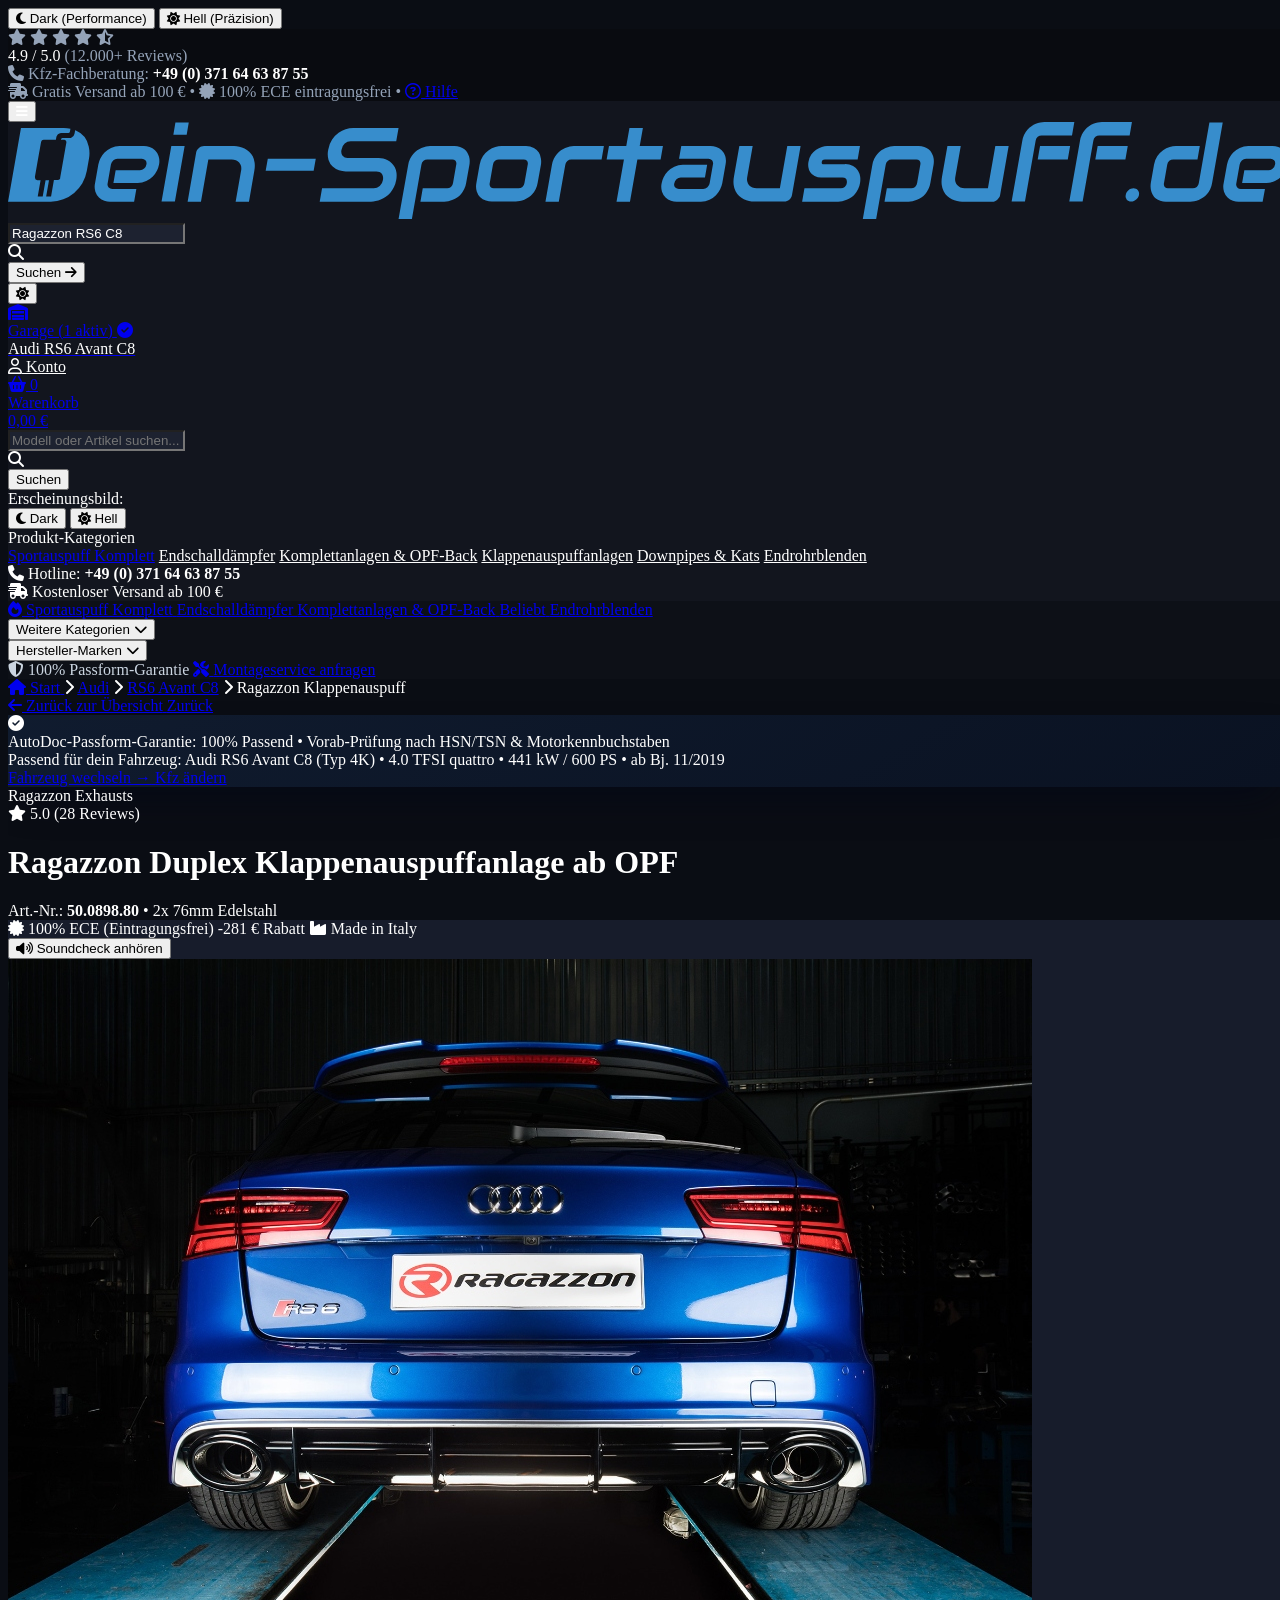
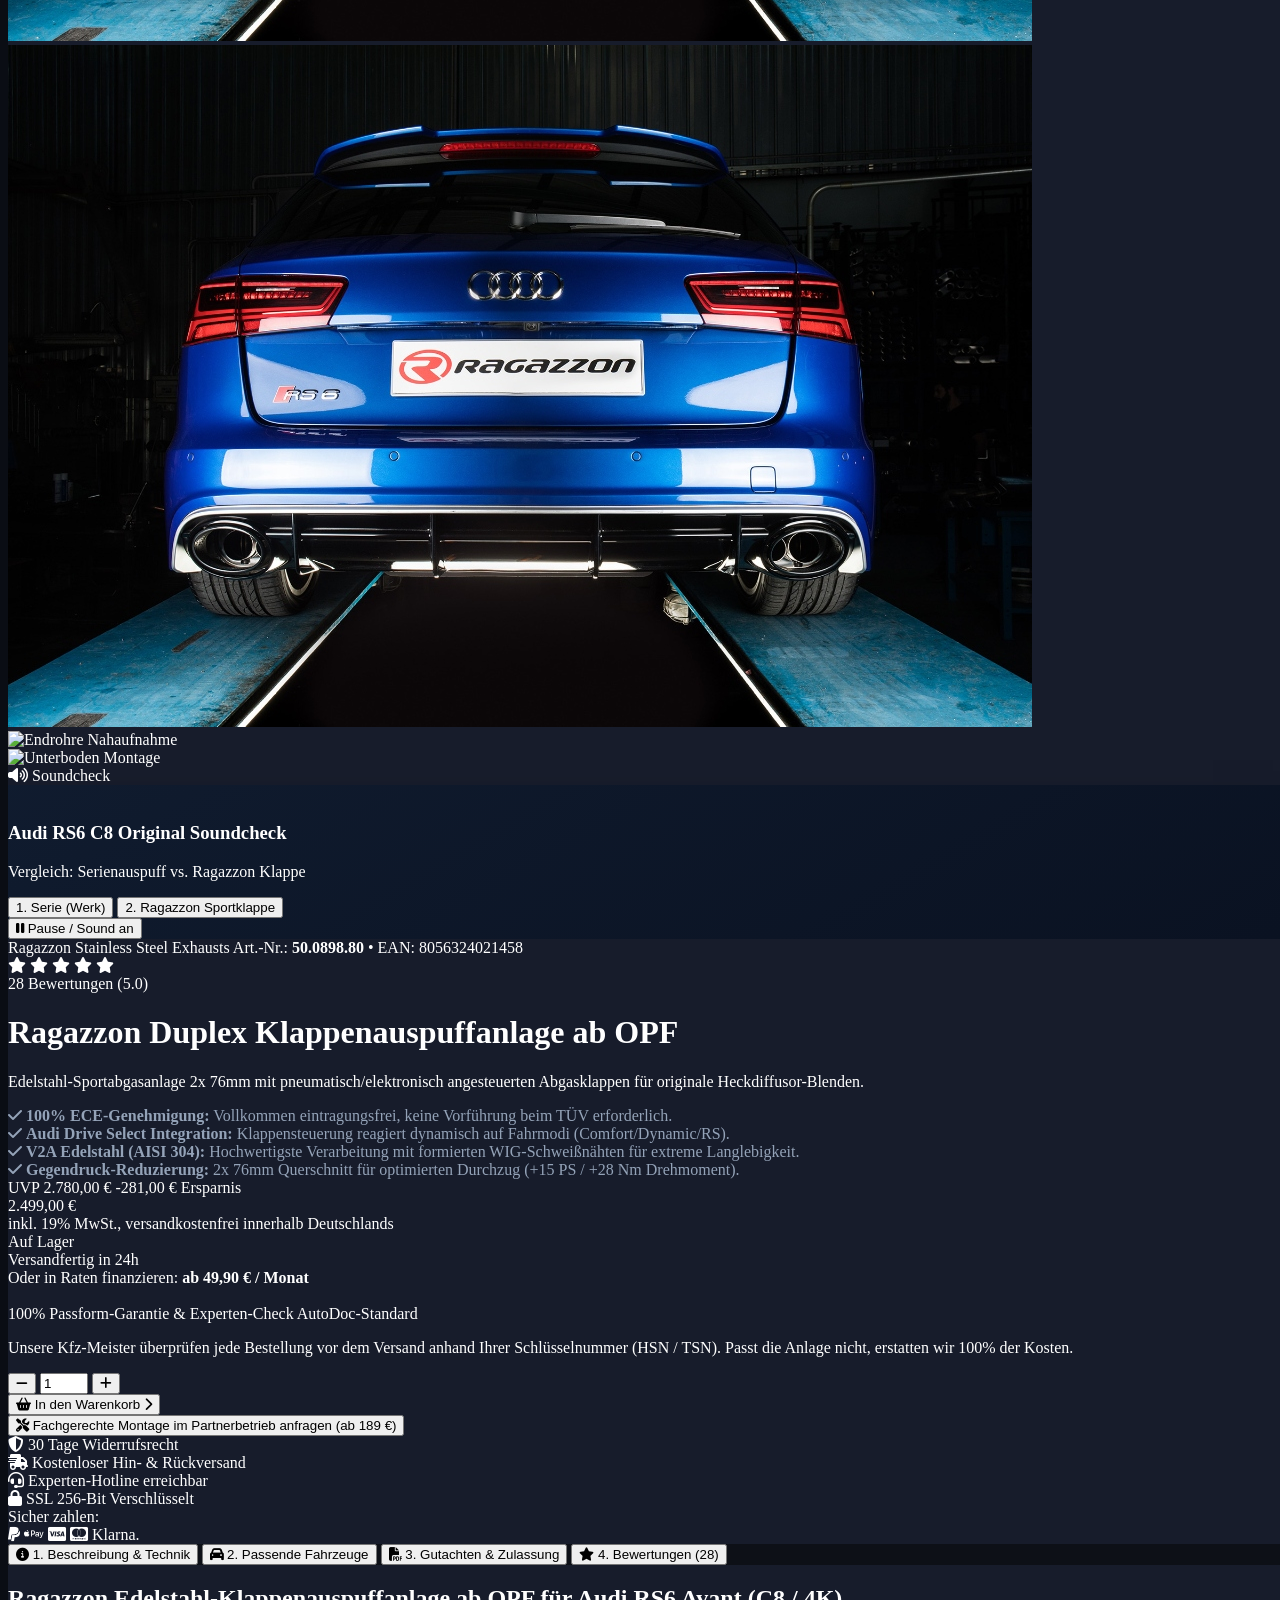
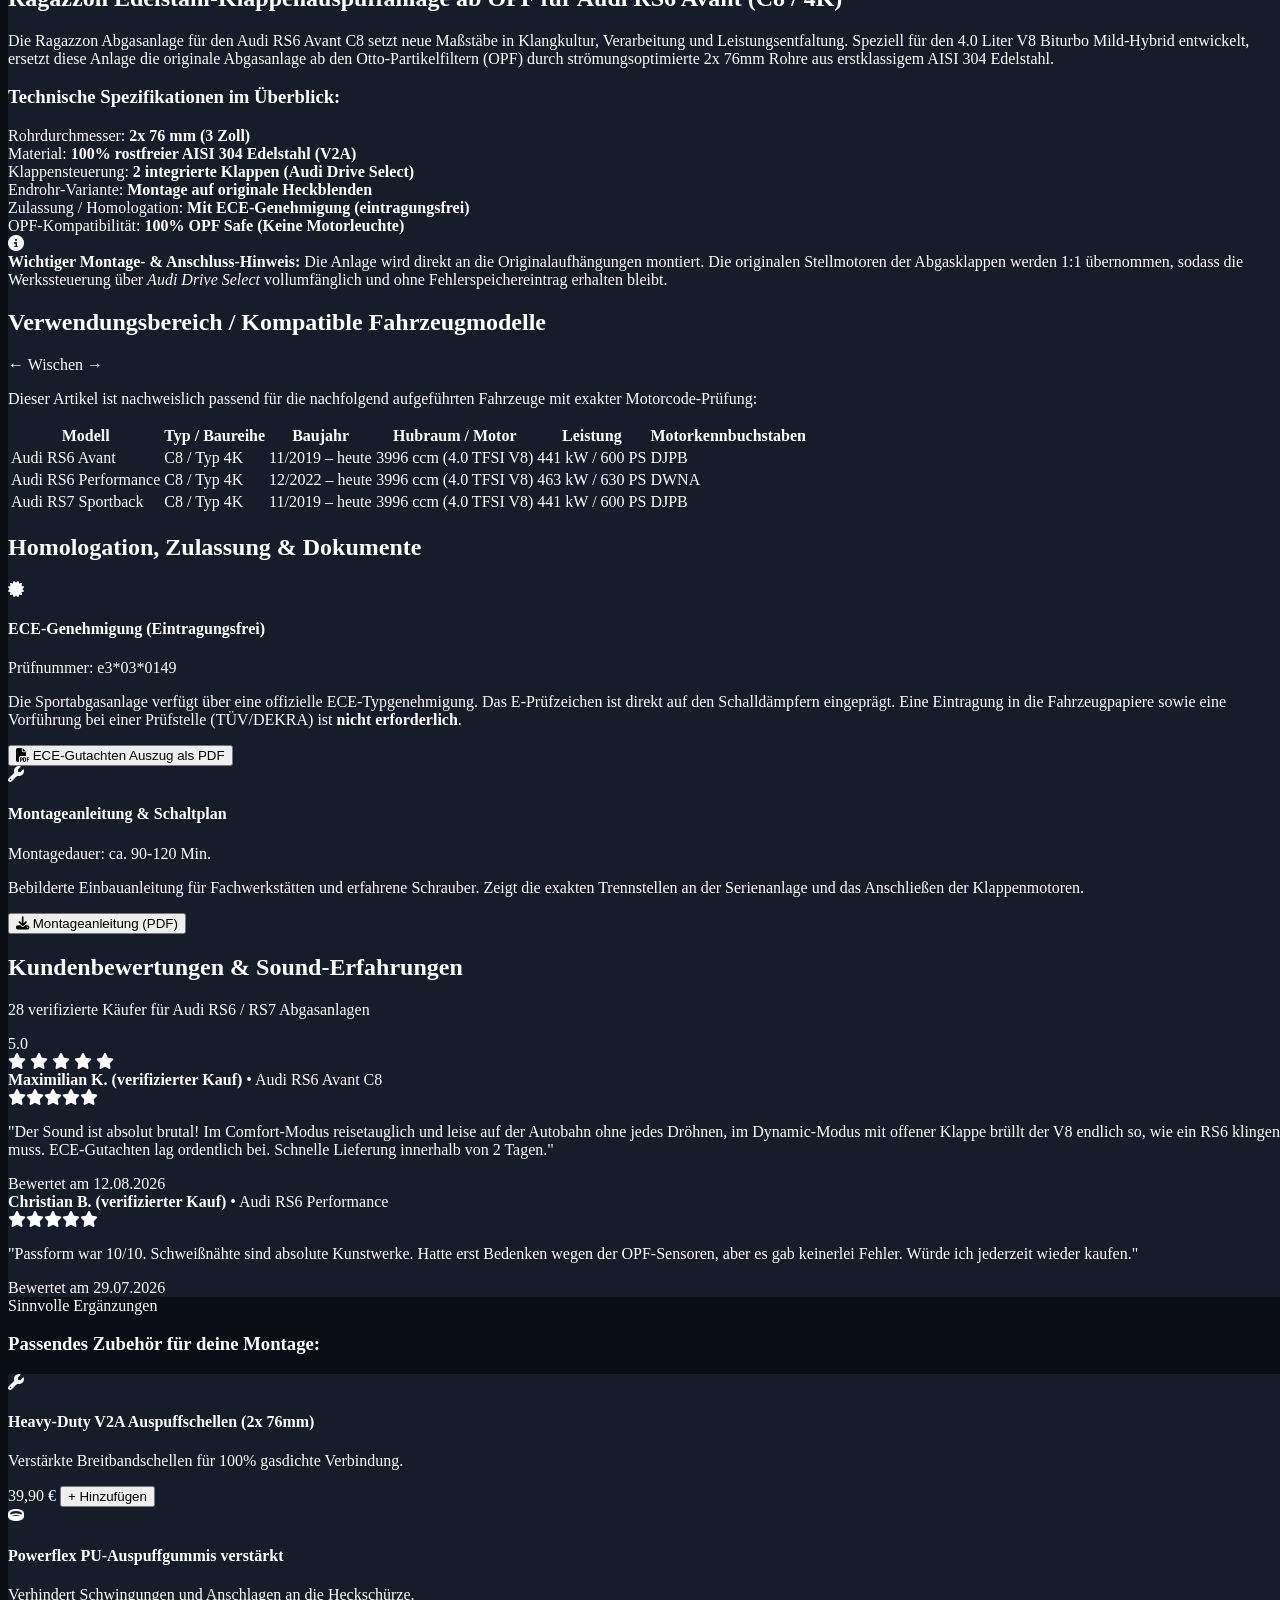
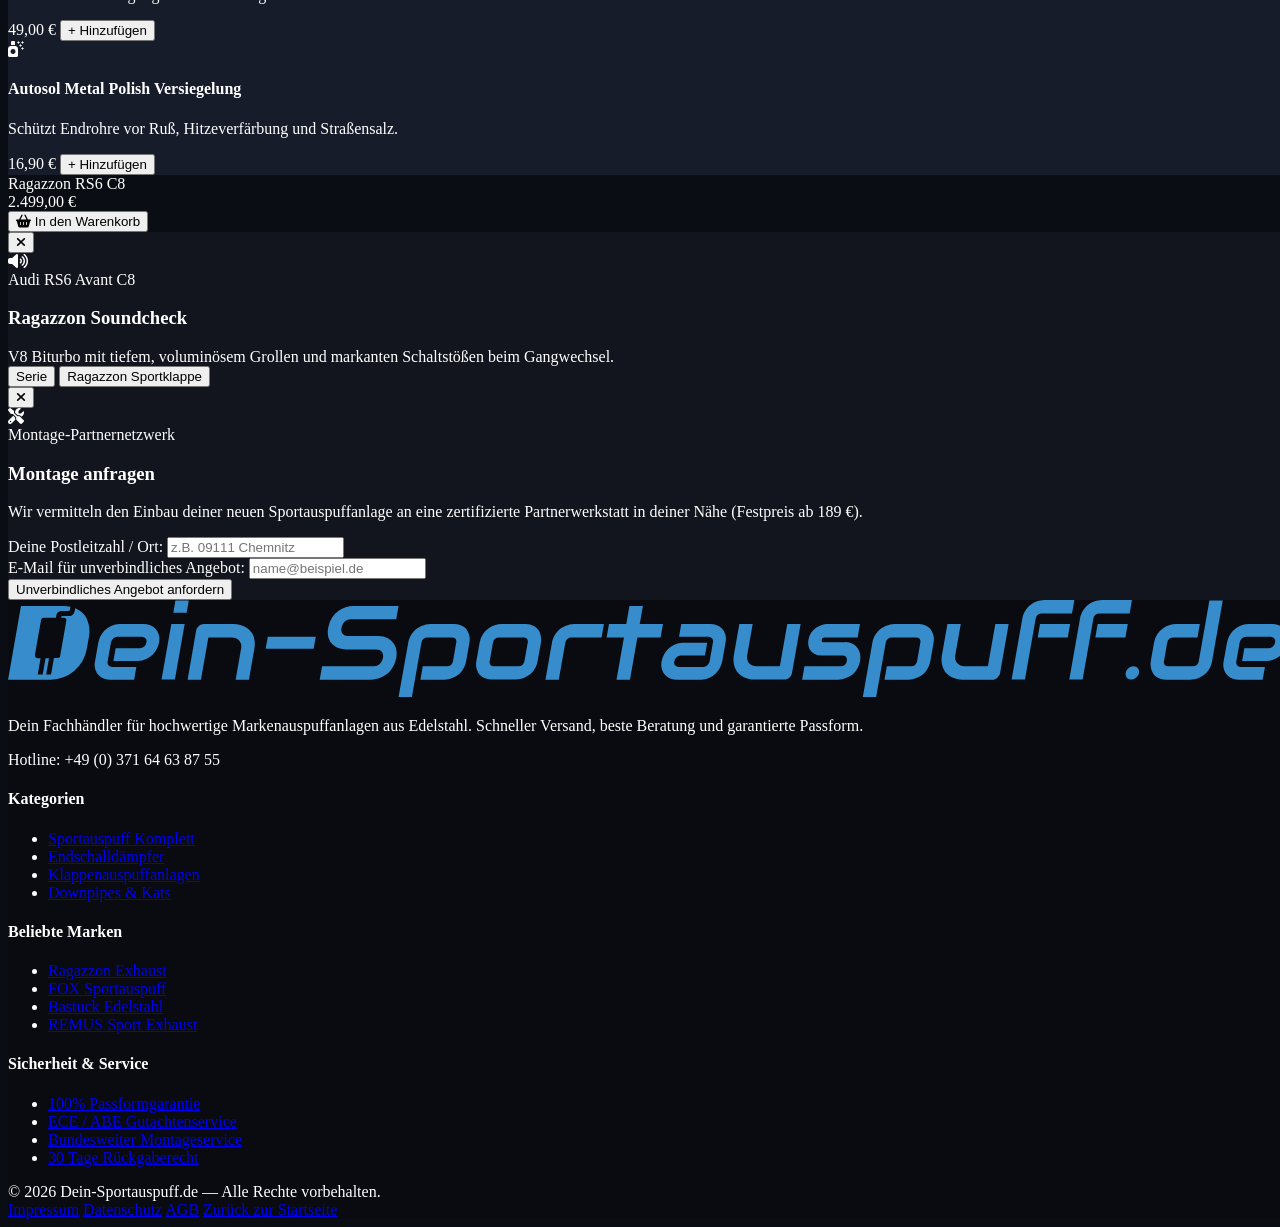
==== detail.html @ 4fbb3a76 "Rebrand to Dein-Sportauspuff.de: SVG Logo, #378DCC primary color and AutoDoc features" ====
<!DOCTYPE html>
<html lang="de" class="scroll-smooth">
<head>
  <meta charset="UTF-8">
  <meta name="viewport" content="width=device-width, initial-scale=1.0, maximum-scale=5.0">
  <title>Ragazzon Duplex Klappenauspuffanlage ab OPF | Audi RS6 Avant (C8) | Dein-Sportauspuff.de</title>
  <!-- Tailwind CSS CDN -->
  <script src="https://cdn.tailwindcss.com"></script>
  <!-- Google Fonts: Inter & Barlow Condensed -->
  <link rel="preconnect" href="https://fonts.googleapis.com">
  <link rel="preconnect" href="https://fonts.gstatic.com" crossorigin>
  <link href="https://fonts.googleapis.com/css2?family=Barlow+Condensed:ital,wght@0,600;0,700;0,800;0,900;1,700;1,800&family=Inter:wght@400;500;600;700;800&display=swap" rel="stylesheet">
  <!-- Font Awesome Icons -->
  <link rel="stylesheet" href="https://cdnjs.cloudflare.com/ajax/libs/font-awesome/6.4.0/css/all.min.css">

  <script>
    tailwind.config = {
      darkMode: 'class',
      theme: {
        extend: {
          colors: {
            brand: {
              blue: '#378DCC',
              blueHover: '#2875AB',
              blueBright: '#5CAAE3',
              blueLight: '#EBF4FB',
              accent: '#F59E0B',
              accentHover: '#D97706',
              // Backward-compatibility aliases so all existing classes render in Dein-Sportauspuff blue #378DCC
              orange: '#378DCC',
              orangeHover: '#2875AB',
              orangeBright: '#5CAAE3',
              orangeLight: '#EBF4FB'
            }
          },
          fontFamily: {
            sans: ['Inter', 'sans-serif'],
            racing: ['"Barlow Condensed"', 'sans-serif']
          }
        }
      }
    }
  </script>
  <style>
    /* CSS Variables für den nahtlosen Live-Theme-Wechsel (Dark & Light) */
    :root {
      --tier1-bg: #090B10;
      --tier1-text: #94A3B8;
      --tier2-bg: #12151E;
      --tier3-bg: #0D1017;
      --tier3-text: #CBD5E1;
      --logo-text: #FFFFFF;
      --search-bg: #1D2230;
      --search-text: #FFFFFF;
      --car-pill-bg: #1A1E2B;
      --car-pill-text: #FFFFFF;
      --page-bg: #0A0D14;
      --panel-bg: #121622;
      --panel-card: #171C2B;
      --panel-border: rgba(255, 255, 255, 0.08);
      --text-main: #FFFFFF;
      --text-muted: #94A3B8;
      --badge-bg: rgba(55, 141, 204, 0.12);
      --badge-text: #378DCC;
      --filter-bar-bg: #101420;

      /* DIE ZARTE EDLE KONTRÄRFARBE ZUM ORANGE (Deep Petrol-Slate) - BORDERLESS */
      --filter-block-bg: linear-gradient(150deg, rgba(16, 28, 48, 0.95) 0%, rgba(10, 18, 34, 0.98) 100%);
      --filter-block-border: transparent;
      --filter-block-shadow: 0 20px 40px -15px rgba(2, 6, 23, 0.7);
      --filter-input-bg: #0B1322;
      --filter-pill-bg: #0E182A;
    }

    body.theme-light {
      --tier1-bg: #F8FAFC;
      --tier1-text: #64748B;
      --tier2-bg: #FFFFFF;
      --tier3-bg: #FFFFFF;
      --tier3-text: #334155;
      --logo-text: #0F172A;
      --search-bg: #F1F5F9;
      --search-text: #0F172A;
      --car-pill-bg: #F1F5F9;
      --car-pill-text: #0F172A;
      --page-bg: #F8FAFC;
      --panel-bg: #FFFFFF;
      --panel-card: #FFFFFF;
      --panel-border: rgba(0, 0, 0, 0.08);
      --text-main: #0F172A;
      --text-muted: #64748B;
      --badge-bg: #EBF4FB;
      --badge-text: #2875AB;
      --filter-bar-bg: #FFFFFF;

      --filter-block-bg: linear-gradient(150deg, #EDF4FA 0%, #E3EDF6 100%);
      --filter-block-border: transparent;
      --filter-block-shadow: 0 14px 32px -10px rgba(15, 23, 42, 0.06);
      --filter-input-bg: #FFFFFF;
      --filter-pill-bg: #FFFFFF;
    }

    /* ========================================================================= */
    /* HOCHKONTRAST & ACCESSIBILITY REGELN FÜR DEN HELLEN MODUS (THEME-LIGHT)    */
    /* ========================================================================= */
    body.theme-light {
      color: #0F172A;
    }

    /* 1. Primärtexte: text-white & text-slate-200 werden zu tiefem, satten Slate-900 */
    body.theme-light .text-white {
      color: #0F172A !important;
    }
    body.theme-light .text-slate-100,
    body.theme-light .text-slate-200,
    body.theme-light .text-gray-100,
    body.theme-light .text-gray-200 {
      color: #0F172A !important;
    }

    /* 2. Fließtexte & Beschreibungen: text-gray-300 / text-slate-300 zu kontraststarkem Slate-700 (> 8.5:1) */
    body.theme-light .text-gray-300,
    body.theme-light .text-slate-300 {
      color: #334155 !important;
    }

    /* 3. Muted-Labels, Nebentexte & Durchstreichpreise: text-gray-400 / text-slate-400 zu Slate-600 (> 5.5:1) */
    body.theme-light .text-gray-400,
    body.theme-light .text-slate-400,
    body.theme-light .text-gray-500,
    body.theme-light .text-slate-500 {
      color: #475569 !important;
    }

    /* 4. Graue Inset-Flächen, Boxen & Wells (bg-black/10 bis bg-black/40) zu edlem Slate-50/100 */
    body.theme-light .bg-black\/5,
    body.theme-light .bg-black\/10,
    body.theme-light .bg-black\/20,
    body.theme-light .bg-black\/25,
    body.theme-light .bg-black\/30,
    body.theme-light .bg-black\/40 {
      background-color: #F8FAFC !important;
      border: 1px solid #E2E8F0 !important;
    }

    /* 5. Transparente weiße Badges & Pills (bg-white/5, bg-white/10) zu sauberen Pills */
    body.theme-light .bg-white\/5,
    body.theme-light .bg-white\/10,
    body.theme-light .bg-white\/15,
    body.theme-light .bg-white\/20 {
      background-color: #FFFFFF !important;
      border: 1px solid #CBD5E1 !important;
    }

    /* 6. Weiße Rahmenlinien werden zu dezenten Slate-200 Kanten */
    body.theme-light .border-white\/5,
    body.theme-light .border-white\/10,
    body.theme-light .border-white\/15,
    body.theme-light .border-white\/20 {
      border-color: #E2E8F0 !important;
    }

    /* 7. Hover-Effekte auf hellen Zeilen und Buttons */
    body.theme-light .hover\:bg-white\/5:hover,
    body.theme-light .hover\:bg-white\/10:hover,
    body.theme-light .hover\:bg-white\/20:hover,
    body.theme-light .hover\:bg-black\/5:hover,
    body.theme-light .hover\:bg-black\/10:hover {
      background-color: #F1F5F9 !important;
    }

    /* 8. AUSNAHMEN: Text auf durchgehendem Brand-Orange & Bild-Badges MUSS weiß bleiben */
    body.theme-light .bg-brand-orange,
    body.theme-light .bg-brand-orange *,
    body.theme-light .bg-brand-orangeHover,
    body.theme-light .bg-brand-orangeHover *,
    body.theme-light .hover\:bg-brand-orange:hover,
    body.theme-light .hover\:bg-brand-orange:hover *,
    body.theme-light .bg-emerald-600,
    body.theme-light .bg-emerald-600 *,
    body.theme-light span.bg-gray-950,
    body.theme-light span.bg-gray-950 *,
    body.theme-light span.bg-black\/70,
    body.theme-light span.bg-black\/70 * {
      color: #FFFFFF !important;
    }

    body.theme-light .bg-gray-900\/80 {
      background-color: #E2E8F0 !important;
    }

    /* WICHTIG: Aufgetönte Hover-/Badge-Elemente dürfen NIEMALS weißen Text erzwingen */
    body.theme-light .hover\:bg-brand-orange\/10:hover,
    body.theme-light .hover\:bg-brand-orangeLight:hover {
      background-color: rgba(255, 102, 0, 0.12) !important;
    }

    /* 9. Live-Lieferzeit Badge (#delTime) im hellen Modus */
    body.theme-light #delTime {
      background-color: #FFFFFF !important;
      border: 1px solid #CBD5E1 !important;
      color: #0F172A !important;
    }

    /* 10. Formulare & Inputs in Modals & Seiten */
    body.theme-light input:not(#ammount),
    body.theme-light select,
    body.theme-light textarea {
      background-color: #FFFFFF !important;
      color: #0F172A !important;
      border: 1px solid #CBD5E1 !important;
    }
    body.theme-light input#ammount {
      background-color: transparent !important;
      border: none !important;
      color: #0F172A !important;
    }
    body.theme-light input::placeholder {
      color: #94A3B8 !important;
    }

    /* 11. Checkboxen im hellen Modus */
    body.theme-light input[type="checkbox"] {
      background-color: #FFFFFF !important;
      border: 1px solid #CBD5E1 !important;
    }

    /* 12. Floating Theme Switcher Leiste bleibt dunkel und exzellent bedienbar */
    body.theme-light .fixed.bottom-6.left-6 .bg-gray-900\/90 {
      background-color: rgba(15, 23, 42, 0.92) !important;
      border: 1px solid rgba(255, 255, 255, 0.15) !important;
    }
    body.theme-light #btnDarkTheme {
      color: #CBD5E1 !important;
    }
    body.theme-light #btnDarkTheme:hover {
      color: #FFFFFF !important;
    }
    body.theme-light #btnLightTheme {
      background-color: #378DCC !important;
      color: #FFFFFF !important;
    }

    /* 13. Tabs Hover */
    body.theme-light .detail-tab-btn:hover {
      color: #0F172A !important;
    }

    /* ========================================================================= */
    /* GAPLESS DROPDOWN & MEGA-MENU LOGIC (BEHEBT DAS ABREISSEN BEIM WECHSELN)   */
    /* ========================================================================= */
    .dropdown-group {
      position: relative;
      height: 100%;
      display: flex;
      align-items: center;
    }

    .dropdown-panel {
      position: absolute;
      top: 100%;
      left: 0;
      padding-top: 6px; /* Nahtlose Hover-Brücke */
      z-index: 60;
      display: none;
      opacity: 0;
      transform: translateY(4px);
      transition: opacity 0.15s ease-out, transform 0.15s ease-out;
      pointer-events: none;
    }

    /* Unsichtbare Hitbox-Brücke gegen Maus-Abreißen */
    .dropdown-panel::before {
      content: '';
      position: absolute;
      top: -12px;
      left: 0;
      right: 0;
      height: 14px;
      background: transparent;
    }

    /* Öffnen per Hover, Fokus oder Click (.is-open) */
    .dropdown-group:hover > .dropdown-panel,
    .dropdown-group:focus-within > .dropdown-panel,
    .dropdown-panel:hover,
    .dropdown-panel.is-open {
      display: block !important;
      opacity: 1 !important;
      visibility: visible !important;
      transform: translateY(0) !important;
      pointer-events: auto !important;
    }

    .dropdown-group:hover .dropdown-chevron,
    .dropdown-group.is-open .dropdown-chevron {
      transform: rotate(180deg);
    }

    /* Mobile Overflow Guard: Verhindert jedes seitliche Wackeln auf Smartphones ohne position: sticky zu stören */
    html, body {
      overflow-x: clip;
      max-width: 100%;
      width: 100%;
    }

    /* Custom Scrollbar */
    ::-webkit-scrollbar { width: 8px; }
    ::-webkit-scrollbar-track { background: #0A0B0E; }
    ::-webkit-scrollbar-thumb { background: #282C38; border-radius: 4px; }
    ::-webkit-scrollbar-thumb:hover { background: #378DCC; }

    /* Equalizer Animation im Audio-Modal */
    @keyframes eqBar {
      0%, 100% { height: 4px; }
      50% { height: 26px; }
    }
    .eq-bar-1 { animation: eqBar 0.8s ease-in-out infinite 0.1s; }
    .eq-bar-2 { animation: eqBar 0.9s ease-in-out infinite 0.3s; }
    .eq-bar-3 { animation: eqBar 0.7s ease-in-out infinite 0.2s; }
    .eq-bar-4 { animation: eqBar 1.1s ease-in-out infinite 0.4s; }
    .eq-bar-5 { animation: eqBar 0.85s ease-in-out infinite 0.15s; }
    .eq-bar-6 { animation: eqBar 0.95s ease-in-out infinite 0.35s; }
  </style>
</head>
<body id="appBody" style="background-color: var(--page-bg); color: var(--text-main);" class="font-sans antialiased selection:bg-brand-orange selection:text-white transition-colors duration-300 min-h-screen flex flex-col pb-20 lg:pb-0">

  <!-- ========================================================================= -->
  <!-- FLOATING THEME-SWITCHER (DESKTOP ONLY - AUF MOBILE IM HEADER / DRAWER)     -->
  <!-- ========================================================================= -->
  <div class="hidden md:flex fixed bottom-6 left-6 z-50">
    <div class="bg-gray-900/90 backdrop-blur-md p-1.5 rounded-2xl border border-white/20 shadow-2xl flex items-center space-x-1">
      <button 
        id="btnDarkTheme" 
        onclick="setTheme('dark')" 
        class="px-3 py-1.5 rounded-xl text-xs font-racing uppercase tracking-wider font-extrabold flex items-center space-x-1.5 transition bg-brand-orange text-white shadow"
      >
        <i class="fa-solid fa-moon text-xs"></i>
        <span>Dark (Performance)</span>
      </button>
      <button 
        id="btnLightTheme" 
        onclick="setTheme('light')" 
        class="px-3 py-1.5 rounded-xl text-xs font-racing uppercase tracking-wider font-extrabold flex items-center space-x-1.5 transition text-gray-300 hover:text-white hover:bg-white/10"
      >
        <i class="fa-solid fa-sun text-xs"></i>
        <span>Hell (Präzision)</span>
      </button>
    </div>
  </div>

  <!-- ========================================================================= -->
  <!-- 1. TOP UTILITY BAR                                                        -->
  <!-- ========================================================================= -->
  <header style="background-color: var(--tier1-bg); color: var(--tier1-text);" class="w-full text-xs transition-colors duration-300 border-b border-black/10">
    <div class="max-w-[1600px] mx-auto px-4 sm:px-8 lg:px-12 h-9 sm:h-10 flex items-center justify-between">
      
      <!-- Links: Bewertung & Telefon-Hotline -->
      <div class="flex items-center space-x-4 sm:space-x-8">
        <div class="flex items-center space-x-1.5 sm:space-x-2">
          <div class="flex text-amber-400 text-[11px] sm:text-xs">
            <i class="fa-solid fa-star"></i>
            <i class="fa-solid fa-star"></i>
            <i class="fa-solid fa-star"></i>
            <i class="fa-solid fa-star"></i>
            <i class="fa-solid fa-star-half-stroke"></i>
          </div>
          <span class="font-bold text-xs" style="color: var(--logo-text);">4.9 / 5.0</span>
          <span class="hidden sm:inline text-gray-400">(12.000+ Reviews)</span>
        </div>

        <div class="hidden md:flex items-center space-x-2">
          <i class="fa-solid fa-phone text-brand-orange"></i>
          <span>Kfz-Fachberatung: <strong class="hover:text-brand-orange transition cursor-pointer text-xs" style="color: var(--logo-text);">+49 (0) 371 64 63 87 55</strong></span>
        </div>
      </div>

      <!-- Rechts: USPs & FAQ -->
      <div class="flex items-center space-x-3 sm:space-x-6 text-[11px] sm:text-xs">
        <span class="flex items-center space-x-1.5 text-slate-300 font-medium">
          <i class="fa-solid fa-truck-fast text-slate-400"></i>
          <span>Gratis Versand <span class="hidden sm:inline">ab 100 €</span></span>
        </span>
        <span class="opacity-40 hidden sm:inline">•</span>
        <span class="hidden lg:flex items-center space-x-1.5">
          <i class="fa-solid fa-certificate text-slate-400"></i>
          <span>100% ECE eintragungsfrei</span>
        </span>
        <span class="opacity-40 hidden lg:inline">•</span>
        <a href="index.html#hilfe" class="hover:text-brand-orange transition flex items-center space-x-1 opacity-80 hover:opacity-100">
          <i class="fa-regular fa-circle-question"></i>
          <span>Hilfe</span>
        </a>
      </div>

    </div>
  </header>

  <!-- ========================================================================= -->
  <!-- 2. MAIN HEADER (Sticky & Mobil-Optimiert)                                  -->
  <!-- ========================================================================= -->
  <div style="background-color: var(--tier2-bg);" class="sticky top-0 z-50 shadow-md transition-colors duration-300">
    <div class="max-w-[1600px] mx-auto px-3 sm:px-8 lg:px-12">
      <div class="h-16 sm:h-20 flex items-center justify-between gap-2 sm:gap-4 lg:gap-8">

        <!-- Links: Burger & Logo -->
        <div class="flex items-center space-x-1 sm:space-x-3 min-w-0">
          <button id="mobileMenuBtn" onclick="toggleMobileDrawer()" style="color: var(--logo-text);" class="lg:hidden p-1.5 rounded-lg hover:bg-black/5 flex-shrink-0" aria-label="Menü öffnen">
            <i id="mobileMenuIcon" class="fa-solid fa-bars text-lg sm:text-xl"></i>
          </button>

          <!-- Brand Logo Dein-Sportauspuff.de (Offizielles SVG) -->
          <a href="index.html" class="flex items-center group flex-shrink-0 py-1" title="Dein-Sportauspuff.de - Mehr Sound & Power">
            <img src="assets/dein-sportauspuff.svg" alt="Dein-Sportauspuff.de" class="h-6 sm:h-7 lg:h-8 max-w-[190px] sm:max-w-[280px] lg:max-w-none w-auto object-contain transition-transform group-hover:scale-105">
          </a>
        </div>

        <!-- Desktop Suche -->
        <div class="flex-1 max-w-2xl hidden md:block">
          <form id="searchForm" action="suche.html" method="POST" class="relative">
            <input 
              type="text" 
              id="search_keys"
              name="search_keys"
              style="background-color: var(--search-bg); color: var(--search-text);" 
              placeholder="Fahrzeug, Modell, Artikel oder Motorcode suchen..." 
              value="Ragazzon RS6 C8"
              class="w-full text-sm font-medium rounded-full pl-12 pr-28 py-3.5 border-0 focus:ring-2 focus:ring-brand-orange/40 focus:outline-none transition shadow-sm placeholder:text-gray-400"
            >
            <div class="absolute inset-y-0 left-0 pl-4.5 flex items-center pointer-events-none text-brand-orange text-base">
              <i class="fa-solid fa-magnifying-glass"></i>
            </div>
            <button type="submit" name="send" class="absolute inset-y-1.5 right-1.5 px-5 bg-brand-orange hover:bg-brand-orangeHover text-white text-xs font-racing font-bold uppercase tracking-wider rounded-full transition shadow-sm flex items-center space-x-1.5">
              <span>Suchen</span>
              <i class="fa-solid fa-arrow-right text-[10px]"></i>
            </button>
          </form>
        </div>

        <!-- Rechte Aktionen -->
        <div class="flex items-center space-x-1 sm:space-x-4 flex-shrink-0">
          
          <!-- Quick Theme Toggle auf Mobile -->
          <button onclick="toggleThemeQuick()" class="md:hidden p-1.5 text-gray-300 hover:text-white rounded-lg hover:bg-black/10 transition" title="Design wechseln (Dark/Hell)">
            <i id="themeQuickIcon" class="fa-solid fa-sun text-sm"></i>
          </button>

          <!-- AutoDoc-Style Virtuelle Kfz-Garage Pill (Desktop) -->
          <a href="kategorie.html?brand=Audi&model=RS6" id="headerCarPill" style="background-color: var(--car-pill-bg);" class="hidden lg:flex items-center rounded-xl px-3.5 py-2 cursor-pointer transition group shadow-sm border border-brand-orange/20 hover:border-brand-orange/50">
            <div class="w-8 h-8 rounded-lg bg-brand-orange/15 flex items-center justify-center text-brand-orange mr-2.5 relative">
              <i class="fa-solid fa-warehouse text-sm"></i>
              <span class="absolute -top-1 -right-1 w-2.5 h-2.5 rounded-full bg-emerald-500 border-2 border-gray-900"></span>
            </div>
            <div class="text-left text-xs leading-tight">
              <div class="text-[10px] uppercase font-bold tracking-wider text-emerald-400 flex items-center space-x-1">
                <span>Garage (1 aktiv)</span>
                <i class="fa-solid fa-circle-check text-[9px]"></i>
              </div>
              <div id="headerCarLabel" style="color: var(--car-pill-text);" class="font-extrabold group-hover:text-brand-orange transition truncate max-w-[140px] xl:max-w-[170px]">
                Audi RS6 Avant C8
              </div>
            </div>
          </a>

          <!-- Benutzerkonto -->
          <a href="#" style="color: var(--logo-text);" class="px-2.5 py-2 rounded-xl hover:bg-black/5 transition hidden sm:flex flex-col items-center opacity-85 hover:opacity-100">
            <i class="fa-regular fa-user text-base sm:text-lg"></i>
            <span class="text-[10px] mt-0.5 font-medium">Konto</span>
          </a>

          <!-- Warenkorb Button -->
          <a href="#warenkorb" class="flex items-center bg-brand-orange hover:bg-brand-orangeHover text-white rounded-xl p-2 sm:px-4 sm:py-2.5 transition shadow-lg group flex-shrink-0">
            <div class="relative mr-0 sm:mr-2.5">
              <i class="fa-solid fa-basket-shopping text-base sm:text-lg"></i>
              <span id="cartCountBadge" class="absolute -top-2 -right-2 bg-white text-brand-orange text-[10px] font-extrabold w-4 h-4 rounded-full flex items-center justify-center shadow">
                0
              </span>
            </div>
            <div class="text-left hidden sm:block">
              <div class="text-[10px] text-orange-100 uppercase font-bold tracking-wider">Warenkorb</div>
              <div id="cartSumHeader" class="text-xs font-racing font-extrabold text-white tracking-wide">0,00 €</div>
            </div>
          </a>
        </div>

      </div>
    </div>

    <!-- Mobile Menu Drawer (Faltmenü direkt unter dem fixierten Header) -->
    <div id="mobileDrawer" style="background-color: var(--tier2-bg);" class="hidden lg:hidden px-4 py-4 space-y-3 text-sm shadow-2xl transition-all border-t border-white/10 max-h-[calc(100vh-4.5rem)] overflow-y-auto">
      <!-- Mobile Suchleiste direkt im Drawer -->
      <div class="relative md:hidden mb-2">
        <form id="searchForm_mob" action="suche.html" method="POST" class="relative">
          <input 
            type="text" 
            id="search_keys_mob"
            name="search_keys"
            style="background-color: var(--search-bg); color: var(--search-text);" 
            placeholder="Modell oder Artikel suchen..." 
            class="w-full text-xs font-medium rounded-xl pl-9 pr-20 py-2.5 border-0 focus:ring-2 focus:ring-brand-orange/40 focus:outline-none transition shadow-sm placeholder:text-gray-400"
          >
          <div class="absolute inset-y-0 left-0 pl-3 flex items-center pointer-events-none text-brand-orange text-xs">
            <i class="fa-solid fa-magnifying-glass"></i>
          </div>
          <button type="submit" name="send" class="absolute inset-y-1 right-1 px-3 bg-brand-orange hover:bg-brand-orangeHover text-white text-[11px] font-racing font-bold uppercase rounded-lg transition">
            Suchen
          </button>
        </form>
      </div>

      <!-- Quick Theme Switcher im Drawer -->
      <div class="flex items-center justify-between p-2 rounded-xl bg-black/20 text-xs">
        <span class="text-gray-400 font-bold uppercase">Erscheinungsbild:</span>
        <div class="flex space-x-1">
          <button onclick="setTheme('dark')" class="px-2.5 py-1 rounded-lg text-xs font-racing font-bold bg-brand-orange text-white flex items-center space-x-1">
            <i class="fa-solid fa-moon text-[10px]"></i>
            <span>Dark</span>
          </button>
          <button onclick="setTheme('light')" class="px-2.5 py-1 rounded-lg text-xs font-racing font-bold bg-white/10 text-gray-300 flex items-center space-x-1">
            <i class="fa-solid fa-sun text-[10px]"></i>
            <span>Hell</span>
          </button>
        </div>
      </div>

      <div class="font-bold text-xs uppercase tracking-wider text-brand-orange pt-1">Produkt-Kategorien</div>
      <div class="space-y-1">
        <a href="kategorie.html" onclick="toggleMobileDrawer()" class="block px-3 py-2 rounded-xl font-bold text-brand-orange bg-brand-orange/10">Sportauspuff Komplett</a>
        <a href="kategorie.html#endschalldaempfer" onclick="toggleMobileDrawer()" class="block px-3 py-2 rounded-xl hover:bg-black/5 transition" style="color: var(--logo-text);">Endschalldämpfer</a>
        <a href="kategorie.html#komplettanlagen" onclick="toggleMobileDrawer()" class="block px-3 py-2 rounded-xl hover:bg-black/5 transition" style="color: var(--logo-text);">Komplettanlagen & OPF-Back</a>
        <a href="kategorie.html#klappen" onclick="toggleMobileDrawer()" class="block px-3 py-2 rounded-xl hover:bg-black/5 transition" style="color: var(--logo-text);">Klappenauspuffanlagen</a>
        <a href="kategorie.html#downpipes" onclick="toggleMobileDrawer()" class="block px-3 py-2 rounded-xl hover:bg-black/5 transition" style="color: var(--logo-text);">Downpipes & Kats</a>
        <a href="kategorie.html#endrohre" onclick="toggleMobileDrawer()" class="block px-3 py-2 rounded-xl hover:bg-black/5 transition" style="color: var(--logo-text);">Endrohrblenden</a>
      </div>

      <!-- Service & Hotline im Drawer -->
      <div class="pt-2 border-t border-white/10 text-xs space-y-1.5 text-gray-400">
        <div class="flex items-center space-x-2 text-white">
          <i class="fa-solid fa-phone text-brand-orange"></i>
          <span>Hotline: <strong class="text-brand-orange">+49 (0) 371 64 63 87 55</strong></span>
        </div>
        <div class="flex items-center space-x-2 text-slate-400">
          <i class="fa-solid fa-truck-fast"></i>
          <span>Kostenloser Versand ab 100 €</span>
        </div>
      </div>
    </div>

    <!-- 3. KATEGORIE-LEISTE (Desktop) -->
    <nav style="background-color: var(--tier3-bg);" class="hidden lg:block transition-colors duration-300 border-t border-black/5">
      <div class="max-w-[1600px] mx-auto px-4 sm:px-8 lg:px-12">
        <div style="color: var(--tier3-text);" class="h-12 flex items-center justify-between text-xs font-bold uppercase tracking-wider">
          <div class="flex h-full items-center space-x-2">
            <a href="kategorie.html" class="px-4 py-1.5 rounded-lg flex items-center space-x-2 text-white bg-brand-orange shadow-sm">
              <i class="fa-solid fa-fire text-white text-xs"></i>
              <span class="font-racing text-sm tracking-wider">Sportauspuff Komplett</span>
            </a>
            <a href="kategorie.html#endschalldaempfer" class="px-3.5 py-1.5 rounded-lg flex items-center hover:text-brand-orange hover:bg-black/5 transition font-racing text-sm tracking-wider">
              Endschalldämpfer
            </a>
            <a href="kategorie.html#komplettanlagen" class="px-3.5 py-1.5 rounded-lg flex items-center space-x-1.5 hover:text-brand-orange hover:bg-black/5 transition font-racing text-sm tracking-wider">
              <span>Komplettanlagen & OPF-Back</span>
              <span class="bg-brand-orange/20 text-brand-orange text-[9px] px-1.5 py-0.5 rounded font-extrabold ml-1">Beliebt</span>
            </a>
            <a href="kategorie.html#endrohre" class="px-3.5 py-1.5 rounded-lg flex items-center hover:text-brand-orange hover:bg-black/5 transition font-racing text-sm tracking-wider">
              Endrohrblenden
            </a>

            <!-- Dropdown: Weitere Kategorien (Mega-Menu) -->
            <div class="dropdown-group relative h-full flex items-center">
              <button type="button" class="dropdown-trigger px-3.5 py-1.5 rounded-lg flex items-center space-x-1.5 hover:text-brand-orange hover:bg-black/5 transition font-racing text-sm tracking-wider cursor-pointer">
                <span>Weitere Kategorien</span>
                <i class="dropdown-chevron fa-solid fa-chevron-down text-[10px] transition-transform opacity-70"></i>
              </button>
              
              <div class="dropdown-panel absolute top-full left-0 z-50">
                <div style="background-color: var(--tier2-bg); border-color: var(--panel-border);" class="w-[520px] rounded-2xl shadow-2xl p-5 border text-left">
                  <!-- Top Grid: 2 Spalten -->
                  <div class="grid grid-cols-2 gap-6 pb-4 border-b border-white/10" style="border-color: var(--panel-border);">
                    <!-- Spalte 1: Sound & Klappen -->
                    <div>
                      <span class="text-[10px] font-racing uppercase tracking-wider font-extrabold text-brand-orange block mb-2">
                        Sound- & Klappensysteme
                      </span>
                      <div class="space-y-1">
                        <a href="kategorie.html#klappen" class="flex items-center space-x-2.5 p-2 rounded-xl hover:bg-brand-orange/10 transition group">
                          <i class="fa-solid fa-volume-high text-brand-orange w-5 text-center"></i>
                          <div>
                            <strong class="text-xs font-bold block" style="color: var(--logo-text);">Klappenauspuffanlagen</strong>
                            <span class="text-[10px] text-gray-400">Drive Select & Funk-Steuerung</span>
                          </div>
                        </a>
                        <a href="kategorie.html#downpipes" class="flex items-center space-x-2.5 p-2 rounded-xl hover:bg-brand-orange/10 transition group">
                          <i class="fa-solid fa-gauge-high text-brand-orange w-5 text-center"></i>
                          <div>
                            <strong class="text-xs font-bold block" style="color: var(--logo-text);">Downpipes & Katalysatoren</strong>
                            <span class="text-[10px] text-gray-400">200 Zellen Sportkats & OPF-Rohre</span>
                          </div>
                        </a>
                        <a href="kategorie.html#soundgeneratoren" class="flex items-center space-x-2.5 p-2 rounded-xl hover:bg-brand-orange/10 transition group">
                          <i class="fa-solid fa-bullhorn text-brand-orange w-5 text-center"></i>
                          <div>
                            <strong class="text-xs font-bold block" style="color: var(--logo-text);">Active Sound Systeme</strong>
                            <span class="text-[10px] text-gray-400">V8 Sound für Diesel & Hybrid</span>
                          </div>
                        </a>
                      </div>
                    </div>

                    <!-- Spalte 2: Zubehör & Montage -->
                    <div>
                      <span class="text-[10px] font-racing uppercase tracking-wider font-extrabold text-brand-orange block mb-2">
                        Montage & Zubehör
                      </span>
                      <div class="space-y-1">
                        <a href="kategorie.html#zubehoer" class="flex items-center space-x-2.5 p-2 rounded-xl hover:bg-brand-orange/10 transition group">
                          <i class="fa-solid fa-screwdriver-wrench text-brand-orange w-5 text-center"></i>
                          <div>
                            <strong class="text-xs font-bold block" style="color: var(--logo-text);">Montagematerial & Schellen</strong>
                            <span class="text-[10px] text-gray-400">V2A Breitbandschellen & Adapter</span>
                          </div>
                        </a>
                        <a href="kategorie.html#gummis" class="flex items-center space-x-2.5 p-2 rounded-xl hover:bg-brand-orange/10 transition group">
                          <i class="fa-solid fa-ring text-brand-orange w-5 text-center"></i>
                          <div>
                            <strong class="text-xs font-bold block" style="color: var(--logo-text);">Verstärkte Auspuffgummis</strong>
                            <span class="text-[10px] text-gray-400">Powerflex PU-Gummis gegen Schwingen</span>
                          </div>
                        </a>
                        <a href="kategorie.html#pflege" class="flex items-center space-x-2.5 p-2 rounded-xl hover:bg-brand-orange/10 transition group">
                          <i class="fa-solid fa-spray-can-sparkles text-brand-orange w-5 text-center"></i>
                          <div>
                            <strong class="text-xs font-bold block" style="color: var(--logo-text);">Edelstahl-Pflege & Polish</strong>
                            <span class="text-[10px] text-gray-400">Hitzebeständiger Glanzschutz</span>
                          </div>
                        </a>
                      </div>
                    </div>
                  </div>

                  <!-- Footer Bar im Mega-Menu -->
                  <div class="pt-3.5 flex items-center justify-between text-xs">
                    <div class="flex items-center space-x-2 text-brand-orange font-bold">
                      <i class="fa-solid fa-phone text-xs"></i>
                      <span>Hotline-Beratung: 0371 64 63 87 55</span>
                    </div>
                    <a href="#montage" class="text-gray-400 hover:text-brand-orange font-medium transition">Partnerwerkstatt finden →</a>
                  </div>
                </div>
              </div>
            </div>

            <!-- Dropdown: Marken (Mega-Menu) -->
            <div class="dropdown-group relative h-full flex items-center">
              <button type="button" class="dropdown-trigger px-3.5 py-1.5 rounded-lg flex items-center space-x-1.5 hover:text-brand-orange hover:bg-black/5 transition font-racing text-sm tracking-wider cursor-pointer">
                <span>Hersteller-Marken</span>
                <i class="dropdown-chevron fa-solid fa-chevron-down text-[10px] transition-transform opacity-70"></i>
              </button>
              
              <div class="dropdown-panel absolute top-full left-0 z-50">
                <div style="background-color: var(--tier2-bg); border-color: var(--panel-border);" class="w-[580px] rounded-2xl shadow-2xl p-5 border text-left">
                  <!-- Top Grid: 2 Spalten -->
                  <div class="grid grid-cols-2 gap-6 pb-4 border-b border-white/10" style="border-color: var(--panel-border);">
                    <!-- Spalte 1: Beliebte Premium-Marken -->
                    <div>
                      <span class="text-[10px] font-racing uppercase tracking-wider font-extrabold text-brand-orange block mb-2">
                        Top Hersteller-Marken
                      </span>
                      <div class="space-y-1">
                        <a href="kategorie.html?brand=Ragazzon" class="flex items-center justify-between p-2 rounded-xl hover:bg-brand-orange/10 transition group">
                          <div>
                            <strong class="text-xs font-bold block" style="color: var(--logo-text);">Ragazzon Inox</strong>
                            <span class="text-[10px] text-gray-400">Italienische Klappensysteme (V2A)</span>
                          </div>
                          <span class="text-[10px] font-bold px-1.5 py-0.5 rounded bg-white/5 border border-white/10 text-slate-300">ECE</span>
                        </a>
                        <a href="kategorie.html?brand=FOX" class="flex items-center justify-between p-2 rounded-xl hover:bg-brand-orange/10 transition group">
                          <div>
                            <strong class="text-xs font-bold block" style="color: var(--logo-text);">FOX Exhaust Systems</strong>
                            <span class="text-[10px] text-gray-400">100% Handgefertigt in Deutschland</span>
                          </div>
                          <span class="text-[10px] font-bold px-1.5 py-0.5 rounded bg-white/5 border border-white/10 text-slate-300">ECE</span>
                        </a>
                        <a href="kategorie.html?brand=Bastuck" class="flex items-center justify-between p-2 rounded-xl hover:bg-brand-orange/10 transition group">
                          <div>
                            <strong class="text-xs font-bold block" style="color: var(--logo-text);">Bastuck Sportauspuff</strong>
                            <span class="text-[10px] text-gray-400">Klangkultur & Rennsport-Edelstahl</span>
                          </div>
                          <span class="text-[10px] font-bold px-1.5 py-0.5 rounded bg-white/5 border border-white/10 text-slate-300">ECE</span>
                        </a>
                        <a href="kategorie.html?brand=REMUS" class="flex items-center justify-between p-2 rounded-xl hover:bg-brand-orange/10 transition group">
                          <div>
                            <strong class="text-xs font-bold block" style="color: var(--logo-text);">REMUS Performance</strong>
                            <span class="text-[10px] text-gray-400">Österreichische High-End Klappen</span>
                          </div>
                          <span class="text-[10px] font-bold px-1.5 py-0.5 rounded bg-white/5 border border-white/10 text-slate-300">ECE</span>
                        </a>
                      </div>
                    </div>

                    <!-- Spalte 2: Weitere Spezialisten & Motorsport -->
                    <div>
                      <span class="text-[10px] font-racing uppercase tracking-wider font-extrabold text-brand-orange block mb-2">
                        Motorsport & Sound-Spezialisten
                      </span>
                      <div class="space-y-1">
                        <a href="kategorie.html?brand=Milltek" class="flex items-center justify-between p-2 rounded-xl hover:bg-brand-orange/10 transition group">
                          <div>
                            <strong class="text-xs font-bold block" style="color: var(--logo-text);">Milltek Sport</strong>
                            <span class="text-[10px] text-gray-400">OPF-Back & Rennstrecken-Systeme</span>
                          </div>
                          <span class="text-[10px] font-bold px-1.5 py-0.5 rounded bg-white/5 border border-white/10 text-slate-300">UK</span>
                        </a>
                        <a href="kategorie.html?brand=Eisenmann" class="flex items-center justify-between p-2 rounded-xl hover:bg-brand-orange/10 transition group">
                          <div>
                            <strong class="text-xs font-bold block" style="color: var(--logo-text);">Eisenmann Exhaust</strong>
                            <span class="text-[10px] text-gray-400">Tiefes V8/R6 Grollen & Manufaktur</span>
                          </div>
                          <span class="text-[10px] font-bold px-1.5 py-0.5 rounded bg-white/5 border border-white/10 text-slate-300">DE</span>
                        </a>
                        <a href="kategorie.html?brand=Friedrich" class="flex items-center justify-between p-2 rounded-xl hover:bg-brand-orange/10 transition group">
                          <div>
                            <strong class="text-xs font-bold block" style="color: var(--logo-text);">Friedrich Motorsport</strong>
                            <span class="text-[10px] text-gray-400">Gruppe A & Duplex-Anlagen</span>
                          </div>
                          <span class="text-[10px] font-bold px-1.5 py-0.5 rounded bg-white/5 border border-white/10 text-slate-300">DE</span>
                        </a>
                        <a href="kategorie.html?brand=Akrapovic" class="flex items-center justify-between p-2 rounded-xl hover:bg-brand-orange/10 transition group">
                          <div>
                            <strong class="text-xs font-bold block" style="color: var(--logo-text);">Akrapovič Evolution</strong>
                            <span class="text-[10px] text-gray-400">Titan-Abgassysteme der Spitzenklasse</span>
                          </div>
                          <span class="text-[10px] font-bold px-1.5 py-0.5 rounded bg-brand-orange/20 text-brand-orange">Titan</span>
                        </a>
                      </div>
                    </div>
                  </div>

                  <!-- Footer Bar im Mega-Menu -->
                  <div class="pt-3.5 flex items-center justify-between text-xs">
                    <a href="kategorie.html" class="text-brand-orange font-racing uppercase tracking-wider font-extrabold hover:underline flex items-center space-x-1.5">
                      <span>Alle 28 Marken & Auspuffhersteller ansehen</span>
                      <i class="fa-solid fa-arrow-right text-[10px]"></i>
                    </a>
                    <span class="text-[11px] text-gray-400 hidden sm:inline">100% Original-Herstellerware mit Gutachten</span>
                  </div>
                </div>
              </div>
            </div>
          </div>

          <div class="flex items-center space-x-4">
            <span class="text-slate-300 font-bold flex items-center space-x-1.5 normal-case text-xs">
              <i class="fa-solid fa-shield-halved text-brand-orange"></i>
              <span>100% Passform-Garantie</span>
            </span>
            <a href="#montage" class="px-3.5 py-1.5 flex items-center space-x-2 text-brand-orange hover:bg-brand-orange/10 font-bold normal-case transition rounded-lg">
              <i class="fa-solid fa-screwdriver-wrench text-xs"></i>
              <span>Montageservice anfragen</span>
            </a>
          </div>
        </div>
      </div>
    </nav>
  </div>

  <!-- ========================================================================= -->
  <!-- 4. BREADCRUMB MIT LIVE-RÜCKSPRUNG                                         -->
  <!-- ========================================================================= -->
  <div class="w-full max-w-[1600px] mx-auto px-3 sm:px-8 lg:px-12 py-2.5 sm:py-3.5 text-xs text-gray-400 flex items-center justify-between min-w-0">
    <div class="flex items-center space-x-1.5 sm:space-x-2 overflow-x-auto whitespace-nowrap scrollbar-none text-[11px] sm:text-xs min-w-0 flex-1 mr-2">
      <a href="index.html" class="hover:text-brand-orange transition flex items-center space-x-1 flex-shrink-0">
        <i class="fa-solid fa-house text-[10px]"></i>
        <span>Start</span>
      </a>
      <span class="flex-shrink-0 opacity-40"><i class="fa-solid fa-chevron-right text-[8px]"></i></span>
      <a href="kategorie.html?brand=Audi" class="hover:text-brand-orange transition flex-shrink-0">Audi</a>
      <span class="flex-shrink-0 opacity-40"><i class="fa-solid fa-chevron-right text-[8px]"></i></span>
      <a href="kategorie.html?brand=Audi&model=RS6" class="hover:text-brand-orange transition flex-shrink-0">RS6 Avant C8</a>
      <span class="flex-shrink-0 opacity-40"><i class="fa-solid fa-chevron-right text-[8px]"></i></span>
      <span style="color: var(--text-main);" class="font-bold flex-shrink-0 truncate max-w-[140px] sm:max-w-none">Ragazzon Klappenauspuff</span>
    </div>

    <a href="kategorie.html?brand=Audi&model=RS6" class="inline-flex items-center space-x-1 text-[11px] sm:text-xs font-bold text-brand-orange hover:underline flex-shrink-0">
      <i class="fa-solid fa-arrow-left text-[9px]"></i>
      <span class="hidden sm:inline">Zurück zur Übersicht</span>
      <span class="sm:hidden">Zurück</span>
    </a>
  </div>

  <!-- ========================================================================= -->
  <!-- 5. MAIN PRODUCT DETAIL STAGE (MOBILE-FIRST ARCHITEKTUR)                   -->
  <!-- ========================================================================= -->
  <main class="w-full max-w-[1600px] mx-auto px-3 sm:px-8 lg:px-12 py-2 sm:py-4 flex-1 min-w-0">
    
    <!-- PASST-GARANTIE BANNER (VOLLSTÄNDIG RESPONSIV OHNE TEXT-ABBRUCH) -->
    <div style="background: var(--filter-block-bg); box-shadow: var(--filter-block-shadow);" class="w-full min-w-0 rounded-2xl p-3 sm:p-4 mb-4 sm:mb-6 border border-white/10 backdrop-blur-md">
      <div class="flex items-start sm:items-center justify-between gap-2 sm:gap-4 min-w-0">
        <div class="flex items-start space-x-2.5 sm:space-x-3.5 min-w-0 flex-1">
          <div class="w-8 h-8 sm:w-10 sm:h-10 rounded-xl bg-white/5 border border-white/10 text-brand-orange flex items-center justify-center text-sm sm:text-base flex-shrink-0 shadow-sm mt-0.5 sm:mt-0">
            <i class="fa-solid fa-circle-check"></i>
          </div>
          <div class="min-w-0 flex-1">
            <div class="flex flex-wrap items-center gap-1.5 sm:gap-2">
              <span class="inline-flex items-center space-x-1.5 text-[11px] sm:text-xs font-bold uppercase tracking-wider text-emerald-400">
                <span class="w-1.5 h-1.5 rounded-full bg-emerald-500"></span>
                <span>AutoDoc-Passform-Garantie: 100% Passend</span>
              </span>
              <span class="hidden sm:inline text-xs text-gray-400">• Vorab-Prüfung nach HSN/TSN & Motorkennbuchstaben</span>
            </div>
            <div class="text-xs sm:text-sm font-bold leading-snug mt-0.5 break-words" style="color: var(--text-main);">
              Passend für dein Fahrzeug: Audi RS6 Avant C8 (Typ 4K) • 4.0 TFSI quattro • 441 kW / 600 PS • ab Bj. 11/2019
            </div>
          </div>
        </div>
        <a href="kategorie.html?brand=Audi&model=RS6" class="flex-shrink-0 text-xs font-bold text-brand-orange hover:underline whitespace-nowrap self-start sm:self-center">
          <span class="hidden sm:inline">Fahrzeug wechseln →</span>
          <span class="sm:hidden text-[11px] bg-brand-orange/15 hover:bg-brand-orange text-brand-orange hover:text-white px-2.5 py-1.5 rounded-lg transition font-medium">Kfz ändern</span>
        </a>
      </div>
    </div>

    <!-- PRODUKT-KOPF AUF MOBILE (DAMIT TITEL SOFORT GESEHEN WIRD) -->
    <div class="lg:hidden mb-3 w-full min-w-0">
      <div class="flex items-center justify-between text-xs text-gray-400 mb-1">
        <span class="font-racing font-extrabold text-brand-orange uppercase tracking-wider">Ragazzon Exhausts</span>
        <div class="flex items-center space-x-1 text-amber-400">
          <i class="fa-solid fa-star text-[11px]"></i>
          <span class="text-xs font-bold text-gray-200">5.0</span>
          <span class="text-[10px] text-gray-400">(28 Reviews)</span>
        </div>
      </div>
      <h1 class="font-racing text-xl sm:text-3xl uppercase tracking-wider font-extrabold leading-tight break-words" style="color: var(--text-main);">
        Ragazzon Duplex Klappenauspuffanlage ab OPF
      </h1>
      <div class="text-[11px] text-gray-400 mt-0.5">Art.-Nr.: <strong class="text-gray-200 font-mono">50.0898.80</strong> • 2x 76mm Edelstahl</div>
    </div>

    <!-- PRODUKT GRID: 12 SPALTEN (LINKS: MEDIA 7 SPALTEN / RECHTS: BUYBOX 5 SPALTEN) -->
    <div class="w-full min-w-0 grid grid-cols-1 lg:grid-cols-12 gap-5 sm:gap-8 lg:gap-12 items-start">

      <!-- ===================================================================== -->
      <!-- LINKE SPALTE: MEDIA SHOWCASE, BILDER, SOUNDCHECK & VIDEO              -->
      <!-- ===================================================================== -->
      <div class="w-full min-w-0 lg:col-span-7 space-y-4 sm:space-y-6">
        
        <!-- Hauptbild Stage (Border-Detox & Kollisionsfreie Badges) -->
        <div style="background-color: var(--panel-card); border-color: var(--panel-border);" class="rounded-2xl sm:rounded-3xl p-3 sm:p-6 lg:p-8 border shadow-xl relative overflow-hidden group">
          
          <!-- Badges Floating Oben Links (Kompakt und max-width begrenzt) -->
          <div class="absolute top-2.5 left-2.5 sm:top-5 sm:left-5 z-20 flex flex-wrap gap-1.5 sm:gap-2 max-w-[65%] sm:max-w-none">
            <span class="px-2.5 py-0.5 sm:px-3 sm:py-1 rounded-full text-[10px] sm:text-xs font-semibold bg-black/70 text-slate-200 border border-white/15 flex items-center space-x-1.5 shadow backdrop-blur-md">
              <i class="fa-solid fa-certificate text-[9px] sm:text-xs text-brand-orange"></i>
              <span>100% ECE (Eintragungsfrei)</span>
            </span>
            <span class="px-2.5 py-0.5 sm:px-3 sm:py-1 rounded-full text-[10px] sm:text-xs font-racing uppercase tracking-wider font-extrabold bg-brand-orange text-white shadow">
              -281 € Rabatt
            </span>
            <span class="px-2.5 py-0.5 sm:px-3 sm:py-1 rounded-full text-[10px] sm:text-xs font-semibold bg-black/70 text-slate-200 border border-white/15 hidden sm:inline-flex items-center space-x-1.5 backdrop-blur-md shadow">
              <i class="fa-solid fa-industry text-[9px] sm:text-xs text-slate-400"></i>
              <span>Made in Italy</span>
            </span>
          </div>

          <!-- Soundcheck Button am BILD-FUSS RECHTS (Kollidiert NIEMALS mit Badges oben!) -->
          <button 
            onclick="openSoundModal('Ragazzon Duplex Klappenauspuff', 'Audi RS6 Avant C8', 'V8 Biturbo mit tiefem Grollen & dynamischem Klappensound', 'assets/audi-rs6-ragazzon.jpg')" 
            class="absolute bottom-2.5 right-2.5 sm:bottom-5 sm:right-5 z-20 px-3 py-1.5 sm:px-3.5 sm:py-2 rounded-xl bg-gray-950/85 hover:bg-brand-orange text-white text-[11px] sm:text-xs font-racing uppercase tracking-wider font-bold backdrop-blur-md border border-white/20 shadow-lg flex items-center space-x-1.5 transition"
          >
            <i class="fa-solid fa-volume-high text-brand-orange group-hover:text-white"></i>
            <span>Soundcheck anhören</span>
          </button>

          <!-- Großes Produktbild (Mobil auf angenehme Höhe skaliert) -->
          <div class="relative w-full h-[240px] sm:h-[380px] lg:h-[460px] rounded-xl sm:rounded-2xl overflow-hidden flex items-center justify-center bg-black/20">
            <img 
              id="mainProductImg"
              src="assets/audi-rs6-ragazzon.jpg" 
              alt="Ragazzon Audi RS6 Avant C8 Edelstahl Klappenauspuffanlage" 
              class="w-full h-full object-cover transition-transform duration-500 group-hover:scale-105"
            >
          </div>

          <!-- Thumbnails Row (4 Spalten, touch-freundlich) -->
          <div class="grid grid-cols-4 gap-2 sm:gap-3 mt-2.5 sm:mt-4">
            <div onclick="switchMainImage('assets/audi-rs6-ragazzon.jpg', this)" class="thumb-item active ring-2 ring-brand-orange rounded-xl overflow-hidden h-16 sm:h-20 bg-black/30 cursor-pointer transition transform hover:scale-105">
              <img src="assets/audi-rs6-ragazzon.jpg" alt="Auspuffanlage Komplettansicht" class="w-full h-full object-cover">
            </div>
            <div onclick="switchMainImage('https://images.unsplash.com/photo-1542282088-72c9c27ed0cd?auto=format&fit=crop&w=800&q=80', this)" class="thumb-item rounded-xl overflow-hidden h-16 sm:h-20 bg-black/30 cursor-pointer transition transform hover:scale-105 opacity-70 hover:opacity-100">
              <img src="https://images.unsplash.com/photo-1542282088-72c9c27ed0cd?auto=format&fit=crop&w=400&q=80" alt="Endrohre Nahaufnahme" class="w-full h-full object-cover">
            </div>
            <div onclick="switchMainImage('https://images.unsplash.com/photo-1617814076367-b759c7d7e738?auto=format&fit=crop&w=800&q=80', this)" class="thumb-item rounded-xl overflow-hidden h-16 sm:h-20 bg-black/30 cursor-pointer transition transform hover:scale-105 opacity-70 hover:opacity-100">
              <img src="https://images.unsplash.com/photo-1617814076367-b759c7d7e738?auto=format&fit=crop&w=400&q=80" alt="Unterboden Montage" class="w-full h-full object-cover">
            </div>
            <div onclick="openSoundModal('Ragazzon Duplex Klappenauspuff', 'Audi RS6 Avant C8', 'V8 Biturbo mit tiefem Grollen & dynamischem Klappensound', 'assets/audi-rs6-ragazzon.jpg')" class="rounded-xl overflow-hidden h-16 sm:h-20 bg-gradient-to-br from-brand-orange/20 to-amber-600/30 border border-brand-orange/40 flex flex-col items-center justify-center cursor-pointer transition transform hover:scale-105 group/sound">
              <i class="fa-solid fa-volume-high text-brand-orange text-base sm:text-xl mb-0.5 sm:mb-1 group-hover/sound:scale-110 transition-transform"></i>
              <span class="text-[9px] sm:text-[10px] font-racing uppercase tracking-wider font-extrabold text-brand-orange">Soundcheck</span>
            </div>
          </div>

        </div>

        <!-- INTERAKTIVER SOUNDCHECK WIDGET INLINE (KAUFENTSCHEIDUNG #1 BEI SPORTAUSPUFF) -->
        <div style="background: var(--filter-block-bg); box-shadow: var(--filter-block-shadow);" class="w-full min-w-0 rounded-2xl sm:rounded-3xl p-3 sm:p-6 border border-brand-orange/20 relative overflow-hidden backdrop-blur-md">
          <div class="flex items-center justify-between mb-3 sm:mb-4 gap-2">
            <div class="flex items-center space-x-2.5 sm:space-x-3 min-w-0 flex-1">
              <div class="w-8 h-8 sm:w-10 sm:h-10 rounded-xl bg-brand-orange text-white flex items-center justify-center text-sm sm:text-lg shadow-md flex-shrink-0">
                <i class="fa-solid fa-waveform-lines"></i>
              </div>
              <div class="min-w-0 flex-1">
                <h3 class="font-racing text-sm sm:text-xl uppercase tracking-wider font-extrabold truncate" style="color: var(--text-main);">
                  Audi RS6 C8 Original Soundcheck
                </h3>
                <p class="text-[10px] sm:text-xs text-gray-400 truncate">Vergleich: Serienauspuff vs. Ragazzon Klappe</p>
              </div>
            </div>

            <!-- Equalizer Visualizer -->
            <div id="inlineEq" class="flex items-end space-x-1 h-5 sm:h-7 flex-shrink-0">
              <div class="w-1 bg-brand-orange rounded-full eq-bar-1"></div>
              <div class="w-1 bg-brand-orange rounded-full eq-bar-2"></div>
              <div class="w-1 bg-brand-orange rounded-full eq-bar-3"></div>
              <div class="w-1 bg-brand-orange rounded-full eq-bar-4"></div>
              <div class="w-1 bg-brand-orange rounded-full eq-bar-5"></div>
              <div class="w-1 bg-brand-orange rounded-full eq-bar-6"></div>
            </div>
          </div>

          <!-- Sound Toggle & Play Controls (Mobil 100% sauber umbrechend) -->
          <div class="bg-black/30 rounded-xl sm:rounded-2xl p-2 sm:p-4 flex flex-col sm:flex-row items-stretch sm:items-center justify-between gap-2 sm:gap-4">
            <div class="grid grid-cols-2 bg-black/40 p-1 rounded-xl w-full sm:w-auto gap-1">
              <button id="btnSoundStockInline" onclick="setInlineSound('stock')" class="py-2 px-2 sm:px-4 rounded-lg text-xs font-racing uppercase tracking-wider font-bold text-gray-400 hover:text-white transition text-center truncate">
                1. Serie (Werk)
              </button>
              <button id="btnSoundSportInline" onclick="setInlineSound('sport')" class="py-2 px-2 sm:px-4 rounded-lg text-xs font-racing uppercase tracking-wider font-extrabold bg-brand-orange text-white shadow transition text-center truncate">
                2. Ragazzon Sportklappe
              </button>
            </div>

            <button onclick="toggleInlineAudio()" class="w-full sm:w-auto px-4 sm:px-5 py-2.5 rounded-xl bg-white text-gray-950 hover:bg-gray-200 font-racing uppercase tracking-wider font-extrabold text-xs flex items-center justify-center space-x-2 transition shadow">
              <i id="inlinePlayIcon" class="fa-solid fa-pause text-brand-orange"></i>
              <span id="inlinePlayText">Pause / Sound an</span>
            </button>
          </div>
        </div>

      </div>

      <!-- ===================================================================== -->
      <!-- RECHTE SPALTE: PRODUKTDATEN & BUY BOX (MATCHES price_block_normal)     -->
      <!-- ===================================================================== -->
      <div class="w-full min-w-0 lg:col-span-5 space-y-4 sm:space-y-6">
        
        <div style="background-color: var(--panel-card); border-color: var(--panel-border);" class="w-full min-w-0 rounded-2xl sm:rounded-3xl p-4 sm:p-7 lg:p-8 border shadow-xl relative">
          
          <!-- Desktop Header (Auf Desktop sichtbar) -->
          <div class="hidden lg:block border-b pb-4 mb-4" style="border-color: var(--panel-border);">
            <div class="flex items-center justify-between">
              <div>
                <span class="text-xs uppercase tracking-widest font-racing font-extrabold text-brand-orange block">
                  Ragazzon Stainless Steel Exhausts
                </span>
                <span class="text-xs text-gray-400">
                  Art.-Nr.: <strong class="text-gray-200 font-mono">50.0898.80</strong> • EAN: 8056324021458
                </span>
              </div>
              
              <div class="text-right">
                <div class="flex text-amber-400 text-xs">
                  <i class="fa-solid fa-star"></i>
                  <i class="fa-solid fa-star"></i>
                  <i class="fa-solid fa-star"></i>
                  <i class="fa-solid fa-star"></i>
                  <i class="fa-solid fa-star"></i>
                </div>
                <span class="text-[11px] text-gray-400">28 Bewertungen (5.0)</span>
              </div>
            </div>

            <!-- Produkttitel Desktop -->
            <h1 class="font-racing text-3xl sm:text-4xl uppercase tracking-wider font-extrabold leading-tight mt-3" style="color: var(--text-main);">
              Ragazzon Duplex Klappenauspuffanlage ab OPF
            </h1>
            <p class="text-xs sm:text-sm text-gray-400 mt-1.5 font-medium leading-relaxed">
              Edelstahl-Sportabgasanlage 2x 76mm mit pneumatisch/elektronisch angesteuerten Abgasklappen für originale Heckdiffusor-Blenden.
            </p>
          </div>

          <!-- USPs / Bulletpoints (Verkaufsstark & technisch fundiert) -->
          <div class="my-3 sm:my-5 space-y-2 sm:space-y-2.5 text-xs font-medium" style="color: var(--text-muted);">
            <div class="flex items-start space-x-2.5">
              <i class="fa-solid fa-check text-slate-400 text-xs flex-shrink-0 mt-0.5"></i>
              <span><strong>100% ECE-Genehmigung:</strong> Vollkommen eintragungsfrei, keine Vorführung beim TÜV erforderlich.</span>
            </div>
            <div class="flex items-start space-x-2.5">
              <i class="fa-solid fa-check text-slate-400 text-xs flex-shrink-0 mt-0.5"></i>
              <span><strong>Audi Drive Select Integration:</strong> Klappensteuerung reagiert dynamisch auf Fahrmodi (Comfort/Dynamic/RS).</span>
            </div>
            <div class="flex items-start space-x-2.5">
              <i class="fa-solid fa-check text-slate-400 text-xs flex-shrink-0 mt-0.5"></i>
              <span><strong>V2A Edelstahl (AISI 304):</strong> Hochwertigste Verarbeitung mit formierten WIG-Schweißnähten für extreme Langlebigkeit.</span>
            </div>
            <div class="flex items-start space-x-2.5">
              <i class="fa-solid fa-check text-slate-400 text-xs flex-shrink-0 mt-0.5"></i>
              <span><strong>Gegendruck-Reduzierung:</strong> 2x 76mm Querschnitt für optimierten Durchzug (+15 PS / +28 Nm Drehmoment).</span>
            </div>
          </div>

          <!-- PREISBEREICH (MATCHES price_block_normal.html) -->
          <div class="p-3.5 sm:p-5 rounded-2xl bg-black/25 my-3 sm:my-5 border border-white/5 space-y-2">
            <div class="flex flex-col sm:flex-row sm:items-baseline justify-between gap-2 sm:gap-4">
              <div>
                <div class="flex items-center space-x-2 text-xs text-gray-400">
                  <span class="line-through">UVP 2.780,00 €</span>
                  <span class="text-brand-orange font-bold text-xs">-281,00 € Ersparnis</span>
                </div>
                <div class="font-racing text-3xl sm:text-5xl font-extrabold tracking-tight mt-0.5" style="color: var(--text-main);">
                  2.499,00 €
                </div>
                <div class="text-[11px] text-gray-400">inkl. 19% MwSt., versandkostenfrei innerhalb Deutschlands</div>
              </div>

              <!-- Live Lieferzeit Badge -->
              <div class="flex items-center sm:flex-col sm:items-end justify-between sm:justify-start gap-1 pt-1.5 sm:pt-0 border-t sm:border-0 border-white/5">
                <span id="delTime" class="inline-flex items-center space-x-1.5 px-2.5 sm:px-3 py-1 rounded-full text-[11px] sm:text-xs font-medium bg-white/5 border border-white/10 text-slate-300 shadow-sm">
                  <span class="w-1.5 h-1.5 rounded-full bg-emerald-500"></span>
                  <span>Auf Lager</span>
                </span>
                <div class="text-[10px] sm:text-[11px] text-gray-400">Versandfertig in 24h</div>
              </div>
            </div>

            <!-- Ratenkauf / Finanzierung Hinweis -->
            <div class="pt-2 border-t border-white/5 flex items-center justify-between text-xs text-gray-400">
              <span>Oder in Raten finanzieren:</span>
              <strong class="text-brand-orange font-bold text-xs sm:text-sm">ab 49,90 € / Monat</strong>
            </div>
          </div>

          <!-- AutoDoc-Standard: 100% Passform-Garantie & Kfz-Experten-Check -->
          <div class="p-3.5 rounded-2xl bg-emerald-500/10 border border-emerald-500/25 flex items-start space-x-3 text-xs my-3">
            <div class="w-8 h-8 rounded-xl bg-emerald-500/20 text-emerald-400 flex items-center justify-center flex-shrink-0 mt-0.5 shadow-sm">
              <i class="fa-solid fa-shield-check text-base"></i>
            </div>
            <div class="text-left flex-1 min-w-0">
              <div class="font-bold text-emerald-400 flex items-center justify-between">
                <span>100% Passform-Garantie & Experten-Check</span>
                <span class="text-[9px] bg-emerald-500/20 text-emerald-300 px-1.5 py-0.5 rounded font-extrabold uppercase">AutoDoc-Standard</span>
              </div>
              <p class="text-slate-300 text-[11px] mt-0.5 leading-snug">
                Unsere Kfz-Meister überprüfen jede Bestellung vor dem Versand anhand Ihrer Schlüsselnummer (HSN / TSN). Passt die Anlage nicht, erstatten wir 100% der Kosten.
              </p>
            </div>
          </div>

          <!-- DAS ECHTE WARENKORB-FORMULAR (#buyProduct & #toCart) -->
          <form id="buyProduct" action="warenkorb.html" method="POST" onsubmit="handleProductBuy(event)" class="space-y-3 sm:space-y-4">
            <input type="hidden" name="action" value="add_to_cart" />
            <input type="hidden" name="pID" value="50089880" />
            <input type="hidden" name="art_nr" value="50.0898.80" />

            <div class="flex items-center space-x-2 sm:space-x-3 min-w-0">
              <!-- Mengenauswahl (#ammount) -->
              <div class="flex items-center rounded-xl bg-black/30 border border-white/10 px-1 sm:px-2 py-1 flex-shrink-0 h-12 sm:h-14">
                <button type="button" onclick="decreaseQty()" class="w-7 sm:w-8 h-full text-gray-400 hover:text-white flex items-center justify-center font-bold text-sm sm:text-base transition" aria-label="Menge verringern">
                  <i class="fa-solid fa-minus text-xs"></i>
                </button>
                <input 
                  type="number" 
                  name="quantity" 
                  id="ammount" 
                  value="1" 
                  min="1" 
                  max="10" 
                  class="w-7 sm:w-12 text-center bg-transparent text-sm sm:text-lg font-racing font-extrabold text-white border-0 focus:outline-none"
                  aria-label="Artikelanzahl"
                >
                <button type="button" onclick="increaseQty()" class="w-7 sm:w-8 h-full text-gray-400 hover:text-white flex items-center justify-center font-bold text-sm sm:text-base transition" aria-label="Menge erhöhen">
                  <i class="fa-solid fa-plus text-xs"></i>
                </button>
              </div>

              <!-- Großer Orange Kaufen-Button (#toCart) -->
              <button 
                type="submit" 
                id="toCart" 
                name="submit" 
                class="flex-1 min-w-0 h-12 sm:h-14 px-2.5 sm:px-6 bg-brand-orange hover:bg-brand-orangeHover text-white font-racing text-sm sm:text-2xl uppercase tracking-wider font-extrabold rounded-xl sm:rounded-2xl shadow-xl hover:shadow-orange-500/30 transition transform active:scale-95 flex items-center justify-center space-x-1.5 sm:space-x-3 group"
              >
                <i class="fa-solid fa-basket-shopping text-sm sm:text-xl group-hover:scale-110 transition-transform flex-shrink-0"></i>
                <span class="truncate">In den Warenkorb</span>
                <i class="fa-solid fa-chevron-right text-xs hidden sm:inline flex-shrink-0"></i>
              </button>
            </div>

            <!-- Sekundärer CTA: Montage Service direkt dazu anfragen -->
            <button 
              type="button" 
              onclick="openMontageModal()" 
              class="w-full py-2.5 sm:py-3 px-3 sm:px-4 rounded-xl border border-brand-orange/40 hover:bg-brand-orange/10 text-brand-orange font-racing uppercase tracking-wider font-bold text-xs sm:text-sm flex items-center justify-center space-x-2 transition"
            >
              <i class="fa-solid fa-screwdriver-wrench text-xs"></i>
              <span>Fachgerechte Montage im Partnerbetrieb anfragen (ab 189 €)</span>
            </button>
          </form>

          <!-- Vertrauens- & Zahlungs-Badges -->
          <div class="mt-4 sm:mt-6 pt-4 sm:pt-5 border-t space-y-3" style="border-color: var(--panel-border);">
            <div class="grid grid-cols-2 gap-2 sm:gap-3 text-[11px] text-gray-400">
              <div class="flex items-center space-x-2">
                <i class="fa-solid fa-shield-halved text-slate-400"></i>
                <span>30 Tage Widerrufsrecht</span>
              </div>
              <div class="flex items-center space-x-2">
                <i class="fa-solid fa-truck-fast text-slate-400"></i>
                <span>Kostenloser Hin- & Rückversand</span>
              </div>
              <div class="flex items-center space-x-2">
                <i class="fa-solid fa-headset text-slate-400"></i>
                <span>Experten-Hotline erreichbar</span>
              </div>
              <div class="flex items-center space-x-2">
                <i class="fa-solid fa-lock text-slate-400"></i>
                <span>SSL 256-Bit Verschlüsselt</span>
              </div>
            </div>

            <!-- Zahlungsarten Icons -->
            <div class="flex items-center justify-between pt-2 opacity-75 grayscale hover:grayscale-0 transition">
              <span class="text-[10px] font-bold text-gray-400 uppercase tracking-wider">Sicher zahlen:</span>
              <div class="flex items-center space-x-2.5 text-base sm:text-lg text-gray-300">
                <i class="fa-brands fa-paypal" title="PayPal"></i>
                <i class="fa-brands fa-apple-pay text-xl sm:text-2xl" title="Apple Pay"></i>
                <i class="fa-brands fa-cc-visa" title="Visa"></i>
                <i class="fa-brands fa-cc-mastercard" title="Mastercard"></i>
                <span class="font-racing font-bold text-xs">Klarna.</span>
              </div>
            </div>
          </div>

        </div>

      </div>

    </div>

    <!-- ========================================================================= -->
    <!-- 6. TABS SECTION: BESCHREIBUNG, FAHRZEUGE, GUTACHTEN, ERFAHRUNGEN         -->
    <!-- ========================================================================= -->
    <div class="w-full min-w-0 mt-8 sm:mt-12">
      <div style="background-color: var(--panel-card); border-color: var(--panel-border);" class="w-full min-w-0 rounded-2xl sm:rounded-3xl border shadow-xl overflow-hidden">
        
        <!-- Tab Navigation Bar mit horizontalem Touch-Scroll -->
        <div class="w-full max-w-full flex border-b overflow-x-auto whitespace-nowrap scrollbar-none px-2 sm:px-4" style="border-color: var(--panel-border); background-color: var(--tier3-bg);">
          <button 
            id="tabBtnDesc" 
            onclick="switchDetailTab('desc')" 
            class="detail-tab-btn py-3 sm:py-4 px-3 sm:px-8 font-racing text-sm sm:text-lg uppercase tracking-wider font-extrabold text-brand-orange border-b-2 border-brand-orange transition flex items-center space-x-1.5 sm:space-x-2 flex-shrink-0"
          >
            <i class="fa-solid fa-circle-info text-xs sm:text-sm"></i>
            <span>1. Beschreibung & Technik</span>
          </button>

          <button 
            id="tabBtnCars" 
            onclick="switchDetailTab('cars')" 
            class="detail-tab-btn py-3 sm:py-4 px-3 sm:px-8 font-racing text-sm sm:text-lg uppercase tracking-wider font-bold text-gray-400 hover:text-white border-b-2 border-transparent transition flex items-center space-x-1.5 sm:space-x-2 flex-shrink-0"
          >
            <i class="fa-solid fa-car text-xs sm:text-sm"></i>
            <span>2. Passende Fahrzeuge</span>
          </button>

          <button 
            id="tabBtnDocs" 
            onclick="switchDetailTab('docs')" 
            class="detail-tab-btn py-3 sm:py-4 px-3 sm:px-8 font-racing text-sm sm:text-lg uppercase tracking-wider font-bold text-gray-400 hover:text-white border-b-2 border-transparent transition flex items-center space-x-1.5 sm:space-x-2 flex-shrink-0"
          >
            <i class="fa-solid fa-file-pdf text-xs sm:text-sm"></i>
            <span>3. Gutachten & Zulassung</span>
          </button>

          <button 
            id="tabBtnReviews" 
            onclick="switchDetailTab('reviews')" 
            class="detail-tab-btn py-3 sm:py-4 px-3 sm:px-8 font-racing text-sm sm:text-lg uppercase tracking-wider font-bold text-gray-400 hover:text-white border-b-2 border-transparent transition flex items-center space-x-1.5 sm:space-x-2 flex-shrink-0"
          >
            <i class="fa-solid fa-star text-amber-400 text-xs sm:text-sm"></i>
            <span>4. Bewertungen (28)</span>
          </button>
        </div>

        <!-- TAB CONTENT BEREICH -->
        <div class="p-4 sm:p-8 lg:p-10">

          <!-- TAB 1: BESCHREIBUNG & TECHNIK -->
          <div id="tabContentDesc" class="space-y-6 sm:space-y-8">
            <div>
              <h2 class="font-racing text-xl sm:text-3xl uppercase tracking-wider font-extrabold mb-2 sm:mb-3" style="color: var(--text-main);">
                Ragazzon Edelstahl-Klappenauspuffanlage ab OPF für Audi RS6 Avant (C8 / 4K)
              </h2>
              <p class="text-xs sm:text-sm leading-relaxed text-gray-300">
                Die Ragazzon Abgasanlage für den Audi RS6 Avant C8 setzt neue Maßstäbe in Klangkultur, Verarbeitung und Leistungsentfaltung. 
                Speziell für den 4.0 Liter V8 Biturbo Mild-Hybrid entwickelt, ersetzt diese Anlage die originale Abgasanlage ab den Otto-Partikelfiltern (OPF) 
                durch strömungsoptimierte 2x 76mm Rohre aus erstklassigem AISI 304 Edelstahl.
              </p>
            </div>

            <!-- Technische Daten Tabelle -->
            <div>
              <h3 class="font-racing text-lg sm:text-xl uppercase tracking-wider font-bold mb-3 sm:mb-4 text-brand-orange">
                Technische Spezifikationen im Überblick:
              </h3>
              <div class="grid grid-cols-1 sm:grid-cols-2 gap-2.5 sm:gap-4">
                <div class="p-3 sm:p-4 rounded-xl sm:rounded-2xl bg-black/20 flex justify-between items-center text-xs">
                  <span class="text-gray-400">Rohrdurchmesser:</span>
                  <strong class="text-white font-mono text-xs sm:text-sm">2x 76 mm (3 Zoll)</strong>
                </div>
                <div class="p-3 sm:p-4 rounded-xl sm:rounded-2xl bg-black/20 flex justify-between items-center text-xs">
                  <span class="text-gray-400">Material:</span>
                  <strong class="text-white">100% rostfreier AISI 304 Edelstahl (V2A)</strong>
                </div>
                <div class="p-3 sm:p-4 rounded-xl sm:rounded-2xl bg-black/20 flex justify-between items-center text-xs">
                  <span class="text-gray-400">Klappensteuerung:</span>
                  <strong class="text-white">2 integrierte Klappen (Audi Drive Select)</strong>
                </div>
                <div class="p-3 sm:p-4 rounded-xl sm:rounded-2xl bg-black/20 flex justify-between items-center text-xs">
                  <span class="text-gray-400">Endrohr-Variante:</span>
                  <strong class="text-white">Montage auf originale Heckblenden</strong>
                </div>
                <div class="p-3 sm:p-4 rounded-xl sm:rounded-2xl bg-black/20 flex justify-between items-center text-xs">
                  <span class="text-gray-400">Zulassung / Homologation:</span>
                  <strong class="text-slate-200 font-semibold">Mit ECE-Genehmigung (eintragungsfrei)</strong>
                </div>
                <div class="p-3 sm:p-4 rounded-xl sm:rounded-2xl bg-black/20 flex justify-between items-center text-xs">
                  <span class="text-gray-400">OPF-Kompatibilität:</span>
                  <strong class="text-slate-200 font-semibold">100% OPF Safe (Keine Motorleuchte)</strong>
                </div>
              </div>
            </div>

            <!-- Montagehinweis Box -->
            <div class="bg-white/5 border border-white/10 rounded-xl sm:rounded-2xl p-3.5 sm:p-5 flex items-start space-x-2.5 sm:space-x-3 text-xs text-slate-300">
              <i class="fa-solid fa-circle-info text-brand-orange text-sm sm:text-base mt-0.5 flex-shrink-0"></i>
              <div class="leading-relaxed">
                <strong class="text-white block font-bold mb-0.5">Wichtiger Montage- & Anschluss-Hinweis:</strong>
                Die Anlage wird direkt an die Originalaufhängungen montiert. Die originalen Stellmotoren der Abgasklappen werden 1:1 übernommen, sodass die Werkssteuerung über <em>Audi Drive Select</em> vollumfänglich und ohne Fehlerspeichereintrag erhalten bleibt.
              </div>
            </div>
          </div>

          <!-- TAB 2: PASSENDE FAHRZEUGE (MIT HORIZONTAL-SWIPE HINWEIS) -->
          <div id="tabContentCars" class="space-y-4 sm:space-y-6 hidden">
            <div class="flex items-center justify-between">
              <h2 class="font-racing text-xl sm:text-2xl uppercase tracking-wider font-extrabold" style="color: var(--text-main);">
                Verwendungsbereich / Kompatible Fahrzeugmodelle
              </h2>
              <span class="sm:hidden text-[10px] text-brand-orange font-bold flex items-center space-x-1">
                <span>← Wischen →</span>
              </span>
            </div>
            <p class="text-xs text-gray-400">
              Dieser Artikel ist nachweislich passend für die nachfolgend aufgeführten Fahrzeuge mit exakter Motorcode-Prüfung:
            </p>

            <div class="w-full max-w-full overflow-x-auto -mx-4 sm:mx-0 px-4 sm:px-0">
              <table class="w-full text-left text-xs border-collapse min-w-[520px]">
                <thead>
                  <tr class="border-b text-gray-400 uppercase font-bold text-[10px]" style="border-color: var(--panel-border);">
                    <th class="py-2.5 px-3">Modell</th>
                    <th class="py-2.5 px-3">Typ / Baureihe</th>
                    <th class="py-2.5 px-3">Baujahr</th>
                    <th class="py-2.5 px-3">Hubraum / Motor</th>
                    <th class="py-2.5 px-3">Leistung</th>
                    <th class="py-2.5 px-3">Motorkennbuchstaben</th>
                  </tr>
                </thead>
                <tbody class="divide-y text-gray-300" style="border-color: var(--panel-border);">
                  <tr class="hover:bg-black/10 transition">
                    <td class="py-3 px-3 font-bold text-brand-orange">Audi RS6 Avant</td>
                    <td class="py-3 px-3">C8 / Typ 4K</td>
                    <td class="py-3 px-3">11/2019 – heute</td>
                    <td class="py-3 px-3">3996 ccm (4.0 TFSI V8)</td>
                    <td class="py-3 px-3 font-bold text-white">441 kW / 600 PS</td>
                    <td class="py-3 px-3 font-mono font-bold">DJPB</td>
                  </tr>
                  <tr class="hover:bg-black/10 transition">
                    <td class="py-3 px-3 font-bold text-brand-orange">Audi RS6 Performance</td>
                    <td class="py-3 px-3">C8 / Typ 4K</td>
                    <td class="py-3 px-3">12/2022 – heute</td>
                    <td class="py-3 px-3">3996 ccm (4.0 TFSI V8)</td>
                    <td class="py-3 px-3 font-bold text-white">463 kW / 630 PS</td>
                    <td class="py-3 px-3 font-mono font-bold">DWNA</td>
                  </tr>
                  <tr class="hover:bg-black/10 transition">
                    <td class="py-3 px-3 font-bold text-brand-orange">Audi RS7 Sportback</td>
                    <td class="py-3 px-3">C8 / Typ 4K</td>
                    <td class="py-3 px-3">11/2019 – heute</td>
                    <td class="py-3 px-3">3996 ccm (4.0 TFSI V8)</td>
                    <td class="py-3 px-3 font-bold text-white">441 kW / 600 PS</td>
                    <td class="py-3 px-3 font-mono font-bold">DJPB</td>
                  </tr>
                </tbody>
              </table>
            </div>
          </div>

          <!-- TAB 3: GUTACHTEN & ZULASSUNG -->
          <div id="tabContentDocs" class="space-y-4 sm:space-y-6 hidden">
            <h2 class="font-racing text-xl sm:text-2xl uppercase tracking-wider font-extrabold" style="color: var(--text-main);">
              Homologation, Zulassung & Dokumente
            </h2>
            <div class="grid grid-cols-1 md:grid-cols-2 gap-4 sm:gap-6">
              <div class="p-4 sm:p-5 rounded-2xl bg-black/20 border border-white/10 space-y-2.5 sm:space-y-3">
                <div class="flex items-center space-x-3 text-slate-200">
                  <i class="fa-solid fa-certificate text-xl sm:text-2xl text-brand-orange"></i>
                  <div>
                    <h4 class="font-racing text-base sm:text-lg uppercase font-bold text-white">ECE-Genehmigung (Eintragungsfrei)</h4>
                    <span class="text-[11px] text-gray-400">Prüfnummer: e3*03*0149</span>
                  </div>
                </div>
                <p class="text-xs text-gray-300 leading-relaxed">
                  Die Sportabgasanlage verfügt über eine offizielle ECE-Typgenehmigung. Das E-Prüfzeichen ist direkt auf den Schalldämpfern eingeprägt. 
                  Eine Eintragung in die Fahrzeugpapiere sowie eine Vorführung bei einer Prüfstelle (TÜV/DEKRA) ist <strong>nicht erforderlich</strong>.
                </p>
                <button class="w-full py-2.5 rounded-xl bg-white/10 hover:bg-white/20 text-white font-racing text-xs font-bold uppercase tracking-wider flex items-center justify-center space-x-2 transition">
                  <i class="fa-solid fa-file-pdf"></i>
                  <span>ECE-Gutachten Auszug als PDF</span>
                </button>
              </div>

              <div class="p-4 sm:p-5 rounded-2xl bg-black/20 border border-white/10 space-y-2.5 sm:space-y-3">
                <div class="flex items-center space-x-3 text-brand-orange">
                  <i class="fa-solid fa-wrench text-xl sm:text-2xl"></i>
                  <div>
                    <h4 class="font-racing text-base sm:text-lg uppercase font-bold text-white">Montageanleitung & Schaltplan</h4>
                    <span class="text-[11px] text-gray-400">Montagedauer: ca. 90-120 Min.</span>
                  </div>
                </div>
                <p class="text-xs text-gray-300 leading-relaxed">
                  Bebilderte Einbauanleitung für Fachwerkstätten und erfahrene Schrauber. Zeigt die exakten Trennstellen an der Serienanlage und das Anschließen der Klappenmotoren.
                </p>
                <button class="w-full py-2.5 rounded-xl bg-white/10 hover:bg-white/20 text-white font-racing text-xs font-bold uppercase tracking-wider flex items-center justify-center space-x-2 transition">
                  <i class="fa-solid fa-download"></i>
                  <span>Montageanleitung (PDF)</span>
                </button>
              </div>
            </div>
          </div>

          <!-- TAB 4: BEWERTUNGEN -->
          <div id="tabContentReviews" class="space-y-4 sm:space-y-6 hidden">
            <div class="flex items-center justify-between">
              <div>
                <h2 class="font-racing text-xl sm:text-2xl uppercase tracking-wider font-extrabold" style="color: var(--text-main);">
                  Kundenbewertungen & Sound-Erfahrungen
                </h2>
                <p class="text-xs text-gray-400">28 verifizierte Käufer für Audi RS6 / RS7 Abgasanlagen</p>
              </div>
              <div class="flex items-center space-x-2 bg-amber-400/10 px-3 sm:px-4 py-1.5 sm:py-2 rounded-xl border border-amber-400/20">
                <span class="font-racing text-xl sm:text-2xl font-extrabold text-amber-400">5.0</span>
                <div class="text-amber-400 text-[11px] sm:text-xs">
                  <i class="fa-solid fa-star"></i>
                  <i class="fa-solid fa-star"></i>
                  <i class="fa-solid fa-star"></i>
                  <i class="fa-solid fa-star"></i>
                  <i class="fa-solid fa-star"></i>
                </div>
              </div>
            </div>

            <!-- Review 1 -->
            <div class="p-3.5 sm:p-5 rounded-xl sm:rounded-2xl bg-black/20 border border-white/5 space-y-1.5 sm:space-y-2 text-xs">
              <div class="flex flex-col sm:flex-row sm:items-center justify-between gap-1">
                <div class="flex items-center space-x-2">
                  <strong class="text-white font-semibold">Maximilian K. (verifizierter Kauf)</strong>
                  <span class="text-slate-400 font-medium">• Audi RS6 Avant C8</span>
                </div>
                <div class="text-amber-400 text-xs">
                  <i class="fa-solid fa-star"></i><i class="fa-solid fa-star"></i><i class="fa-solid fa-star"></i><i class="fa-solid fa-star"></i><i class="fa-solid fa-star"></i>
                </div>
              </div>
              <p class="text-gray-300 leading-relaxed">
                "Der Sound ist absolut brutal! Im Comfort-Modus reisetauglich und leise auf der Autobahn ohne jedes Dröhnen, im Dynamic-Modus mit offener Klappe brüllt der V8 endlich so, wie ein RS6 klingen muss. ECE-Gutachten lag ordentlich bei. Schnelle Lieferung innerhalb von 2 Tagen."
              </p>
              <span class="text-[10px] text-gray-500">Bewertet am 12.08.2026</span>
            </div>

            <!-- Review 2 -->
            <div class="p-3.5 sm:p-5 rounded-xl sm:rounded-2xl bg-black/20 border border-white/5 space-y-1.5 sm:space-y-2 text-xs">
              <div class="flex flex-col sm:flex-row sm:items-center justify-between gap-1">
                <div class="flex items-center space-x-2">
                  <strong class="text-white font-semibold">Christian B. (verifizierter Kauf)</strong>
                  <span class="text-slate-400 font-medium">• Audi RS6 Performance</span>
                </div>
                <div class="text-amber-400 text-xs">
                  <i class="fa-solid fa-star"></i><i class="fa-solid fa-star"></i><i class="fa-solid fa-star"></i><i class="fa-solid fa-star"></i><i class="fa-solid fa-star"></i>
                </div>
              </div>
              <p class="text-gray-300 leading-relaxed">
                "Passform war 10/10. Schweißnähte sind absolute Kunstwerke. Hatte erst Bedenken wegen der OPF-Sensoren, aber es gab keinerlei Fehler. Würde ich jederzeit wieder kaufen."
              </p>
              <span class="text-[10px] text-gray-500">Bewertet am 29.07.2026</span>
            </div>
          </div>

        </div>

      </div>
    </div>

    <!-- ========================================================================= -->
    <!-- 7. CROSS-SELLING / PASSENDES ZUBEHÖR & ERGÄNZUNGEN                        -->
    <!-- ========================================================================= -->
    <div class="w-full min-w-0 mt-8 sm:mt-14 space-y-4 sm:space-y-6">
      <div>
        <span class="text-[11px] sm:text-xs uppercase tracking-wider font-extrabold text-brand-orange">Sinnvolle Ergänzungen</span>
        <h3 class="font-racing text-xl sm:text-3xl uppercase tracking-wider font-extrabold" style="color: var(--text-main);">
          Passendes Zubehör für deine Montage:
        </h3>
      </div>

      <div class="w-full min-w-0 grid grid-cols-1 sm:grid-cols-3 gap-3.5 sm:gap-6">
        
        <!-- Zubehör 1: Montageschellen Set -->
        <div style="background-color: var(--panel-card); border-color: var(--panel-border);" class="rounded-2xl sm:rounded-3xl p-4 sm:p-5 border shadow-lg flex flex-col justify-between">
          <div>
            <div class="h-24 sm:h-32 bg-black/20 rounded-xl sm:rounded-2xl flex items-center justify-center text-3xl sm:text-4xl text-brand-orange mb-3">
              <i class="fa-solid fa-wrench"></i>
            </div>
            <h4 class="font-racing text-base sm:text-lg uppercase font-bold text-white">Heavy-Duty V2A Auspuffschellen (2x 76mm)</h4>
            <p class="text-xs text-gray-400 mt-1">Verstärkte Breitbandschellen für 100% gasdichte Verbindung.</p>
          </div>
          <div class="mt-3.5 pt-3 border-t border-white/5 flex items-center justify-between">
            <span class="font-racing text-lg sm:text-xl font-bold text-white">39,90 €</span>
            <button onclick="addToCartCross('Heavy-Duty Schellen-Set', 39.90)" class="px-3 py-1.5 rounded-xl bg-white/10 hover:bg-brand-orange text-white text-xs font-racing font-bold uppercase tracking-wider transition">
              + Hinzufügen
            </button>
          </div>
        </div>

        <!-- Zubehör 2: Verstärkte Auspuffgummis -->
        <div style="background-color: var(--panel-card); border-color: var(--panel-border);" class="rounded-2xl sm:rounded-3xl p-4 sm:p-5 border shadow-lg flex flex-col justify-between">
          <div>
            <div class="h-24 sm:h-32 bg-black/20 rounded-xl sm:rounded-2xl flex items-center justify-center text-3xl sm:text-4xl text-brand-orange mb-3">
              <i class="fa-solid fa-ring"></i>
            </div>
            <h4 class="font-racing text-base sm:text-lg uppercase font-bold text-white">Powerflex PU-Auspuffgummis verstärkt</h4>
            <p class="text-xs text-gray-400 mt-1">Verhindert Schwingungen und Anschlagen an die Heckschürze.</p>
          </div>
          <div class="mt-3.5 pt-3 border-t border-white/5 flex items-center justify-between">
            <span class="font-racing text-lg sm:text-xl font-bold text-white">49,00 €</span>
            <button onclick="addToCartCross('PU-Auspuffgummis Set', 49.00)" class="px-3 py-1.5 rounded-xl bg-white/10 hover:bg-brand-orange text-white text-xs font-racing font-bold uppercase tracking-wider transition">
              + Hinzufügen
            </button>
          </div>
        </div>

        <!-- Zubehör 3: Edelstahl Pflege & Versiegelung -->
        <div style="background-color: var(--panel-card); border-color: var(--panel-border);" class="rounded-2xl sm:rounded-3xl p-4 sm:p-5 border shadow-lg flex flex-col justify-between">
          <div>
            <div class="h-24 sm:h-32 bg-black/20 rounded-xl sm:rounded-2xl flex items-center justify-center text-3xl sm:text-4xl text-brand-orange mb-3">
              <i class="fa-solid fa-spray-can-sparkles"></i>
            </div>
            <h4 class="font-racing text-base sm:text-lg uppercase font-bold text-white">Autosol Metal Polish Versiegelung</h4>
            <p class="text-xs text-gray-400 mt-1">Schützt Endrohre vor Ruß, Hitzeverfärbung und Straßensalz.</p>
          </div>
          <div class="mt-3.5 pt-3 border-t border-white/5 flex items-center justify-between">
            <span class="font-racing text-lg sm:text-xl font-bold text-white">16,90 €</span>
            <button onclick="addToCartCross('Autosol Polish Versiegelung', 16.90)" class="px-3 py-1.5 rounded-xl bg-white/10 hover:bg-brand-orange text-white text-xs font-racing font-bold uppercase tracking-wider transition">
              + Hinzufügen
            </button>
          </div>
        </div>

      </div>
    </div>

  </main>

  <!-- ========================================================================= -->
  <!-- 8. SMART STICKY MOBILE BUY BAR (ERSCHEINT NUR BEIM WEITERSCROLLEN)        -->
  <!-- ========================================================================= -->
  <div id="stickyMobileBar" class="fixed bottom-0 inset-x-0 z-40 bg-gray-950/95 backdrop-blur-md border-t border-white/10 px-4 py-2.5 sm:hidden shadow-2xl flex items-center justify-between gap-3 transform translate-y-full transition-transform duration-300 ease-in-out">
    <div class="min-w-0">
      <div class="text-[10px] text-gray-400 font-bold uppercase truncate">Ragazzon RS6 C8</div>
      <div class="font-racing text-xl font-extrabold text-white leading-tight">2.499,00 €</div>
    </div>
    <button onclick="document.getElementById('toCart').click()" class="px-4 py-2.5 bg-brand-orange hover:bg-brand-orangeHover text-white font-racing text-sm uppercase tracking-wider font-extrabold rounded-xl shadow-lg transition flex items-center space-x-1.5 flex-shrink-0">
      <i class="fa-solid fa-basket-shopping text-xs"></i>
      <span>In den Warenkorb</span>
    </button>
  </div>

  <!-- ========================================================================= -->
  <!-- 9. SOUNDCHECK MODAL (RESPONSIV)                                           -->
  <!-- ========================================================================= -->
  <div id="soundModal" class="fixed inset-0 z-50 bg-black/80 backdrop-blur-md hidden flex items-center justify-center p-3 sm:p-4">
    <div style="background-color: var(--tier2-bg); border-color: var(--panel-border);" class="max-w-lg w-full max-h-[92vh] overflow-y-auto rounded-2xl sm:rounded-3xl p-5 sm:p-8 border shadow-2xl relative text-left">
      <button onclick="closeSoundModal()" class="absolute top-4 right-4 sm:top-5 sm:right-5 text-gray-400 hover:text-white text-xl p-1" aria-label="Schließen">
        <i class="fa-solid fa-xmark"></i>
      </button>

      <div class="flex items-center space-x-3 mb-4">
        <div class="w-10 h-10 sm:w-12 sm:h-12 rounded-xl sm:rounded-2xl bg-brand-orange text-white flex items-center justify-center text-lg sm:text-xl shadow-lg flex-shrink-0">
          <i class="fa-solid fa-volume-high"></i>
        </div>
        <div class="min-w-0">
          <span class="text-[11px] sm:text-xs uppercase font-extrabold tracking-wider text-brand-orange block">Audi RS6 Avant C8</span>
          <h3 class="font-racing text-xl sm:text-2xl uppercase tracking-wider font-extrabold text-white truncate">Ragazzon Soundcheck</h3>
        </div>
      </div>

      <div class="bg-black/40 rounded-xl sm:rounded-2xl p-4 sm:p-6 text-center space-y-4">
        <div class="flex items-end justify-center space-x-1.5 h-14 sm:h-16">
          <div class="w-1.5 bg-brand-orange rounded-full eq-bar-1"></div>
          <div class="w-1.5 bg-brand-orange rounded-full eq-bar-2"></div>
          <div class="w-1.5 bg-brand-orange rounded-full eq-bar-3"></div>
          <div class="w-1.5 bg-brand-orange rounded-full eq-bar-4"></div>
          <div class="w-1.5 bg-brand-orange rounded-full eq-bar-5"></div>
          <div class="w-1.5 bg-brand-orange rounded-full eq-bar-6"></div>
        </div>

        <div class="text-xs text-gray-300 leading-relaxed">
          V8 Biturbo mit tiefem, voluminösem Grollen und markanten Schaltstößen beim Gangwechsel.
        </div>

        <div class="grid grid-cols-2 gap-2 pt-2">
          <button onclick="alert('Umschaltung auf Serienklang simuliert')" class="py-2.5 px-3 rounded-xl bg-gray-800 text-gray-300 text-xs font-racing uppercase tracking-wider font-bold">
            Serie
          </button>
          <button class="py-2.5 px-3 rounded-xl bg-brand-orange text-white text-xs font-racing uppercase tracking-wider font-extrabold shadow">
            Ragazzon Sportklappe
          </button>
        </div>
      </div>
    </div>
  </div>

  <!-- ========================================================================= -->
  <!-- 10. MONTAGE MODAL (RESPONSIV)                                             -->
  <!-- ========================================================================= -->
  <div id="montageModal" class="fixed inset-0 z-50 bg-black/80 backdrop-blur-md hidden flex items-center justify-center p-3 sm:p-4">
    <div style="background-color: var(--tier2-bg); border-color: var(--panel-border);" class="max-w-md w-full max-h-[92vh] overflow-y-auto rounded-2xl sm:rounded-3xl p-5 sm:p-8 border shadow-2xl relative text-left">
      <button onclick="closeMontageModal()" class="absolute top-4 right-4 sm:top-5 sm:right-5 text-gray-400 hover:text-white text-xl p-1" aria-label="Schließen">
        <i class="fa-solid fa-xmark"></i>
      </button>

      <div class="flex items-center space-x-3 mb-4">
        <div class="w-10 h-10 sm:w-12 sm:h-12 rounded-xl sm:rounded-2xl bg-brand-orange text-white flex items-center justify-center text-lg sm:text-xl shadow-lg flex-shrink-0">
          <i class="fa-solid fa-screwdriver-wrench"></i>
        </div>
        <div class="min-w-0">
          <span class="text-[11px] sm:text-xs uppercase font-extrabold tracking-wider text-brand-orange block">Montage-Partnernetzwerk</span>
          <h3 class="font-racing text-xl sm:text-2xl uppercase tracking-wider font-extrabold text-white truncate">Montage anfragen</h3>
        </div>
      </div>

      <p class="text-xs text-gray-300 leading-relaxed mb-4">
        Wir vermitteln den Einbau deiner neuen Sportauspuffanlage an eine zertifizierte Partnerwerkstatt in deiner Nähe (Festpreis ab 189 €).
      </p>

      <form onsubmit="handleMontageSubmit(event)" class="space-y-3">
        <div>
          <label class="block text-[11px] font-bold text-gray-400 mb-1">Deine Postleitzahl / Ort:</label>
          <input type="text" placeholder="z.B. 09111 Chemnitz" required class="w-full bg-black/40 text-white text-xs rounded-xl px-3.5 py-2.5 border border-white/10 focus:border-brand-orange focus:outline-none">
        </div>
        <div>
          <label class="block text-[11px] font-bold text-gray-400 mb-1">E-Mail für unverbindliches Angebot:</label>
          <input type="email" placeholder="name@beispiel.de" required class="w-full bg-black/40 text-white text-xs rounded-xl px-3.5 py-2.5 border border-white/10 focus:border-brand-orange focus:outline-none">
        </div>
        <button type="submit" class="w-full py-3 bg-brand-orange hover:bg-brand-orangeHover text-white font-racing text-base uppercase tracking-wider font-extrabold rounded-xl shadow transition mt-2">
          Unverbindliches Angebot anfordern
        </button>
      </form>
    </div>
  </div>

  <!-- ========================================================================= -->
  <!-- 11. FOOTER                                                                -->
  <!-- ========================================================================= -->
  <footer style="background-color: var(--tier1-bg); border-color: var(--panel-border);" class="border-t py-12 mt-12 text-xs transition-colors duration-300">
    <div class="max-w-[1600px] mx-auto px-4 sm:px-8 lg:px-12">
      <div class="grid grid-cols-1 md:grid-cols-4 gap-8">
        <div>
          <a href="index.html" class="flex items-center mb-4" title="Dein-Sportauspuff.de">
            <img src="assets/dein-sportauspuff.svg" alt="Dein-Sportauspuff.de" class="h-6 sm:h-7 w-auto object-contain">
          </a>
          <p class="text-gray-400 leading-relaxed mb-4">
            Dein Fachhändler für hochwertige Markenauspuffanlagen aus Edelstahl. Schneller Versand, beste Beratung und garantierte Passform.
          </p>
          <div class="text-white font-bold">Hotline: +49 (0) 371 64 63 87 55</div>
        </div>
        <div>
          <h4 class="font-racing text-base uppercase tracking-wider font-bold mb-3" style="color: var(--text-main);">Kategorien</h4>
          <ul class="space-y-2 text-gray-400">
            <li><a href="kategorie.html" class="hover:text-brand-orange">Sportauspuff Komplett</a></li>
            <li><a href="kategorie.html#endschalldaempfer" class="hover:text-brand-orange">Endschalldämpfer</a></li>
            <li><a href="kategorie.html#klappen" class="hover:text-brand-orange">Klappenauspuffanlagen</a></li>
            <li><a href="kategorie.html#downpipes" class="hover:text-brand-orange">Downpipes & Kats</a></li>
          </ul>
        </div>
        <div>
          <h4 class="font-racing text-base uppercase tracking-wider font-bold mb-3" style="color: var(--text-main);">Beliebte Marken</h4>
          <ul class="space-y-2 text-gray-400">
            <li><a href="kategorie.html?brand=Ragazzon" class="hover:text-brand-orange">Ragazzon Exhaust</a></li>
            <li><a href="kategorie.html?brand=FOX" class="hover:text-brand-orange">FOX Sportauspuff</a></li>
            <li><a href="kategorie.html?brand=Bastuck" class="hover:text-brand-orange">Bastuck Edelstahl</a></li>
            <li><a href="kategorie.html?brand=REMUS" class="hover:text-brand-orange">REMUS Sport Exhaust</a></li>
          </ul>
        </div>
        <div>
          <h4 class="font-racing text-base uppercase tracking-wider font-bold mb-3" style="color: var(--text-main);">Sicherheit & Service</h4>
          <ul class="space-y-2 text-gray-400">
            <li><a href="#" class="hover:text-brand-orange">100% Passformgarantie</a></li>
            <li><a href="#" class="hover:text-brand-orange">ECE / ABE Gutachtenservice</a></li>
            <li><a href="#" class="hover:text-brand-orange">Bundesweiter Montageservice</a></li>
            <li><a href="#" class="hover:text-brand-orange">30 Tage Rückgaberecht</a></li>
          </ul>
        </div>
      </div>
      <div class="pt-8 mt-8 border-t flex flex-col sm:flex-row items-center justify-between text-gray-500 text-xs" style="border-color: var(--panel-border);">
        <div>© 2026 Dein-Sportauspuff.de — Alle Rechte vorbehalten.</div>
        <div class="flex space-x-6 mt-3 sm:mt-0">
          <a href="#" class="hover:text-gray-300">Impressum</a>
          <a href="#" class="hover:text-gray-300">Datenschutz</a>
          <a href="#" class="hover:text-gray-300">AGB</a>
          <a href="index.html" class="hover:text-brand-orange">Zurück zur Startseite</a>
        </div>
      </div>
    </div>
  </footer>

  <!-- ========================================================================= -->
  <!-- JAVASCRIPT LOGIC                                                          -->
  <!-- ========================================================================= -->
  <script>
    // Theme Switcher Logic (Dark / Light)
    function setTheme(theme) {
      const body = document.getElementById('appBody');
      const btnDark = document.getElementById('btnDarkTheme');
      const btnLight = document.getElementById('btnLightTheme');
      const quickIcon = document.getElementById('themeQuickIcon');

      if (theme === 'light') {
        body.classList.add('theme-light');
        if (btnLight) btnLight.className = "px-3 py-1.5 rounded-xl text-xs font-racing uppercase tracking-wider font-extrabold flex items-center space-x-1.5 transition bg-brand-orange text-white shadow";
        if (btnDark) btnDark.className = "px-3 py-1.5 rounded-xl text-xs font-racing uppercase tracking-wider font-extrabold flex items-center space-x-1.5 transition text-gray-300 hover:text-white hover:bg-white/10";
        if (quickIcon) {
          quickIcon.className = "fa-solid fa-moon text-sm";
        }
        localStorage.setItem('sportauspuff_theme', 'light');
      } else {
        body.classList.remove('theme-light');
        if (btnDark) btnDark.className = "px-3 py-1.5 rounded-xl text-xs font-racing uppercase tracking-wider font-extrabold flex items-center space-x-1.5 transition bg-brand-orange text-white shadow";
        if (btnLight) btnLight.className = "px-3 py-1.5 rounded-xl text-xs font-racing uppercase tracking-wider font-extrabold flex items-center space-x-1.5 transition text-gray-300 hover:text-white hover:bg-white/10";
        if (quickIcon) {
          quickIcon.className = "fa-solid fa-sun text-sm";
        }
        localStorage.setItem('sportauspuff_theme', 'dark');
      }
    }

    function toggleThemeQuick() {
      const isLight = document.getElementById('appBody').classList.contains('theme-light');
      setTheme(isLight ? 'dark' : 'light');
    }

    // Beim Start Theme laden
    const savedTheme = localStorage.getItem('sportauspuff_theme');
    if (savedTheme === 'light') {
      setTheme('light');
    }

    // Mengenauswahl (#ammount)
    function increaseQty() {
      const input = document.getElementById('ammount');
      let val = parseInt(input.value, 10) || 1;
      if (val < 10) input.value = val + 1;
    }
    function decreaseQty() {
      const input = document.getElementById('ammount');
      let val = parseInt(input.value, 10) || 1;
      if (val > 1) input.value = val - 1;
    }

    // Thumbnail Switcher
    function switchMainImage(src, el) {
      document.getElementById('mainProductImg').src = src;
      document.querySelectorAll('.thumb-item').forEach(t => {
        t.classList.remove('ring-2', 'ring-brand-orange', 'opacity-100');
        t.classList.add('opacity-70');
      });
      if (el) {
        el.classList.remove('opacity-70');
        el.classList.add('ring-2', 'ring-brand-orange', 'opacity-100');
      }
    }

    // Tab Switcher (Beschreibung, Fahrzeuge, Gutachten, Bewertungen)
    function switchDetailTab(tab) {
      const tabs = ['desc', 'cars', 'docs', 'reviews'];
      tabs.forEach(t => {
        const btn = document.getElementById('tabBtn' + t.charAt(0).toUpperCase() + t.slice(1));
        const content = document.getElementById('tabContent' + t.charAt(0).toUpperCase() + t.slice(1));
        if (t === tab) {
          btn.className = "detail-tab-btn py-3 sm:py-4 px-3 sm:px-8 font-racing text-sm sm:text-lg uppercase tracking-wider font-extrabold text-brand-orange border-b-2 border-brand-orange transition flex items-center space-x-1.5 sm:space-x-2 flex-shrink-0";
          content.classList.remove('hidden');
        } else {
          btn.className = "detail-tab-btn py-3 sm:py-4 px-3 sm:px-8 font-racing text-sm sm:text-lg uppercase tracking-wider font-bold text-gray-400 hover:text-white border-b-2 border-transparent transition flex items-center space-x-1.5 sm:space-x-2 flex-shrink-0";
          content.classList.add('hidden');
        }
      });
    }

    // Warenkorb Handling
    let cartTotal = 0;
    let cartItems = 0;
    function handleProductBuy(e) {
      e.preventDefault();
      const qty = parseInt(document.getElementById('ammount').value, 10) || 1;
      const price = 2499.00;
      cartItems += qty;
      cartTotal += (price * qty);

      document.getElementById('cartCountBadge').innerText = cartItems;
      document.getElementById('cartSumHeader').innerText = cartTotal.toLocaleString('de-DE', { minimumFractionDigits: 2 }) + ' €';

      const btn = document.getElementById('toCart');
      const originalHTML = btn.innerHTML;
      btn.innerHTML = `<i class="fa-solid fa-check text-white text-lg sm:text-xl"></i><span>${qty}x Hinzugefügt!</span>`;
      btn.classList.remove('bg-brand-orange');
      btn.classList.add('bg-emerald-600');

      setTimeout(() => {
        btn.innerHTML = originalHTML;
        btn.classList.remove('bg-emerald-600');
        btn.classList.add('bg-brand-orange');
      }, 2500);
    }

    function addToCartCross(name, price) {
      cartItems += 1;
      cartTotal += price;
      document.getElementById('cartCountBadge').innerText = cartItems;
      document.getElementById('cartSumHeader').innerText = cartTotal.toLocaleString('de-DE', { minimumFractionDigits: 2 }) + ' €';
      alert(`${name} für ${price.toLocaleString('de-DE', { minimumFractionDigits: 2 })} € zum Warenkorb hinzugefügt!`);
    }

    // Sound Modals & Inline Audio
    let inlinePlaying = true;
    function toggleInlineAudio() {
      inlinePlaying = !inlinePlaying;
      const icon = document.getElementById('inlinePlayIcon');
      const text = document.getElementById('inlinePlayText');
      const eq = document.getElementById('inlineEq');
      if (inlinePlaying) {
        icon.className = "fa-solid fa-pause text-brand-orange";
        text.innerText = "Pause / Sound an";
        eq.classList.remove('opacity-20');
      } else {
        icon.className = "fa-solid fa-play text-brand-orange";
        text.innerText = "Sound abspielen";
        eq.classList.add('opacity-20');
      }
    }

    function setInlineSound(mode) {
      const btnStock = document.getElementById('btnSoundStockInline');
      const btnSport = document.getElementById('btnSoundSportInline');
      if (mode === 'stock') {
        btnStock.className = "py-2 px-2 sm:px-4 rounded-lg text-xs font-racing uppercase tracking-wider font-extrabold bg-gray-700 text-white shadow transition text-center truncate";
        btnSport.className = "py-2 px-2 sm:px-4 rounded-lg text-xs font-racing uppercase tracking-wider font-bold text-gray-400 hover:text-white transition text-center truncate";
      } else {
        btnSport.className = "py-2 px-2 sm:px-4 rounded-lg text-xs font-racing uppercase tracking-wider font-extrabold bg-brand-orange text-white shadow transition text-center truncate";
        btnStock.className = "py-2 px-2 sm:px-4 rounded-lg text-xs font-racing uppercase tracking-wider font-bold text-gray-400 hover:text-white transition text-center truncate";
      }
    }

    function openSoundModal() {
      document.getElementById('soundModal').classList.remove('hidden');
    }
    function closeSoundModal() {
      document.getElementById('soundModal').classList.add('hidden');
    }

    function openMontageModal() {
      document.getElementById('montageModal').classList.remove('hidden');
    }
    function closeMontageModal() {
      document.getElementById('montageModal').classList.add('hidden');
    }
    function handleMontageSubmit(e) {
      e.preventDefault();
      closeMontageModal();
      alert('Vielen Dank! Deine Montageanfrage wurde übermittelt. Wir senden dir innerhalb von 2 Stunden das Festpreis-Angebot unserer Partnerwerkstatt.');
    }

    // Mobile Drawer Toggle mit Icon-Animation (Bars <-> Xmark)
    function toggleMobileDrawer() {
      const drawer = document.getElementById('mobileDrawer');
      const icon = document.getElementById('mobileMenuIcon');
      if (!drawer) return;
      const isHidden = drawer.classList.contains('hidden');
      if (isHidden) {
        drawer.classList.remove('hidden');
        if (icon) {
          icon.classList.remove('fa-bars');
          icon.classList.add('fa-xmark');
        }
      } else {
        drawer.classList.add('hidden');
        if (icon) {
          icon.classList.remove('fa-xmark');
          icon.classList.add('fa-bars');
        }
      }
    }

    // Smart Sticky Mobile Bar: Erscheint erst, wenn man an der Haupt-Kaufbox vorbeiscrollt
    window.addEventListener('scroll', () => {
      const buyBox = document.getElementById('buyProduct');
      const stickyBar = document.getElementById('stickyMobileBar');
      if (!buyBox || !stickyBar) return;
      const rect = buyBox.getBoundingClientRect();
      if (rect.bottom < 80) {
        stickyBar.classList.remove('translate-y-full');
      } else {
        stickyBar.classList.add('translate-y-full');
      }
    });

    // Gapless Dropdown Toggle (Klick-Fixierung & Outside-Click Support)
    function initDropdowns() {
      document.querySelectorAll('.dropdown-group').forEach(group => {
        const trigger = group.querySelector('.dropdown-trigger');
        const panel = group.querySelector('.dropdown-panel');
        if (!trigger || !panel) return;

        trigger.addEventListener('click', (e) => {
          e.preventDefault();
          e.stopPropagation();
          const isOpen = panel.classList.contains('is-open');
          document.querySelectorAll('.dropdown-panel.is-open').forEach(p => {
            if (p !== panel) p.classList.remove('is-open');
          });
          document.querySelectorAll('.dropdown-group.is-open').forEach(g => {
            if (g !== group) g.classList.remove('is-open');
          });
          if (!isOpen) {
            panel.classList.add('is-open');
            group.classList.add('is-open');
          } else {
            panel.classList.remove('is-open');
            group.classList.remove('is-open');
          }
        });
      });

      document.addEventListener('click', (e) => {
        if (!e.target.closest('.dropdown-group')) {
          document.querySelectorAll('.dropdown-panel.is-open').forEach(p => p.classList.remove('is-open'));
          document.querySelectorAll('.dropdown-group.is-open').forEach(g => g.classList.remove('is-open'));
        }
      });

      document.addEventListener('keydown', (e) => {
        if (e.key === 'Escape') {
          document.querySelectorAll('.dropdown-panel.is-open').forEach(p => p.classList.remove('is-open'));
          document.querySelectorAll('.dropdown-group.is-open').forEach(g => g.classList.remove('is-open'));
        }
      });
    }

    document.addEventListener('DOMContentLoaded', initDropdowns);
    initDropdowns();
  </script>
</body>
</html>
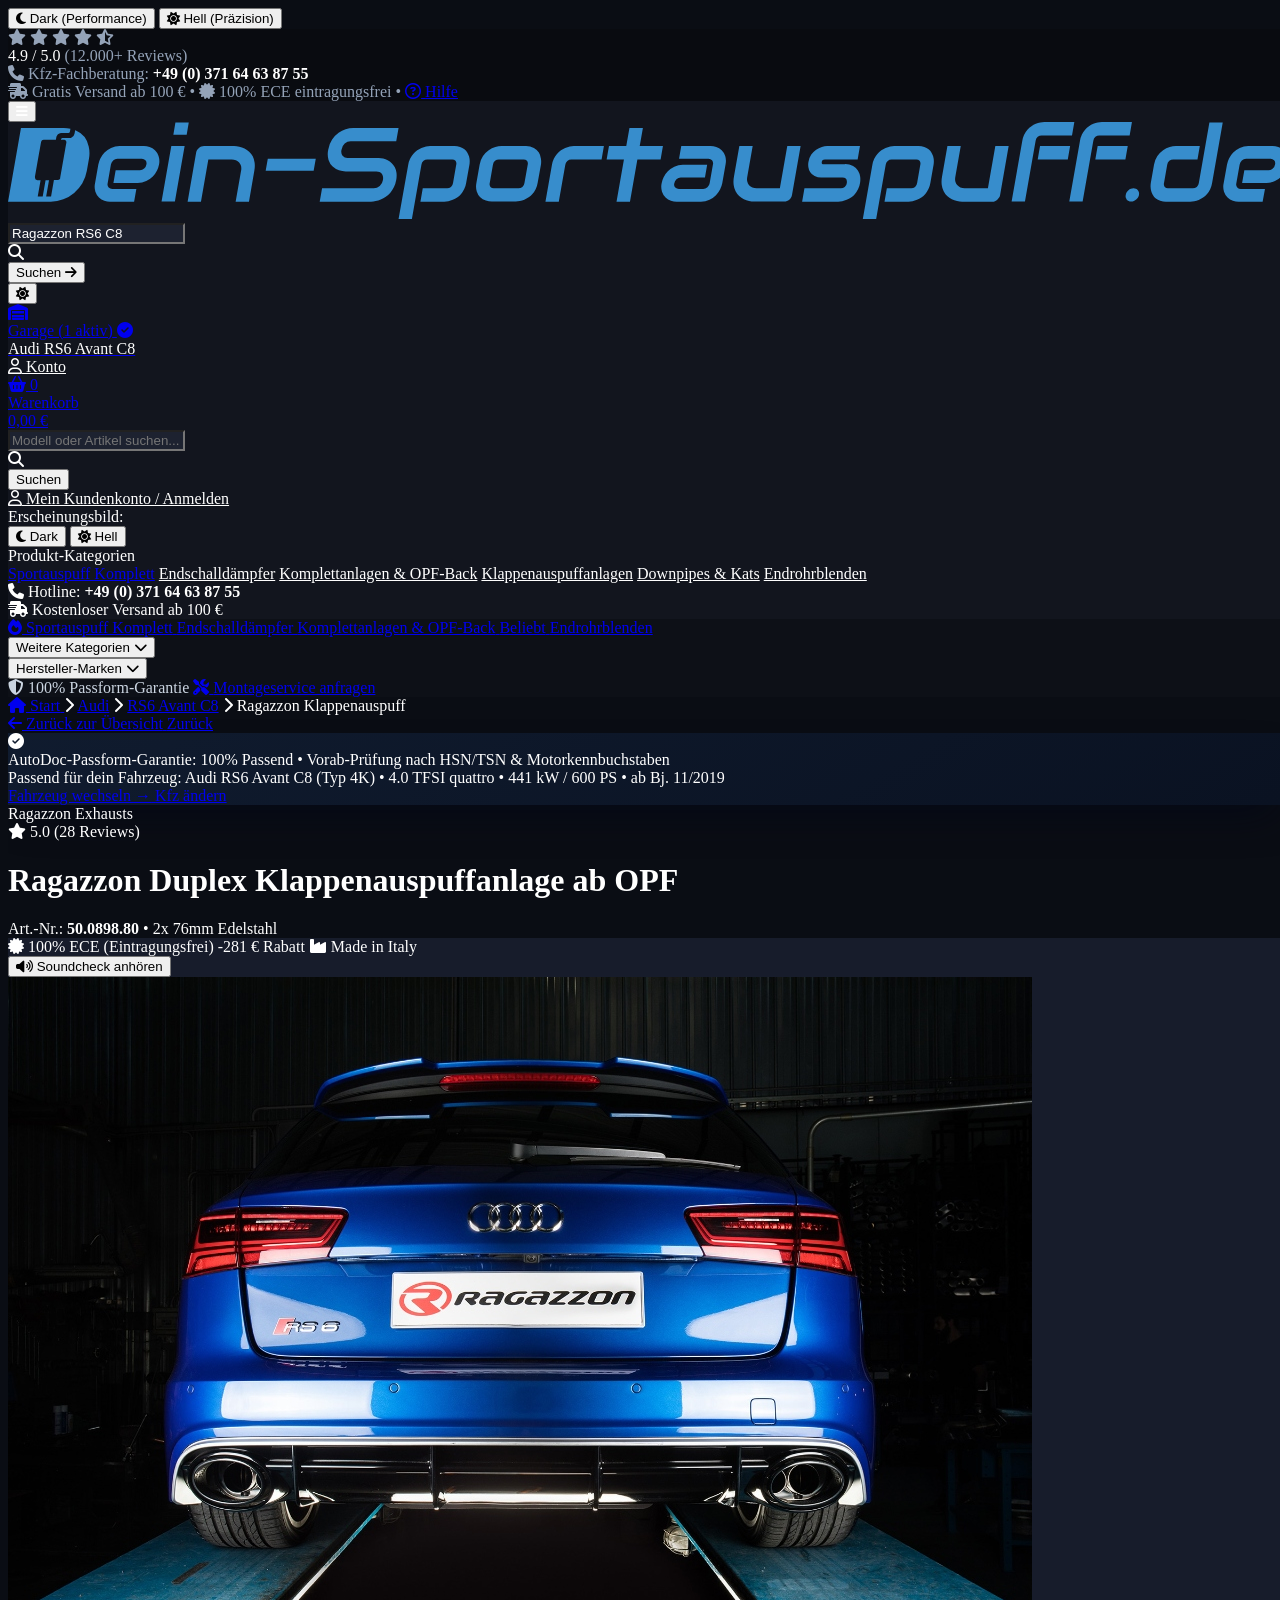
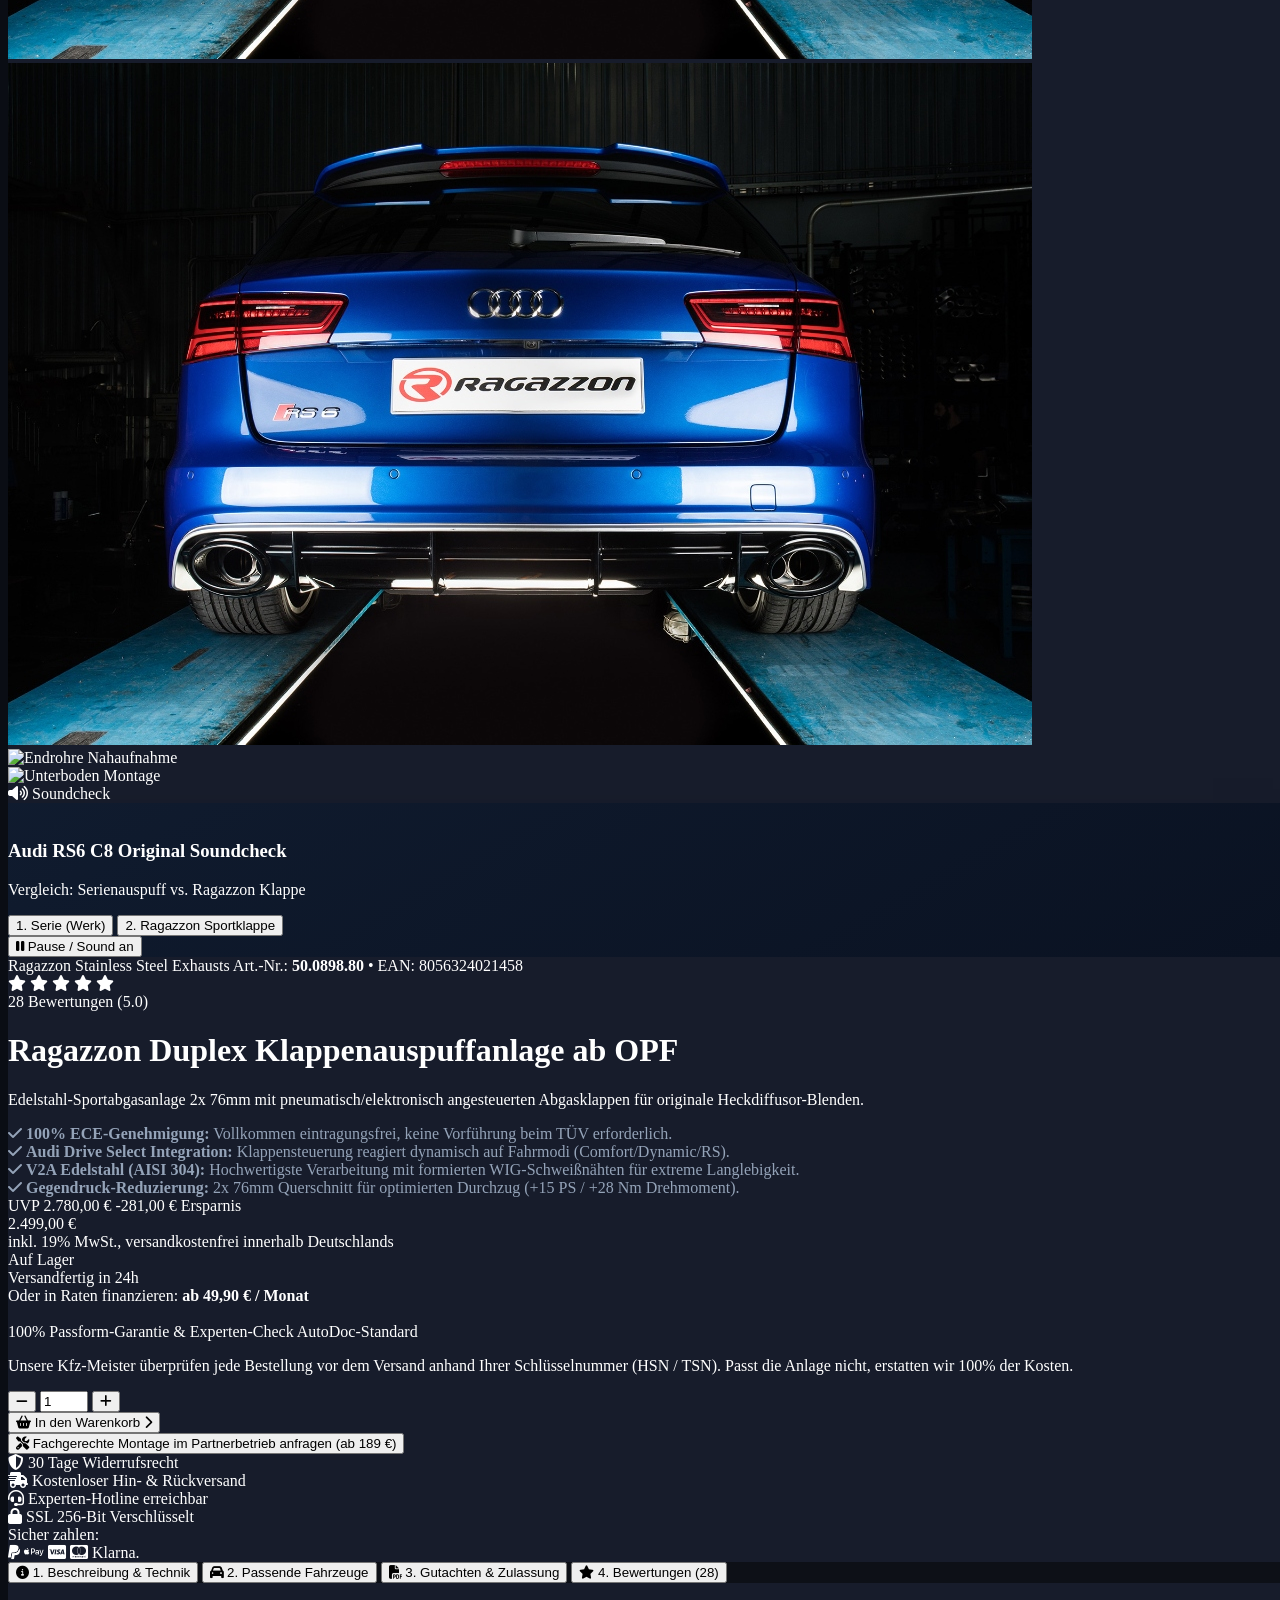
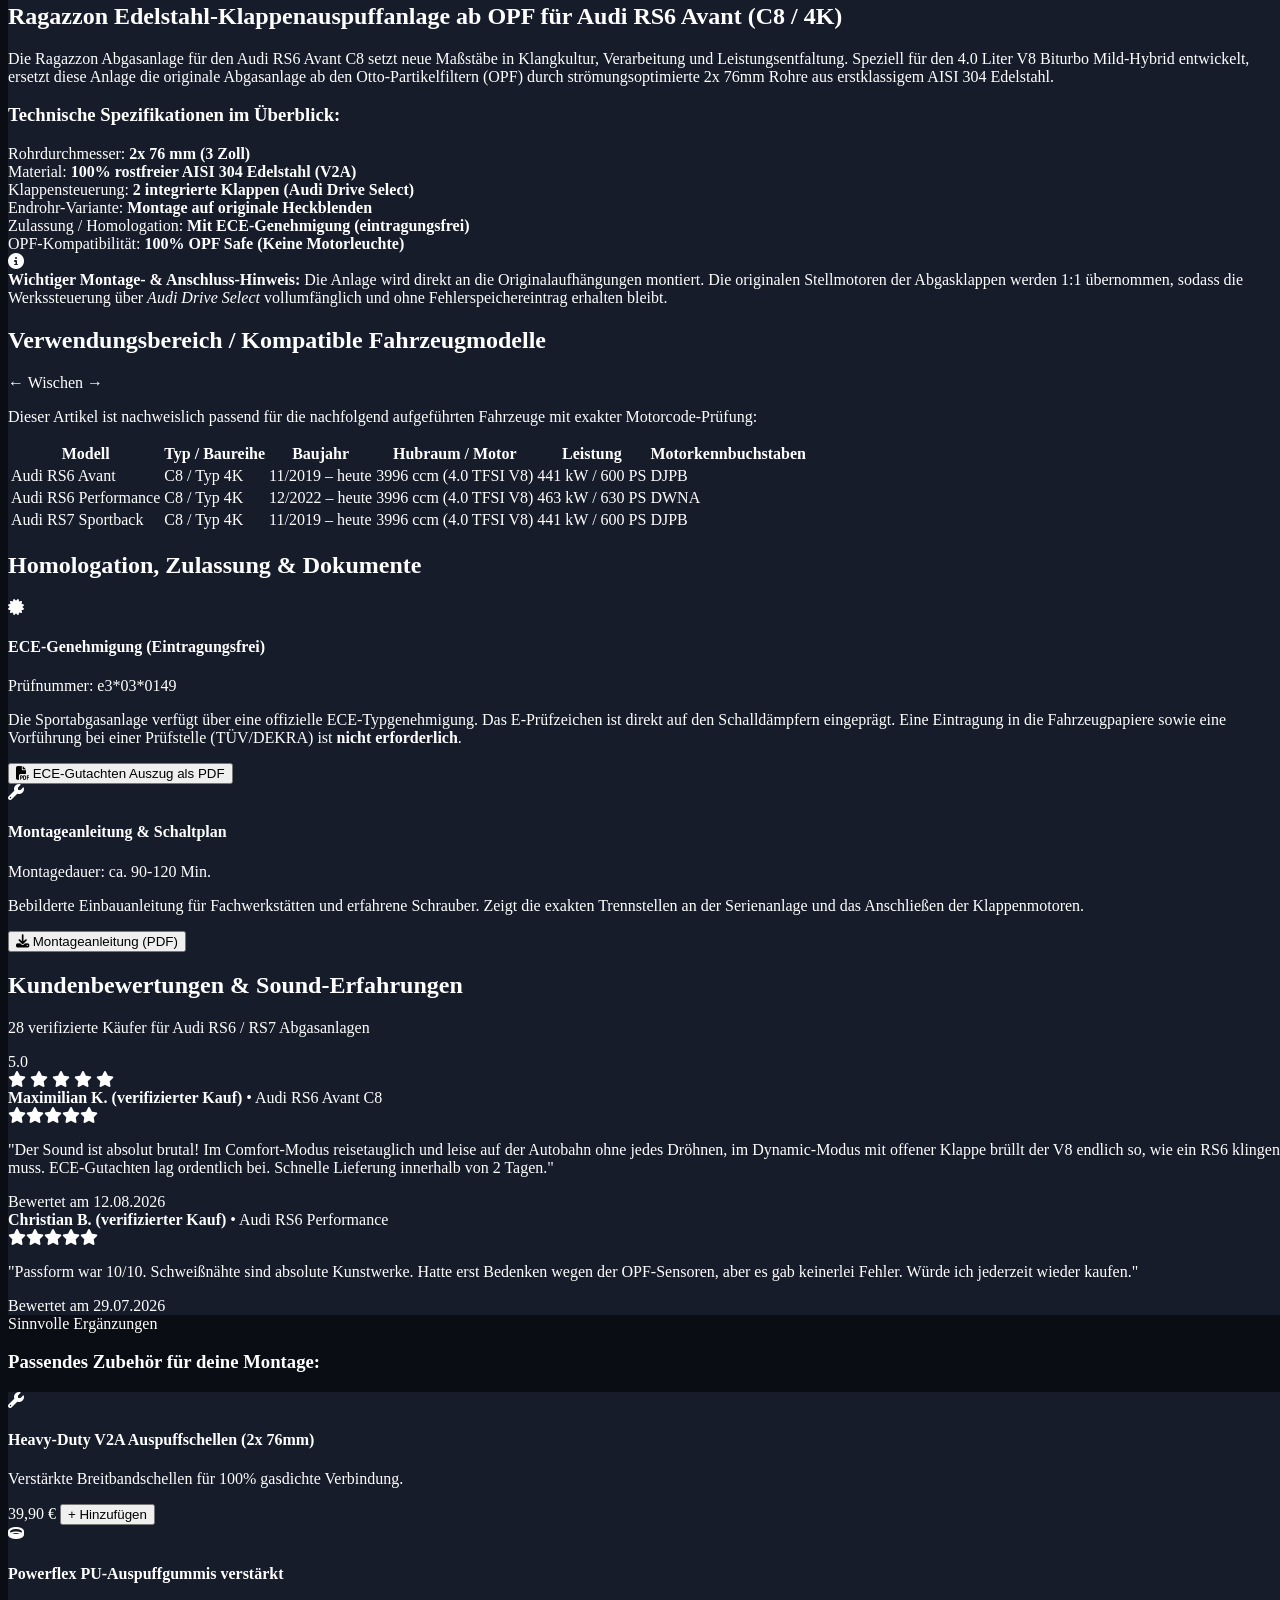
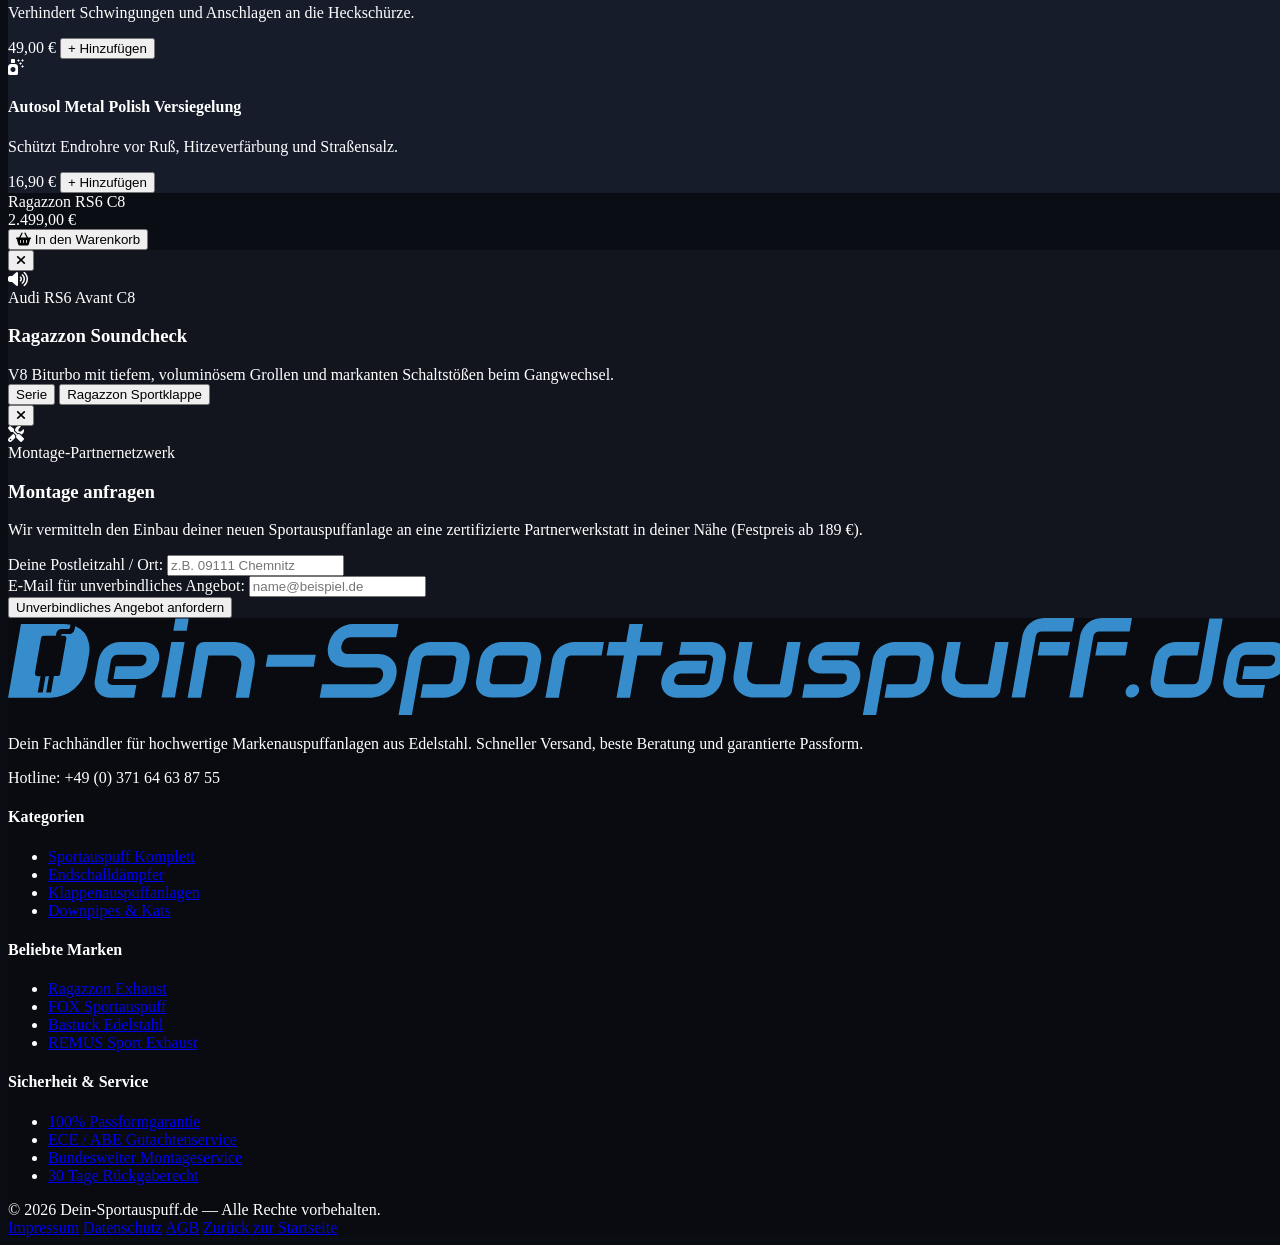
==== commit cada4bba: "feat(sportauspuff): centralize theme tokens and add customer account prototype" ====
--- a/detail.html
+++ b/detail.html
@@ -13,315 +13,10 @@
   <!-- Font Awesome Icons -->
   <link rel="stylesheet" href="https://cdnjs.cloudflare.com/ajax/libs/font-awesome/6.4.0/css/all.min.css">
 
-  <script>
-    tailwind.config = {
-      darkMode: 'class',
-      theme: {
-        extend: {
-          colors: {
-            brand: {
-              blue: '#378DCC',
-              blueHover: '#2875AB',
-              blueBright: '#5CAAE3',
-              blueLight: '#EBF4FB',
-              accent: '#F59E0B',
-              accentHover: '#D97706',
-              // Backward-compatibility aliases so all existing classes render in Dein-Sportauspuff blue #378DCC
-              orange: '#378DCC',
-              orangeHover: '#2875AB',
-              orangeBright: '#5CAAE3',
-              orangeLight: '#EBF4FB'
-            }
-          },
-          fontFamily: {
-            sans: ['Inter', 'sans-serif'],
-            racing: ['"Barlow Condensed"', 'sans-serif']
-          }
-        }
-      }
-    }
-  </script>
-  <style>
-    /* CSS Variables für den nahtlosen Live-Theme-Wechsel (Dark & Light) */
-    :root {
-      --tier1-bg: #090B10;
-      --tier1-text: #94A3B8;
-      --tier2-bg: #12151E;
-      --tier3-bg: #0D1017;
-      --tier3-text: #CBD5E1;
-      --logo-text: #FFFFFF;
-      --search-bg: #1D2230;
-      --search-text: #FFFFFF;
-      --car-pill-bg: #1A1E2B;
-      --car-pill-text: #FFFFFF;
-      --page-bg: #0A0D14;
-      --panel-bg: #121622;
-      --panel-card: #171C2B;
-      --panel-border: rgba(255, 255, 255, 0.08);
-      --text-main: #FFFFFF;
-      --text-muted: #94A3B8;
-      --badge-bg: rgba(55, 141, 204, 0.12);
-      --badge-text: #378DCC;
-      --filter-bar-bg: #101420;
-
-      /* DIE ZARTE EDLE KONTRÄRFARBE ZUM ORANGE (Deep Petrol-Slate) - BORDERLESS */
-      --filter-block-bg: linear-gradient(150deg, rgba(16, 28, 48, 0.95) 0%, rgba(10, 18, 34, 0.98) 100%);
-      --filter-block-border: transparent;
-      --filter-block-shadow: 0 20px 40px -15px rgba(2, 6, 23, 0.7);
-      --filter-input-bg: #0B1322;
-      --filter-pill-bg: #0E182A;
-    }
-
-    body.theme-light {
-      --tier1-bg: #F8FAFC;
-      --tier1-text: #64748B;
-      --tier2-bg: #FFFFFF;
-      --tier3-bg: #FFFFFF;
-      --tier3-text: #334155;
-      --logo-text: #0F172A;
-      --search-bg: #F1F5F9;
-      --search-text: #0F172A;
-      --car-pill-bg: #F1F5F9;
-      --car-pill-text: #0F172A;
-      --page-bg: #F8FAFC;
-      --panel-bg: #FFFFFF;
-      --panel-card: #FFFFFF;
-      --panel-border: rgba(0, 0, 0, 0.08);
-      --text-main: #0F172A;
-      --text-muted: #64748B;
-      --badge-bg: #EBF4FB;
-      --badge-text: #2875AB;
-      --filter-bar-bg: #FFFFFF;
-
-      --filter-block-bg: linear-gradient(150deg, #EDF4FA 0%, #E3EDF6 100%);
-      --filter-block-border: transparent;
-      --filter-block-shadow: 0 14px 32px -10px rgba(15, 23, 42, 0.06);
-      --filter-input-bg: #FFFFFF;
-      --filter-pill-bg: #FFFFFF;
-    }
-
-    /* ========================================================================= */
-    /* HOCHKONTRAST & ACCESSIBILITY REGELN FÜR DEN HELLEN MODUS (THEME-LIGHT)    */
-    /* ========================================================================= */
-    body.theme-light {
-      color: #0F172A;
-    }
-
-    /* 1. Primärtexte: text-white & text-slate-200 werden zu tiefem, satten Slate-900 */
-    body.theme-light .text-white {
-      color: #0F172A !important;
-    }
-    body.theme-light .text-slate-100,
-    body.theme-light .text-slate-200,
-    body.theme-light .text-gray-100,
-    body.theme-light .text-gray-200 {
-      color: #0F172A !important;
-    }
-
-    /* 2. Fließtexte & Beschreibungen: text-gray-300 / text-slate-300 zu kontraststarkem Slate-700 (> 8.5:1) */
-    body.theme-light .text-gray-300,
-    body.theme-light .text-slate-300 {
-      color: #334155 !important;
-    }
-
-    /* 3. Muted-Labels, Nebentexte & Durchstreichpreise: text-gray-400 / text-slate-400 zu Slate-600 (> 5.5:1) */
-    body.theme-light .text-gray-400,
-    body.theme-light .text-slate-400,
-    body.theme-light .text-gray-500,
-    body.theme-light .text-slate-500 {
-      color: #475569 !important;
-    }
-
-    /* 4. Graue Inset-Flächen, Boxen & Wells (bg-black/10 bis bg-black/40) zu edlem Slate-50/100 */
-    body.theme-light .bg-black\/5,
-    body.theme-light .bg-black\/10,
-    body.theme-light .bg-black\/20,
-    body.theme-light .bg-black\/25,
-    body.theme-light .bg-black\/30,
-    body.theme-light .bg-black\/40 {
-      background-color: #F8FAFC !important;
-      border: 1px solid #E2E8F0 !important;
-    }
-
-    /* 5. Transparente weiße Badges & Pills (bg-white/5, bg-white/10) zu sauberen Pills */
-    body.theme-light .bg-white\/5,
-    body.theme-light .bg-white\/10,
-    body.theme-light .bg-white\/15,
-    body.theme-light .bg-white\/20 {
-      background-color: #FFFFFF !important;
-      border: 1px solid #CBD5E1 !important;
-    }
-
-    /* 6. Weiße Rahmenlinien werden zu dezenten Slate-200 Kanten */
-    body.theme-light .border-white\/5,
-    body.theme-light .border-white\/10,
-    body.theme-light .border-white\/15,
-    body.theme-light .border-white\/20 {
-      border-color: #E2E8F0 !important;
-    }
-
-    /* 7. Hover-Effekte auf hellen Zeilen und Buttons */
-    body.theme-light .hover\:bg-white\/5:hover,
-    body.theme-light .hover\:bg-white\/10:hover,
-    body.theme-light .hover\:bg-white\/20:hover,
-    body.theme-light .hover\:bg-black\/5:hover,
-    body.theme-light .hover\:bg-black\/10:hover {
-      background-color: #F1F5F9 !important;
-    }
-
-    /* 8. AUSNAHMEN: Text auf durchgehendem Brand-Orange & Bild-Badges MUSS weiß bleiben */
-    body.theme-light .bg-brand-orange,
-    body.theme-light .bg-brand-orange *,
-    body.theme-light .bg-brand-orangeHover,
-    body.theme-light .bg-brand-orangeHover *,
-    body.theme-light .hover\:bg-brand-orange:hover,
-    body.theme-light .hover\:bg-brand-orange:hover *,
-    body.theme-light .bg-emerald-600,
-    body.theme-light .bg-emerald-600 *,
-    body.theme-light span.bg-gray-950,
-    body.theme-light span.bg-gray-950 *,
-    body.theme-light span.bg-black\/70,
-    body.theme-light span.bg-black\/70 * {
-      color: #FFFFFF !important;
-    }
-
-    body.theme-light .bg-gray-900\/80 {
-      background-color: #E2E8F0 !important;
-    }
-
-    /* WICHTIG: Aufgetönte Hover-/Badge-Elemente dürfen NIEMALS weißen Text erzwingen */
-    body.theme-light .hover\:bg-brand-orange\/10:hover,
-    body.theme-light .hover\:bg-brand-orangeLight:hover {
-      background-color: rgba(255, 102, 0, 0.12) !important;
-    }
-
-    /* 9. Live-Lieferzeit Badge (#delTime) im hellen Modus */
-    body.theme-light #delTime {
-      background-color: #FFFFFF !important;
-      border: 1px solid #CBD5E1 !important;
-      color: #0F172A !important;
-    }
-
-    /* 10. Formulare & Inputs in Modals & Seiten */
-    body.theme-light input:not(#ammount),
-    body.theme-light select,
-    body.theme-light textarea {
-      background-color: #FFFFFF !important;
-      color: #0F172A !important;
-      border: 1px solid #CBD5E1 !important;
-    }
-    body.theme-light input#ammount {
-      background-color: transparent !important;
-      border: none !important;
-      color: #0F172A !important;
-    }
-    body.theme-light input::placeholder {
-      color: #94A3B8 !important;
-    }
-
-    /* 11. Checkboxen im hellen Modus */
-    body.theme-light input[type="checkbox"] {
-      background-color: #FFFFFF !important;
-      border: 1px solid #CBD5E1 !important;
-    }
-
-    /* 12. Floating Theme Switcher Leiste bleibt dunkel und exzellent bedienbar */
-    body.theme-light .fixed.bottom-6.left-6 .bg-gray-900\/90 {
-      background-color: rgba(15, 23, 42, 0.92) !important;
-      border: 1px solid rgba(255, 255, 255, 0.15) !important;
-    }
-    body.theme-light #btnDarkTheme {
-      color: #CBD5E1 !important;
-    }
-    body.theme-light #btnDarkTheme:hover {
-      color: #FFFFFF !important;
-    }
-    body.theme-light #btnLightTheme {
-      background-color: #378DCC !important;
-      color: #FFFFFF !important;
-    }
-
-    /* 13. Tabs Hover */
-    body.theme-light .detail-tab-btn:hover {
-      color: #0F172A !important;
-    }
-
-    /* ========================================================================= */
-    /* GAPLESS DROPDOWN & MEGA-MENU LOGIC (BEHEBT DAS ABREISSEN BEIM WECHSELN)   */
-    /* ========================================================================= */
-    .dropdown-group {
-      position: relative;
-      height: 100%;
-      display: flex;
-      align-items: center;
-    }
-
-    .dropdown-panel {
-      position: absolute;
-      top: 100%;
-      left: 0;
-      padding-top: 6px; /* Nahtlose Hover-Brücke */
-      z-index: 60;
-      display: none;
-      opacity: 0;
-      transform: translateY(4px);
-      transition: opacity 0.15s ease-out, transform 0.15s ease-out;
-      pointer-events: none;
-    }
-
-    /* Unsichtbare Hitbox-Brücke gegen Maus-Abreißen */
-    .dropdown-panel::before {
-      content: '';
-      position: absolute;
-      top: -12px;
-      left: 0;
-      right: 0;
-      height: 14px;
-      background: transparent;
-    }
-
-    /* Öffnen per Hover, Fokus oder Click (.is-open) */
-    .dropdown-group:hover > .dropdown-panel,
-    .dropdown-group:focus-within > .dropdown-panel,
-    .dropdown-panel:hover,
-    .dropdown-panel.is-open {
-      display: block !important;
-      opacity: 1 !important;
-      visibility: visible !important;
-      transform: translateY(0) !important;
-      pointer-events: auto !important;
-    }
-
-    .dropdown-group:hover .dropdown-chevron,
-    .dropdown-group.is-open .dropdown-chevron {
-      transform: rotate(180deg);
-    }
-
-    /* Mobile Overflow Guard: Verhindert jedes seitliche Wackeln auf Smartphones ohne position: sticky zu stören */
-    html, body {
-      overflow-x: clip;
-      max-width: 100%;
-      width: 100%;
-    }
-
-    /* Custom Scrollbar */
-    ::-webkit-scrollbar { width: 8px; }
-    ::-webkit-scrollbar-track { background: #0A0B0E; }
-    ::-webkit-scrollbar-thumb { background: #282C38; border-radius: 4px; }
-    ::-webkit-scrollbar-thumb:hover { background: #378DCC; }
-
-    /* Equalizer Animation im Audio-Modal */
-    @keyframes eqBar {
-      0%, 100% { height: 4px; }
-      50% { height: 26px; }
-    }
-    .eq-bar-1 { animation: eqBar 0.8s ease-in-out infinite 0.1s; }
-    .eq-bar-2 { animation: eqBar 0.9s ease-in-out infinite 0.3s; }
-    .eq-bar-3 { animation: eqBar 0.7s ease-in-out infinite 0.2s; }
-    .eq-bar-4 { animation: eqBar 1.1s ease-in-out infinite 0.4s; }
-    .eq-bar-5 { animation: eqBar 0.85s ease-in-out infinite 0.15s; }
-    .eq-bar-6 { animation: eqBar 0.95s ease-in-out infinite 0.35s; }
-  </style>
+  <!-- Design Tokens & Theme Styles -->
+  <link rel="stylesheet" href="assets/theme.css">
+  <!-- Shared Tailwind Config & Theme Manager -->
+  <script src="assets/theme.js"></script>
 </head>
 <body id="appBody" style="background-color: var(--page-bg); color: var(--text-main);" class="font-sans antialiased selection:bg-brand-orange selection:text-white transition-colors duration-300 min-h-screen flex flex-col pb-20 lg:pb-0">
 
@@ -330,17 +25,17 @@
   <!-- ========================================================================= -->
   <div class="hidden md:flex fixed bottom-6 left-6 z-50">
     <div class="bg-gray-900/90 backdrop-blur-md p-1.5 rounded-2xl border border-white/20 shadow-2xl flex items-center space-x-1">
-      <button 
-        id="btnDarkTheme" 
-        onclick="setTheme('dark')" 
+      <button
+        id="btnDarkTheme"
+        onclick="setTheme('dark')"
         class="px-3 py-1.5 rounded-xl text-xs font-racing uppercase tracking-wider font-extrabold flex items-center space-x-1.5 transition bg-brand-orange text-white shadow"
       >
         <i class="fa-solid fa-moon text-xs"></i>
         <span>Dark (Performance)</span>
       </button>
-      <button 
-        id="btnLightTheme" 
-        onclick="setTheme('light')" 
+      <button
+        id="btnLightTheme"
+        onclick="setTheme('light')"
         class="px-3 py-1.5 rounded-xl text-xs font-racing uppercase tracking-wider font-extrabold flex items-center space-x-1.5 transition text-gray-300 hover:text-white hover:bg-white/10"
       >
         <i class="fa-solid fa-sun text-xs"></i>
@@ -354,7 +49,7 @@
   <!-- ========================================================================= -->
   <header style="background-color: var(--tier1-bg); color: var(--tier1-text);" class="w-full text-xs transition-colors duration-300 border-b border-black/10">
     <div class="max-w-[1600px] mx-auto px-4 sm:px-8 lg:px-12 h-9 sm:h-10 flex items-center justify-between">
-      
+
       <!-- Links: Bewertung & Telefon-Hotline -->
       <div class="flex items-center space-x-4 sm:space-x-8">
         <div class="flex items-center space-x-1.5 sm:space-x-2">
@@ -418,12 +113,12 @@
         <!-- Desktop Suche -->
         <div class="flex-1 max-w-2xl hidden md:block">
           <form id="searchForm" action="suche.html" method="POST" class="relative">
-            <input 
-              type="text" 
+            <input
+              type="text"
               id="search_keys"
               name="search_keys"
-              style="background-color: var(--search-bg); color: var(--search-text);" 
-              placeholder="Fahrzeug, Modell, Artikel oder Motorcode suchen..." 
+              style="background-color: var(--search-bg); color: var(--search-text);"
+              placeholder="Fahrzeug, Modell, Artikel oder Motorcode suchen..."
               value="Ragazzon RS6 C8"
               class="w-full text-sm font-medium rounded-full pl-12 pr-28 py-3.5 border-0 focus:ring-2 focus:ring-brand-orange/40 focus:outline-none transition shadow-sm placeholder:text-gray-400"
             >
@@ -439,7 +134,7 @@
 
         <!-- Rechte Aktionen -->
         <div class="flex items-center space-x-1 sm:space-x-4 flex-shrink-0">
-          
+
           <!-- Quick Theme Toggle auf Mobile -->
           <button onclick="toggleThemeQuick()" class="md:hidden p-1.5 text-gray-300 hover:text-white rounded-lg hover:bg-black/10 transition" title="Design wechseln (Dark/Hell)">
             <i id="themeQuickIcon" class="fa-solid fa-sun text-sm"></i>
@@ -463,7 +158,7 @@
           </a>
 
           <!-- Benutzerkonto -->
-          <a href="#" style="color: var(--logo-text);" class="px-2.5 py-2 rounded-xl hover:bg-black/5 transition hidden sm:flex flex-col items-center opacity-85 hover:opacity-100">
+          <a href="konto.html" style="color: var(--logo-text);" class="px-2.5 py-2 rounded-xl hover:bg-black/5 transition hidden sm:flex flex-col items-center opacity-85 hover:opacity-100" title="Mein Kundenkonto">
             <i class="fa-regular fa-user text-base sm:text-lg"></i>
             <span class="text-[10px] mt-0.5 font-medium">Konto</span>
           </a>
@@ -491,12 +186,12 @@
       <!-- Mobile Suchleiste direkt im Drawer -->
       <div class="relative md:hidden mb-2">
         <form id="searchForm_mob" action="suche.html" method="POST" class="relative">
-          <input 
-            type="text" 
+          <input
+            type="text"
             id="search_keys_mob"
             name="search_keys"
-            style="background-color: var(--search-bg); color: var(--search-text);" 
-            placeholder="Modell oder Artikel suchen..." 
+            style="background-color: var(--search-bg); color: var(--search-text);"
+            placeholder="Modell oder Artikel suchen..."
             class="w-full text-xs font-medium rounded-xl pl-9 pr-20 py-2.5 border-0 focus:ring-2 focus:ring-brand-orange/40 focus:outline-none transition shadow-sm placeholder:text-gray-400"
           >
           <div class="absolute inset-y-0 left-0 pl-3 flex items-center pointer-events-none text-brand-orange text-xs">
@@ -507,6 +202,12 @@
           </button>
         </form>
       </div>
+
+      <!-- Benutzerkonto Link im Drawer -->
+      <a href="konto.html" onclick="toggleMobileDrawer()" class="flex items-center space-x-2.5 p-2.5 rounded-xl bg-black/20 hover:bg-black/30 transition text-xs font-semibold" style="color: var(--logo-text);">
+        <i class="fa-regular fa-user text-brand-orange text-sm"></i>
+        <span>Mein Kundenkonto / Anmelden</span>
+      </a>
 
       <!-- Quick Theme Switcher im Drawer -->
       <div class="flex items-center justify-between p-2 rounded-xl bg-black/20 text-xs">
@@ -572,7 +273,7 @@
                 <span>Weitere Kategorien</span>
                 <i class="dropdown-chevron fa-solid fa-chevron-down text-[10px] transition-transform opacity-70"></i>
               </button>
-              
+
               <div class="dropdown-panel absolute top-full left-0 z-50">
                 <div style="background-color: var(--tier2-bg); border-color: var(--panel-border);" class="w-[520px] rounded-2xl shadow-2xl p-5 border text-left">
                   <!-- Top Grid: 2 Spalten -->
@@ -656,7 +357,7 @@
                 <span>Hersteller-Marken</span>
                 <i class="dropdown-chevron fa-solid fa-chevron-down text-[10px] transition-transform opacity-70"></i>
               </button>
-              
+
               <div class="dropdown-panel absolute top-full left-0 z-50">
                 <div style="background-color: var(--tier2-bg); border-color: var(--panel-border);" class="w-[580px] rounded-2xl shadow-2xl p-5 border text-left">
                   <!-- Top Grid: 2 Spalten -->
@@ -792,7 +493,7 @@
   <!-- 5. MAIN PRODUCT DETAIL STAGE (MOBILE-FIRST ARCHITEKTUR)                   -->
   <!-- ========================================================================= -->
   <main class="w-full max-w-[1600px] mx-auto px-3 sm:px-8 lg:px-12 py-2 sm:py-4 flex-1 min-w-0">
-    
+
     <!-- PASST-GARANTIE BANNER (VOLLSTÄNDIG RESPONSIV OHNE TEXT-ABBRUCH) -->
     <div style="background: var(--filter-block-bg); box-shadow: var(--filter-block-shadow);" class="w-full min-w-0 rounded-2xl p-3 sm:p-4 mb-4 sm:mb-6 border border-white/10 backdrop-blur-md">
       <div class="flex items-start sm:items-center justify-between gap-2 sm:gap-4 min-w-0">
@@ -843,10 +544,10 @@
       <!-- LINKE SPALTE: MEDIA SHOWCASE, BILDER, SOUNDCHECK & VIDEO              -->
       <!-- ===================================================================== -->
       <div class="w-full min-w-0 lg:col-span-7 space-y-4 sm:space-y-6">
-        
+
         <!-- Hauptbild Stage (Border-Detox & Kollisionsfreie Badges) -->
         <div style="background-color: var(--panel-card); border-color: var(--panel-border);" class="rounded-2xl sm:rounded-3xl p-3 sm:p-6 lg:p-8 border shadow-xl relative overflow-hidden group">
-          
+
           <!-- Badges Floating Oben Links (Kompakt und max-width begrenzt) -->
           <div class="absolute top-2.5 left-2.5 sm:top-5 sm:left-5 z-20 flex flex-wrap gap-1.5 sm:gap-2 max-w-[65%] sm:max-w-none">
             <span class="px-2.5 py-0.5 sm:px-3 sm:py-1 rounded-full text-[10px] sm:text-xs font-semibold bg-black/70 text-slate-200 border border-white/15 flex items-center space-x-1.5 shadow backdrop-blur-md">
@@ -863,8 +564,8 @@
           </div>
 
           <!-- Soundcheck Button am BILD-FUSS RECHTS (Kollidiert NIEMALS mit Badges oben!) -->
-          <button 
-            onclick="openSoundModal('Ragazzon Duplex Klappenauspuff', 'Audi RS6 Avant C8', 'V8 Biturbo mit tiefem Grollen & dynamischem Klappensound', 'assets/audi-rs6-ragazzon.jpg')" 
+          <button
+            onclick="openSoundModal('Ragazzon Duplex Klappenauspuff', 'Audi RS6 Avant C8', 'V8 Biturbo mit tiefem Grollen & dynamischem Klappensound', 'assets/audi-rs6-ragazzon.jpg')"
             class="absolute bottom-2.5 right-2.5 sm:bottom-5 sm:right-5 z-20 px-3 py-1.5 sm:px-3.5 sm:py-2 rounded-xl bg-gray-950/85 hover:bg-brand-orange text-white text-[11px] sm:text-xs font-racing uppercase tracking-wider font-bold backdrop-blur-md border border-white/20 shadow-lg flex items-center space-x-1.5 transition"
           >
             <i class="fa-solid fa-volume-high text-brand-orange group-hover:text-white"></i>
@@ -873,10 +574,10 @@
 
           <!-- Großes Produktbild (Mobil auf angenehme Höhe skaliert) -->
           <div class="relative w-full h-[240px] sm:h-[380px] lg:h-[460px] rounded-xl sm:rounded-2xl overflow-hidden flex items-center justify-center bg-black/20">
-            <img 
+            <img
               id="mainProductImg"
-              src="assets/audi-rs6-ragazzon.jpg" 
-              alt="Ragazzon Audi RS6 Avant C8 Edelstahl Klappenauspuffanlage" 
+              src="assets/audi-rs6-ragazzon.jpg"
+              alt="Ragazzon Audi RS6 Avant C8 Edelstahl Klappenauspuffanlage"
               class="w-full h-full object-cover transition-transform duration-500 group-hover:scale-105"
             >
           </div>
@@ -950,9 +651,9 @@
       <!-- RECHTE SPALTE: PRODUKTDATEN & BUY BOX (MATCHES price_block_normal)     -->
       <!-- ===================================================================== -->
       <div class="w-full min-w-0 lg:col-span-5 space-y-4 sm:space-y-6">
-        
+
         <div style="background-color: var(--panel-card); border-color: var(--panel-border);" class="w-full min-w-0 rounded-2xl sm:rounded-3xl p-4 sm:p-7 lg:p-8 border shadow-xl relative">
-          
+
           <!-- Desktop Header (Auf Desktop sichtbar) -->
           <div class="hidden lg:block border-b pb-4 mb-4" style="border-color: var(--panel-border);">
             <div class="flex items-center justify-between">
@@ -964,7 +665,7 @@
                   Art.-Nr.: <strong class="text-gray-200 font-mono">50.0898.80</strong> • EAN: 8056324021458
                 </span>
               </div>
-              
+
               <div class="text-right">
                 <div class="flex text-amber-400 text-xs">
                   <i class="fa-solid fa-star"></i>
@@ -1065,13 +766,13 @@
                 <button type="button" onclick="decreaseQty()" class="w-7 sm:w-8 h-full text-gray-400 hover:text-white flex items-center justify-center font-bold text-sm sm:text-base transition" aria-label="Menge verringern">
                   <i class="fa-solid fa-minus text-xs"></i>
                 </button>
-                <input 
-                  type="number" 
-                  name="quantity" 
-                  id="ammount" 
-                  value="1" 
-                  min="1" 
-                  max="10" 
+                <input
+                  type="number"
+                  name="quantity"
+                  id="ammount"
+                  value="1"
+                  min="1"
+                  max="10"
                   class="w-7 sm:w-12 text-center bg-transparent text-sm sm:text-lg font-racing font-extrabold text-white border-0 focus:outline-none"
                   aria-label="Artikelanzahl"
                 >
@@ -1081,10 +782,10 @@
               </div>
 
               <!-- Großer Orange Kaufen-Button (#toCart) -->
-              <button 
-                type="submit" 
-                id="toCart" 
-                name="submit" 
+              <button
+                type="submit"
+                id="toCart"
+                name="submit"
                 class="flex-1 min-w-0 h-12 sm:h-14 px-2.5 sm:px-6 bg-brand-orange hover:bg-brand-orangeHover text-white font-racing text-sm sm:text-2xl uppercase tracking-wider font-extrabold rounded-xl sm:rounded-2xl shadow-xl hover:shadow-orange-500/30 transition transform active:scale-95 flex items-center justify-center space-x-1.5 sm:space-x-3 group"
               >
                 <i class="fa-solid fa-basket-shopping text-sm sm:text-xl group-hover:scale-110 transition-transform flex-shrink-0"></i>
@@ -1094,9 +795,9 @@
             </div>
 
             <!-- Sekundärer CTA: Montage Service direkt dazu anfragen -->
-            <button 
-              type="button" 
-              onclick="openMontageModal()" 
+            <button
+              type="button"
+              onclick="openMontageModal()"
               class="w-full py-2.5 sm:py-3 px-3 sm:px-4 rounded-xl border border-brand-orange/40 hover:bg-brand-orange/10 text-brand-orange font-racing uppercase tracking-wider font-bold text-xs sm:text-sm flex items-center justify-center space-x-2 transition"
             >
               <i class="fa-solid fa-screwdriver-wrench text-xs"></i>
@@ -1149,39 +850,39 @@
     <!-- ========================================================================= -->
     <div class="w-full min-w-0 mt-8 sm:mt-12">
       <div style="background-color: var(--panel-card); border-color: var(--panel-border);" class="w-full min-w-0 rounded-2xl sm:rounded-3xl border shadow-xl overflow-hidden">
-        
+
         <!-- Tab Navigation Bar mit horizontalem Touch-Scroll -->
         <div class="w-full max-w-full flex border-b overflow-x-auto whitespace-nowrap scrollbar-none px-2 sm:px-4" style="border-color: var(--panel-border); background-color: var(--tier3-bg);">
-          <button 
-            id="tabBtnDesc" 
-            onclick="switchDetailTab('desc')" 
+          <button
+            id="tabBtnDesc"
+            onclick="switchDetailTab('desc')"
             class="detail-tab-btn py-3 sm:py-4 px-3 sm:px-8 font-racing text-sm sm:text-lg uppercase tracking-wider font-extrabold text-brand-orange border-b-2 border-brand-orange transition flex items-center space-x-1.5 sm:space-x-2 flex-shrink-0"
           >
             <i class="fa-solid fa-circle-info text-xs sm:text-sm"></i>
             <span>1. Beschreibung & Technik</span>
           </button>
 
-          <button 
-            id="tabBtnCars" 
-            onclick="switchDetailTab('cars')" 
+          <button
+            id="tabBtnCars"
+            onclick="switchDetailTab('cars')"
             class="detail-tab-btn py-3 sm:py-4 px-3 sm:px-8 font-racing text-sm sm:text-lg uppercase tracking-wider font-bold text-gray-400 hover:text-white border-b-2 border-transparent transition flex items-center space-x-1.5 sm:space-x-2 flex-shrink-0"
           >
             <i class="fa-solid fa-car text-xs sm:text-sm"></i>
             <span>2. Passende Fahrzeuge</span>
           </button>
 
-          <button 
-            id="tabBtnDocs" 
-            onclick="switchDetailTab('docs')" 
+          <button
+            id="tabBtnDocs"
+            onclick="switchDetailTab('docs')"
             class="detail-tab-btn py-3 sm:py-4 px-3 sm:px-8 font-racing text-sm sm:text-lg uppercase tracking-wider font-bold text-gray-400 hover:text-white border-b-2 border-transparent transition flex items-center space-x-1.5 sm:space-x-2 flex-shrink-0"
           >
             <i class="fa-solid fa-file-pdf text-xs sm:text-sm"></i>
             <span>3. Gutachten & Zulassung</span>
           </button>
 
-          <button 
-            id="tabBtnReviews" 
-            onclick="switchDetailTab('reviews')" 
+          <button
+            id="tabBtnReviews"
+            onclick="switchDetailTab('reviews')"
             class="detail-tab-btn py-3 sm:py-4 px-3 sm:px-8 font-racing text-sm sm:text-lg uppercase tracking-wider font-bold text-gray-400 hover:text-white border-b-2 border-transparent transition flex items-center space-x-1.5 sm:space-x-2 flex-shrink-0"
           >
             <i class="fa-solid fa-star text-amber-400 text-xs sm:text-sm"></i>
@@ -1199,8 +900,8 @@
                 Ragazzon Edelstahl-Klappenauspuffanlage ab OPF für Audi RS6 Avant (C8 / 4K)
               </h2>
               <p class="text-xs sm:text-sm leading-relaxed text-gray-300">
-                Die Ragazzon Abgasanlage für den Audi RS6 Avant C8 setzt neue Maßstäbe in Klangkultur, Verarbeitung und Leistungsentfaltung. 
-                Speziell für den 4.0 Liter V8 Biturbo Mild-Hybrid entwickelt, ersetzt diese Anlage die originale Abgasanlage ab den Otto-Partikelfiltern (OPF) 
+                Die Ragazzon Abgasanlage für den Audi RS6 Avant C8 setzt neue Maßstäbe in Klangkultur, Verarbeitung und Leistungsentfaltung.
+                Speziell für den 4.0 Liter V8 Biturbo Mild-Hybrid entwickelt, ersetzt diese Anlage die originale Abgasanlage ab den Otto-Partikelfiltern (OPF)
                 durch strömungsoptimierte 2x 76mm Rohre aus erstklassigem AISI 304 Edelstahl.
               </p>
             </div>
@@ -1319,7 +1020,7 @@
                   </div>
                 </div>
                 <p class="text-xs text-gray-300 leading-relaxed">
-                  Die Sportabgasanlage verfügt über eine offizielle ECE-Typgenehmigung. Das E-Prüfzeichen ist direkt auf den Schalldämpfern eingeprägt. 
+                  Die Sportabgasanlage verfügt über eine offizielle ECE-Typgenehmigung. Das E-Prüfzeichen ist direkt auf den Schalldämpfern eingeprägt.
                   Eine Eintragung in die Fahrzeugpapiere sowie eine Vorführung bei einer Prüfstelle (TÜV/DEKRA) ist <strong>nicht erforderlich</strong>.
                 </p>
                 <button class="w-full py-2.5 rounded-xl bg-white/10 hover:bg-white/20 text-white font-racing text-xs font-bold uppercase tracking-wider flex items-center justify-center space-x-2 transition">
@@ -1420,7 +1121,7 @@
       </div>
 
       <div class="w-full min-w-0 grid grid-cols-1 sm:grid-cols-3 gap-3.5 sm:gap-6">
-        
+
         <!-- Zubehör 1: Montageschellen Set -->
         <div style="background-color: var(--panel-card); border-color: var(--panel-border);" class="rounded-2xl sm:rounded-3xl p-4 sm:p-5 border shadow-lg flex flex-col justify-between">
           <div>
@@ -1634,43 +1335,6 @@
   <!-- JAVASCRIPT LOGIC                                                          -->
   <!-- ========================================================================= -->
   <script>
-    // Theme Switcher Logic (Dark / Light)
-    function setTheme(theme) {
-      const body = document.getElementById('appBody');
-      const btnDark = document.getElementById('btnDarkTheme');
-      const btnLight = document.getElementById('btnLightTheme');
-      const quickIcon = document.getElementById('themeQuickIcon');
-
-      if (theme === 'light') {
-        body.classList.add('theme-light');
-        if (btnLight) btnLight.className = "px-3 py-1.5 rounded-xl text-xs font-racing uppercase tracking-wider font-extrabold flex items-center space-x-1.5 transition bg-brand-orange text-white shadow";
-        if (btnDark) btnDark.className = "px-3 py-1.5 rounded-xl text-xs font-racing uppercase tracking-wider font-extrabold flex items-center space-x-1.5 transition text-gray-300 hover:text-white hover:bg-white/10";
-        if (quickIcon) {
-          quickIcon.className = "fa-solid fa-moon text-sm";
-        }
-        localStorage.setItem('sportauspuff_theme', 'light');
-      } else {
-        body.classList.remove('theme-light');
-        if (btnDark) btnDark.className = "px-3 py-1.5 rounded-xl text-xs font-racing uppercase tracking-wider font-extrabold flex items-center space-x-1.5 transition bg-brand-orange text-white shadow";
-        if (btnLight) btnLight.className = "px-3 py-1.5 rounded-xl text-xs font-racing uppercase tracking-wider font-extrabold flex items-center space-x-1.5 transition text-gray-300 hover:text-white hover:bg-white/10";
-        if (quickIcon) {
-          quickIcon.className = "fa-solid fa-sun text-sm";
-        }
-        localStorage.setItem('sportauspuff_theme', 'dark');
-      }
-    }
-
-    function toggleThemeQuick() {
-      const isLight = document.getElementById('appBody').classList.contains('theme-light');
-      setTheme(isLight ? 'dark' : 'light');
-    }
-
-    // Beim Start Theme laden
-    const savedTheme = localStorage.getItem('sportauspuff_theme');
-    if (savedTheme === 'light') {
-      setTheme('light');
-    }
-
     // Mengenauswahl (#ammount)
     function increaseQty() {
       const input = document.getElementById('ammount');
@@ -1828,51 +1492,6 @@
         stickyBar.classList.add('translate-y-full');
       }
     });
-
-    // Gapless Dropdown Toggle (Klick-Fixierung & Outside-Click Support)
-    function initDropdowns() {
-      document.querySelectorAll('.dropdown-group').forEach(group => {
-        const trigger = group.querySelector('.dropdown-trigger');
-        const panel = group.querySelector('.dropdown-panel');
-        if (!trigger || !panel) return;
-
-        trigger.addEventListener('click', (e) => {
-          e.preventDefault();
-          e.stopPropagation();
-          const isOpen = panel.classList.contains('is-open');
-          document.querySelectorAll('.dropdown-panel.is-open').forEach(p => {
-            if (p !== panel) p.classList.remove('is-open');
-          });
-          document.querySelectorAll('.dropdown-group.is-open').forEach(g => {
-            if (g !== group) g.classList.remove('is-open');
-          });
-          if (!isOpen) {
-            panel.classList.add('is-open');
-            group.classList.add('is-open');
-          } else {
-            panel.classList.remove('is-open');
-            group.classList.remove('is-open');
-          }
-        });
-      });
-
-      document.addEventListener('click', (e) => {
-        if (!e.target.closest('.dropdown-group')) {
-          document.querySelectorAll('.dropdown-panel.is-open').forEach(p => p.classList.remove('is-open'));
-          document.querySelectorAll('.dropdown-group.is-open').forEach(g => g.classList.remove('is-open'));
-        }
-      });
-
-      document.addEventListener('keydown', (e) => {
-        if (e.key === 'Escape') {
-          document.querySelectorAll('.dropdown-panel.is-open').forEach(p => p.classList.remove('is-open'));
-          document.querySelectorAll('.dropdown-group.is-open').forEach(g => g.classList.remove('is-open'));
-        }
-      });
-    }
-
-    document.addEventListener('DOMContentLoaded', initDropdowns);
-    initDropdowns();
   </script>
 </body>
 </html>
--- a/assets/theme.css
+++ b/assets/theme.css
@@ -0,0 +1,409 @@
+/**
+ * Dein-Sportauspuff.de - Central Design Tokens & Theme Stylesheet
+ * Single Source of Truth for Dark (Performance) & Light (Präzision) Modes
+ */
+
+/* ========================================================================= */
+/* 1. DESIGN TOKENS & CSS VARIABLES (:ROOT = DARK PERFORMANCE MODE)          */
+/* ========================================================================= */
+:root {
+  /* Brand Farben */
+  --brand-blue: #378DCC;
+  --brand-blue-hover: #2875AB;
+  --brand-blue-bright: #5CAAE3;
+  --brand-blue-light: #EBF4FB;
+  --brand-accent: #F59E0B;
+  --brand-accent-hover: #D97706;
+
+  /* Tier-Hintergründe & Header-Ebenen */
+  --tier1-bg: #090B10;
+  --tier1-text: #94A3B8;
+  --tier1-border: transparent;
+
+  --tier2-bg: #12151E;
+  --tier2-border: transparent;
+  --logo-text: #FFFFFF;
+
+  --tier3-bg: #0D1017;
+  --tier3-border-top: transparent;
+  --tier3-text: #CBD5E1;
+
+  /* Hero-Bereich (Performance Dark) */
+  --hero-bg: #090B10;
+  --hero-overlay-from: #090B10;
+  --hero-overlay-via: rgba(9, 11, 16, 0.85);
+  --hero-img-opacity: 0.75;
+
+  --title-main: #FFFFFF;
+  --title-sub: #E2E8F0;
+  --title-shadow: 0 4px 25px rgba(0, 0, 0, 0.95);
+  --title-glow: 0 0 40px rgba(55, 141, 204, 0.55);
+  --hero-bullets: #E2E8F0;
+
+  /* Card- & Surface-Tokens */
+  --card-bg: #FFFFFF;
+  --card-border: transparent;
+  --card-shadow: 0 25px 60px -15px rgba(0, 0, 0, 0.75), 0 0 40px rgba(55, 141, 204, 0.18);
+
+  --page-bg: #0A0D14;
+  --panel-bg: #121622;
+  --panel-card: #171C2B;
+  --panel-border: rgba(255, 255, 255, 0.08);
+
+  --text-main: #FFFFFF;
+  --text-muted: #94A3B8;
+
+  --badge-bg: rgba(55, 141, 204, 0.12);
+  --badge-text: #378DCC;
+
+  /* Status-Badges (Dark) */
+  --badge-success-bg: rgba(16, 185, 129, 0.15);
+  --badge-success-text: #10B981;
+  --badge-warning-bg: rgba(245, 158, 11, 0.15);
+  --badge-warning-text: #F59E0B;
+  --badge-info-bg: rgba(55, 141, 204, 0.15);
+  --badge-info-text: #378DCC;
+  --badge-danger-bg: rgba(239, 68, 68, 0.15);
+  --badge-danger-text: #EF4444;
+
+  /* Filter- & Search-Tokens (Deep Petrol-Slate) */
+  --filter-bar-bg: #101420;
+  --filter-block-bg: linear-gradient(150deg, rgba(16, 28, 48, 0.95) 0%, rgba(10, 18, 34, 0.98) 100%);
+  --filter-block-border: transparent;
+  --filter-block-shadow: 0 20px 40px -15px rgba(2, 6, 23, 0.7);
+  --filter-input-bg: #0B1322;
+  --filter-input-border: transparent;
+  --filter-pill-bg: #0E182A;
+  --filter-pill-border: transparent;
+
+  --search-bg: #1D2230;
+  --search-text: #FFFFFF;
+  --search-border: transparent;
+
+  --car-pill-bg: #1A1E2B;
+  --car-pill-text: #FFFFFF;
+
+  /* Radien */
+  --radius-card: 1rem;
+  --radius-btn: 0.75rem;
+  --radius-input: 0.75rem;
+  --radius-pill: 9999px;
+}
+
+/* ========================================================================= */
+/* 2. DESIGN TOKENS (BODY.THEME-LIGHT = HIGH-CONTRAST LIGHT MODE)           */
+/* ========================================================================= */
+body.theme-light {
+  /* Tier-Hintergründe & Header-Ebenen */
+  --tier1-bg: #F8FAFC;
+  --tier1-text: #64748B;
+  --tier1-border: transparent;
+
+  --tier2-bg: #FFFFFF;
+  --tier2-border: transparent;
+  --logo-text: #0F172A;
+
+  --tier3-bg: #FFFFFF;
+  --tier3-border-top: transparent;
+  --tier3-text: #334155;
+
+  /* Hero-Bereich (Deep Slate/Asphalt im Light Mode) */
+  --hero-bg: #0F172A;
+  --hero-overlay-from: #0F172A;
+  --hero-overlay-via: rgba(15, 23, 42, 0.85);
+  --hero-img-opacity: 0.75;
+
+  --title-main: #FFFFFF;
+  --title-sub: #E2E8F0;
+  --title-shadow: 0 4px 25px rgba(0, 0, 0, 0.85);
+  --title-glow: 0 0 35px rgba(55, 141, 204, 0.50);
+  --hero-bullets: #E2E8F0;
+
+  /* Card- & Surface-Tokens */
+  --card-bg: #FFFFFF;
+  --card-border: transparent;
+  --card-shadow: 0 25px 55px -12px rgba(0, 0, 0, 0.60), 0 0 35px rgba(55, 141, 204, 0.15);
+
+  --page-bg: #F8FAFC;
+  --panel-bg: #FFFFFF;
+  --panel-card: #FFFFFF;
+  --panel-border: rgba(0, 0, 0, 0.08);
+
+  --text-main: #0F172A;
+  --text-muted: #64748B;
+
+  --badge-bg: #EBF4FB;
+  --badge-text: #2875AB;
+
+  /* Status-Badges (Light) */
+  --badge-success-bg: #ECFDF5;
+  --badge-success-text: #047857;
+  --badge-warning-bg: #FFFBEB;
+  --badge-warning-text: #B45309;
+  --badge-info-bg: #EBF4FB;
+  --badge-info-text: #1D4ED8;
+  --badge-danger-bg: #FEF2F2;
+  --badge-danger-text: #B91C1C;
+
+  /* Filter- & Search-Tokens (Zarter Arctic Ice / Mist Slate) */
+  --filter-bar-bg: #FFFFFF;
+  --filter-block-bg: linear-gradient(150deg, #EDF4FA 0%, #E3EDF6 100%);
+  --filter-block-border: transparent;
+  --filter-block-shadow: 0 14px 32px -10px rgba(15, 23, 42, 0.06);
+  --filter-input-bg: #FFFFFF;
+  --filter-input-border: transparent;
+  --filter-pill-bg: #FFFFFF;
+  --filter-pill-border: transparent;
+
+  --search-bg: #F1F5F9;
+  --search-text: #0F172A;
+  --search-border: transparent;
+
+  --car-pill-bg: #F1F5F9;
+  --car-pill-text: #0F172A;
+
+  color: #0F172A;
+}
+
+/* ========================================================================= */
+/* 3. HOCHKONTRAST & ACCESSIBILITY REGELN FÜR DEN HELLEN MODUS               */
+/* ========================================================================= */
+
+/* 1. Primärtexte außerhalb des Hero-Bereichs */
+body.theme-light .text-white:not(.hero-polygon *):not(.bg-brand-orange):not(.bg-brand-orangeHover):not(.bg-brand-blue):not(.bg-brand-blueHover):not(.bg-emerald-600):not(.bg-emerald-500):not(.bg-red-600):not(.bg-gray-900):not(.bg-gray-950):not(.floating-theme-switch *) {
+  color: #0F172A !important;
+}
+body.theme-light .text-slate-100:not(.hero-polygon *),
+body.theme-light .text-slate-200:not(.hero-polygon *),
+body.theme-light .text-gray-100:not(.hero-polygon *),
+body.theme-light .text-gray-200:not(.hero-polygon *) {
+  color: #0F172A !important;
+}
+
+/* 2. Fließtexte & Beschreibungen */
+body.theme-light .text-gray-300:not(.hero-polygon *),
+body.theme-light .text-slate-300:not(.hero-polygon *) {
+  color: #334155 !important;
+}
+
+/* 3. Muted-Labels, Nebentexte & Durchstreichpreise */
+body.theme-light .text-gray-400:not(.hero-polygon *),
+body.theme-light .text-slate-400:not(.hero-polygon *),
+body.theme-light .text-gray-500:not(.hero-polygon *),
+body.theme-light .text-slate-500:not(.hero-polygon *) {
+  color: #475569 !important;
+}
+
+/* 4. Graue Inset-Flächen, Boxen & Wells */
+body.theme-light .bg-black\/5:not(.hero-polygon *),
+body.theme-light .bg-black\/10:not(.hero-polygon *),
+body.theme-light .bg-black\/20:not(.hero-polygon *),
+body.theme-light .bg-black\/25:not(.hero-polygon *),
+body.theme-light .bg-black\/30:not(.hero-polygon *),
+body.theme-light .bg-black\/40:not(.hero-polygon *) {
+  background-color: #F8FAFC !important;
+  border: 1px solid #E2E8F0 !important;
+}
+
+/* 5. Transparente weiße Badges & Pills */
+body.theme-light .bg-white\/5:not(.hero-polygon *),
+body.theme-light .bg-white\/10:not(.hero-polygon *),
+body.theme-light .bg-white\/15:not(.hero-polygon *),
+body.theme-light .bg-white\/20:not(.hero-polygon *) {
+  background-color: #FFFFFF !important;
+  border: 1px solid #CBD5E1 !important;
+}
+
+/* 6. Weiße Rahmenlinien */
+body.theme-light .border-white\/5:not(.hero-polygon *),
+body.theme-light .border-white\/10:not(.hero-polygon *),
+body.theme-light .border-white\/15:not(.hero-polygon *),
+body.theme-light .border-white\/20:not(.hero-polygon *) {
+  border-color: #E2E8F0 !important;
+}
+
+/* 7. Hover-Effekte */
+body.theme-light .hover\:bg-white\/5:not(.hero-polygon *):hover,
+body.theme-light .hover\:bg-white\/10:not(.hero-polygon *):hover,
+body.theme-light .hover\:bg-white\/20:not(.hero-polygon *):hover,
+body.theme-light .hover\:bg-black\/5:not(.hero-polygon *):hover,
+body.theme-light .hover\:bg-black\/10:not(.hero-polygon *):hover {
+  background-color: #F1F5F9 !important;
+}
+
+/* 8. AUSNAHMEN: Text auf solidem Brand-Blue / Akzentbuttons MUSS weiß sein */
+body.theme-light .bg-brand-orange,
+body.theme-light .bg-brand-orange *,
+body.theme-light .bg-brand-orangeHover,
+body.theme-light .bg-brand-orangeHover *,
+body.theme-light .bg-brand-blue,
+body.theme-light .bg-brand-blue *,
+body.theme-light .bg-brand-blueHover,
+body.theme-light .bg-brand-blueHover *,
+body.theme-light .hover\:bg-brand-orange:hover,
+body.theme-light .hover\:bg-brand-orange:hover *,
+body.theme-light .hover\:bg-brand-blue:hover,
+body.theme-light .hover\:bg-brand-blue:hover *,
+body.theme-light .bg-emerald-600,
+body.theme-light .bg-emerald-600 *,
+body.theme-light .bg-emerald-500,
+body.theme-light .bg-emerald-500 *,
+body.theme-light span.bg-gray-950,
+body.theme-light span.bg-gray-950 *,
+body.theme-light span.bg-black\/70,
+body.theme-light span.bg-black\/70 * {
+  color: #FFFFFF !important;
+}
+
+body.theme-light .bg-gray-900\/80 {
+  background-color: #E2E8F0 !important;
+}
+
+/* Aufgetönte Hover-/Badge-Elemente dürfen NIEMALS weißen Text erzwingen */
+body.theme-light .hover\:bg-brand-orange\/10:hover,
+body.theme-light .hover\:bg-brand-orangeLight:hover,
+body.theme-light .hover\:bg-brand-blue\/10:hover,
+body.theme-light .hover\:bg-brand-blueLight:hover {
+  background-color: rgba(55, 141, 204, 0.12) !important;
+}
+
+/* 9. Live-Lieferzeit Badge (#delTime) im hellen Modus */
+body.theme-light #delTime {
+  background-color: #FFFFFF !important;
+  border: 1px solid #CBD5E1 !important;
+  color: #0F172A !important;
+}
+
+/* 10. Formulare & Inputs in Modals & Seiten */
+body.theme-light input:not(#ammount),
+body.theme-light select,
+body.theme-light textarea {
+  background-color: #FFFFFF !important;
+  color: #0F172A !important;
+  border: 1px solid #CBD5E1 !important;
+}
+body.theme-light input#ammount {
+  background-color: transparent !important;
+  border: none !important;
+  color: #0F172A !important;
+}
+body.theme-light input::placeholder {
+  color: #94A3B8 !important;
+}
+
+/* 11. Checkboxen im hellen Modus */
+body.theme-light input[type="checkbox"] {
+  background-color: #FFFFFF !important;
+  border: 1px solid #CBD5E1 !important;
+}
+
+/* 12. Floating Theme Switcher Leiste bleibt dunkel und exzellent bedienbar */
+body.theme-light .fixed.bottom-6.left-6 .bg-gray-900\/90 {
+  background-color: rgba(15, 23, 42, 0.92) !important;
+  border: 1px solid rgba(255, 255, 255, 0.15) !important;
+}
+body.theme-light #btnDarkTheme {
+  color: #CBD5E1 !important;
+}
+body.theme-light #btnDarkTheme:hover {
+  color: #FFFFFF !important;
+}
+body.theme-light #btnLightTheme {
+  background-color: #378DCC !important;
+  color: #FFFFFF !important;
+}
+
+/* 13. Tabs Hover */
+body.theme-light .detail-tab-btn:hover {
+  color: #0F172A !important;
+}
+
+/* ========================================================================= */
+/* 4. GAPLESS DROPDOWN & MEGA-MENU LOGIC                                     */
+/* ========================================================================= */
+.dropdown-group {
+  position: relative;
+  height: 100%;
+  display: flex;
+  align-items: center;
+}
+
+.dropdown-panel {
+  position: absolute;
+  top: 100%;
+  left: 0;
+  padding-top: 6px; /* Nahtlose Hover-Brücke */
+  z-index: 60;
+  display: none;
+  opacity: 0;
+  transform: translateY(4px);
+  transition: opacity 0.15s ease-out, transform 0.15s ease-out;
+  pointer-events: none;
+}
+
+/* Unsichtbare Hitbox-Brücke gegen Maus-Abreißen */
+.dropdown-panel::before {
+  content: '';
+  position: absolute;
+  top: -12px;
+  left: 0;
+  right: 0;
+  height: 14px;
+  background: transparent;
+}
+
+/* Öffnen per Hover, Fokus oder Click (.is-open) */
+.dropdown-group:hover > .dropdown-panel,
+.dropdown-group:focus-within > .dropdown-panel,
+.dropdown-panel:hover,
+.dropdown-panel.is-open {
+  display: block !important;
+  opacity: 1 !important;
+  visibility: visible !important;
+  transform: translateY(0) !important;
+  pointer-events: auto !important;
+}
+
+.dropdown-group:hover .dropdown-chevron,
+.dropdown-group.is-open .dropdown-chevron {
+  transform: rotate(180deg);
+}
+
+/* ========================================================================= */
+/* 5. UTILITIES: SCROLLBAR, HERO-POLYGON, EQUALIZER ANIMATION & GUARDS       */
+/* ========================================================================= */
+
+/* Mobile Overflow Guard */
+html, body {
+  overflow-x: clip;
+  max-width: 100%;
+  width: 100%;
+}
+
+/* Custom Scrollbar */
+::-webkit-scrollbar { width: 8px; height: 8px; }
+::-webkit-scrollbar-track { background: #0A0B0E; }
+::-webkit-scrollbar-thumb { background: #282C38; border-radius: 4px; }
+::-webkit-scrollbar-thumb:hover { background: #378DCC; }
+
+/* Hero Polygon Utility */
+.hero-polygon {
+  clip-path: polygon(0 0, 100% 0, 100% 95%, 0 100%);
+}
+@media (max-width: 768px) {
+  .hero-polygon {
+    clip-path: polygon(0 0, 100% 0, 100% 98%, 0 100%);
+  }
+}
+
+/* Equalizer Animation (Audio Soundcheck Modals) */
+@keyframes eqBar {
+  0%, 100% { height: 6px; }
+  50% { height: 28px; }
+}
+.eq-bar-1 { animation: eqBar 0.8s ease-in-out infinite 0.1s; }
+.eq-bar-2 { animation: eqBar 0.9s ease-in-out infinite 0.3s; }
+.eq-bar-3 { animation: eqBar 0.7s ease-in-out infinite 0.2s; }
+.eq-bar-4 { animation: eqBar 1.1s ease-in-out infinite 0.4s; }
+.eq-bar-5 { animation: eqBar 0.85s ease-in-out infinite 0.15s; }
+.eq-bar-6 { animation: eqBar 0.95s ease-in-out infinite 0.35s; }
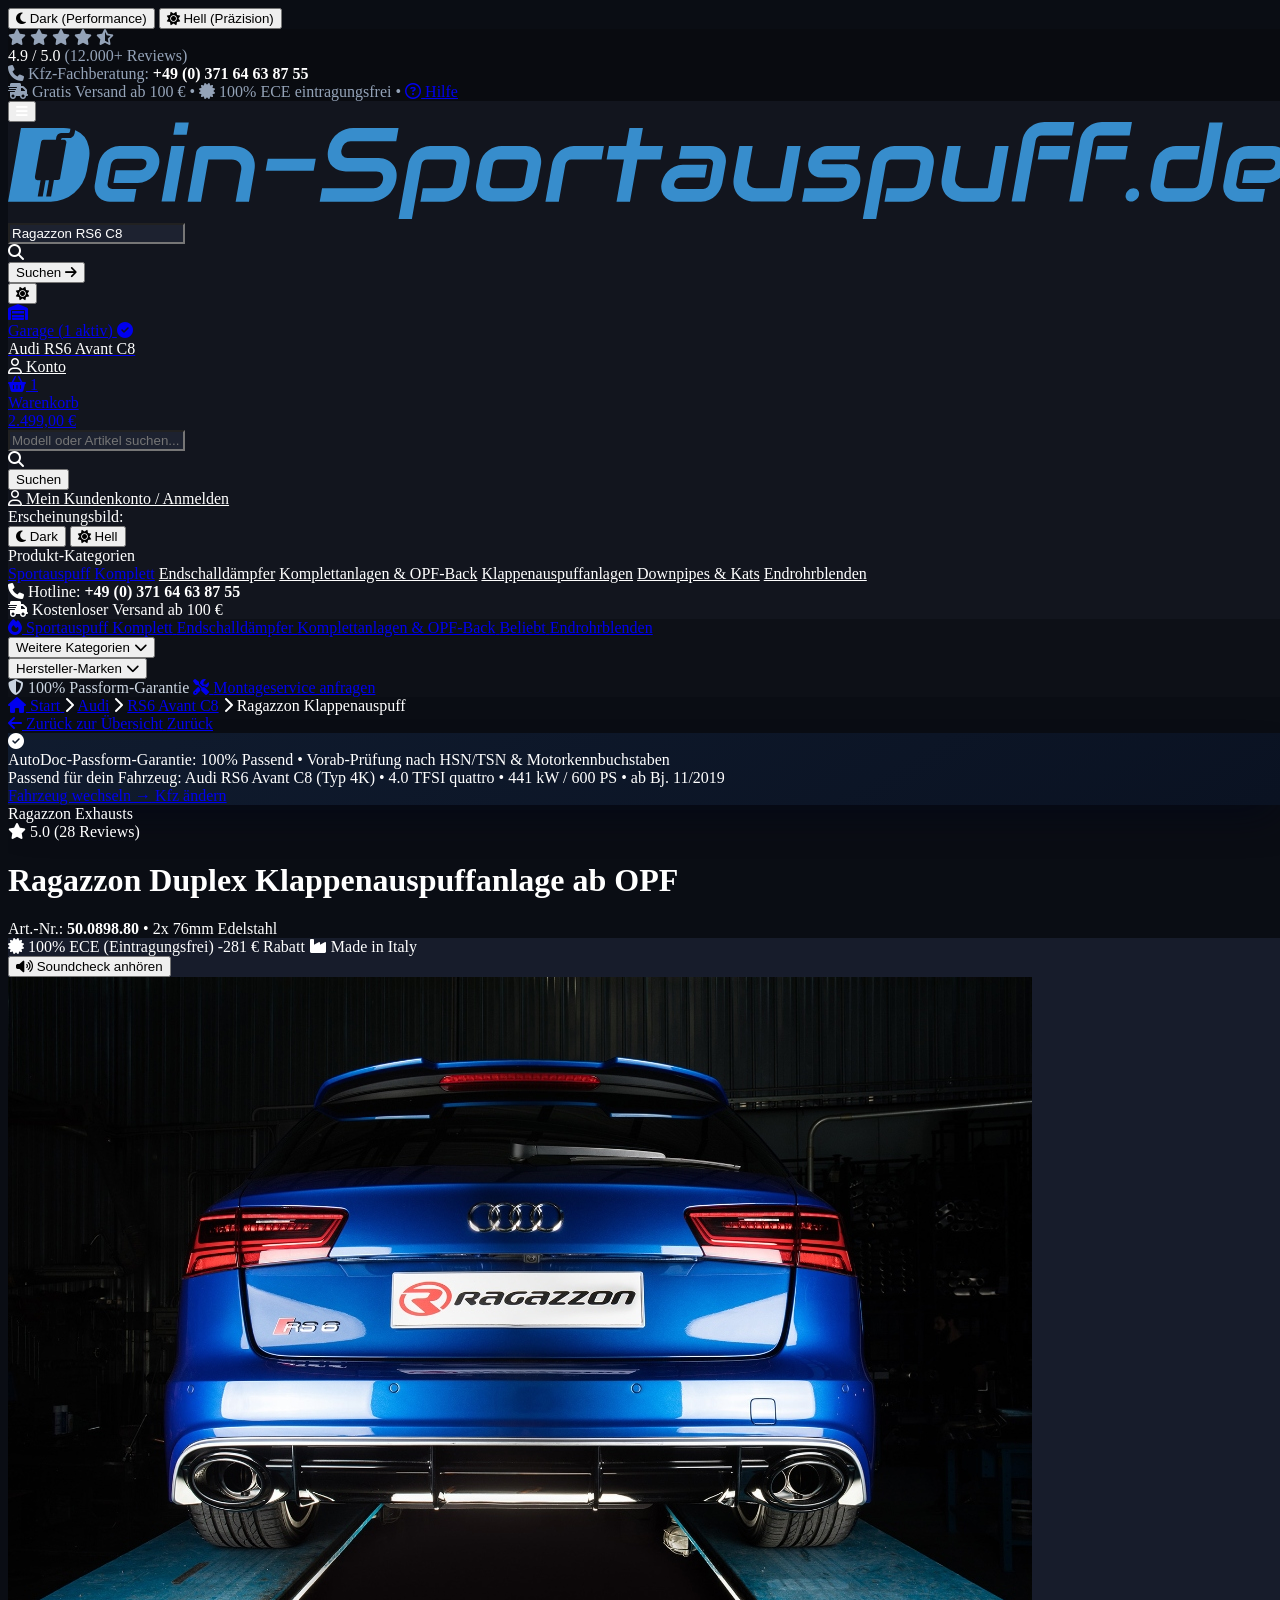
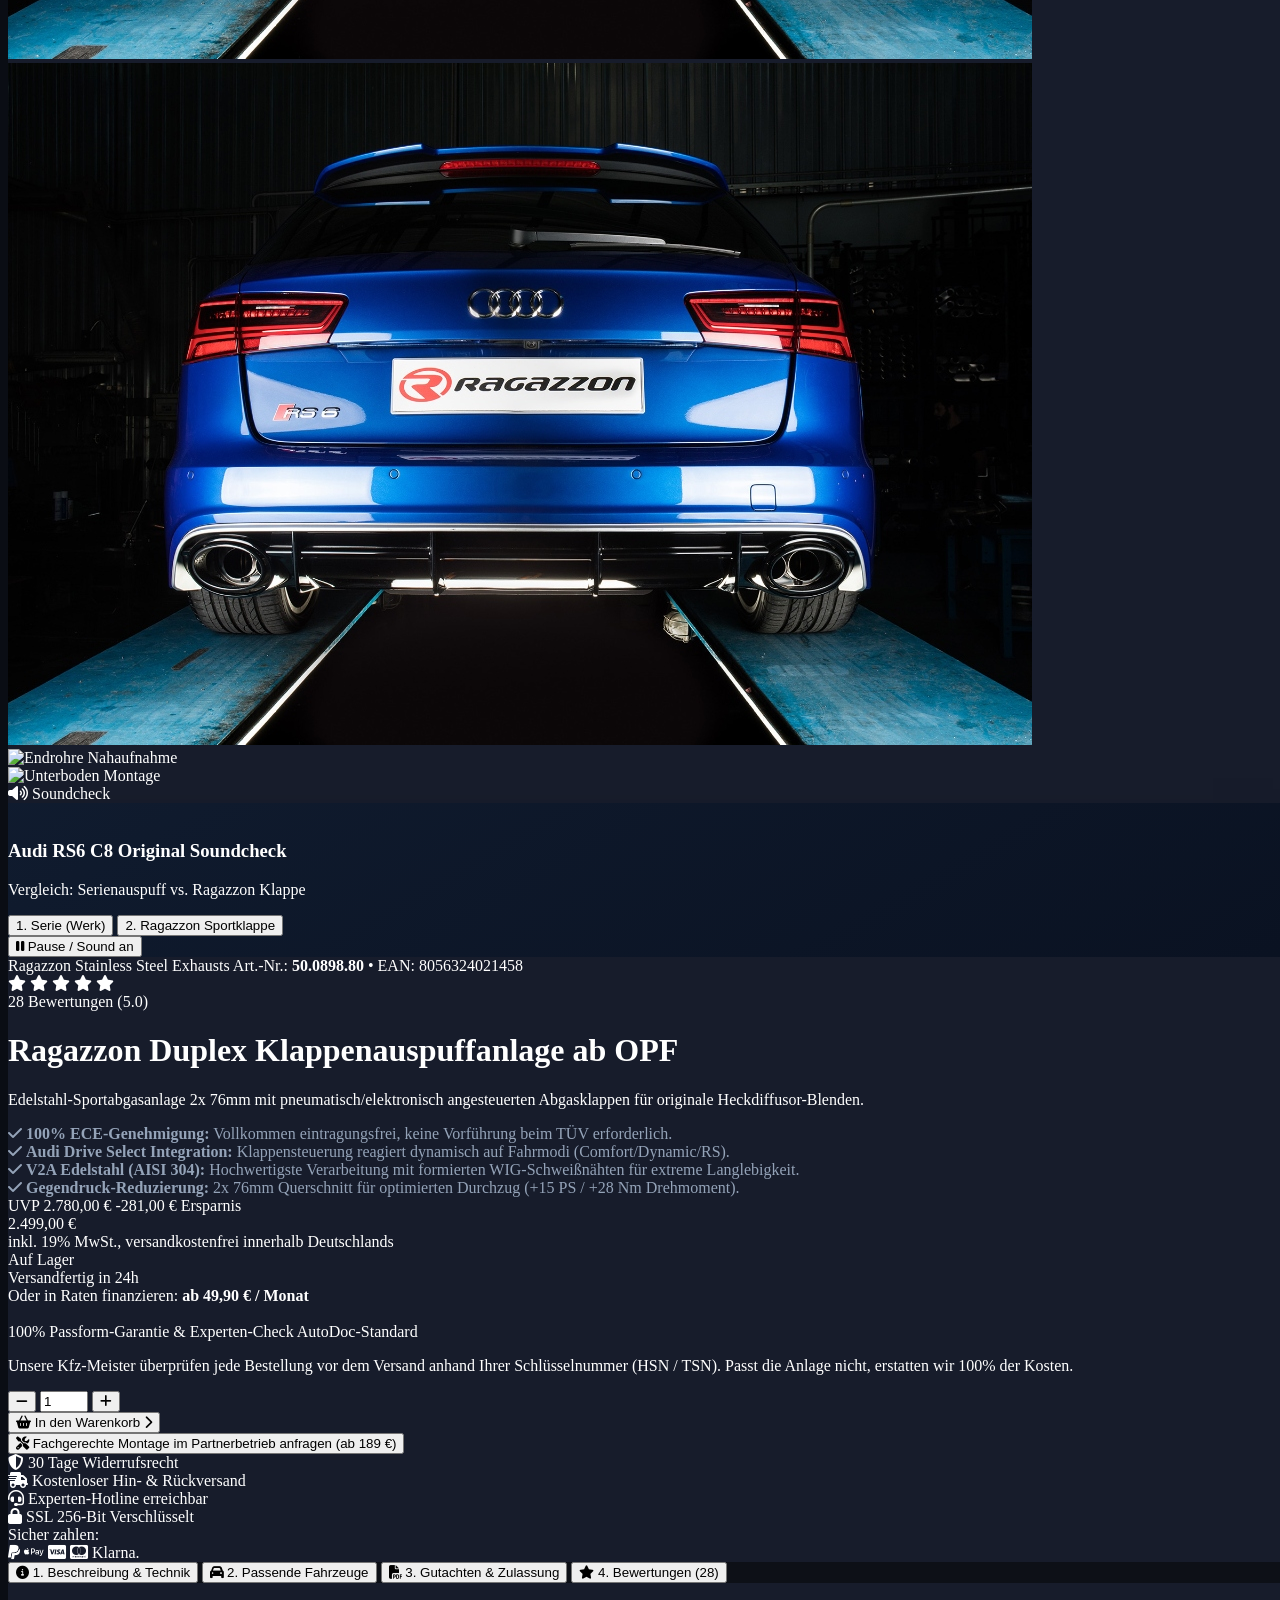
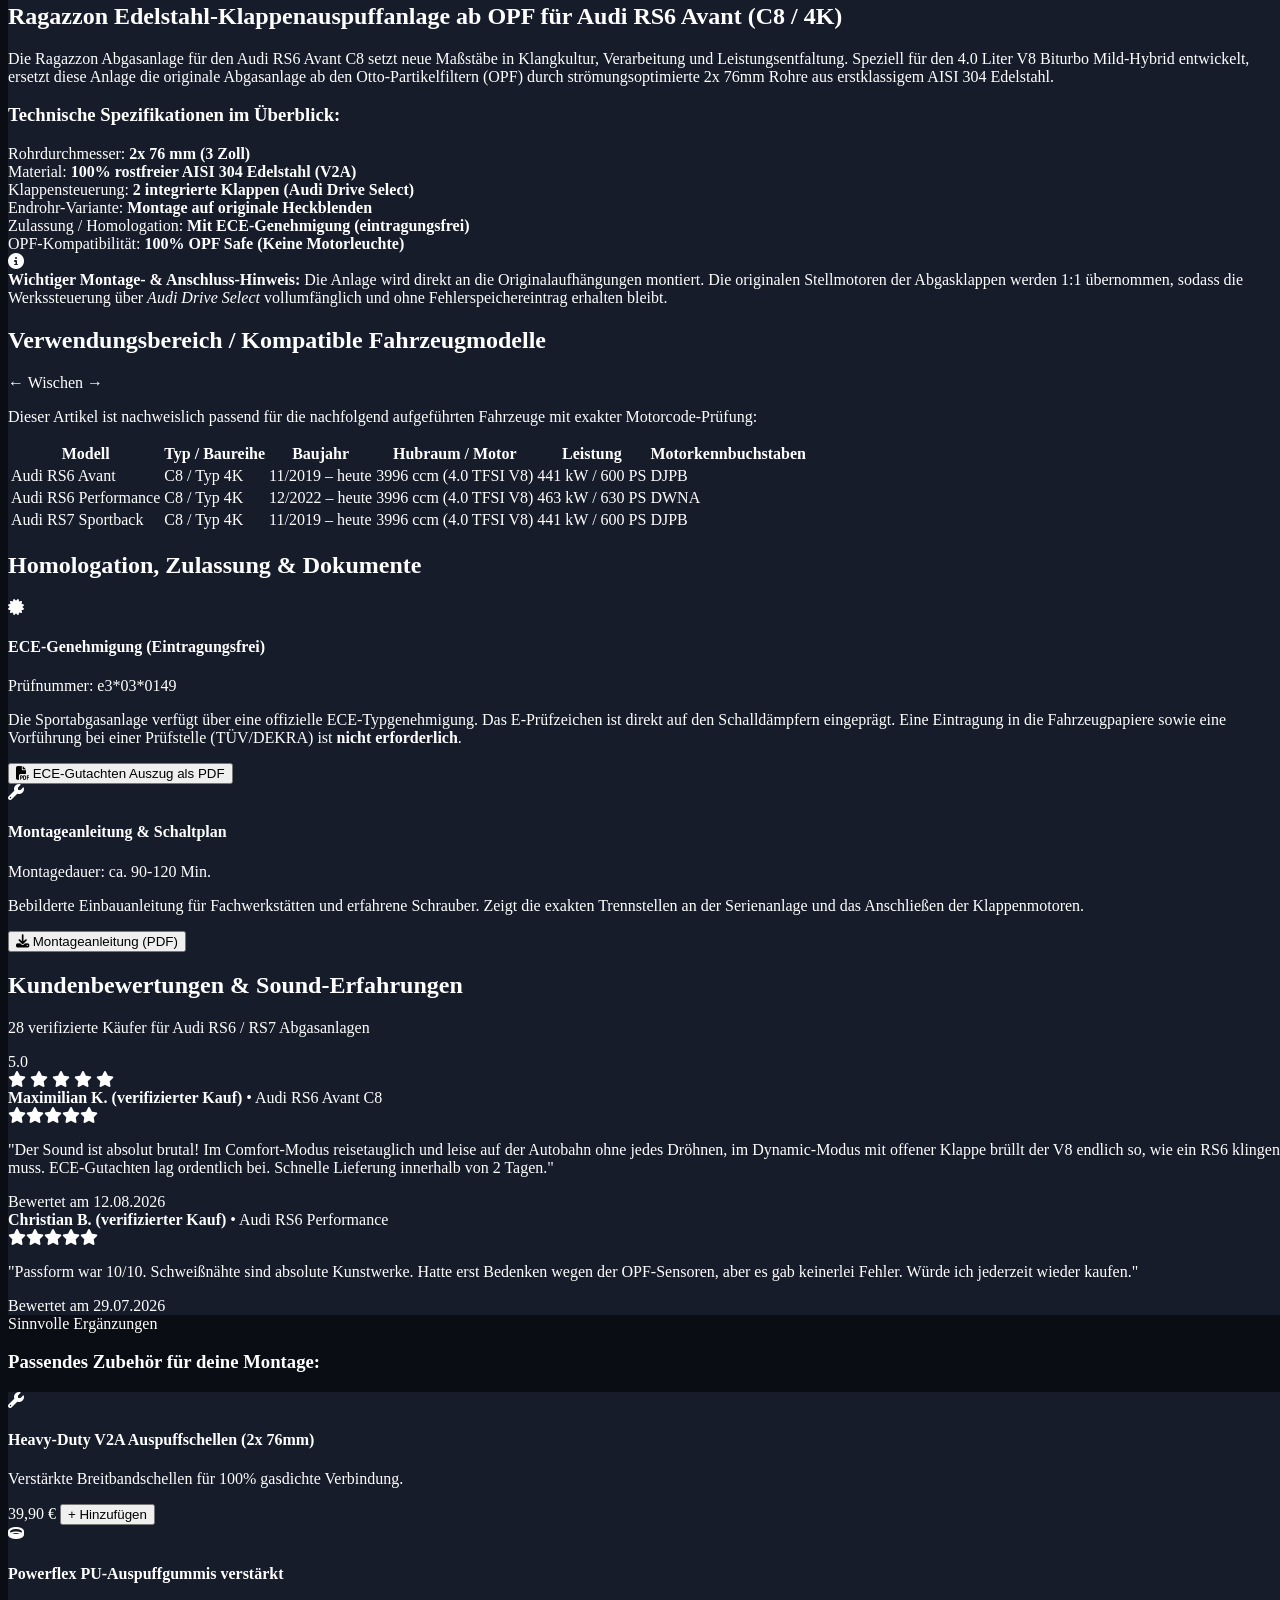
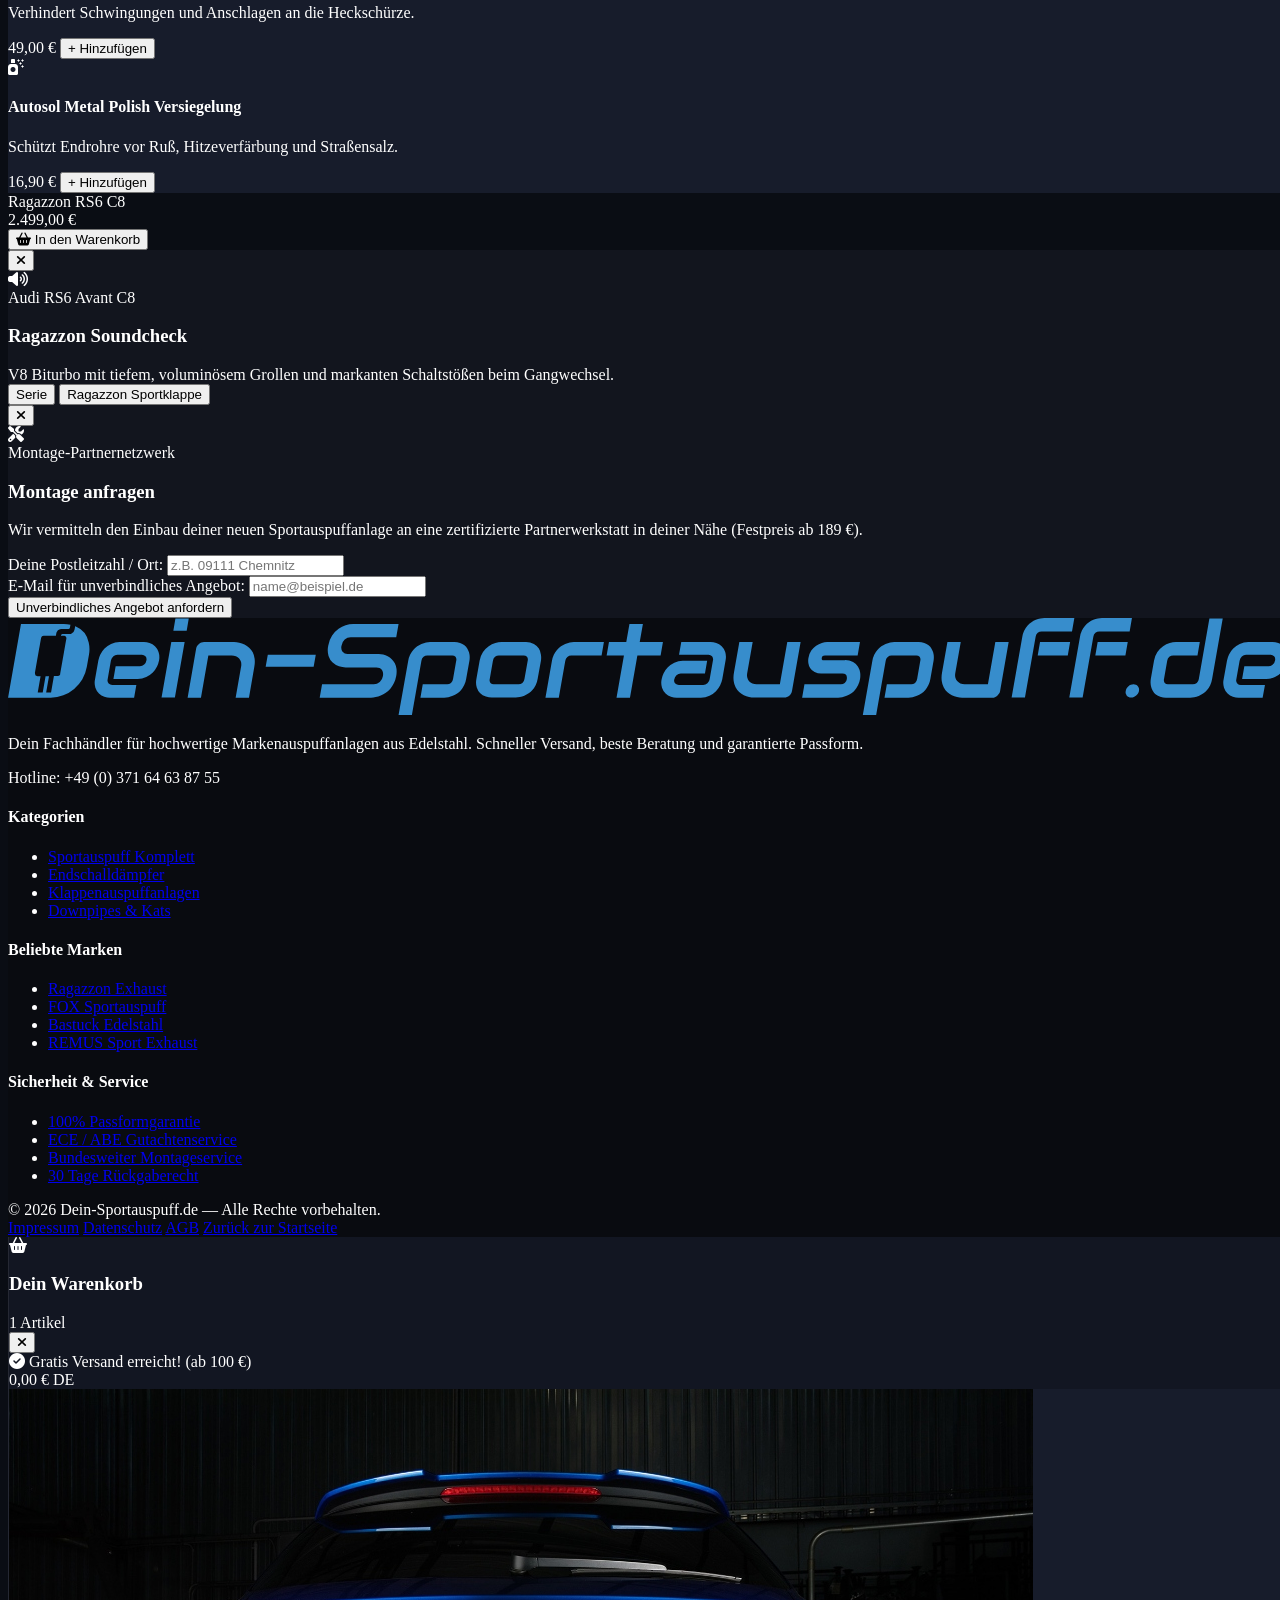
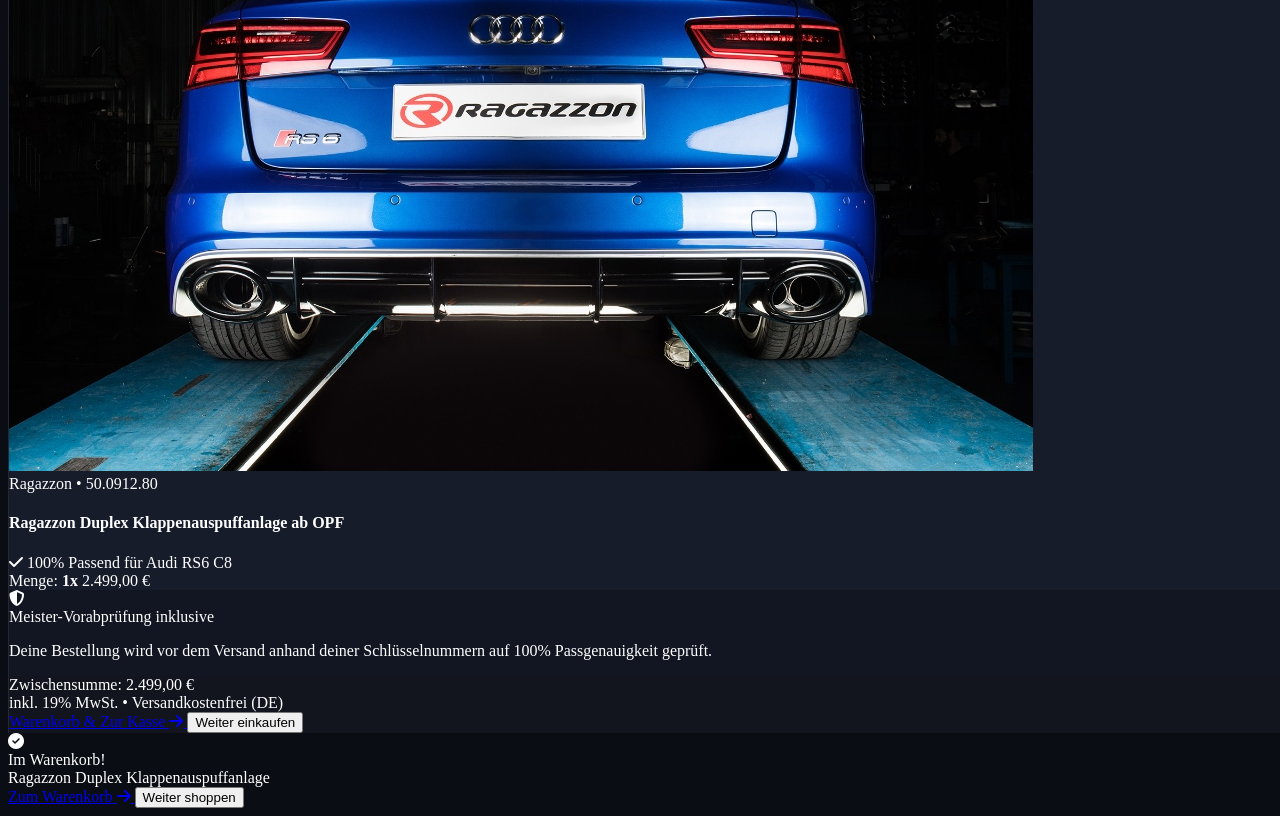
==== commit be97ed89: "Add warenkorb.html and mini-cart drawer to live preview" ====
--- a/detail.html
+++ b/detail.html
@@ -164,16 +164,16 @@
           </a>
 
           <!-- Warenkorb Button -->
-          <a href="#warenkorb" class="flex items-center bg-brand-orange hover:bg-brand-orangeHover text-white rounded-xl p-2 sm:px-4 sm:py-2.5 transition shadow-lg group flex-shrink-0">
+          <a href="warenkorb.html" class="flex items-center bg-brand-orange hover:bg-brand-orangeHover text-white rounded-xl p-2 sm:px-4 sm:py-2.5 transition shadow-lg group flex-shrink-0" title="Warenkorb">
             <div class="relative mr-0 sm:mr-2.5">
               <i class="fa-solid fa-basket-shopping text-base sm:text-lg"></i>
               <span id="cartCountBadge" class="absolute -top-2 -right-2 bg-white text-brand-orange text-[10px] font-extrabold w-4 h-4 rounded-full flex items-center justify-center shadow">
-                0
+                1
               </span>
             </div>
             <div class="text-left hidden sm:block">
               <div class="text-[10px] text-orange-100 uppercase font-bold tracking-wider">Warenkorb</div>
-              <div id="cartSumHeader" class="text-xs font-racing font-extrabold text-white tracking-wide">0,00 €</div>
+              <div id="cartSumHeader" class="text-xs font-racing font-extrabold text-white tracking-wide">2.499,00 €</div>
             </div>
           </a>
         </div>
@@ -1332,6 +1332,106 @@
   </footer>
 
   <!-- ========================================================================= -->
+  <!-- MINI-CART SLIDE-OVER DRAWER & TOAST NOTIFICATION                          -->
+  <!-- ========================================================================= -->
+  <div id="miniCartDrawerBackdrop" onclick="closeMiniCartDrawer()" class="fixed inset-0 z-50 bg-black/60 backdrop-blur-sm hidden transition-opacity duration-300"></div>
+
+  <div id="miniCartDrawer" class="fixed top-0 right-0 bottom-0 z-50 w-full max-w-md shadow-2xl flex flex-col transform translate-x-full transition-transform duration-300 ease-in-out" style="background-color: var(--panel-bg); border-left: 1px solid var(--panel-border);">
+
+    <!-- Mini-Cart Header -->
+    <div class="p-4 sm:p-5 border-b flex items-center justify-between" style="border-color: var(--panel-border);">
+      <div class="flex items-center space-x-2.5">
+        <div class="w-8 h-8 rounded-lg bg-brand-orange/15 text-brand-orange flex items-center justify-center text-sm">
+          <i class="fa-solid fa-basket-shopping"></i>
+        </div>
+        <div>
+          <h3 class="font-racing text-lg sm:text-xl uppercase font-black tracking-wide" style="color: var(--text-main);">Dein Warenkorb</h3>
+          <span id="miniCartCount" class="text-xs text-gray-400 font-medium">1 Artikel</span>
+        </div>
+      </div>
+      <button onclick="closeMiniCartDrawer()" class="p-2 text-gray-400 hover:text-white rounded-lg hover:bg-white/10 transition" aria-label="Schließen">
+        <i class="fa-solid fa-xmark text-lg"></i>
+      </button>
+    </div>
+
+    <!-- Gratis Versand Banner im Drawer -->
+    <div class="px-5 py-3 bg-emerald-500/10 border-b border-emerald-500/20 text-emerald-400 text-xs flex items-center justify-between">
+      <div class="flex items-center space-x-2">
+        <i class="fa-solid fa-circle-check"></i>
+        <span class="font-semibold">Gratis Versand erreicht! (ab 100 €)</span>
+      </div>
+      <span class="text-[11px] font-bold uppercase tracking-wider bg-emerald-500/20 px-2 py-0.5 rounded">0,00 € DE</span>
+    </div>
+
+    <!-- Artikel-Liste im Drawer -->
+    <div class="flex-1 overflow-y-auto p-4 sm:p-5 space-y-4">
+      <div class="rounded-xl p-3.5 border flex gap-3.5 relative" style="background-color: var(--panel-card); border-color: var(--panel-border);">
+        <img src="assets/audi-rs6-ragazzon.jpg" alt="Ragazzon Duplex Klappenauspuffanlage" class="w-20 h-20 rounded-lg object-cover bg-black/20 flex-shrink-0">
+        <div class="flex-1 min-w-0">
+          <div class="text-[10px] font-bold text-brand-orange uppercase">Ragazzon • 50.0912.80</div>
+          <h4 class="font-racing text-sm font-bold uppercase leading-tight line-clamp-2 mt-0.5" style="color: var(--text-main);">
+            Ragazzon Duplex Klappenauspuffanlage ab OPF
+          </h4>
+          <div class="text-xs text-emerald-400 font-medium mt-1">
+            <i class="fa-solid fa-check text-[10px] mr-1"></i> 100% Passend für Audi RS6 C8
+          </div>
+          <div class="flex items-center justify-between mt-2 pt-2 border-t border-white/5">
+            <span class="text-xs text-gray-400">Menge: <strong id="miniCartItemQty" class="text-white">1x</strong></span>
+            <span id="miniCartItemPrice" class="font-racing text-base font-extrabold text-brand-orange">2.499,00 €</span>
+          </div>
+        </div>
+      </div>
+
+      <!-- AutoDoc Passform Garantie Reminder -->
+      <div class="rounded-xl p-3 bg-black/20 border border-white/5 text-xs text-gray-400 flex items-start space-x-2.5">
+        <i class="fa-solid fa-shield-halved text-emerald-400 text-sm mt-0.5"></i>
+        <div>
+          <span class="font-bold text-gray-200">Meister-Vorabprüfung inklusive</span>
+          <p class="text-[11px] text-gray-400 mt-0.5">Deine Bestellung wird vor dem Versand anhand deiner Schlüsselnummern auf 100% Passgenauigkeit geprüft.</p>
+        </div>
+      </div>
+    </div>
+
+    <!-- Mini-Cart Footer & CTAs -->
+    <div class="p-4 sm:p-5 border-t space-y-3" style="border-color: var(--panel-border); background-color: var(--tier2-bg);">
+      <div class="flex items-baseline justify-between">
+        <span class="text-xs text-gray-400 font-bold uppercase tracking-wider">Zwischensumme:</span>
+        <span id="miniCartSubtotal" class="font-racing text-2xl font-black text-brand-orange">2.499,00 €</span>
+      </div>
+      <div class="text-[10px] text-gray-400 text-right">inkl. 19% MwSt. • Versandkostenfrei (DE)</div>
+
+      <div class="space-y-2 pt-1">
+        <a href="warenkorb.html" class="w-full py-3.5 px-4 rounded-xl bg-brand-orange hover:bg-brand-orangeHover text-white font-racing text-lg uppercase tracking-wider font-extrabold transition shadow-lg flex items-center justify-center space-x-2 group">
+          <span>Warenkorb & Zur Kasse</span>
+          <i class="fa-solid fa-arrow-right text-sm group-hover:translate-x-1 transition-transform"></i>
+        </a>
+        <button onclick="closeMiniCartDrawer()" class="w-full py-2.5 px-4 rounded-xl border border-white/10 hover:bg-white/5 text-gray-300 font-racing text-xs uppercase tracking-wider font-bold transition text-center">
+          Weiter einkaufen
+        </button>
+      </div>
+    </div>
+
+  </div>
+
+  <!-- FLOATING TOAST NOTIFICATION -->
+  <div id="cartToastNotification" class="fixed bottom-20 right-4 sm:bottom-6 sm:right-6 z-50 max-w-sm w-full rounded-2xl p-4 shadow-2xl border border-emerald-500/30 bg-gray-900/95 backdrop-blur-md text-white transform translate-y-24 opacity-0 pointer-events-none transition-all duration-300 flex items-start space-x-3">
+    <div class="w-9 h-9 rounded-xl bg-emerald-500/20 text-emerald-400 flex items-center justify-center text-base flex-shrink-0 border border-emerald-500/30">
+      <i class="fa-solid fa-circle-check"></i>
+    </div>
+    <div class="flex-1 min-w-0">
+      <div class="font-racing text-sm font-bold uppercase tracking-wide text-emerald-300">Im Warenkorb!</div>
+      <div id="toastMessage" class="text-xs text-gray-300 truncate mt-0.5">Ragazzon Duplex Klappenauspuffanlage</div>
+      <div class="mt-2.5 flex items-center space-x-3">
+        <a href="warenkorb.html" class="text-xs font-racing font-bold uppercase tracking-wider text-brand-orange hover:underline flex items-center space-x-1">
+          <span>Zum Warenkorb</span>
+          <i class="fa-solid fa-arrow-right text-[10px]"></i>
+        </a>
+        <button onclick="hideCartToast()" class="text-xs text-gray-400 hover:text-white">Weiter shoppen</button>
+      </div>
+    </div>
+  </div>
+
+  <!-- ========================================================================= -->
   <!-- JAVASCRIPT LOGIC                                                          -->
   <!-- ========================================================================= -->
   <script>
@@ -1376,38 +1476,120 @@
       });
     }
 
-    // Warenkorb Handling
-    let cartTotal = 0;
-    let cartItems = 0;
+    // Warenkorb Handling & Mini-Cart Drawer
+    let cartTotal = 2499.00;
+    let cartItems = 1;
+
+    function openMiniCartDrawer() {
+      const drawer = document.getElementById('miniCartDrawer');
+      const backdrop = document.getElementById('miniCartDrawerBackdrop');
+      if (backdrop) backdrop.classList.remove('hidden');
+      if (drawer) drawer.classList.remove('translate-x-full');
+    }
+
+    function closeMiniCartDrawer() {
+      const drawer = document.getElementById('miniCartDrawer');
+      const backdrop = document.getElementById('miniCartDrawerBackdrop');
+      if (drawer) drawer.classList.add('translate-x-full');
+      if (backdrop) backdrop.classList.add('hidden');
+    }
+
+    function showCartToast(title) {
+      const toast = document.getElementById('cartToastNotification');
+      const msg = document.getElementById('toastMessage');
+      if (msg && title) msg.innerText = title;
+      if (toast) {
+        toast.classList.remove('translate-y-24', 'opacity-0', 'pointer-events-none');
+        setTimeout(() => {
+          hideCartToast();
+        }, 4000);
+      }
+    }
+
+    function hideCartToast() {
+      const toast = document.getElementById('cartToastNotification');
+      if (toast) toast.classList.add('translate-y-24', 'opacity-0', 'pointer-events-none');
+    }
+
     function handleProductBuy(e) {
-      e.preventDefault();
-      const qty = parseInt(document.getElementById('ammount').value, 10) || 1;
+      if (e) e.preventDefault();
+      const qtyInput = document.getElementById('ammount');
+      const qty = parseInt(qtyInput ? qtyInput.value : 1, 10) || 1;
       const price = 2499.00;
-      cartItems += qty;
-      cartTotal += (price * qty);
-
-      document.getElementById('cartCountBadge').innerText = cartItems;
-      document.getElementById('cartSumHeader').innerText = cartTotal.toLocaleString('de-DE', { minimumFractionDigits: 2 }) + ' €';
-
+      cartItems = qty;
+      cartTotal = price * qty;
+
+      const formattedTotal = cartTotal.toLocaleString('de-DE', { minimumFractionDigits: 2 }) + ' €';
+
+      const badge = document.getElementById('cartCountBadge');
+      const sumHeader = document.getElementById('cartSumHeader');
+      if (badge) badge.innerText = cartItems;
+      if (sumHeader) sumHeader.innerText = formattedTotal;
+
+      const miniCount = document.getElementById('miniCartCount');
+      if (miniCount) miniCount.innerText = `${cartItems} ${cartItems === 1 ? 'Artikel' : 'Artikel'}`;
+      const miniQty = document.getElementById('miniCartItemQty');
+      if (miniQty) miniQty.innerText = `${qty}x`;
+      const miniPrice = document.getElementById('miniCartItemPrice');
+      if (miniPrice) miniPrice.innerText = formattedTotal;
+      const miniSub = document.getElementById('miniCartSubtotal');
+      if (miniSub) miniSub.innerText = formattedTotal;
+
+      // 1. Visuelles Button Feedback Desktop (#toCart)
       const btn = document.getElementById('toCart');
-      const originalHTML = btn.innerHTML;
-      btn.innerHTML = `<i class="fa-solid fa-check text-white text-lg sm:text-xl"></i><span>${qty}x Hinzugefügt!</span>`;
-      btn.classList.remove('bg-brand-orange');
-      btn.classList.add('bg-emerald-600');
-
+      if (btn) {
+        const originalHTML = btn.innerHTML;
+        btn.innerHTML = `<i class="fa-solid fa-check text-white text-lg sm:text-xl"></i><span>${qty}x Im Warenkorb!</span>`;
+        btn.classList.remove('bg-brand-orange', 'hover:bg-brand-orangeHover');
+        btn.classList.add('bg-emerald-600', 'hover:bg-emerald-700');
+
+        setTimeout(() => {
+          btn.innerHTML = originalHTML;
+          btn.classList.remove('bg-emerald-600', 'hover:bg-emerald-700');
+          btn.classList.add('bg-brand-orange', 'hover:bg-brand-orangeHover');
+        }, 3000);
+      }
+
+      // 2. Visuelles Feedback Mobile Sticky Bar
+      const mobileStickyBtn = document.querySelector('#stickyMobileBar button');
+      if (mobileStickyBtn) {
+        const origMobHTML = mobileStickyBtn.innerHTML;
+        mobileStickyBtn.innerHTML = `<i class="fa-solid fa-check text-xs"></i><span>Im Warenkorb!</span>`;
+        mobileStickyBtn.classList.remove('bg-brand-orange');
+        mobileStickyBtn.classList.add('bg-emerald-600');
+        setTimeout(() => {
+          mobileStickyBtn.innerHTML = origMobHTML;
+          mobileStickyBtn.classList.remove('bg-emerald-600');
+          mobileStickyBtn.classList.add('bg-brand-orange');
+        }, 3000);
+      }
+
+      // 3. Toast Notification & Slide-Over Drawer
+      showCartToast(`${qty}x Ragazzon Duplex Klappenauspuffanlage hinzugefügt`);
       setTimeout(() => {
-        btn.innerHTML = originalHTML;
-        btn.classList.remove('bg-emerald-600');
-        btn.classList.add('bg-brand-orange');
-      }, 2500);
+        openMiniCartDrawer();
+      }, 350);
     }
 
     function addToCartCross(name, price) {
       cartItems += 1;
       cartTotal += price;
-      document.getElementById('cartCountBadge').innerText = cartItems;
-      document.getElementById('cartSumHeader').innerText = cartTotal.toLocaleString('de-DE', { minimumFractionDigits: 2 }) + ' €';
-      alert(`${name} für ${price.toLocaleString('de-DE', { minimumFractionDigits: 2 })} € zum Warenkorb hinzugefügt!`);
+      const formattedTotal = cartTotal.toLocaleString('de-DE', { minimumFractionDigits: 2 }) + ' €';
+
+      const badge = document.getElementById('cartCountBadge');
+      const sumHeader = document.getElementById('cartSumHeader');
+      if (badge) badge.innerText = cartItems;
+      if (sumHeader) sumHeader.innerText = formattedTotal;
+
+      const miniCount = document.getElementById('miniCartCount');
+      if (miniCount) miniCount.innerText = `${cartItems} Artikel`;
+      const miniSub = document.getElementById('miniCartSubtotal');
+      if (miniSub) miniSub.innerText = formattedTotal;
+
+      showCartToast(`${name} für ${price.toLocaleString('de-DE', { minimumFractionDigits: 2 })} € hinzugefügt!`);
+      setTimeout(() => {
+        openMiniCartDrawer();
+      }, 350);
     }
 
     // Sound Modals & Inline Audio
--- a/assets/theme.css
+++ b/assets/theme.css
@@ -318,6 +318,50 @@
   color: #0F172A !important;
 }
 
+/* 14. Dashboard Sub-Navigation Tabs (.dash-tab-btn) */
+.dash-tab-btn {
+  border: 1px solid rgba(255, 255, 255, 0.08);
+  background-color: rgba(255, 255, 255, 0.04);
+  color: #94A3B8;
+}
+
+.dash-tab-btn:hover {
+  color: #FFFFFF;
+  background-color: rgba(255, 255, 255, 0.08);
+}
+
+.dash-tab-btn:hover * {
+  color: #FFFFFF;
+}
+
+.dash-tab-btn.bg-brand-orange,
+body.theme-light .dash-tab-btn.bg-brand-orange {
+  background-color: #378DCC !important;
+  border-color: transparent !important;
+  color: #FFFFFF !important;
+}
+
+.dash-tab-btn.bg-brand-orange:hover,
+body.theme-light .dash-tab-btn.bg-brand-orange:hover {
+  background-color: #2875AB !important;
+  color: #FFFFFF !important;
+}
+
+body.theme-light .dash-tab-btn:not(.bg-brand-orange) {
+  background-color: #F8FAFC !important;
+  border: 1px solid #E2E8F0 !important;
+  color: #475569 !important;
+}
+
+body.theme-light .dash-tab-btn:not(.bg-brand-orange):hover {
+  color: #0F172A !important;
+  background-color: #F1F5F9 !important;
+}
+
+body.theme-light .dash-tab-btn:not(.bg-brand-orange):hover * {
+  color: #0F172A !important;
+}
+
 /* ========================================================================= */
 /* 4. GAPLESS DROPDOWN & MEGA-MENU LOGIC                                     */
 /* ========================================================================= */
@@ -407,3 +451,61 @@
 .eq-bar-4 { animation: eqBar 1.1s ease-in-out infinite 0.4s; }
 .eq-bar-5 { animation: eqBar 0.85s ease-in-out infinite 0.15s; }
 .eq-bar-6 { animation: eqBar 0.95s ease-in-out infinite 0.35s; }
+
+/* ========================================================================= */
+/* 6. PRODUKT-LISTE: 3-ZONEN DESKTOP-LAYOUT (#productGrid.view-list)         */
+/* ========================================================================= */
+#productGrid.view-list {
+  display: flex !important;
+  flex-direction: column !important;
+  gap: 1.5rem !important;
+}
+@media (min-width: 1024px) {
+  #productGrid.view-list .product-card {
+    display: flex !important;
+    flex-direction: row !important;
+    align-items: stretch !important;
+    gap: 1.5rem !important;
+    padding: 1.5rem !important;
+  }
+  #productGrid.view-list .product-card-media {
+    width: 280px !important;
+    flex-shrink: 0 !important;
+    margin-bottom: 0 !important;
+    display: flex !important;
+    flex-direction: column !important;
+    justify-content: space-between !important;
+  }
+  #productGrid.view-list .product-card-media img,
+  #productGrid.view-list .product-card-media .h-52 {
+    height: 180px !important;
+    object-fit: cover !important;
+  }
+  #productGrid.view-list .product-card-body {
+    flex: 1 1 0% !important;
+    display: flex !important;
+    flex-direction: column !important;
+    justify-content: center !important;
+    min-width: 0 !important;
+  }
+  #productGrid.view-list .product-card-action {
+    width: 260px !important;
+    flex-shrink: 0 !important;
+    display: flex !important;
+    flex-direction: column !important;
+    justify-content: center !important;
+    border-top: none !important;
+    border-left: 1px solid var(--panel-border) !important;
+    padding-top: 0 !important;
+    padding-left: 1.5rem !important;
+    margin-top: 0 !important;
+  }
+  #productGrid.view-list .product-card-action .btn-detail {
+    width: 100% !important;
+    padding: 0.75rem 1rem !important;
+    font-size: 1rem !important;
+  }
+}
+body.theme-light #productGrid.view-list .product-card-action {
+  border-left-color: #E2E8F0 !important;
+}
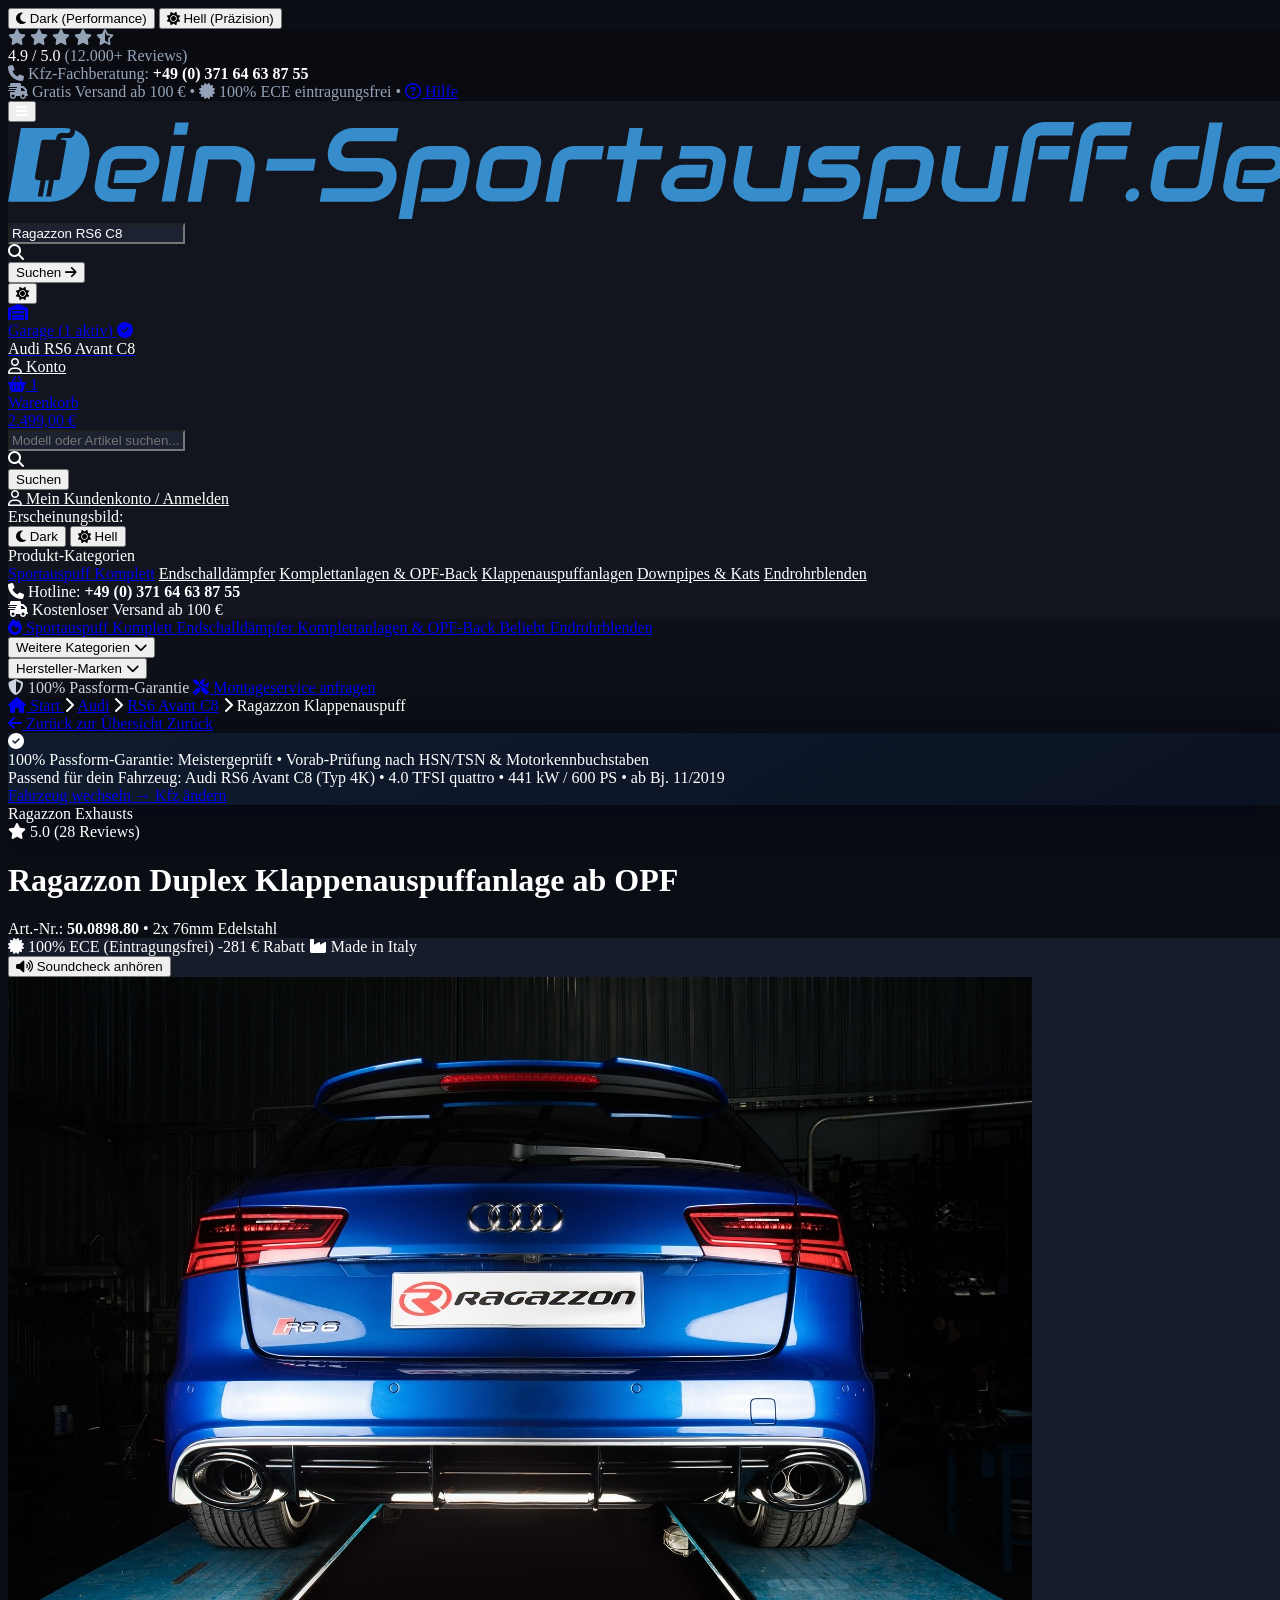
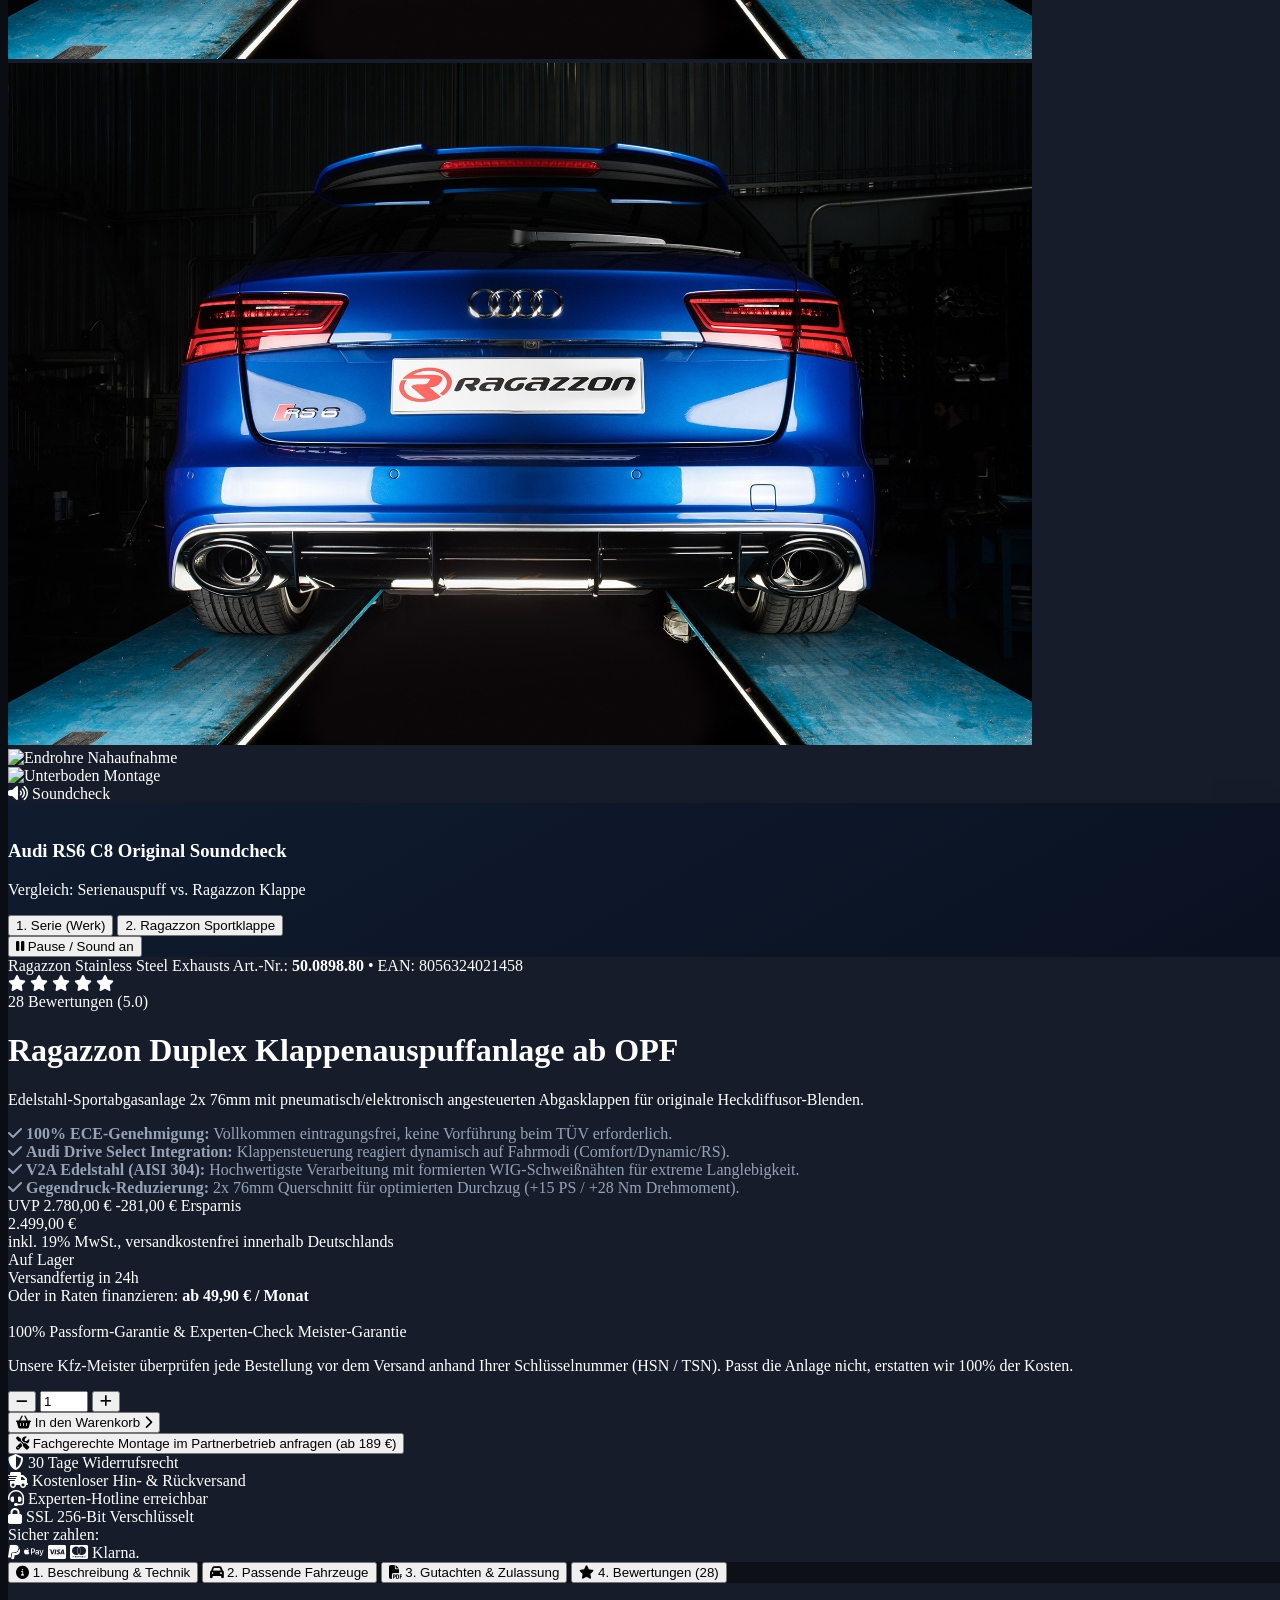
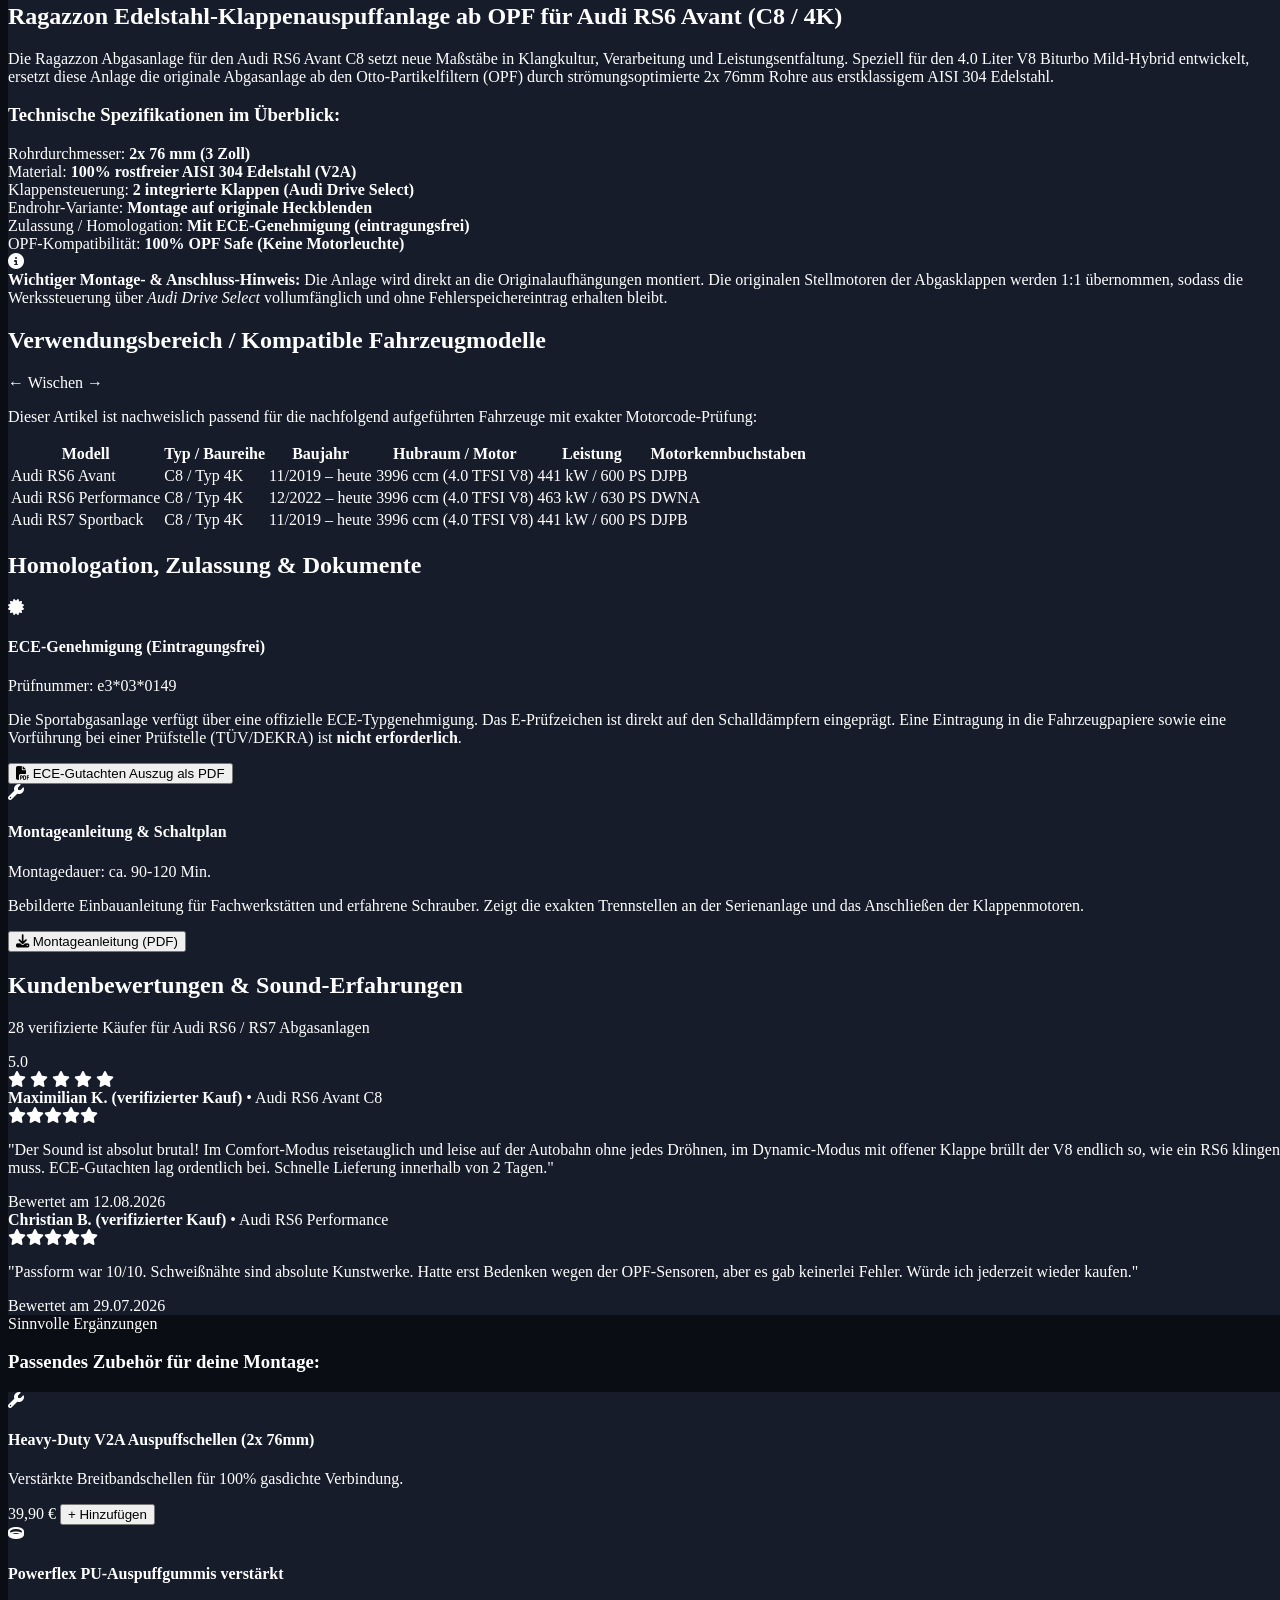
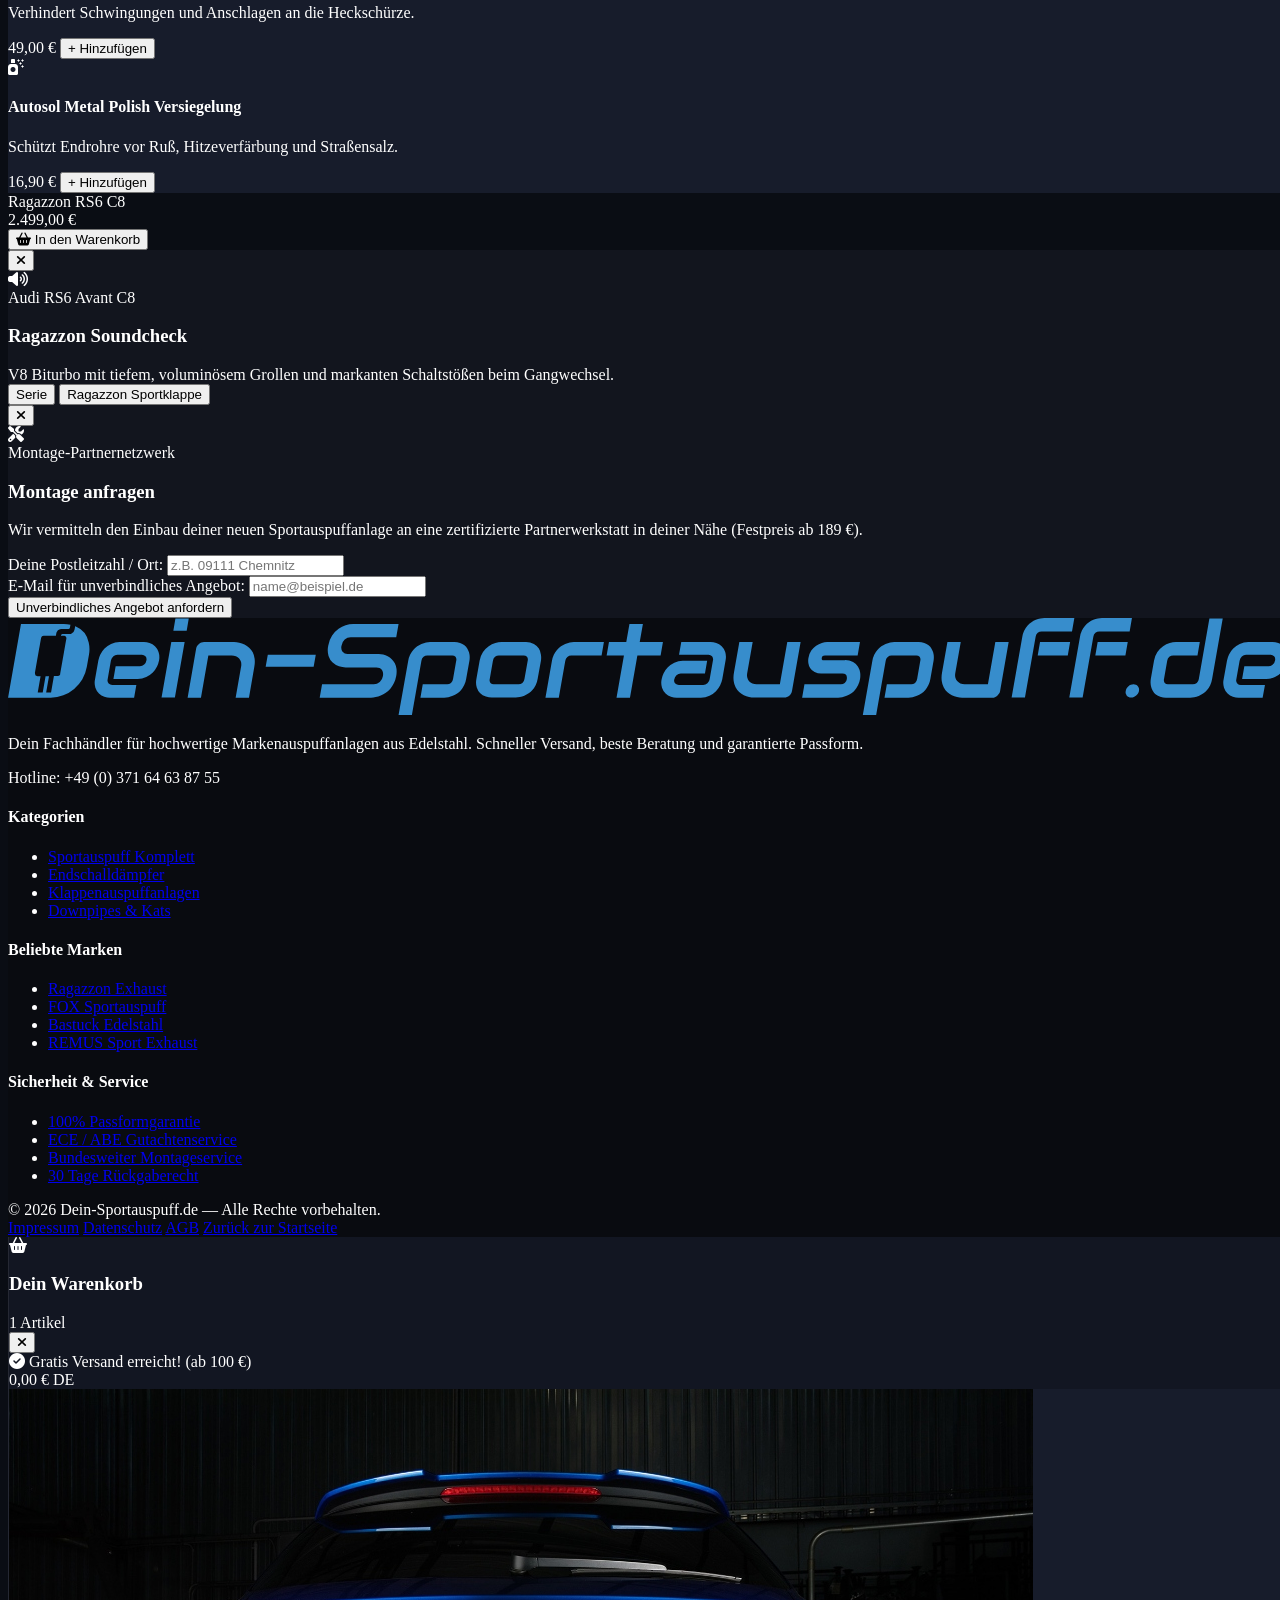
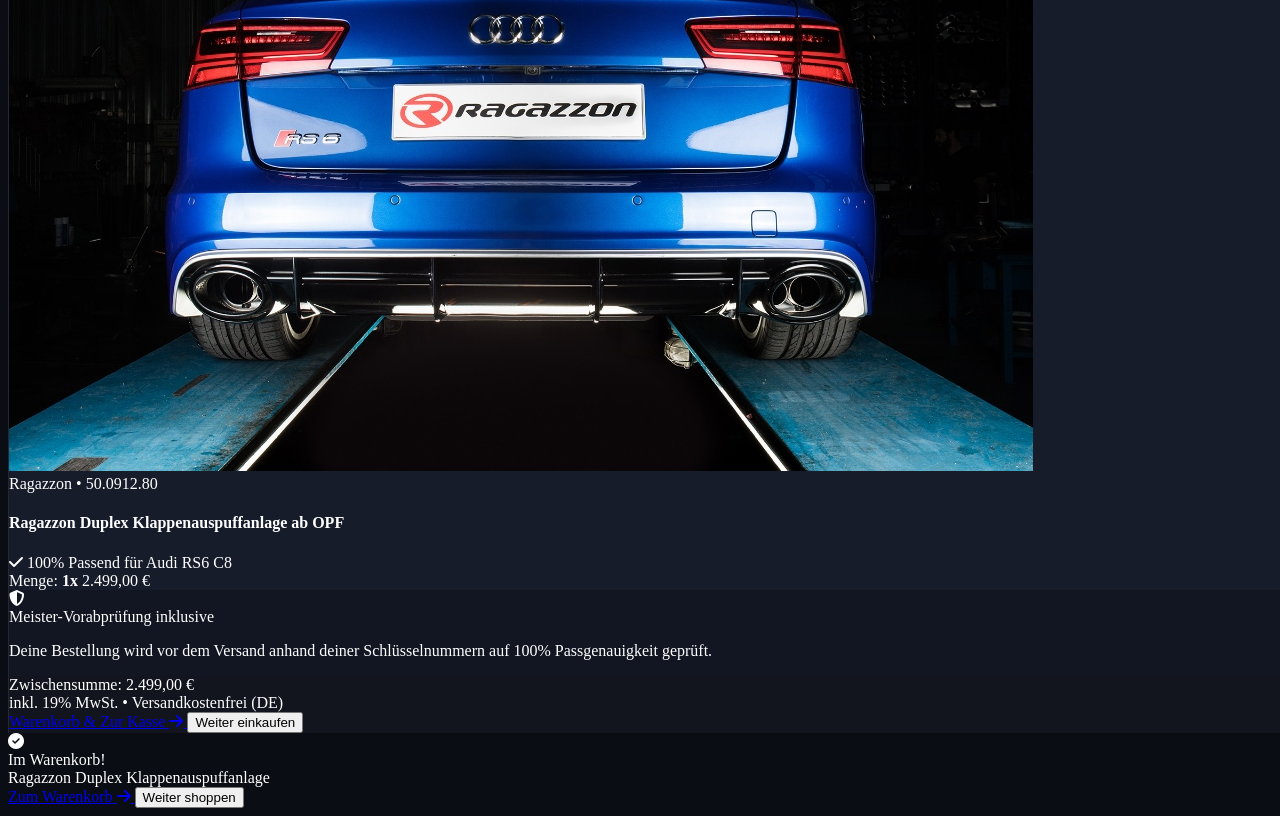
==== commit 28822b07: "Update prototype: remove AutoDoc references and enhance finder pulse" ====
--- a/detail.html
+++ b/detail.html
@@ -140,7 +140,7 @@
             <i id="themeQuickIcon" class="fa-solid fa-sun text-sm"></i>
           </button>
 
-          <!-- AutoDoc-Style Virtuelle Kfz-Garage Pill (Desktop) -->
+          <!-- Kfz-Meister-Standard Virtuelle Kfz-Garage Pill (Desktop) -->
           <a href="kategorie.html?brand=Audi&model=RS6" id="headerCarPill" style="background-color: var(--car-pill-bg);" class="hidden lg:flex items-center rounded-xl px-3.5 py-2 cursor-pointer transition group shadow-sm border border-brand-orange/20 hover:border-brand-orange/50">
             <div class="w-8 h-8 rounded-lg bg-brand-orange/15 flex items-center justify-center text-brand-orange mr-2.5 relative">
               <i class="fa-solid fa-warehouse text-sm"></i>
@@ -505,7 +505,7 @@
             <div class="flex flex-wrap items-center gap-1.5 sm:gap-2">
               <span class="inline-flex items-center space-x-1.5 text-[11px] sm:text-xs font-bold uppercase tracking-wider text-emerald-400">
                 <span class="w-1.5 h-1.5 rounded-full bg-emerald-500"></span>
-                <span>AutoDoc-Passform-Garantie: 100% Passend</span>
+                <span>100% Passform-Garantie: Meistergeprüft</span>
               </span>
               <span class="hidden sm:inline text-xs text-gray-400">• Vorab-Prüfung nach HSN/TSN & Motorkennbuchstaben</span>
             </div>
@@ -738,7 +738,7 @@
             </div>
           </div>
 
-          <!-- AutoDoc-Standard: 100% Passform-Garantie & Kfz-Experten-Check -->
+          <!-- Meister-Garantie: 100% Passform-Garantie & Kfz-Experten-Check -->
           <div class="p-3.5 rounded-2xl bg-emerald-500/10 border border-emerald-500/25 flex items-start space-x-3 text-xs my-3">
             <div class="w-8 h-8 rounded-xl bg-emerald-500/20 text-emerald-400 flex items-center justify-center flex-shrink-0 mt-0.5 shadow-sm">
               <i class="fa-solid fa-shield-check text-base"></i>
@@ -746,7 +746,7 @@
             <div class="text-left flex-1 min-w-0">
               <div class="font-bold text-emerald-400 flex items-center justify-between">
                 <span>100% Passform-Garantie & Experten-Check</span>
-                <span class="text-[9px] bg-emerald-500/20 text-emerald-300 px-1.5 py-0.5 rounded font-extrabold uppercase">AutoDoc-Standard</span>
+                <span class="text-[9px] bg-emerald-500/20 text-emerald-300 px-1.5 py-0.5 rounded font-extrabold uppercase">Meister-Garantie</span>
               </div>
               <p class="text-slate-300 text-[11px] mt-0.5 leading-snug">
                 Unsere Kfz-Meister überprüfen jede Bestellung vor dem Versand anhand Ihrer Schlüsselnummer (HSN / TSN). Passt die Anlage nicht, erstatten wir 100% der Kosten.
@@ -1382,7 +1382,7 @@
         </div>
       </div>
 
-      <!-- AutoDoc Passform Garantie Reminder -->
+      <!-- Meister-Passform-Garantie Reminder -->
       <div class="rounded-xl p-3 bg-black/20 border border-white/5 text-xs text-gray-400 flex items-start space-x-2.5">
         <i class="fa-solid fa-shield-halved text-emerald-400 text-sm mt-0.5"></i>
         <div>
--- a/assets/theme.css
+++ b/assets/theme.css
@@ -509,3 +509,153 @@
 body.theme-light #productGrid.view-list .product-card-action {
   border-left-color: #E2E8F0 !important;
 }
+
+
+/* ========================================================================= */
+/* 7. INDEX & HEADER REFINEMENTS (PAKET 1)                                   */
+/* ========================================================================= */
+
+/* 7.1 Auszeichnung Top Shop 2026 Badge */
+.badge-topshop {
+  display: inline-flex;
+  align-items: center;
+  gap: 0.375rem;
+  padding: 0.2rem 0.65rem;
+  border-radius: 9999px;
+  background-color: rgba(245, 158, 11, 0.12);
+  border: 1px solid rgba(245, 158, 11, 0.35);
+  color: #F59E0B;
+  font-weight: 700;
+  font-size: 0.6875rem;
+  letter-spacing: 0.025em;
+  transition: all 0.2s ease;
+  white-space: nowrap;
+}
+.badge-topshop:hover {
+  background-color: rgba(245, 158, 11, 0.22);
+  border-color: rgba(245, 158, 11, 0.6);
+}
+body.theme-light .badge-topshop {
+  background-color: #FEF3C7 !important;
+  border-color: #F59E0B !important;
+  color: #B45309 !important;
+}
+body.theme-light .badge-topshop * {
+  color: #B45309 !important;
+}
+
+/* 7.2 Fahrzeugfinder Button Pulsing Glow Animation */
+@keyframes finderPulse {
+  0% {
+    box-shadow: 0 0 0 0 rgba(55, 141, 204, 0.8), 0 10px 25px -5px rgba(55, 141, 204, 0.5) !important;
+    transform: scale(1);
+  }
+  50% {
+    box-shadow: 0 0 0 14px rgba(55, 141, 204, 0), 0 20px 35px -5px rgba(55, 141, 204, 0.85) !important;
+    transform: scale(1.025);
+  }
+  100% {
+    box-shadow: 0 0 0 0 rgba(55, 141, 204, 0), 0 10px 25px -5px rgba(55, 141, 204, 0.5) !important;
+    transform: scale(1);
+  }
+}
+
+.btn-pulse {
+  animation: finderPulse 1.8s infinite ease-in-out !important;
+  position: relative !important;
+}
+
+/* 7.2b Header Garage Pulsing Animation (falls noch kein Fahrzeug gewählt / Wechselmodus) */
+@keyframes garagePulse {
+  0%, 100% {
+    box-shadow: 0 0 0 0 rgba(245, 158, 11, 0.4), 0 2px 8px rgba(0, 0, 0, 0.05);
+    border-color: rgba(245, 158, 11, 0.35) !important;
+  }
+  50% {
+    box-shadow: 0 0 0 6px rgba(245, 158, 11, 0.15), 0 0 16px 2px rgba(245, 158, 11, 0.45);
+    border-color: rgba(245, 158, 11, 0.85) !important;
+  }
+}
+
+.garage-pulse {
+  animation: garagePulse 2.2s infinite ease-in-out !important;
+}
+
+/* 7.3 Live Search Preview Dropdown */
+#searchPreviewDropdown {
+  background-color: var(--panel-card);
+  border: 1px solid var(--panel-border);
+  box-shadow: 0 25px 60px -15px rgba(0, 0, 0, 0.75), 0 0 35px rgba(55, 141, 204, 0.2);
+  color: var(--text-main);
+  transition: opacity 0.2s ease, transform 0.2s ease;
+}
+
+body.theme-light #searchPreviewDropdown {
+  background-color: #FFFFFF !important;
+  border-color: #CBD5E1 !important;
+  box-shadow: 0 25px 50px -12px rgba(15, 23, 42, 0.15), 0 0 25px rgba(55, 141, 204, 0.08) !important;
+  color: #0F172A !important;
+}
+
+body.theme-light #searchPreviewDropdown .search-preview-section-title {
+  color: #64748B !important;
+}
+
+body.theme-light #searchPreviewDropdown .search-preview-item {
+  border-color: #F1F5F9 !important;
+}
+
+body.theme-light #searchPreviewDropdown .search-preview-item:hover {
+  background-color: #F8FAFC !important;
+}
+
+body.theme-light #searchPreviewDropdown .search-preview-footer {
+  background-color: #F8FAFC !important;
+  border-top-color: #E2E8F0 !important;
+}
+
+.search-trend-pill {
+  display: inline-flex;
+  align-items: center;
+  gap: 0.35rem;
+  padding: 0.35rem 0.75rem;
+  border-radius: 9999px;
+  background-color: rgba(255, 255, 255, 0.06);
+  border: 1px solid rgba(255, 255, 255, 0.1);
+  color: var(--text-muted);
+  font-size: 0.75rem;
+  font-weight: 600;
+  cursor: pointer;
+  transition: all 0.15s ease;
+  user-select: none;
+}
+
+.search-trend-pill:hover {
+  background-color: rgba(55, 141, 204, 0.15);
+  border-color: var(--brand-blue);
+  color: var(--brand-blue);
+}
+
+body.theme-light .search-trend-pill {
+  background-color: #F1F5F9 !important;
+  border-color: #CBD5E1 !important;
+  color: #475569 !important;
+}
+
+body.theme-light .search-trend-pill:hover {
+  background-color: rgba(55, 141, 204, 0.12) !important;
+  border-color: #378DCC !important;
+  color: #2875AB !important;
+}
+
+/* 7.4 Community Block Kacheln */
+.community-card {
+  transition: transform 0.25s ease, box-shadow 0.25s ease, border-color 0.25s ease;
+}
+.community-card:hover {
+  transform: translateY(-4px);
+  box-shadow: 0 20px 35px -10px rgba(0, 0, 0, 0.5), 0 0 20px rgba(55, 141, 204, 0.15);
+}
+body.theme-light .community-card:hover {
+  box-shadow: 0 20px 35px -10px rgba(15, 23, 42, 0.12), 0 0 20px rgba(55, 141, 204, 0.1);
+}
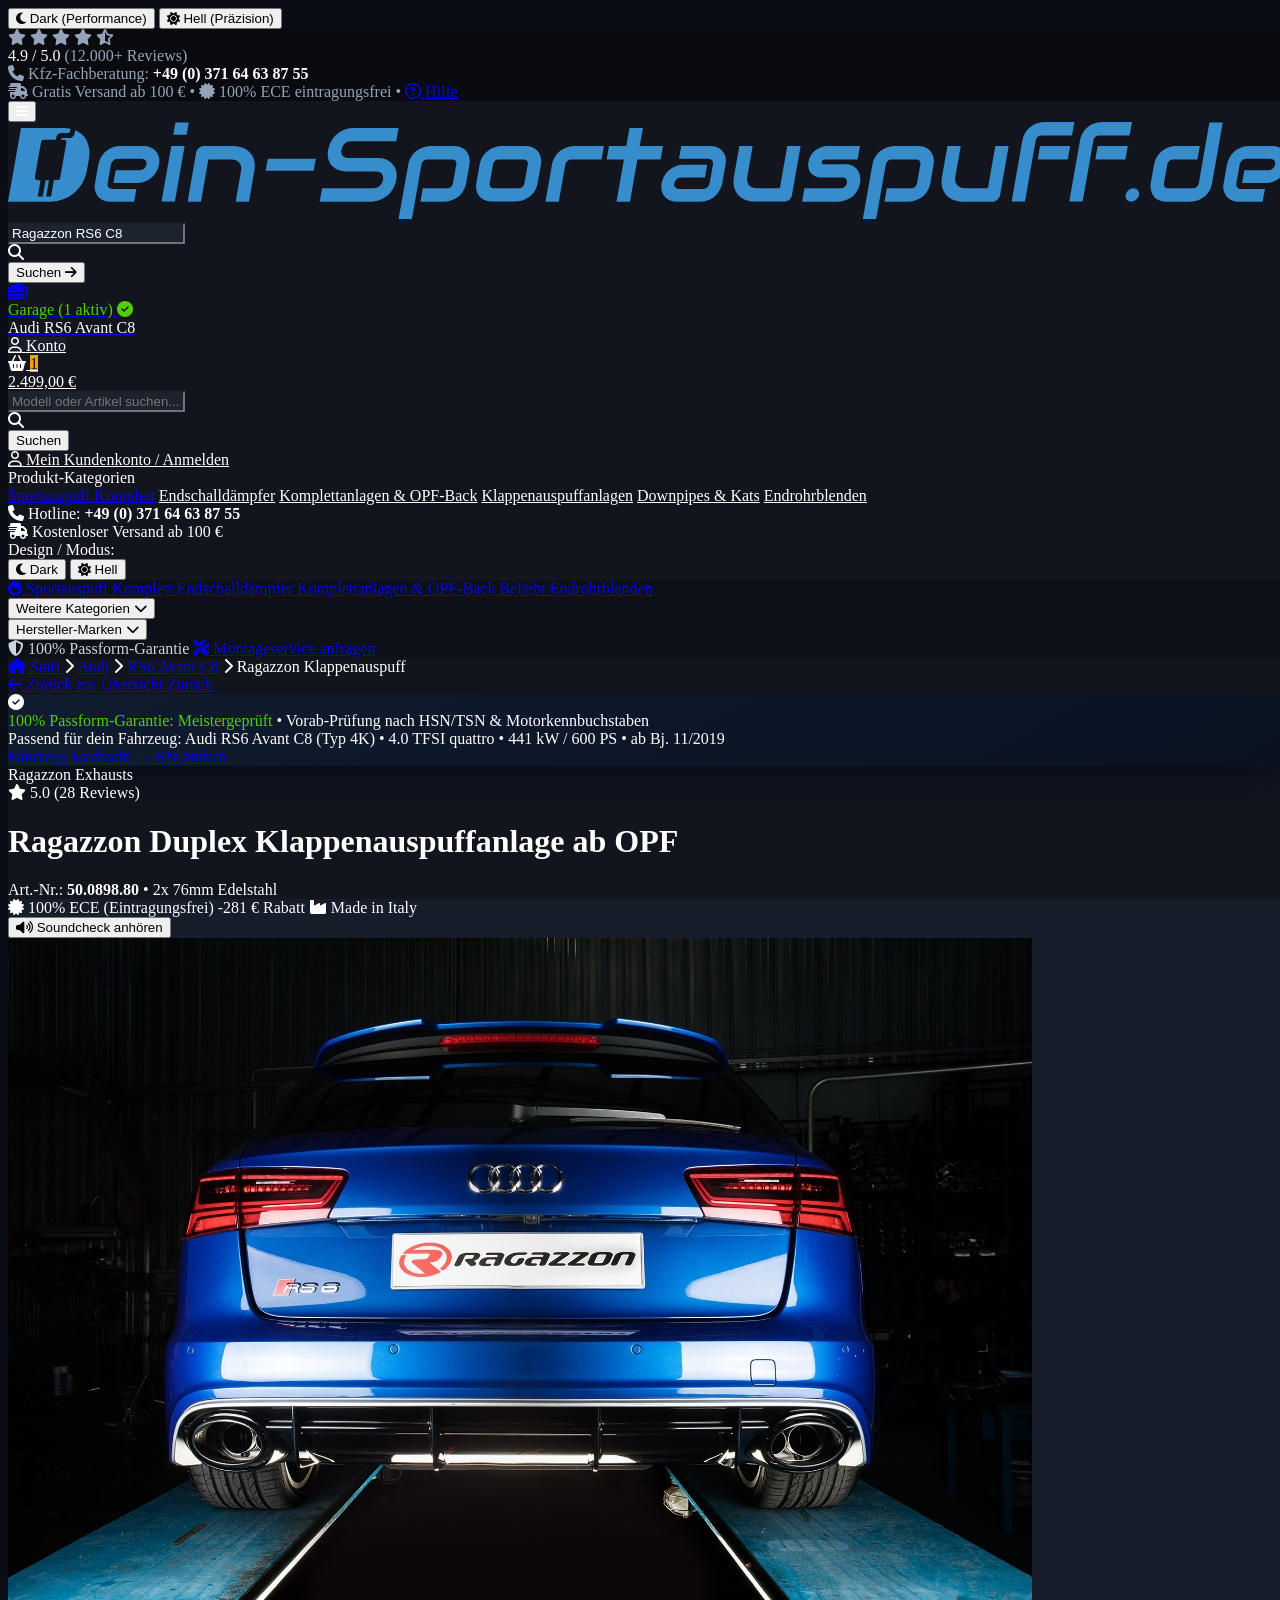
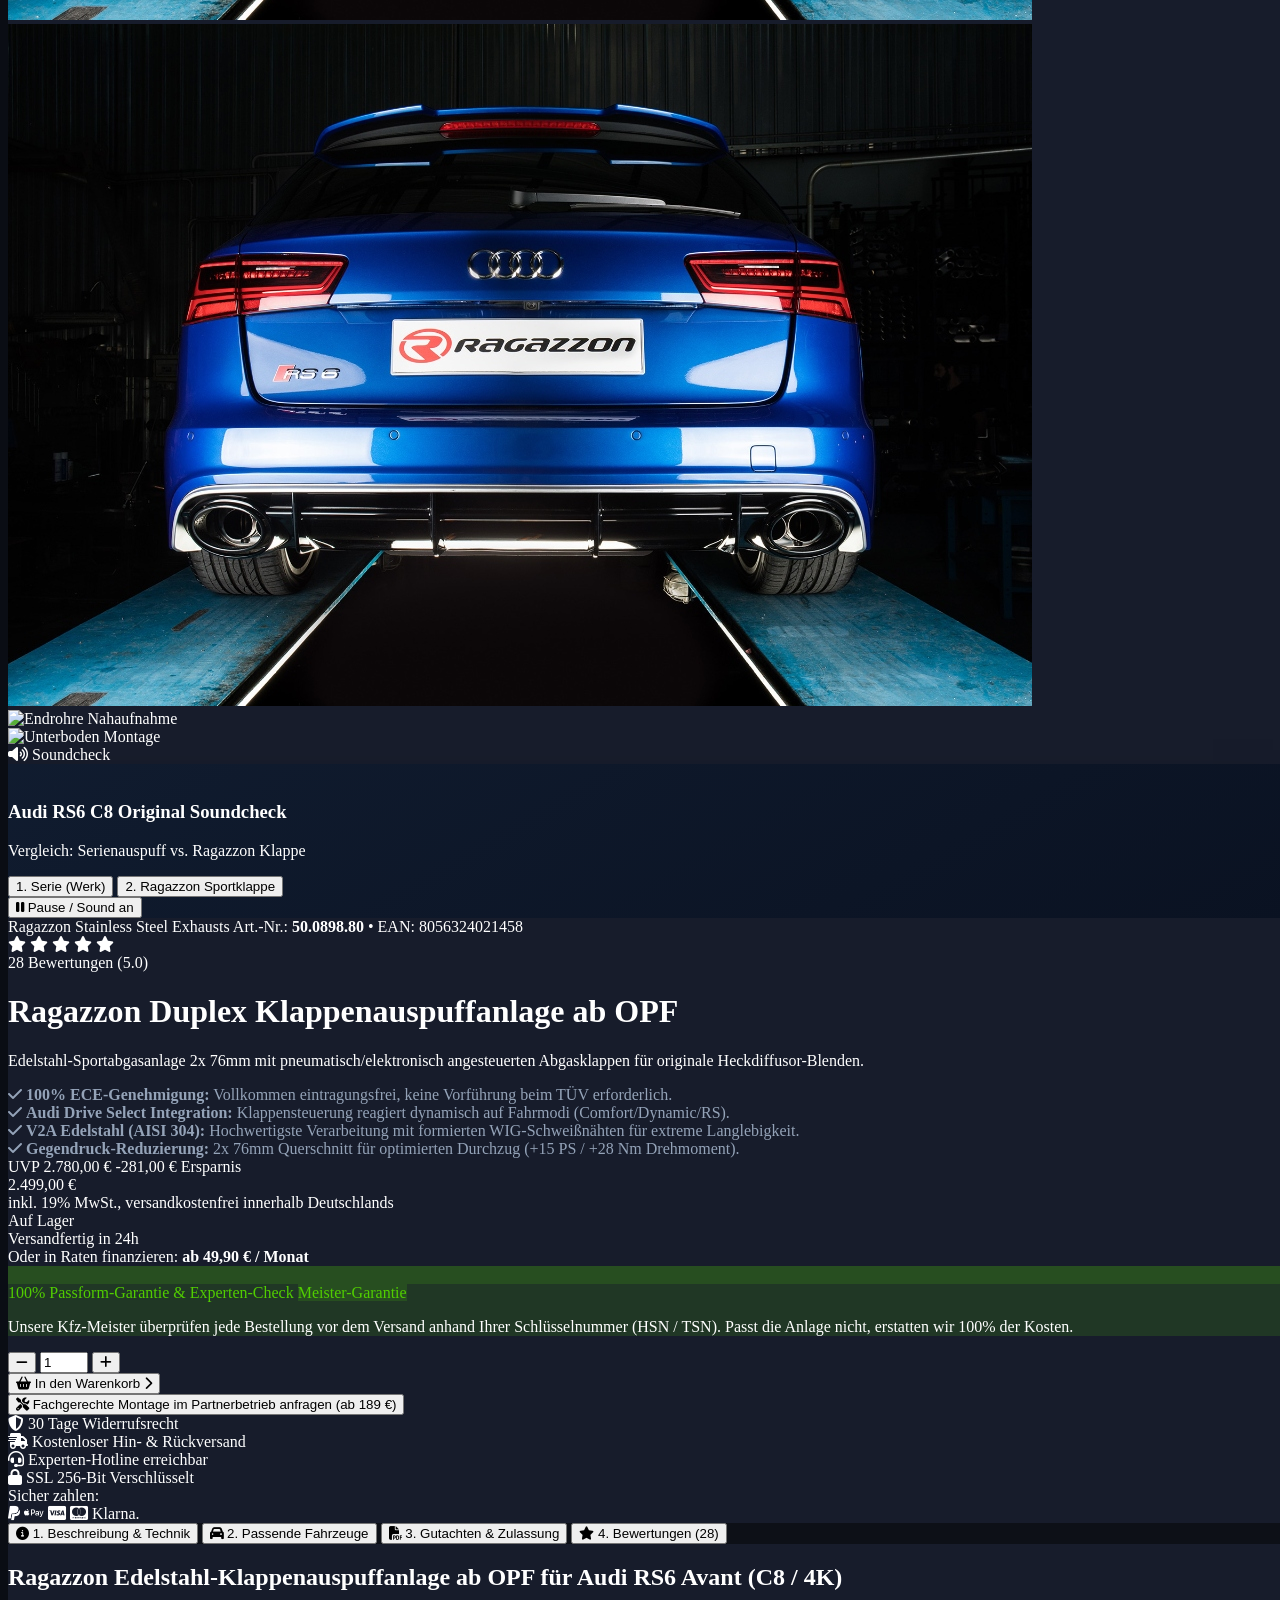
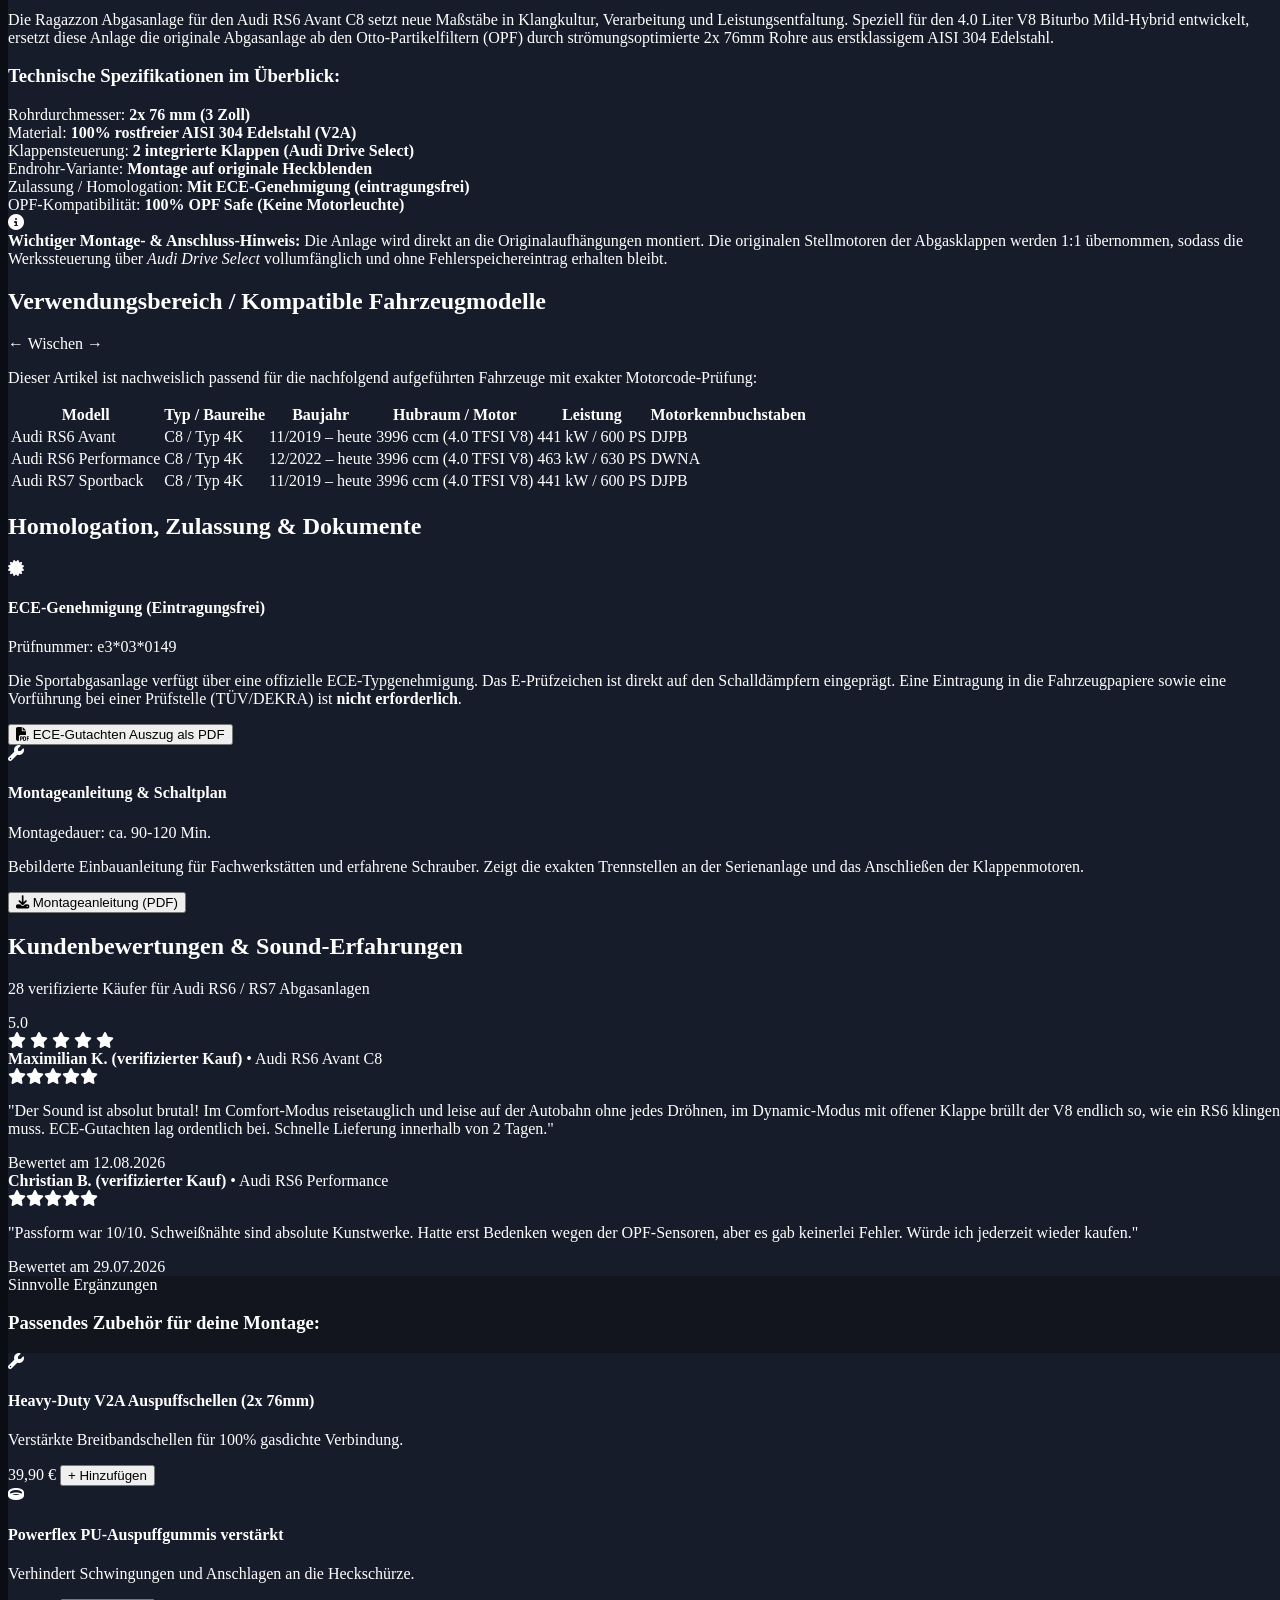
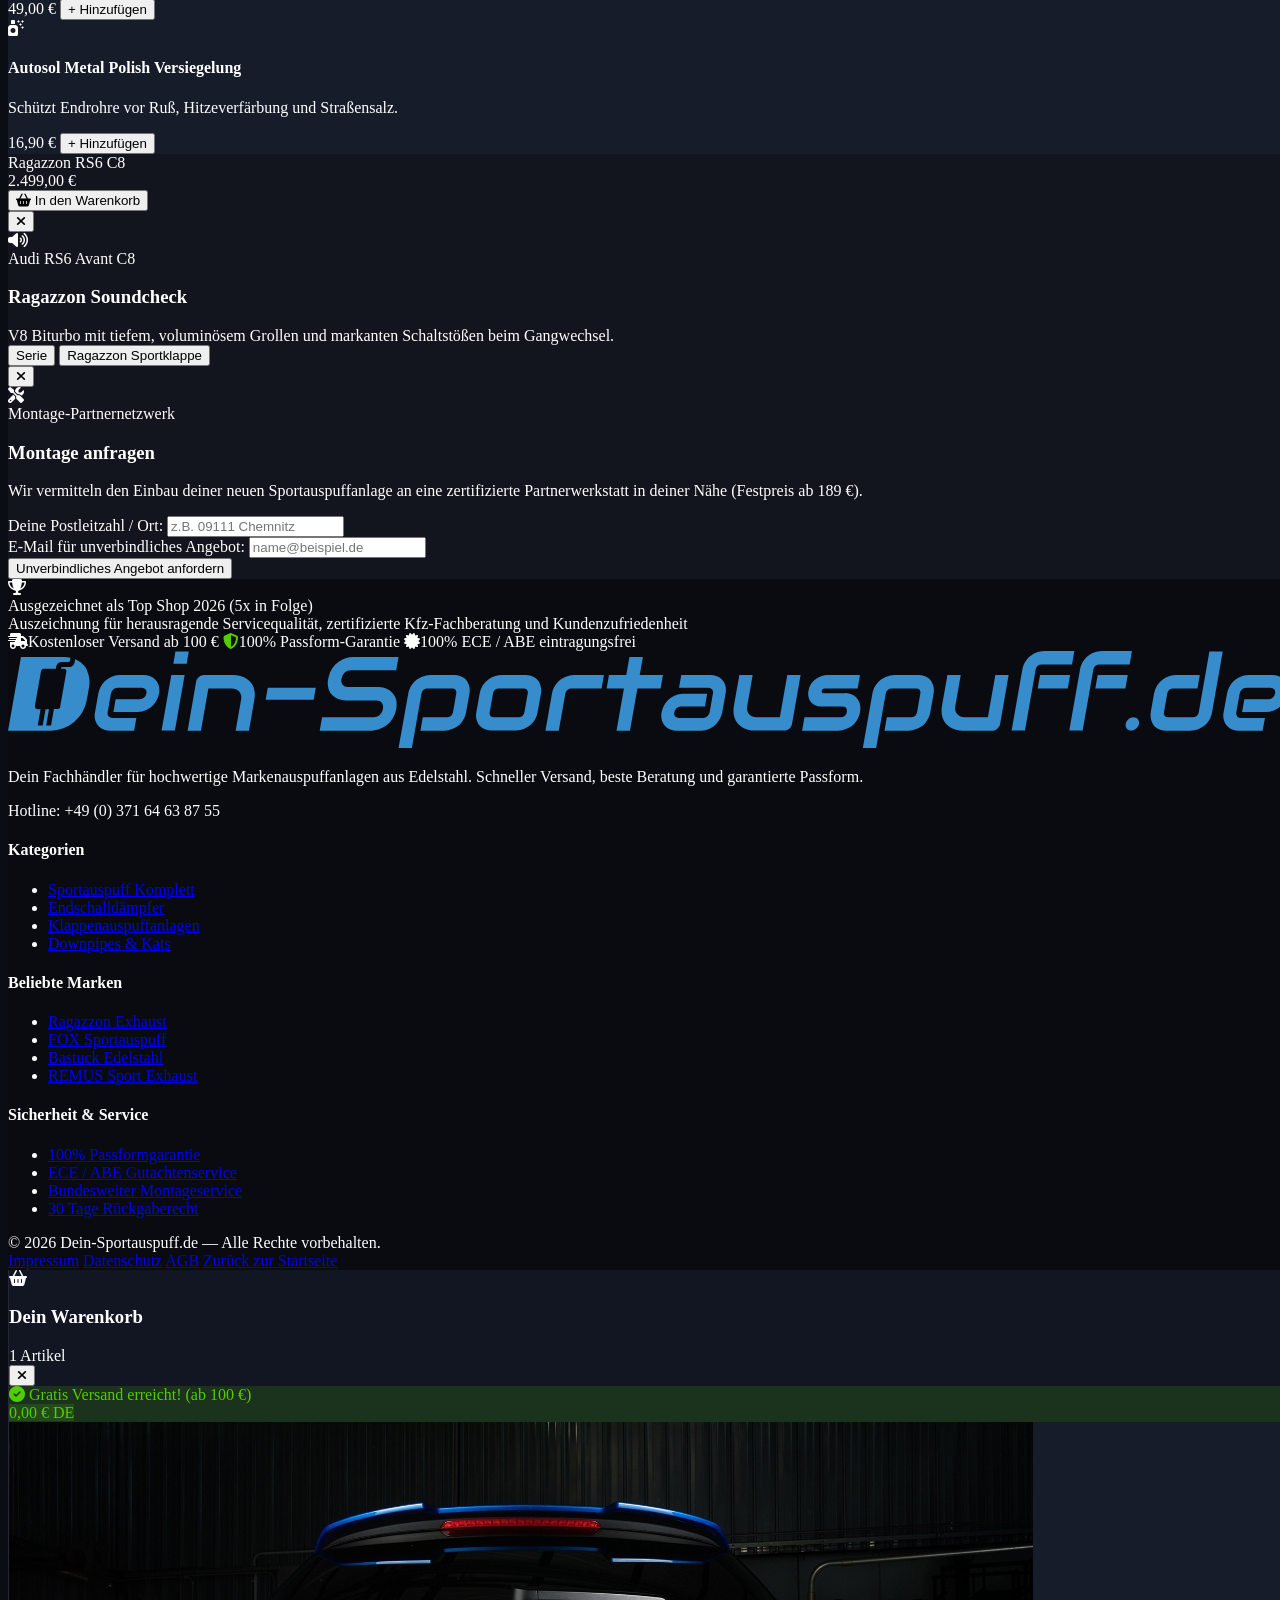
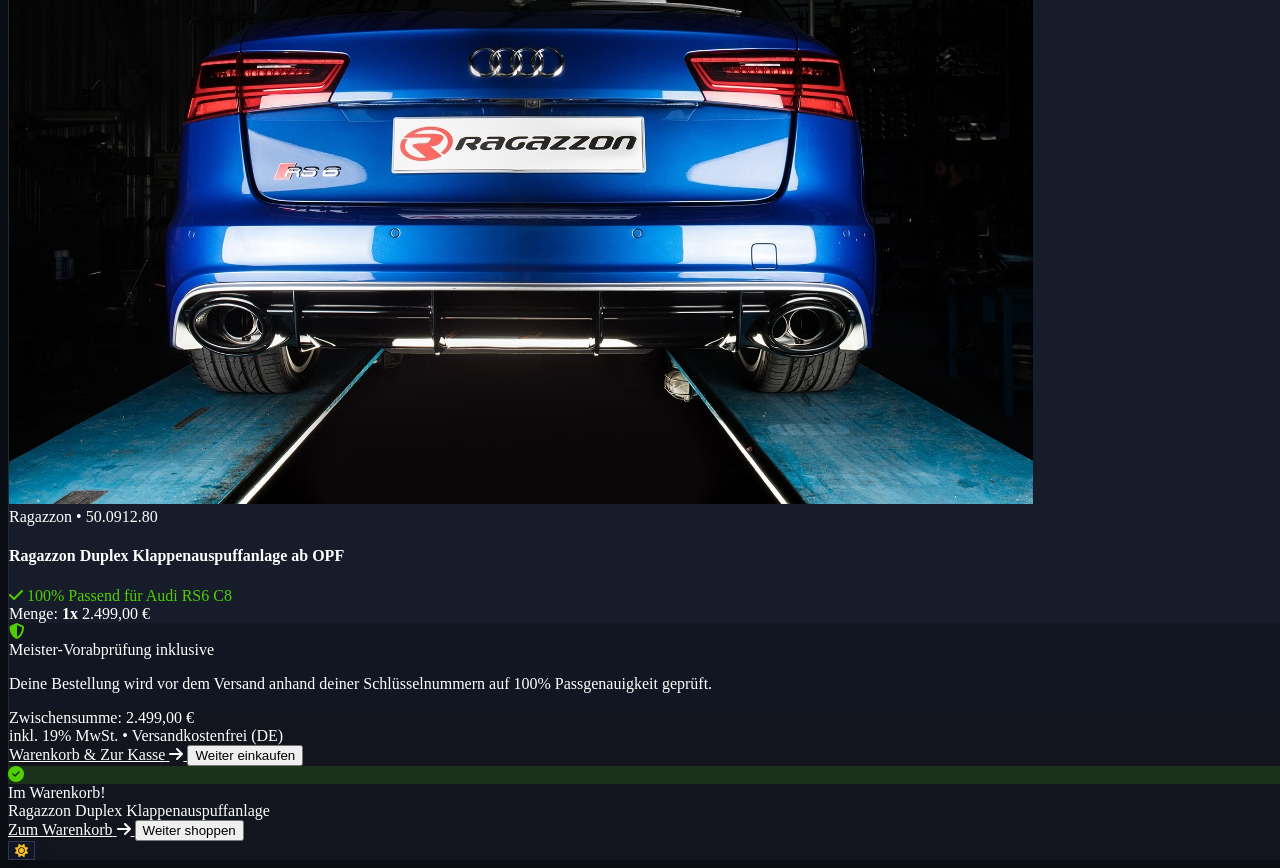
==== commit 093f2af7: "feat: Header-, Design- und Mobile-Feinschliff mit Floating Theme-Toggle" ====
--- a/detail.html
+++ b/detail.html
@@ -122,7 +122,7 @@
               value="Ragazzon RS6 C8"
               class="w-full text-sm font-medium rounded-full pl-12 pr-28 py-3.5 border-0 focus:ring-2 focus:ring-brand-orange/40 focus:outline-none transition shadow-sm placeholder:text-gray-400"
             >
-            <div class="absolute inset-y-0 left-0 pl-4.5 flex items-center pointer-events-none text-brand-orange text-base">
+            <div class="absolute inset-y-0 left-0 w-12 flex items-center justify-center pointer-events-none text-brand-orange text-base">
               <i class="fa-solid fa-magnifying-glass"></i>
             </div>
             <button type="submit" name="send" class="absolute inset-y-1.5 right-1.5 px-5 bg-brand-orange hover:bg-brand-orangeHover text-white text-xs font-racing font-bold uppercase tracking-wider rounded-full transition shadow-sm flex items-center space-x-1.5">
@@ -135,21 +135,16 @@
         <!-- Rechte Aktionen -->
         <div class="flex items-center space-x-1 sm:space-x-4 flex-shrink-0">
 
-          <!-- Quick Theme Toggle auf Mobile -->
-          <button onclick="toggleThemeQuick()" class="md:hidden p-1.5 text-gray-300 hover:text-white rounded-lg hover:bg-black/10 transition" title="Design wechseln (Dark/Hell)">
-            <i id="themeQuickIcon" class="fa-solid fa-sun text-sm"></i>
-          </button>
-
-          <!-- Kfz-Meister-Standard Virtuelle Kfz-Garage Pill (Desktop) -->
-          <a href="kategorie.html?brand=Audi&model=RS6" id="headerCarPill" style="background-color: var(--car-pill-bg);" class="hidden lg:flex items-center rounded-xl px-3.5 py-2 cursor-pointer transition group shadow-sm border border-brand-orange/20 hover:border-brand-orange/50">
-            <div class="w-8 h-8 rounded-lg bg-brand-orange/15 flex items-center justify-center text-brand-orange mr-2.5 relative">
-              <i class="fa-solid fa-warehouse text-sm"></i>
-              <span class="absolute -top-1 -right-1 w-2.5 h-2.5 rounded-full bg-emerald-500 border-2 border-gray-900"></span>
+          <!-- Kfz-Meister-Standard Virtuelle Kfz-Garage Pill (Desktop, Clean, borderless, h-11) -->
+          <a href="kategorie.html?brand=Audi&model=RS6" id="headerCarPill" style="background-color: var(--car-pill-bg);" class="hidden lg:flex items-center h-11 rounded-xl px-3.5 cursor-pointer transition group shadow-sm hover:opacity-95 flex-shrink-0 space-x-3">
+            <div class="relative flex items-center justify-center text-brand-orange flex-shrink-0">
+              <i class="fa-solid fa-warehouse text-base"></i>
+              <span class="absolute -top-1 -right-1 w-2 h-2 rounded-full" style="background-color: var(--brand-green);"></span>
             </div>
             <div class="text-left text-xs leading-tight">
-              <div class="text-[10px] uppercase font-bold tracking-wider text-emerald-400 flex items-center space-x-1">
+              <div class="text-[10px] uppercase font-bold tracking-wider flex items-center space-x-1" style="color: var(--brand-green);">
                 <span>Garage (1 aktiv)</span>
-                <i class="fa-solid fa-circle-check text-[9px]"></i>
+                <i class="fa-solid fa-circle-check text-[9px]" style="color: var(--brand-green);"></i>
               </div>
               <div id="headerCarLabel" style="color: var(--car-pill-text);" class="font-extrabold group-hover:text-brand-orange transition truncate max-w-[140px] xl:max-w-[170px]">
                 Audi RS6 Avant C8
@@ -157,23 +152,22 @@
             </div>
           </a>
 
-          <!-- Benutzerkonto -->
-          <a href="konto.html" style="color: var(--logo-text);" class="px-2.5 py-2 rounded-xl hover:bg-black/5 transition hidden sm:flex flex-col items-center opacity-85 hover:opacity-100" title="Mein Kundenkonto">
-            <i class="fa-regular fa-user text-base sm:text-lg"></i>
-            <span class="text-[10px] mt-0.5 font-medium">Konto</span>
+          <!-- Benutzerkonto (Einheitliche h-11 Pill, gleicher Look & Feel) -->
+          <a href="konto.html" style="background-color: var(--car-pill-bg); color: var(--car-pill-text);" class="h-11 px-3.5 rounded-xl transition hidden sm:flex items-center space-x-2 shadow-sm hover:opacity-90 group flex-shrink-0" title="Mein Kundenkonto">
+            <i class="fa-regular fa-user text-sm text-gray-400 group-hover:text-brand-orange transition"></i>
+            <span class="text-xs font-bold">Konto</span>
           </a>
 
-          <!-- Warenkorb Button -->
-          <a href="warenkorb.html" class="flex items-center bg-brand-orange hover:bg-brand-orangeHover text-white rounded-xl p-2 sm:px-4 sm:py-2.5 transition shadow-lg group flex-shrink-0" title="Warenkorb">
-            <div class="relative mr-0 sm:mr-2.5">
-              <i class="fa-solid fa-basket-shopping text-base sm:text-lg"></i>
-              <span id="cartCountBadge" class="absolute -top-2 -right-2 bg-white text-brand-orange text-[10px] font-extrabold w-4 h-4 rounded-full flex items-center justify-center shadow">
+          <!-- Warenkorb Button (h-11, nur Icon + Kontrast-Zähler + weißer Preis) -->
+          <a href="warenkorb.html" class="h-11 flex items-center bg-brand-orange hover:bg-brand-orangeHover text-white rounded-xl px-3.5 sm:px-4 transition shadow-md group flex-shrink-0 space-x-2.5" title="Warenkorb">
+            <div class="relative flex items-center justify-center">
+              <i class="fa-solid fa-basket-shopping text-base" style="color: #ffffff !important;"></i>
+              <span id="cartCountBadge" class="cart-badge-count absolute -top-2 -right-2.5 bg-amber-400 text-slate-900 text-[10px] font-black w-4 h-4 rounded-full flex items-center justify-center shadow">
                 1
               </span>
             </div>
-            <div class="text-left hidden sm:block">
-              <div class="text-[10px] text-orange-100 uppercase font-bold tracking-wider">Warenkorb</div>
-              <div id="cartSumHeader" class="text-xs font-racing font-extrabold text-white tracking-wide">2.499,00 €</div>
+            <div id="cartSumHeader" class="font-racing text-sm font-extrabold tracking-wide leading-none pt-0.5 cart-pill-price" style="color: #ffffff !important;">
+              2.499,00 €
             </div>
           </a>
         </div>
@@ -209,21 +203,6 @@
         <span>Mein Kundenkonto / Anmelden</span>
       </a>
 
-      <!-- Quick Theme Switcher im Drawer -->
-      <div class="flex items-center justify-between p-2 rounded-xl bg-black/20 text-xs">
-        <span class="text-gray-400 font-bold uppercase">Erscheinungsbild:</span>
-        <div class="flex space-x-1">
-          <button onclick="setTheme('dark')" class="px-2.5 py-1 rounded-lg text-xs font-racing font-bold bg-brand-orange text-white flex items-center space-x-1">
-            <i class="fa-solid fa-moon text-[10px]"></i>
-            <span>Dark</span>
-          </button>
-          <button onclick="setTheme('light')" class="px-2.5 py-1 rounded-lg text-xs font-racing font-bold bg-white/10 text-gray-300 flex items-center space-x-1">
-            <i class="fa-solid fa-sun text-[10px]"></i>
-            <span>Hell</span>
-          </button>
-        </div>
-      </div>
-
       <div class="font-bold text-xs uppercase tracking-wider text-brand-orange pt-1">Produkt-Kategorien</div>
       <div class="space-y-1">
         <a href="kategorie.html" onclick="toggleMobileDrawer()" class="block px-3 py-2 rounded-xl font-bold text-brand-orange bg-brand-orange/10">Sportauspuff Komplett</a>
@@ -243,6 +222,20 @@
         <div class="flex items-center space-x-2 text-slate-400">
           <i class="fa-solid fa-truck-fast"></i>
           <span>Kostenloser Versand ab 100 €</span>
+        </div>
+
+      <!-- Subtiler Theme-Umschalter ganz unten im Drawer -->
+      <div class="pt-3 border-t border-white/10 flex items-center justify-between text-xs" style="border-color: var(--panel-border);">
+        <span class="text-gray-400 text-[11px] font-medium">Design / Modus:</span>
+        <div class="inline-flex p-0.5 rounded-lg bg-black/20 border border-white/10" style="border-color: var(--panel-border);">
+          <button id="mobBtnDark" onclick="setTheme('dark')" class="px-2.5 py-1 rounded-md text-[11px] font-racing font-bold flex items-center space-x-1 bg-brand-orange text-white shadow transition">
+            <i class="fa-solid fa-moon text-[10px]"></i>
+            <span>Dark</span>
+          </button>
+          <button id="mobBtnLight" onclick="setTheme('light')" class="px-2.5 py-1 rounded-md text-[11px] font-racing font-bold flex items-center space-x-1 text-gray-400 hover:text-white transition">
+            <i class="fa-solid fa-sun text-[10px]"></i>
+            <span>Hell</span>
+          </button>
         </div>
       </div>
     </div>
@@ -1281,6 +1274,23 @@
   <!-- ========================================================================= -->
   <footer style="background-color: var(--tier1-bg); border-color: var(--panel-border);" class="border-t py-12 mt-12 text-xs transition-colors duration-300">
     <div class="max-w-[1600px] mx-auto px-4 sm:px-8 lg:px-12">
+      <!-- Trust-Banner im Footer: Top Shop 2026 Auszeichnung & USPs -->
+      <div class="pb-8 mb-10 border-b flex flex-wrap items-center justify-between gap-4" style="border-color: var(--panel-border);">
+        <div class="flex items-center space-x-3">
+          <div class="w-10 h-10 rounded-xl bg-amber-500/15 border border-amber-500/30 flex items-center justify-center text-amber-400 text-lg flex-shrink-0">
+            <i class="fa-solid fa-trophy"></i>
+          </div>
+          <div>
+            <div class="font-bold text-xs sm:text-sm" style="color: var(--text-main);">Ausgezeichnet als Top Shop 2026 (5x in Folge)</div>
+            <div class="text-[11px] text-gray-400">Auszeichnung für herausragende Servicequalität, zertifizierte Kfz-Fachberatung und Kundenzufriedenheit</div>
+          </div>
+        </div>
+        <div class="flex flex-wrap items-center gap-6 text-xs text-gray-400">
+          <span class="flex items-center space-x-2"><i class="fa-solid fa-truck-fast text-brand-orange"></i><span>Kostenloser Versand ab 100 €</span></span>
+          <span class="flex items-center space-x-2"><i class="fa-solid fa-shield-halved text-emerald-400"></i><span>100% Passform-Garantie</span></span>
+          <span class="flex items-center space-x-2"><i class="fa-solid fa-certificate text-sky-400"></i><span>100% ECE / ABE eintragungsfrei</span></span>
+        </div>
+      </div>
       <div class="grid grid-cols-1 md:grid-cols-4 gap-8">
         <div>
           <a href="index.html" class="flex items-center mb-4" title="Dein-Sportauspuff.de">
@@ -1675,5 +1685,21 @@
       }
     });
   </script>
+
+  <!-- ========================================================================= -->
+  <!-- FLOATING THEME TOGGLE (Runder Umschalter unten links)                      -->
+  <!-- ========================================================================= -->
+  <div class="fixed bottom-6 left-6 z-40">
+    <button
+      id="floatingThemeToggle"
+      onclick="toggleThemeQuick()"
+      class="floating-theme-btn w-11 h-11 rounded-full flex items-center justify-center transition-all duration-300 transform hover:scale-110 active:scale-95 group cursor-pointer"
+      title="Design wechseln (Dark / Light Mode)"
+      aria-label="Design wechseln (Dark / Light Mode)"
+    >
+      <i id="themeQuickIcon" class="fa-solid fa-sun text-base transition-transform duration-500 group-hover:rotate-45"></i>
+    </button>
+  </div>
+
 </body>
 </html>
--- a/assets/theme.css
+++ b/assets/theme.css
@@ -14,6 +14,9 @@
   --brand-blue-light: #EBF4FB;
   --brand-accent: #F59E0B;
   --brand-accent-hover: #D97706;
+  --brand-green: #51ce00;
+  --brand-green-bg: rgba(81, 206, 0, 0.15);
+  --brand-green-border: rgba(81, 206, 0, 0.35);
 
   /* Tier-Hintergründe & Header-Ebenen */
   --tier1-bg: #090B10;
@@ -57,8 +60,8 @@
   --badge-text: #378DCC;
 
   /* Status-Badges (Dark) */
-  --badge-success-bg: rgba(16, 185, 129, 0.15);
-  --badge-success-text: #10B981;
+  --badge-success-bg: rgba(81, 206, 0, 0.15);
+  --badge-success-text: #51ce00;
   --badge-warning-bg: rgba(245, 158, 11, 0.15);
   --badge-warning-text: #F59E0B;
   --badge-info-bg: rgba(55, 141, 204, 0.15);
@@ -94,6 +97,9 @@
 /* 2. DESIGN TOKENS (BODY.THEME-LIGHT = HIGH-CONTRAST LIGHT MODE)           */
 /* ========================================================================= */
 body.theme-light {
+  --brand-green: #368900;
+  --brand-green-bg: rgba(54, 137, 0, 0.12);
+  --brand-green-border: rgba(54, 137, 0, 0.30);
   /* Tier-Hintergründe & Header-Ebenen */
   --tier1-bg: #F8FAFC;
   --tier1-text: #64748B;
@@ -136,8 +142,8 @@
   --badge-text: #2875AB;
 
   /* Status-Badges (Light) */
-  --badge-success-bg: #ECFDF5;
-  --badge-success-text: #047857;
+  --badge-success-bg: #EAF4E4;
+  --badge-success-text: #368900;
   --badge-warning-bg: #FFFBEB;
   --badge-warning-text: #B45309;
   --badge-info-bg: #EBF4FB;
@@ -170,7 +176,7 @@
 /* ========================================================================= */
 
 /* 1. Primärtexte außerhalb des Hero-Bereichs */
-body.theme-light .text-white:not(.hero-polygon *):not(.bg-brand-orange):not(.bg-brand-orangeHover):not(.bg-brand-blue):not(.bg-brand-blueHover):not(.bg-emerald-600):not(.bg-emerald-500):not(.bg-red-600):not(.bg-gray-900):not(.bg-gray-950):not(.floating-theme-switch *) {
+body.theme-light .text-white:not(.hero-polygon *):not(.bg-brand-orange):not(.bg-brand-orange *):not(.bg-brand-orangeHover):not(.bg-brand-orangeHover *):not(.bg-brand-blue):not(.bg-brand-blue *):not(.bg-brand-blueHover):not(.bg-brand-blueHover *):not([href*="warenkorb.html"]):not([href*="warenkorb.html"] *):not(.bg-emerald-600):not(.bg-emerald-500):not(.bg-red-600):not(.bg-gray-900):not(.bg-gray-950):not(.floating-theme-switch *) {
   color: #0F172A !important;
 }
 body.theme-light .text-slate-100:not(.hero-polygon *),
@@ -659,3 +665,102 @@
 body.theme-light .community-card:hover {
   box-shadow: 0 20px 35px -10px rgba(15, 23, 42, 0.12), 0 0 20px rgba(55, 141, 204, 0.1);
 }
+
+/* 7.5 Header Actions & Warenkorb Kontrast-Sicherheit */
+/* Warenkorb-Button: Text & Icons MÜSSEN in LM und DM strahlend weiß sein (außer das Zähler-Badge) */
+a[href*="warenkorb.html"],
+a[href*="warenkorb.html"] i,
+a[href*="warenkorb.html"] div,
+a[href*="warenkorb.html"] span:not(.cart-badge-count),
+a[href*="warenkorb.html"] *:not(.cart-badge-count),
+.cart-pill-price {
+  color: #FFFFFF !important;
+}
+body.theme-light a[href*="warenkorb.html"],
+body.theme-light a[href*="warenkorb.html"] i,
+body.theme-light a[href*="warenkorb.html"] div,
+body.theme-light a[href*="warenkorb.html"] span:not(.cart-badge-count),
+body.theme-light a[href*="warenkorb.html"] *:not(.cart-badge-count),
+body.theme-light .cart-pill-price {
+  color: #FFFFFF !important;
+}
+
+.cart-badge-count {
+  background-color: #F59E0B !important;
+  color: #0F172A !important;
+}
+body.theme-light .cart-badge-count,
+body.theme-light .cart-badge-count * {
+  background-color: #F59E0B !important;
+  color: #0F172A !important;
+}
+
+/* ========================================================================= */
+/* GLOBALE 2-GRÜN HARMONISIERUNG (NUR 2 TÖNE: DM #51ce00 | LM #368900)        */
+/* ========================================================================= */
+.text-emerald-400,
+.text-emerald-500,
+.text-emerald-600,
+.text-kfz-green,
+.text-brand-success {
+  color: var(--brand-green) !important;
+}
+
+.bg-emerald-500,
+.bg-emerald-600,
+.bg-kfz-green,
+.bg-brand-success {
+  background-color: var(--brand-green) !important;
+}
+
+.bg-emerald-500\/10,
+.bg-emerald-500\/15,
+.bg-emerald-500\/20,
+.bg-emerald-600\/15,
+.bg-emerald-500\/25 {
+  background-color: var(--brand-green-bg) !important;
+}
+
+.border-emerald-500,
+.border-emerald-500\/20,
+.border-emerald-500\/30,
+.border-emerald-500\/40 {
+  border-color: var(--brand-green-border) !important;
+}
+
+/* ========================================================================= */
+/* 16. FLOATING THEME TOGGLE (BOTTOM-LEFT CIRCLE)                            */
+/* ========================================================================= */
+.floating-theme-btn {
+  background-color: rgba(15, 23, 42, 0.85);
+  border: 1px solid rgba(255, 255, 255, 0.15);
+  color: #FBBF24;
+  box-shadow: 0 10px 25px -5px rgba(0, 0, 0, 0.4), 0 8px 10px -6px rgba(0, 0, 0, 0.3);
+  backdrop-filter: blur(8px);
+  -webkit-backdrop-filter: blur(8px);
+}
+
+.floating-theme-btn:hover {
+  background-color: #0F172A;
+  border-color: rgba(245, 158, 11, 0.6);
+  color: #F59E0B;
+  box-shadow: 0 12px 28px -5px rgba(245, 158, 11, 0.3), 0 0 12px rgba(245, 158, 11, 0.2);
+}
+
+body.theme-light .floating-theme-btn {
+  background-color: #FFFFFF !important;
+  border: 1px solid #CBD5E1 !important;
+  color: #0F172A !important;
+  box-shadow: 0 10px 25px -5px rgba(15, 23, 42, 0.12), 0 4px 6px -4px rgba(15, 23, 42, 0.08) !important;
+}
+
+body.theme-light .floating-theme-btn:hover {
+  background-color: #F8FAFC !important;
+  border-color: #378DCC !important;
+  color: #378DCC !important;
+  box-shadow: 0 12px 28px -5px rgba(55, 141, 204, 0.25) !important;
+}
+
+body.theme-light .floating-theme-btn * {
+  color: inherit !important;
+}
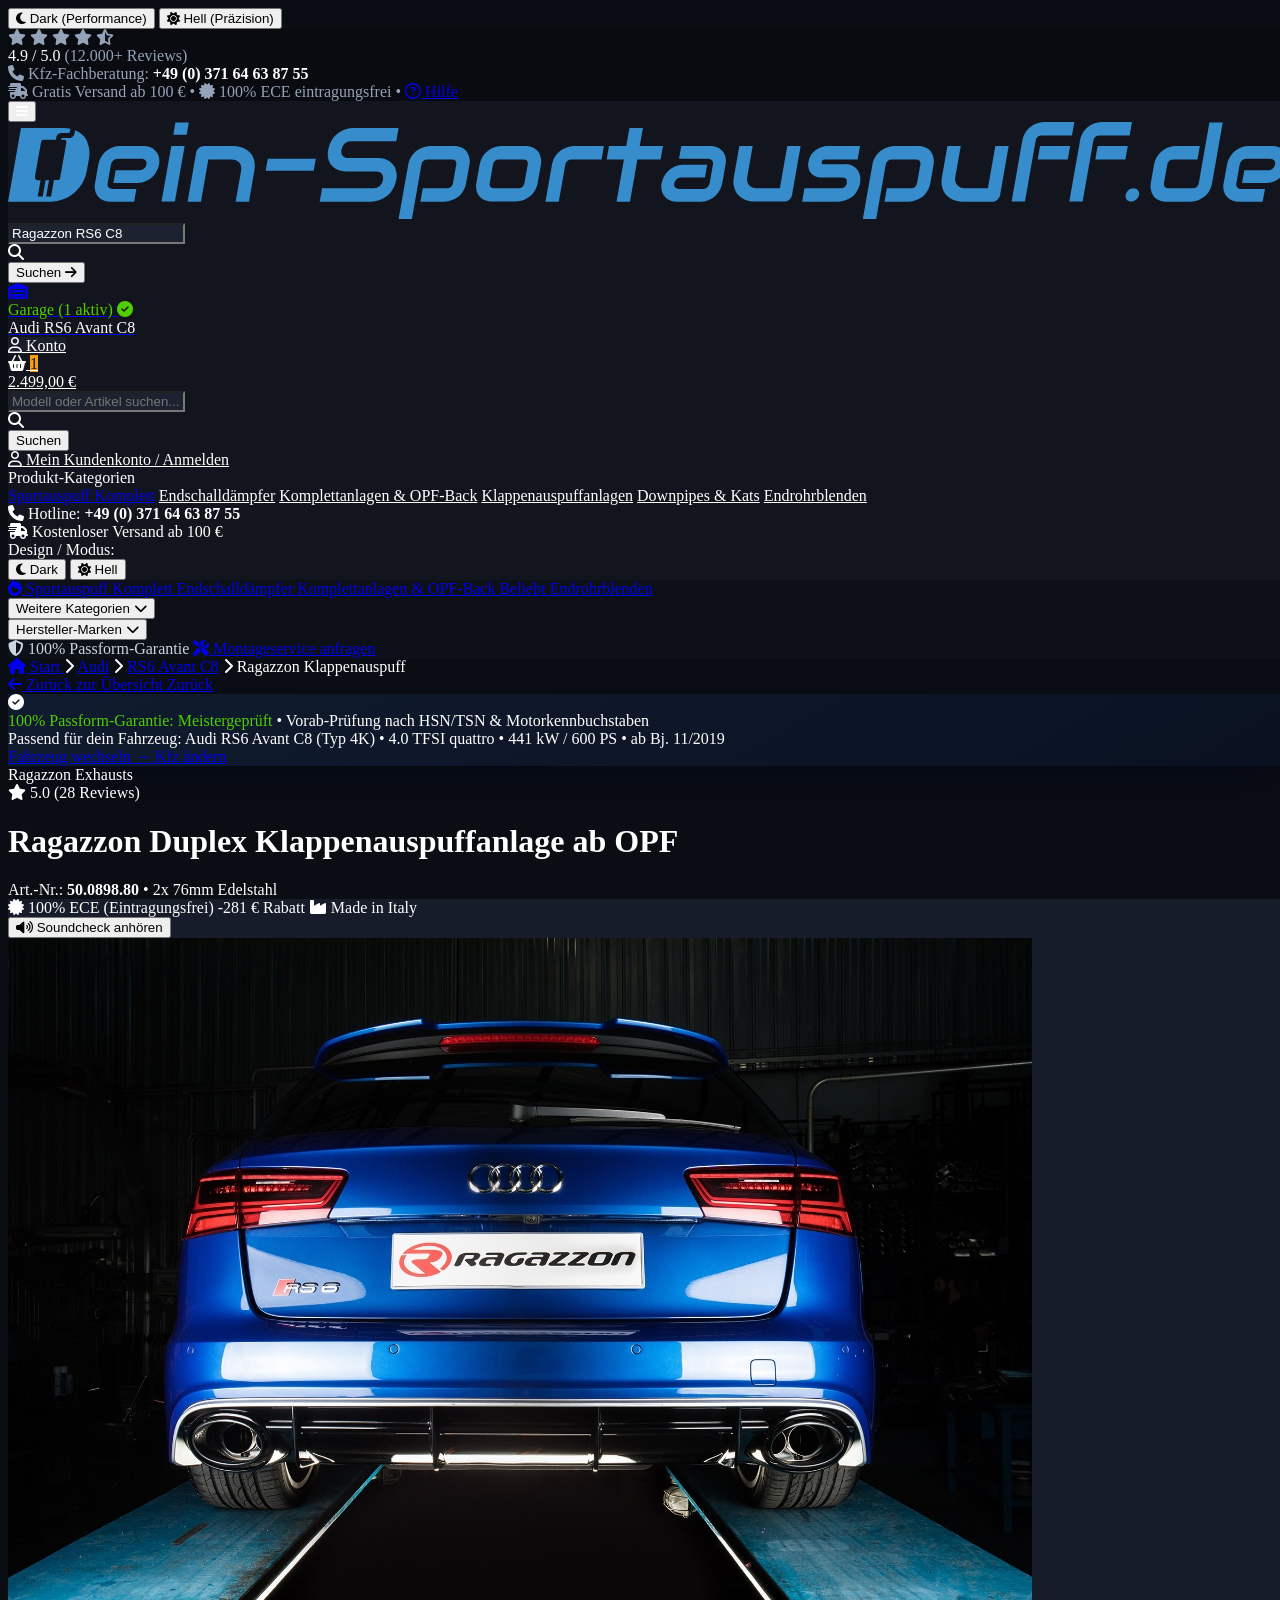
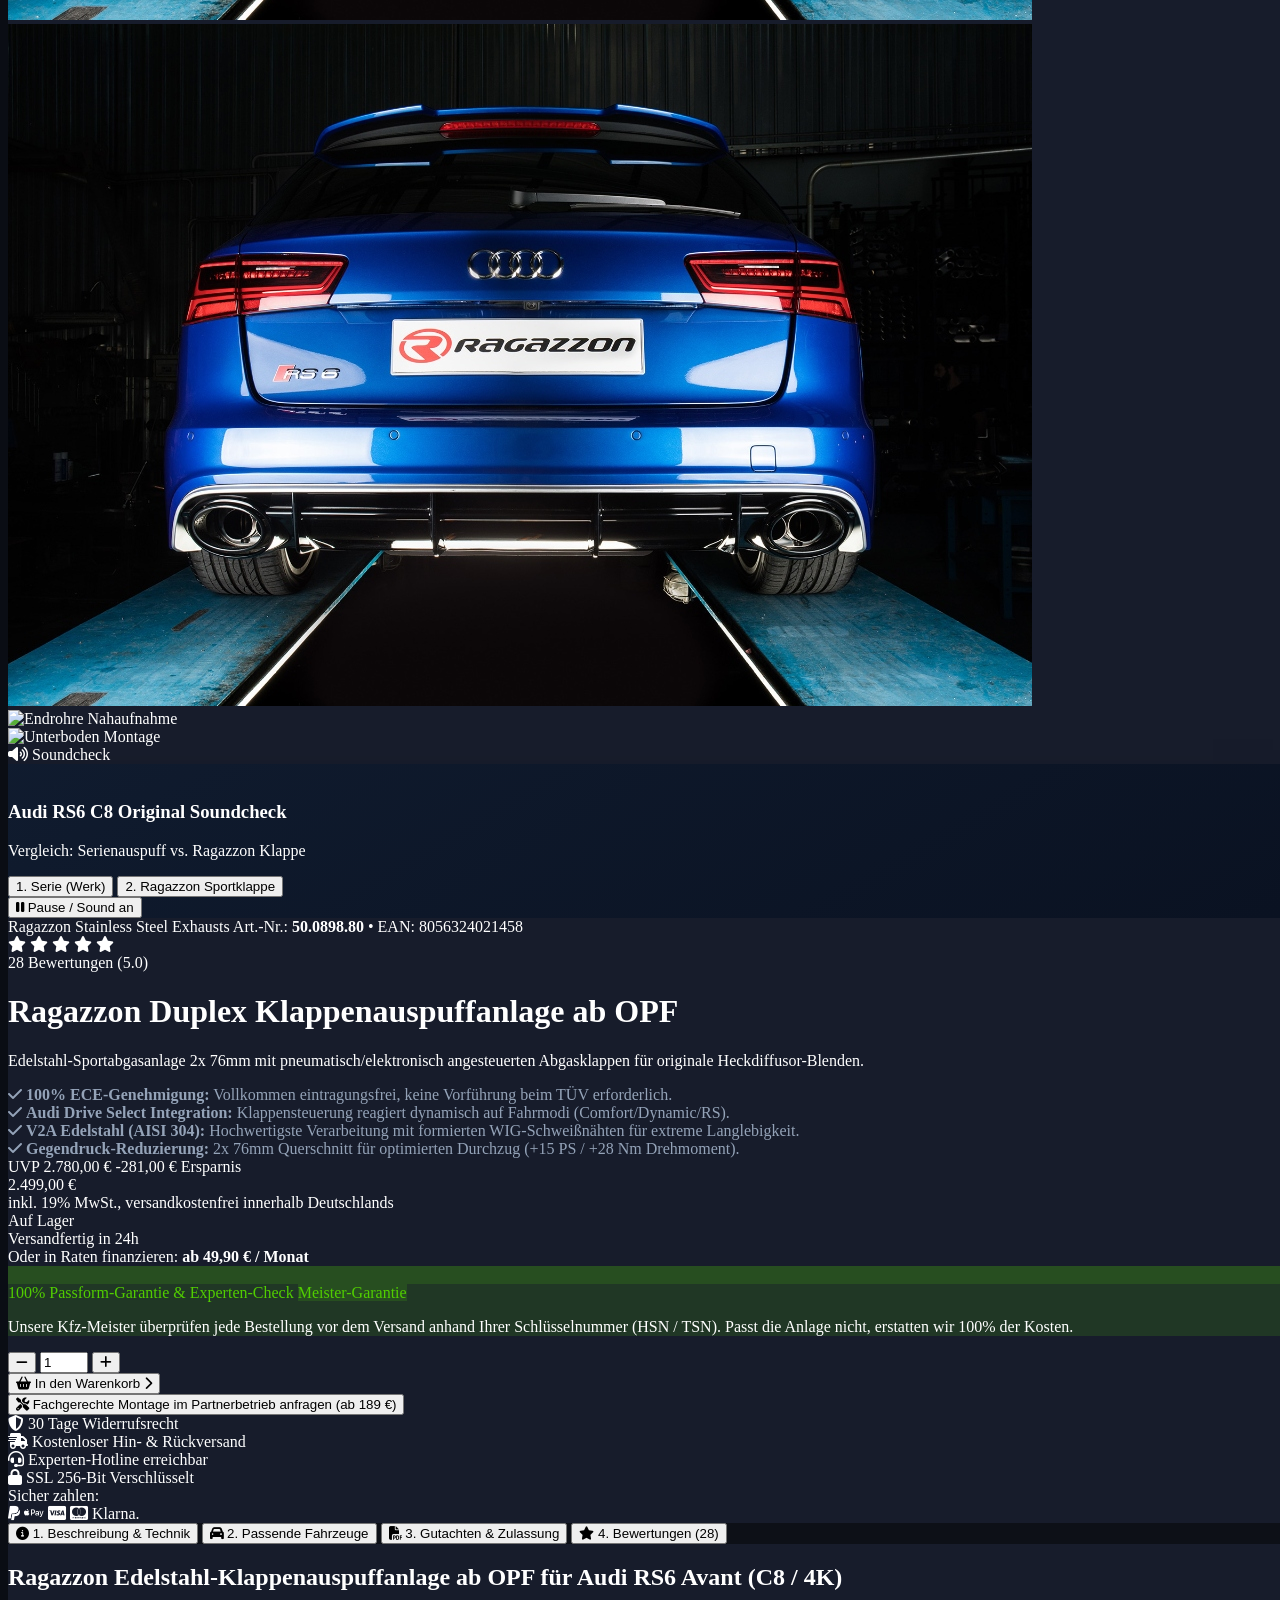
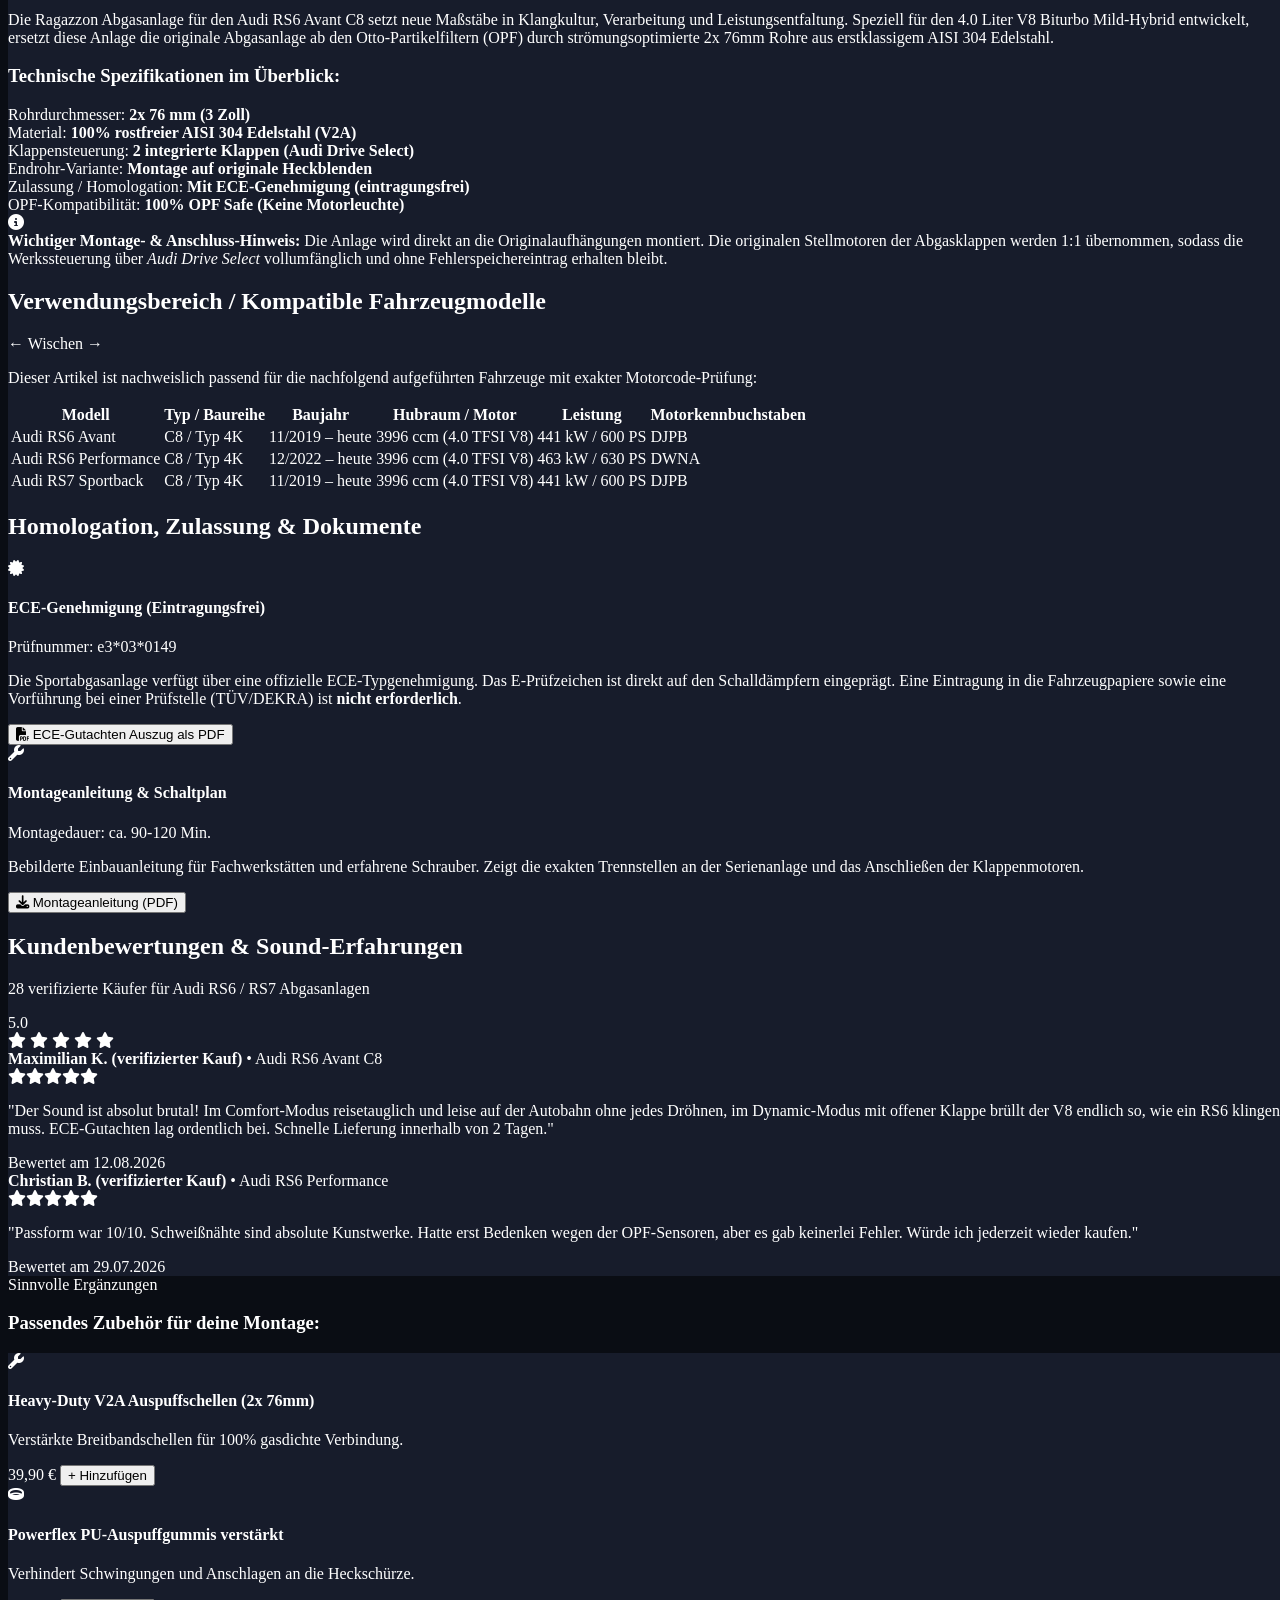
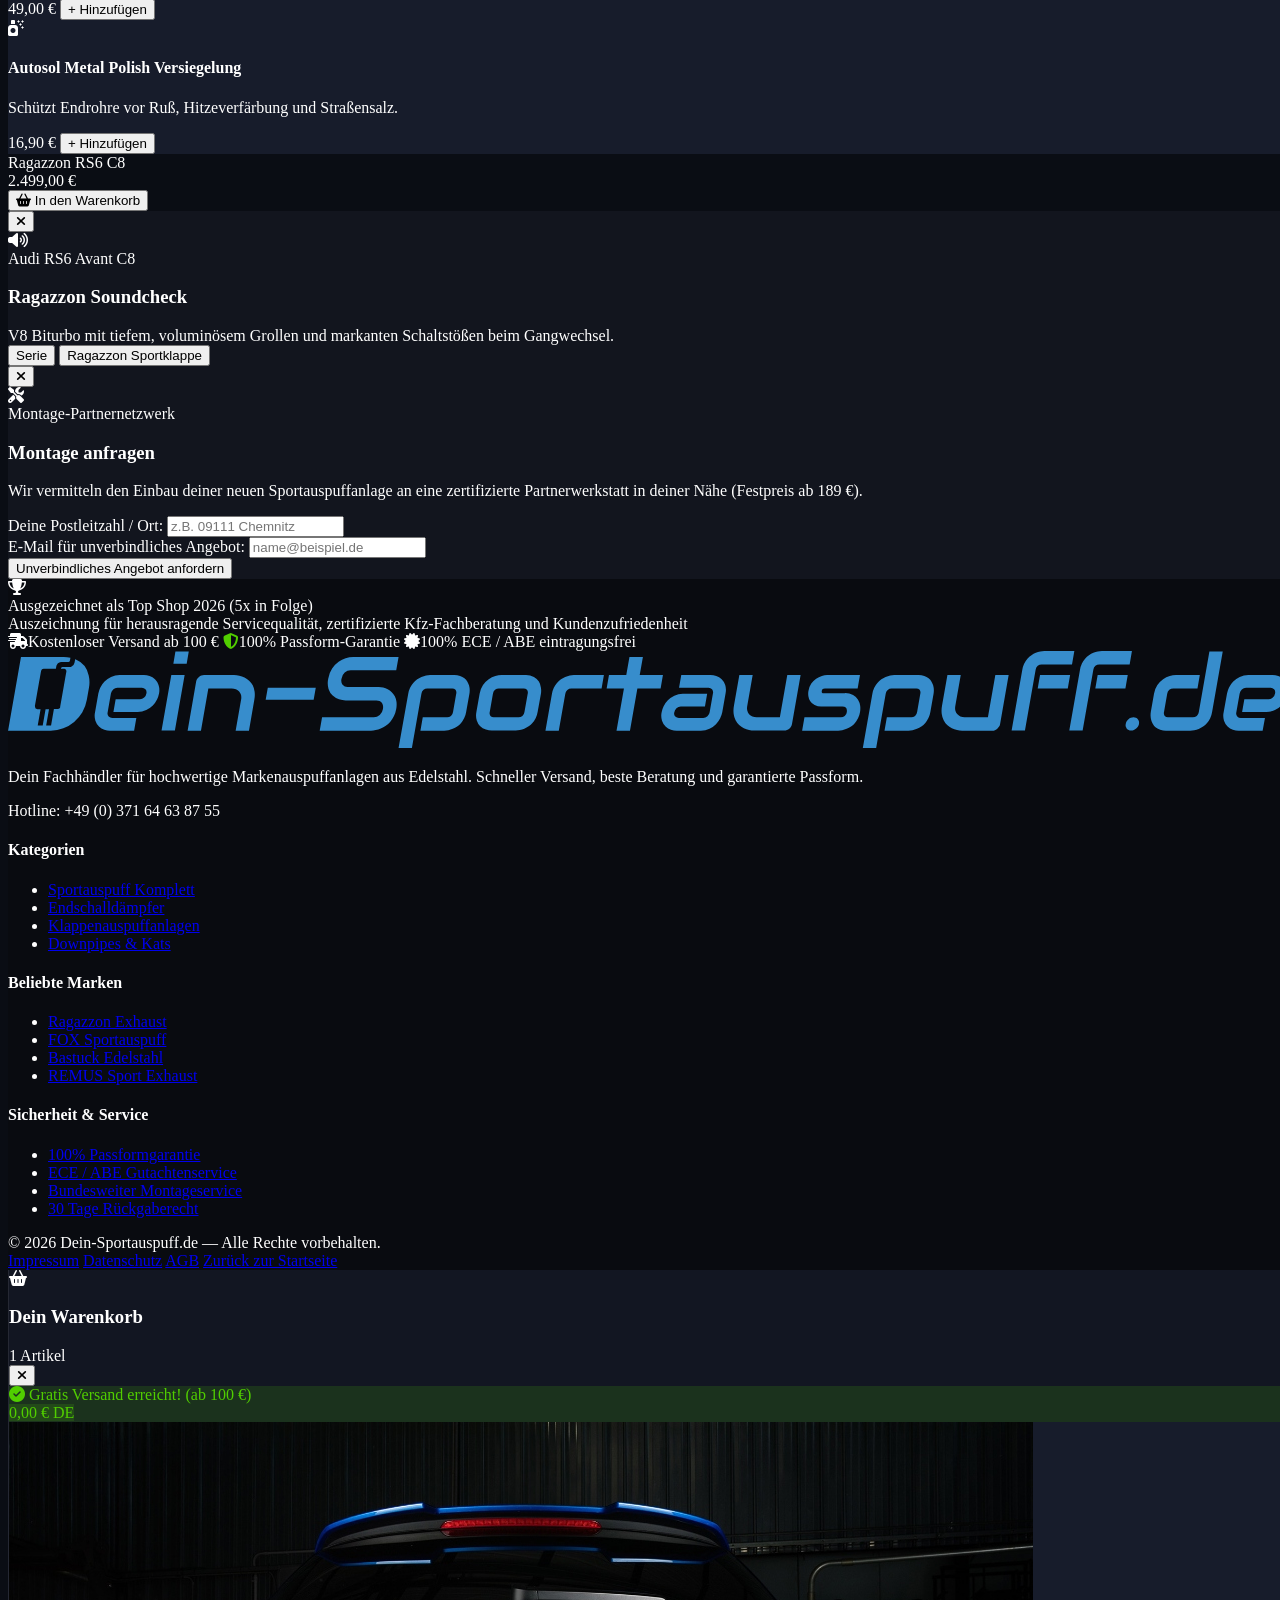
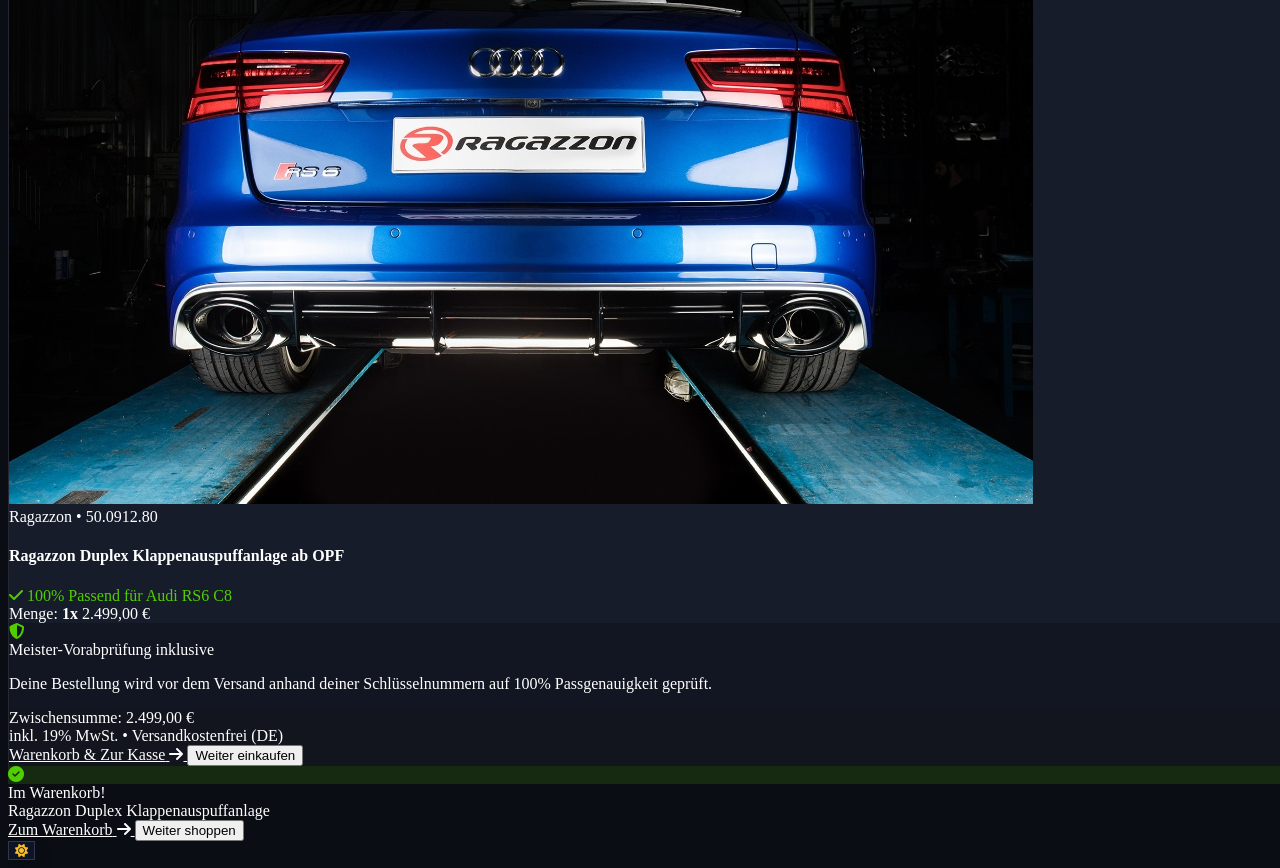
==== commit b8427a93: "fix: restore desktop main navigation bar by closing mobile drawer div" ====
--- a/detail.html
+++ b/detail.html
@@ -223,6 +223,7 @@
           <i class="fa-solid fa-truck-fast"></i>
           <span>Kostenloser Versand ab 100 €</span>
         </div>
+      </div>
 
       <!-- Subtiler Theme-Umschalter ganz unten im Drawer -->
       <div class="pt-3 border-t border-white/10 flex items-center justify-between text-xs" style="border-color: var(--panel-border);">
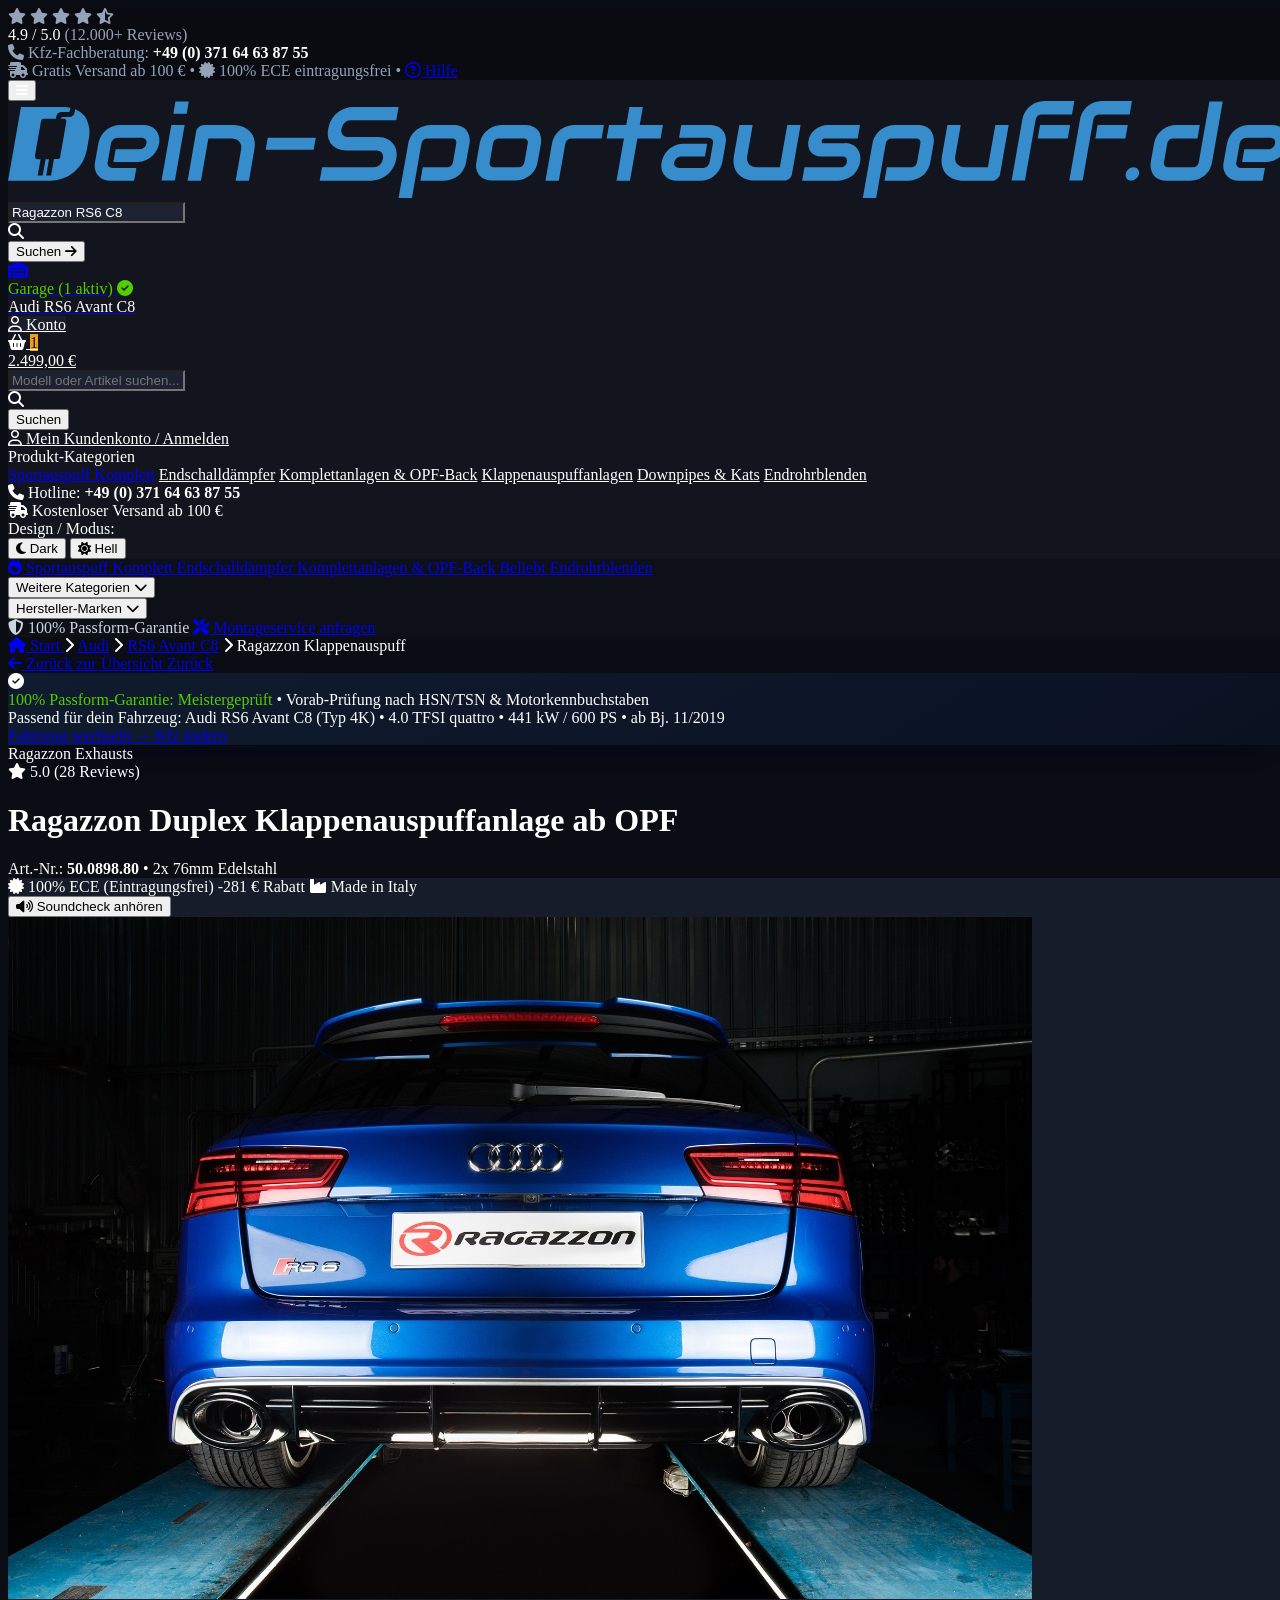
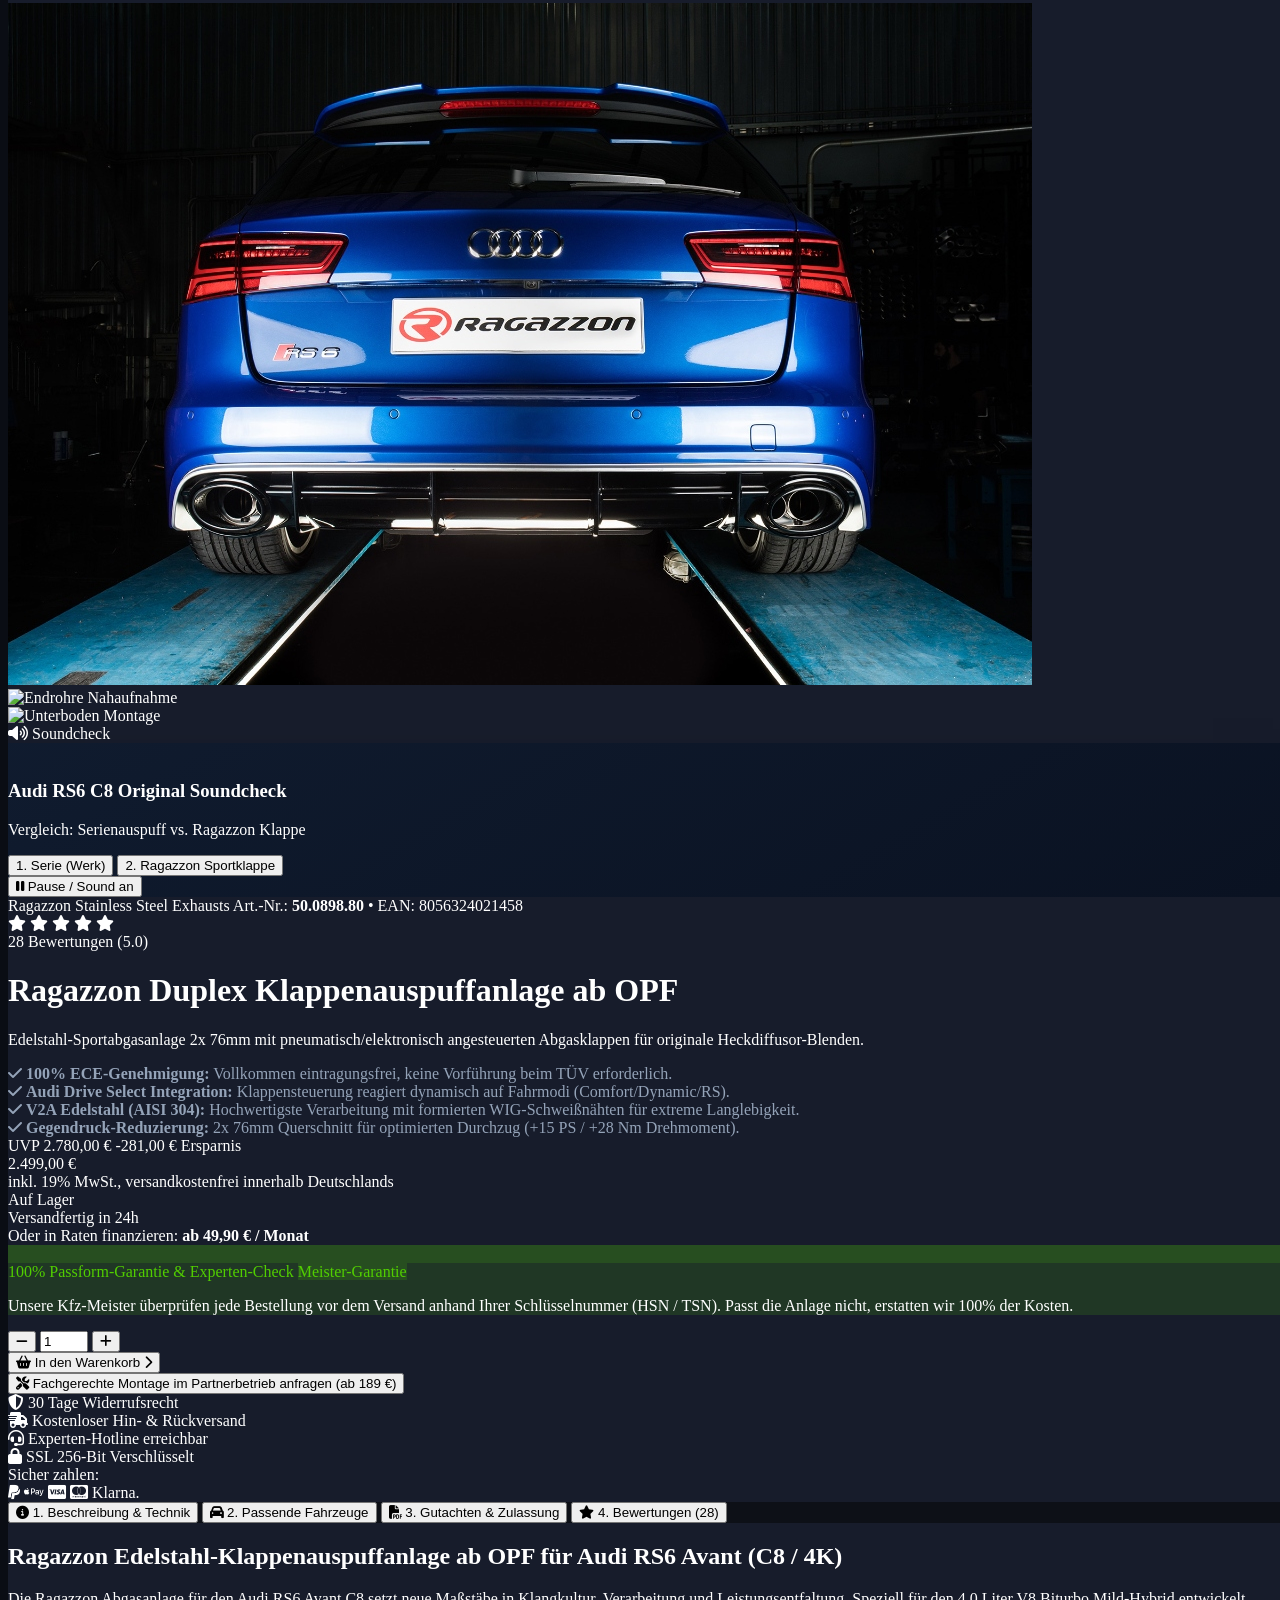
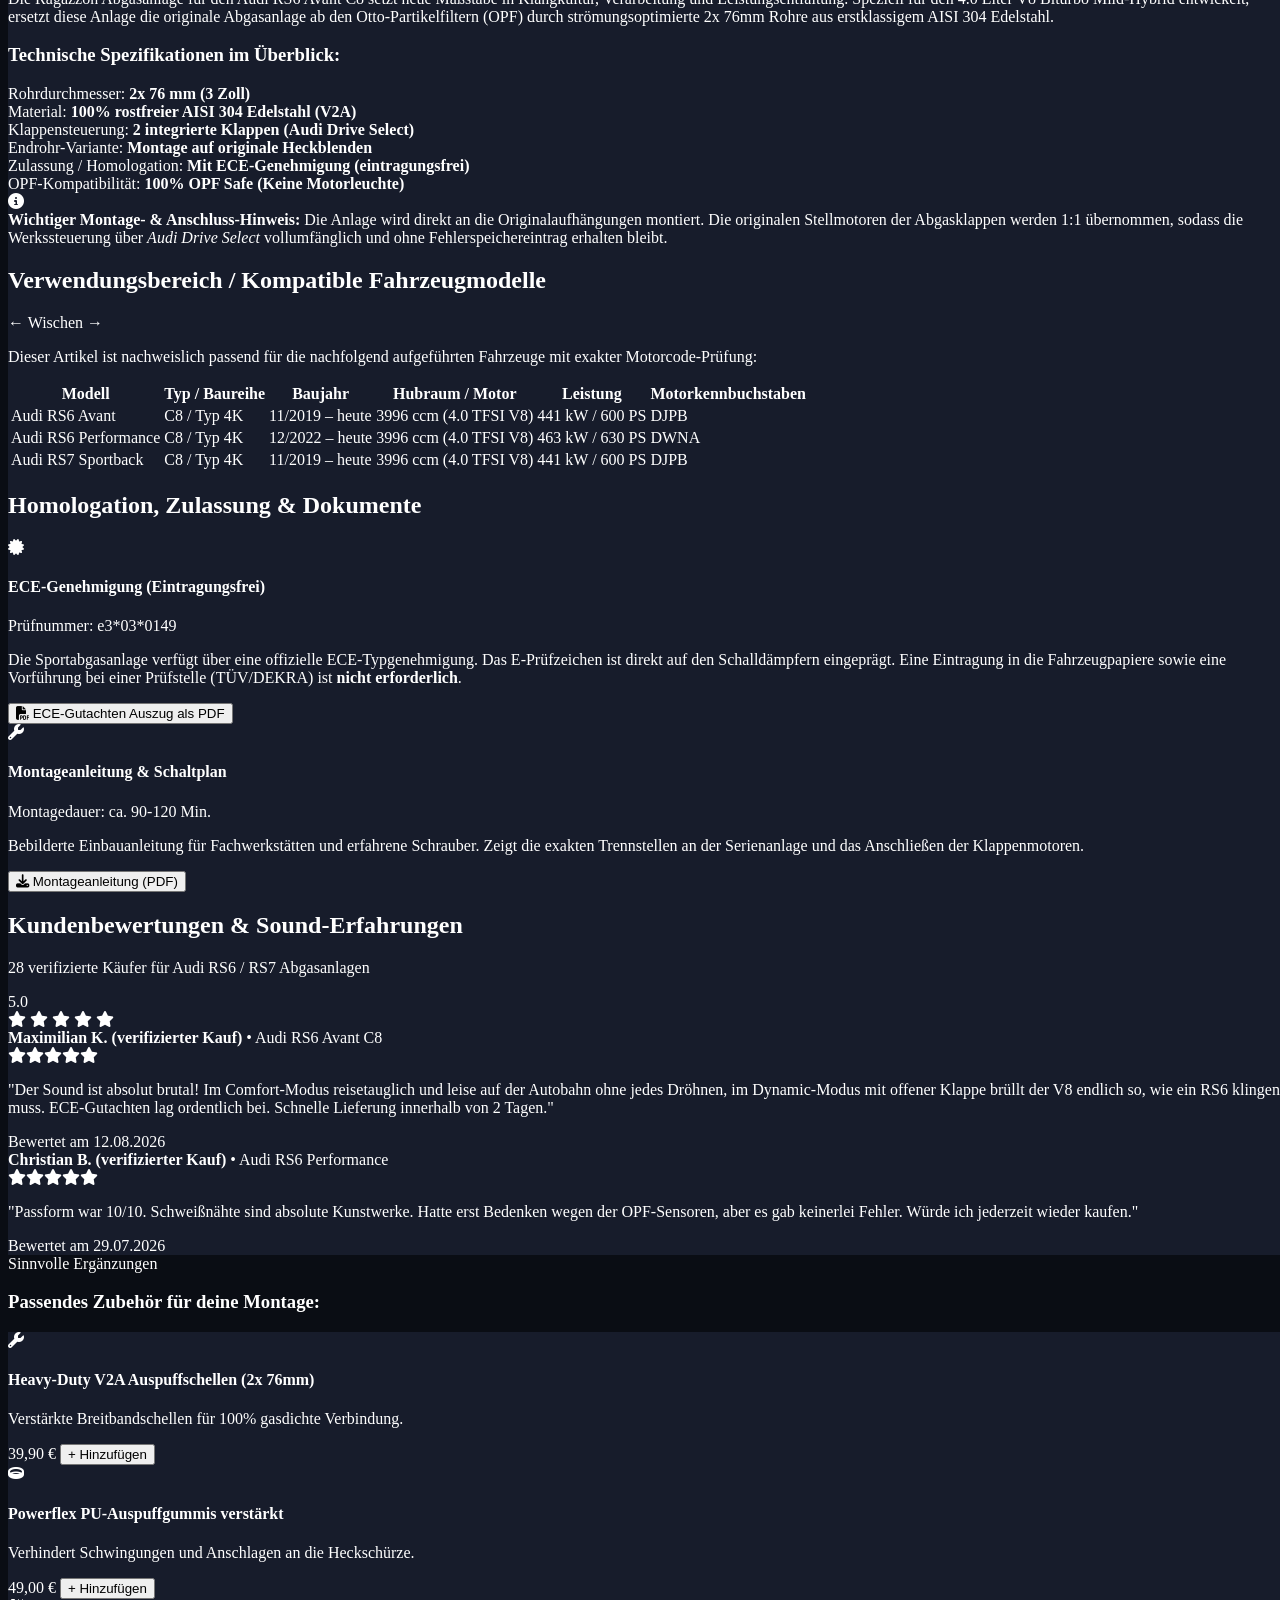
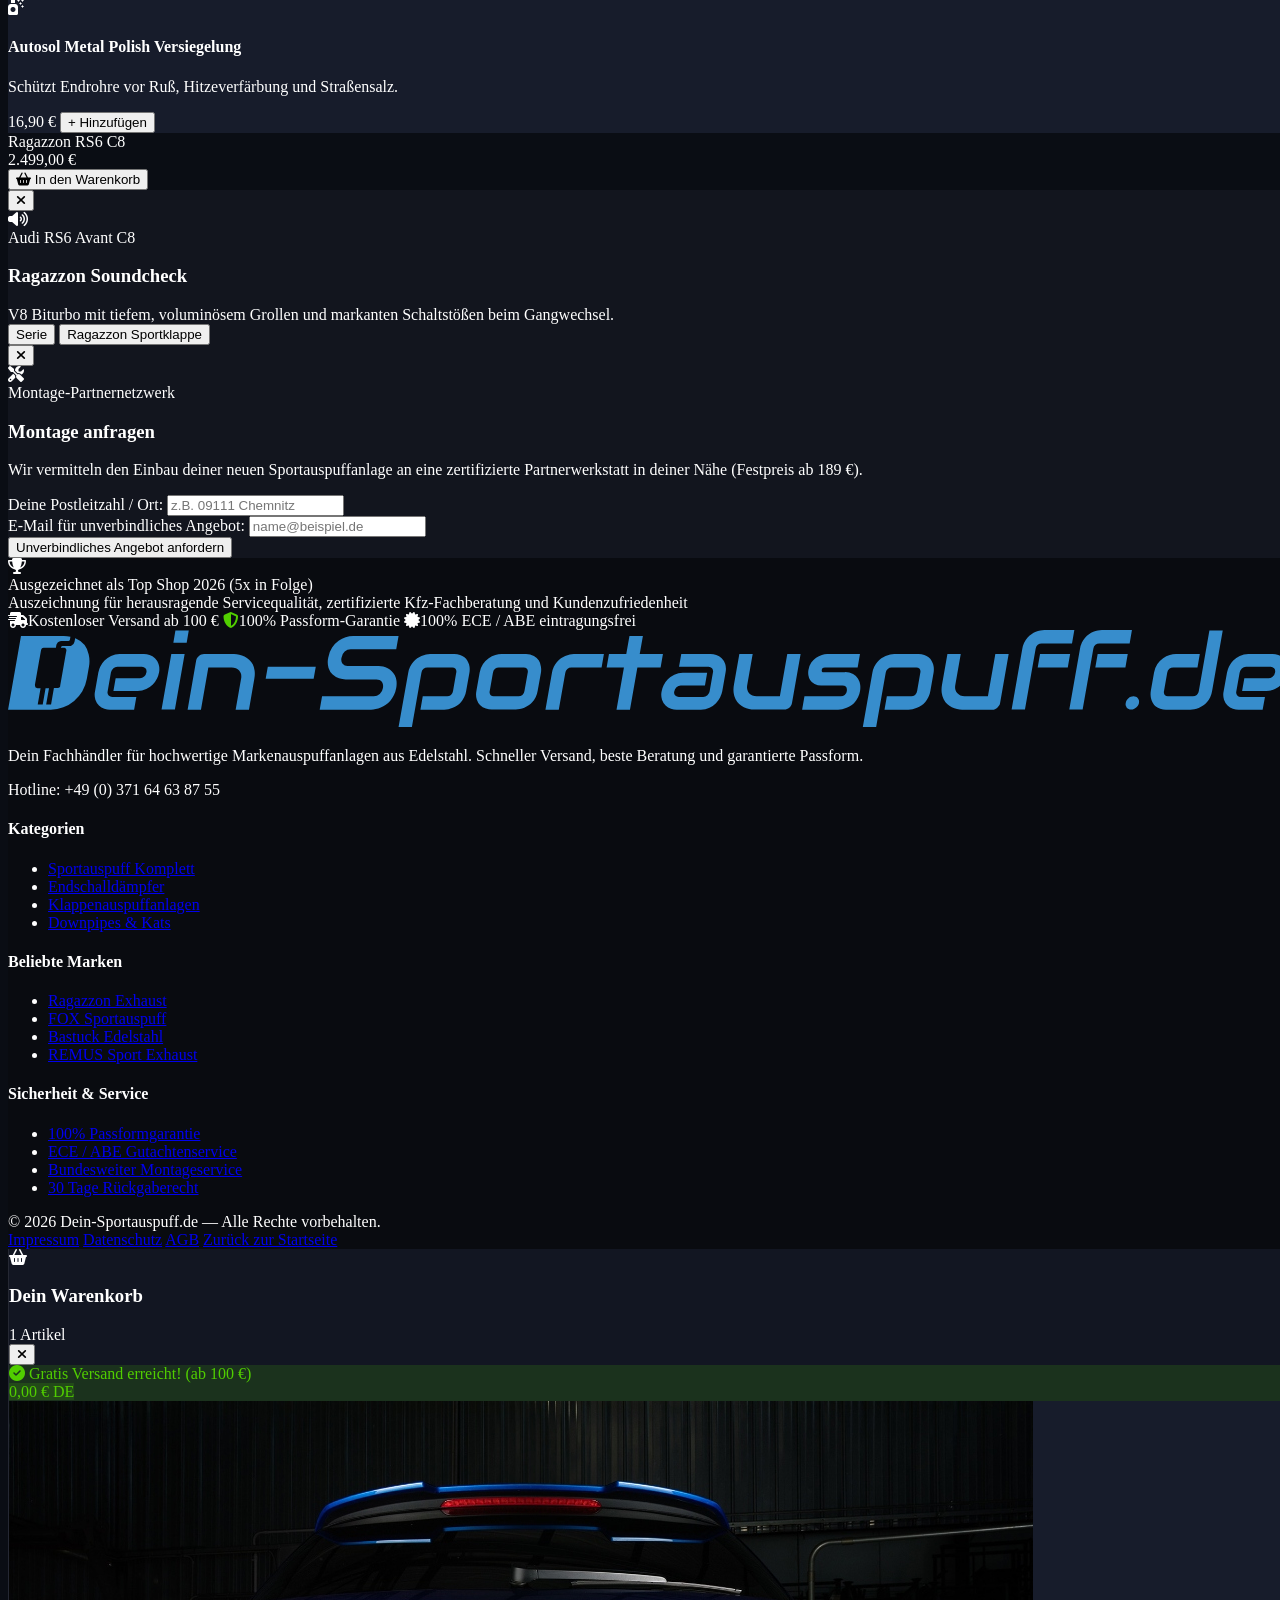
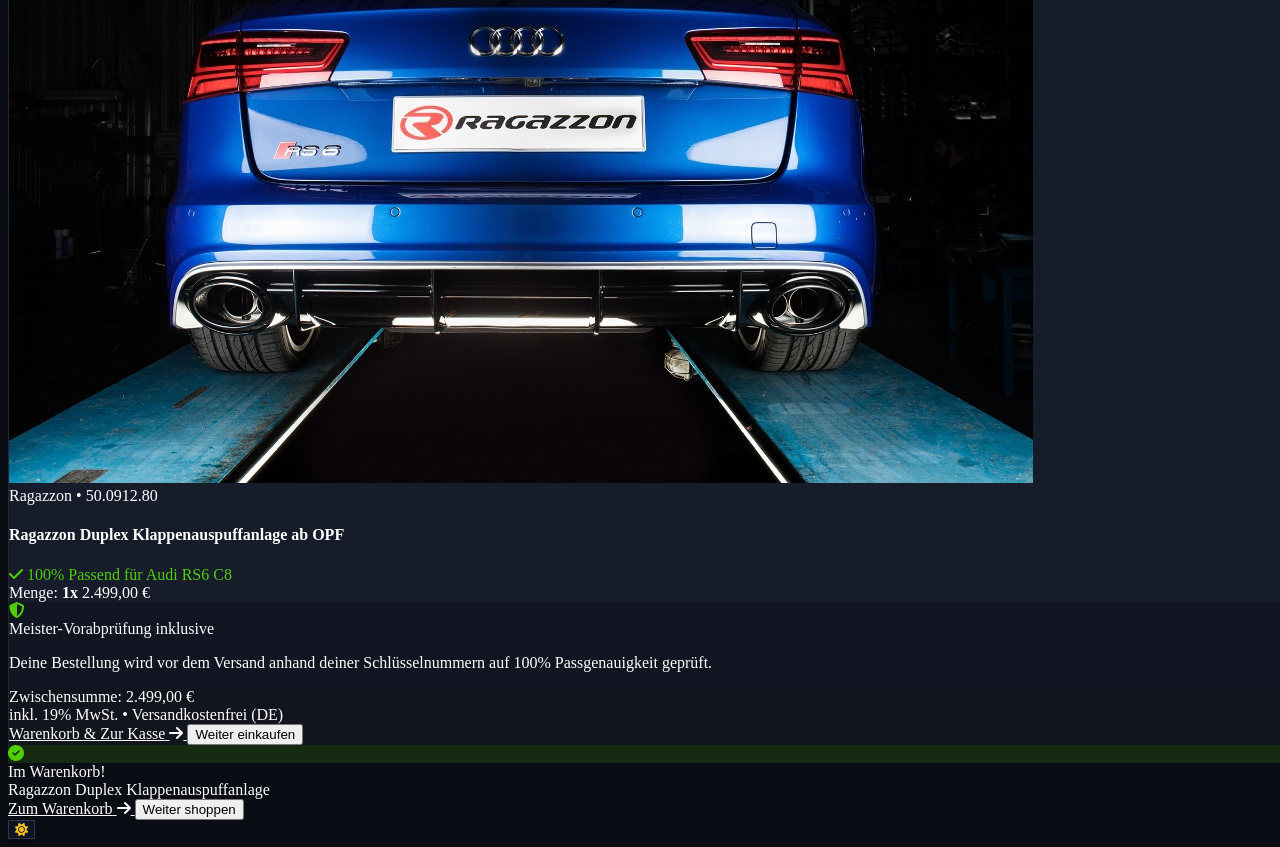
==== commit 39005a2c: "fix: enforce new round LM/DM toggle across all pages and remove legacy pill" ====
--- a/detail.html
+++ b/detail.html
@@ -19,30 +19,6 @@
   <script src="assets/theme.js"></script>
 </head>
 <body id="appBody" style="background-color: var(--page-bg); color: var(--text-main);" class="font-sans antialiased selection:bg-brand-orange selection:text-white transition-colors duration-300 min-h-screen flex flex-col pb-20 lg:pb-0">
-
-  <!-- ========================================================================= -->
-  <!-- FLOATING THEME-SWITCHER (DESKTOP ONLY - AUF MOBILE IM HEADER / DRAWER)     -->
-  <!-- ========================================================================= -->
-  <div class="hidden md:flex fixed bottom-6 left-6 z-50">
-    <div class="bg-gray-900/90 backdrop-blur-md p-1.5 rounded-2xl border border-white/20 shadow-2xl flex items-center space-x-1">
-      <button
-        id="btnDarkTheme"
-        onclick="setTheme('dark')"
-        class="px-3 py-1.5 rounded-xl text-xs font-racing uppercase tracking-wider font-extrabold flex items-center space-x-1.5 transition bg-brand-orange text-white shadow"
-      >
-        <i class="fa-solid fa-moon text-xs"></i>
-        <span>Dark (Performance)</span>
-      </button>
-      <button
-        id="btnLightTheme"
-        onclick="setTheme('light')"
-        class="px-3 py-1.5 rounded-xl text-xs font-racing uppercase tracking-wider font-extrabold flex items-center space-x-1.5 transition text-gray-300 hover:text-white hover:bg-white/10"
-      >
-        <i class="fa-solid fa-sun text-xs"></i>
-        <span>Hell (Präzision)</span>
-      </button>
-    </div>
-  </div>
 
   <!-- ========================================================================= -->
   <!-- 1. TOP UTILITY BAR                                                        -->
@@ -1690,7 +1666,7 @@
   <!-- ========================================================================= -->
   <!-- FLOATING THEME TOGGLE (Runder Umschalter unten links)                      -->
   <!-- ========================================================================= -->
-  <div class="fixed bottom-6 left-6 z-40">
+  <div class="fixed bottom-6 left-6 z-50">
     <button
       id="floatingThemeToggle"
       onclick="toggleThemeQuick()"
--- a/assets/theme.css
+++ b/assets/theme.css
@@ -303,21 +303,7 @@
   border: 1px solid #CBD5E1 !important;
 }
 
-/* 12. Floating Theme Switcher Leiste bleibt dunkel und exzellent bedienbar */
-body.theme-light .fixed.bottom-6.left-6 .bg-gray-900\/90 {
-  background-color: rgba(15, 23, 42, 0.92) !important;
-  border: 1px solid rgba(255, 255, 255, 0.15) !important;
-}
-body.theme-light #btnDarkTheme {
-  color: #CBD5E1 !important;
-}
-body.theme-light #btnDarkTheme:hover {
-  color: #FFFFFF !important;
-}
-body.theme-light #btnLightTheme {
-  background-color: #378DCC !important;
-  color: #FFFFFF !important;
-}
+/* 12. Floating Theme Switcher: Replaced by round .floating-theme-btn */
 
 /* 13. Tabs Hover */
 body.theme-light .detail-tab-btn:hover {
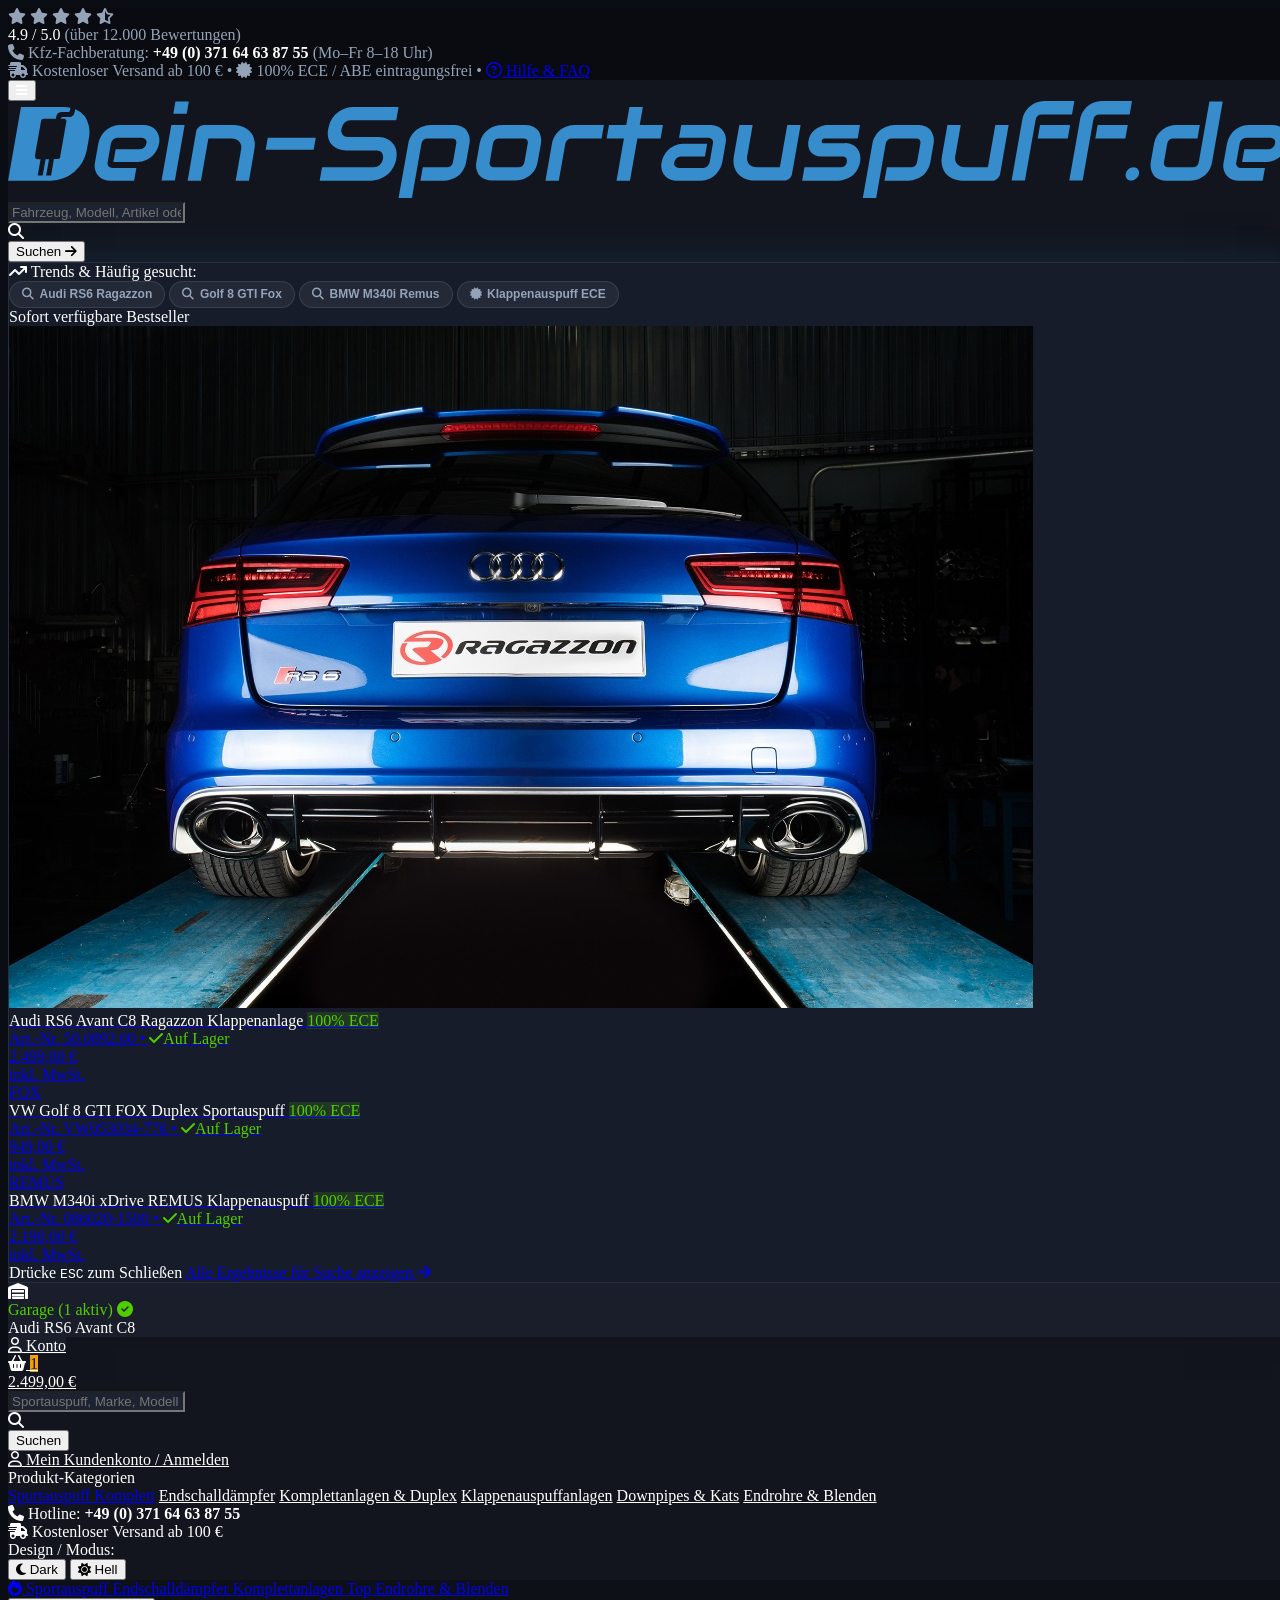
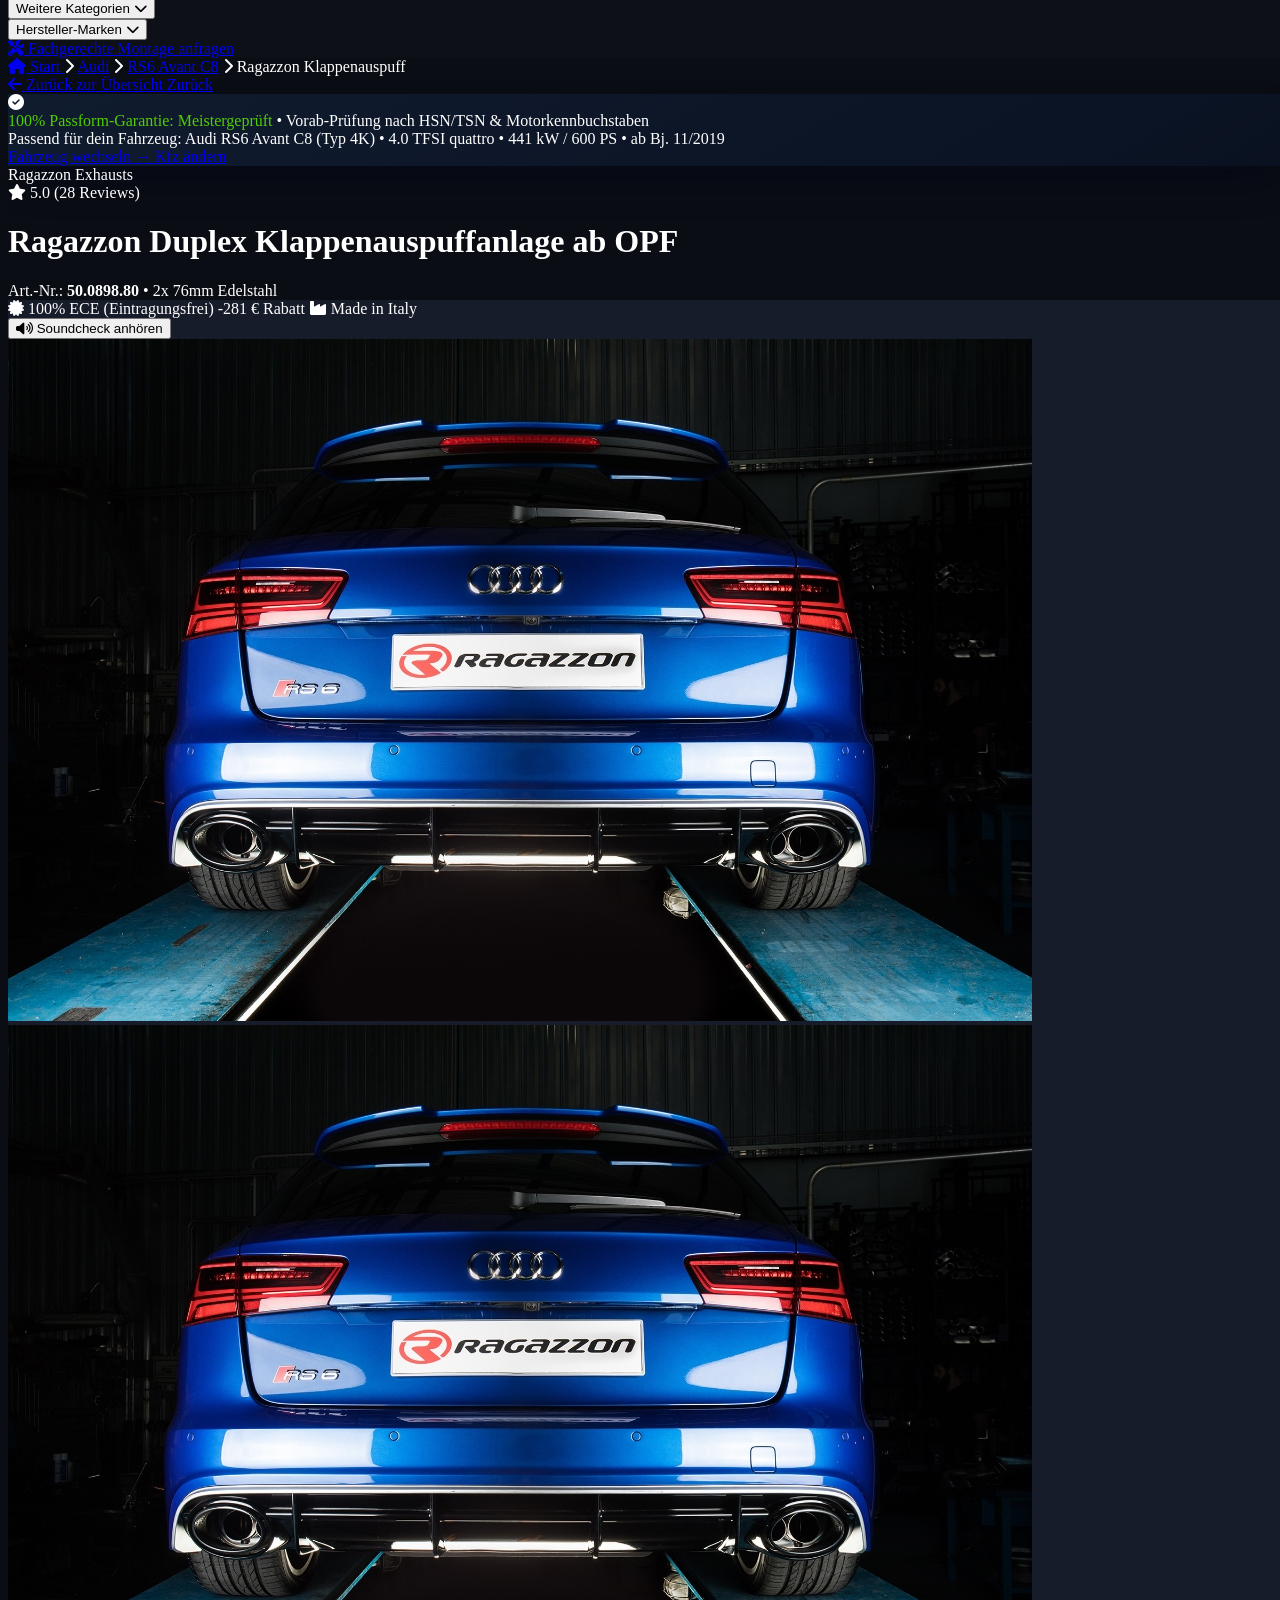
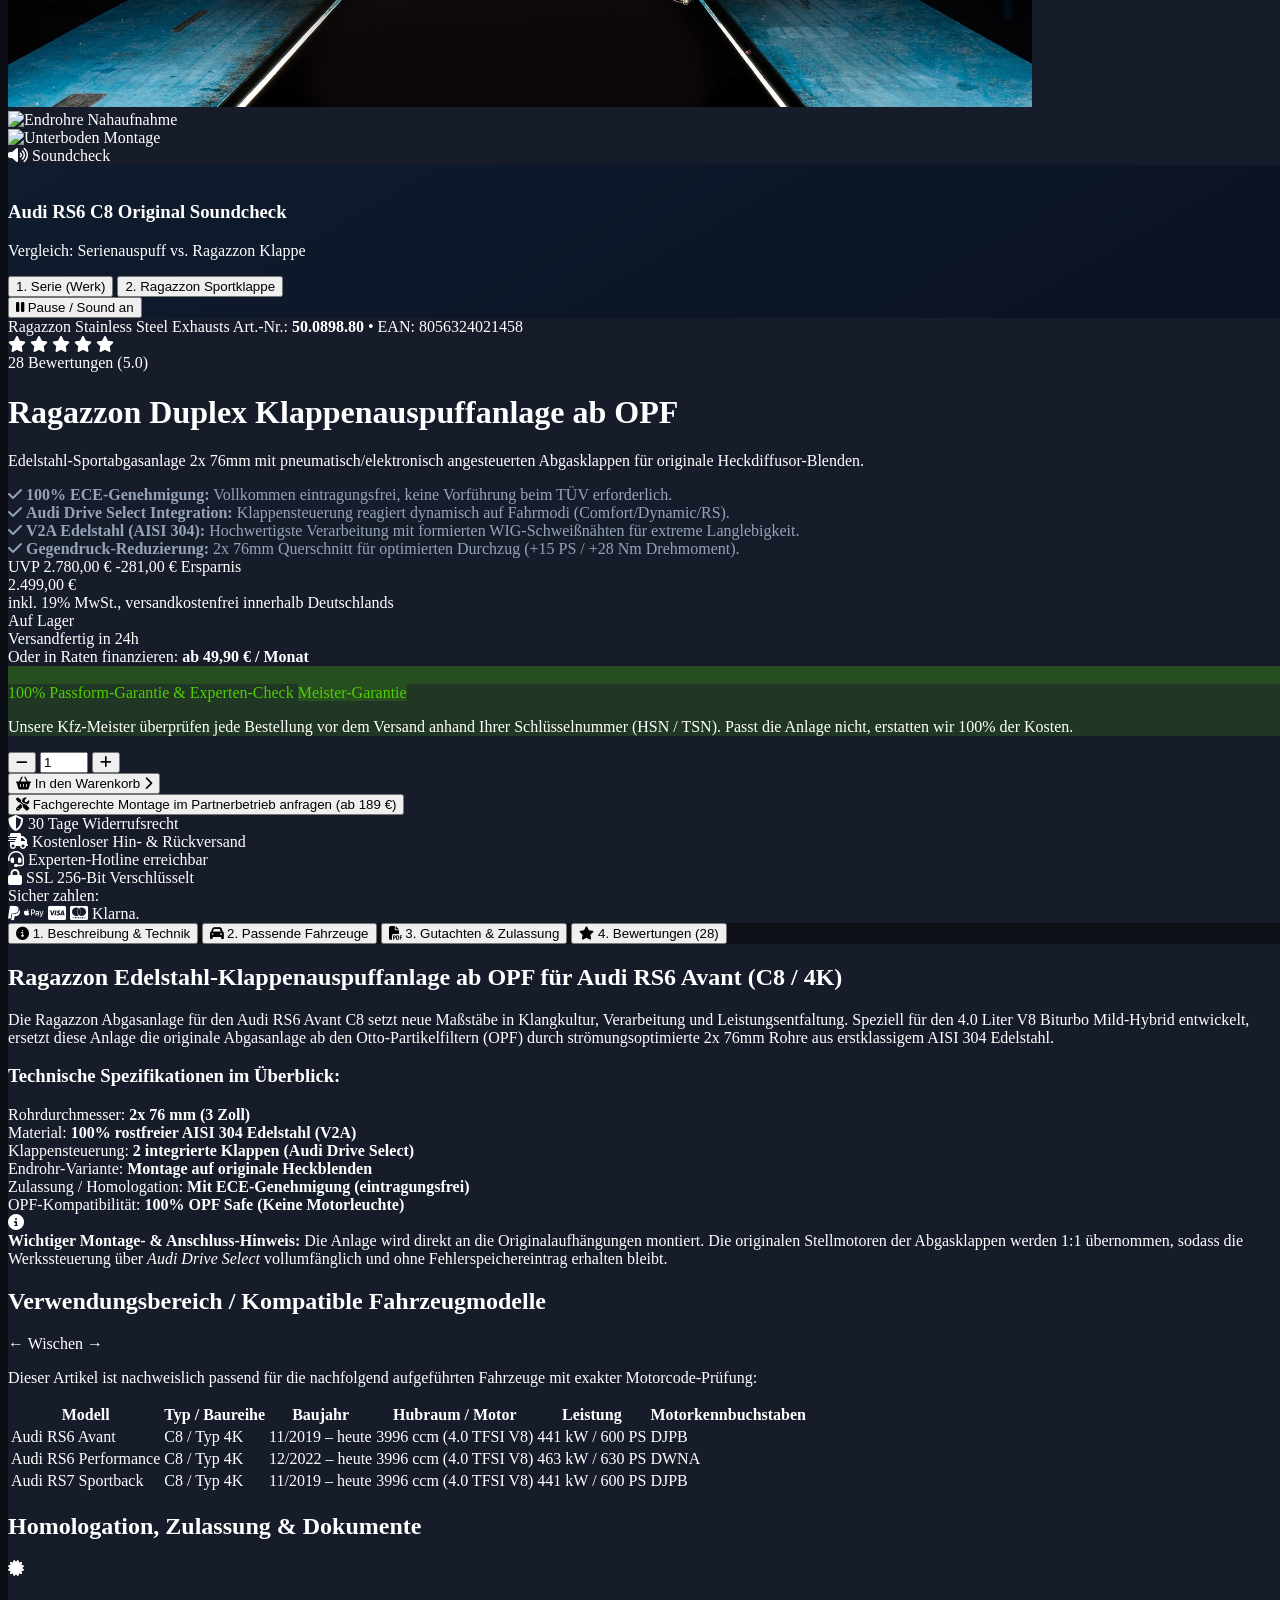
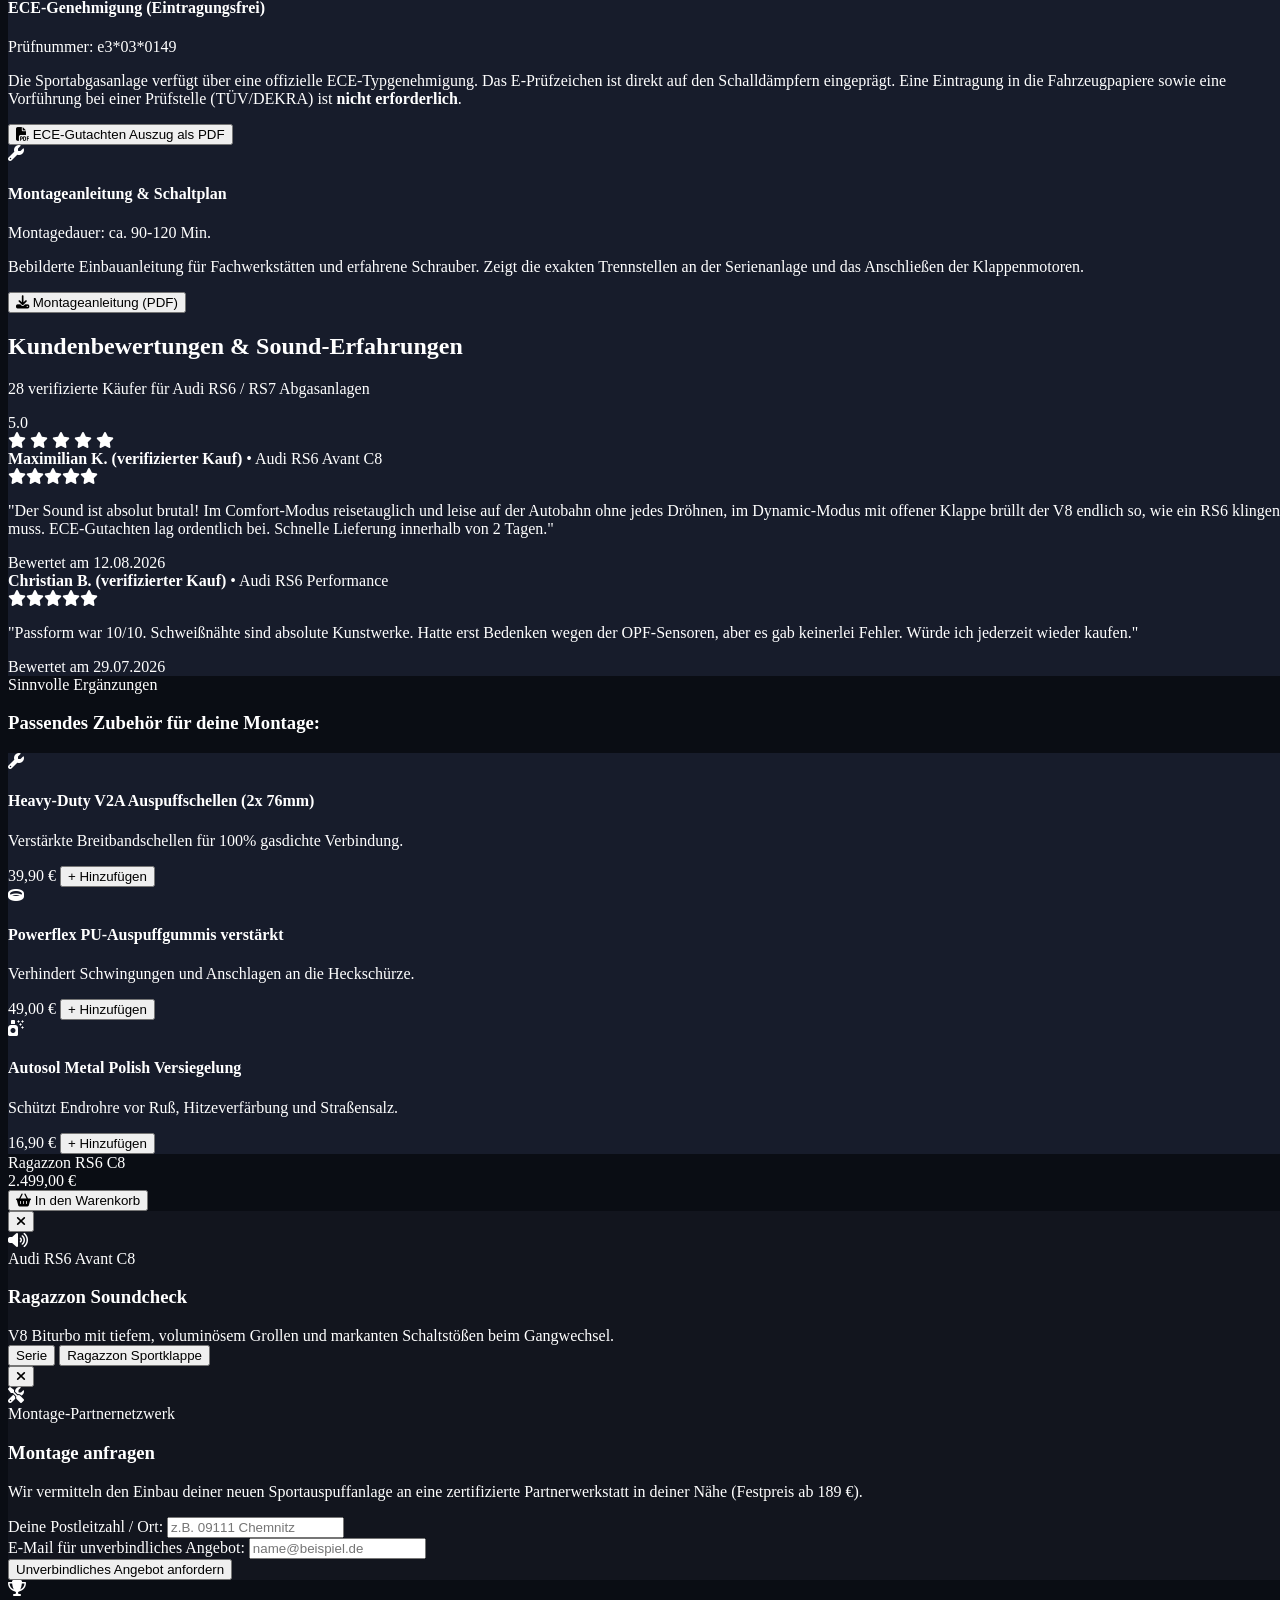
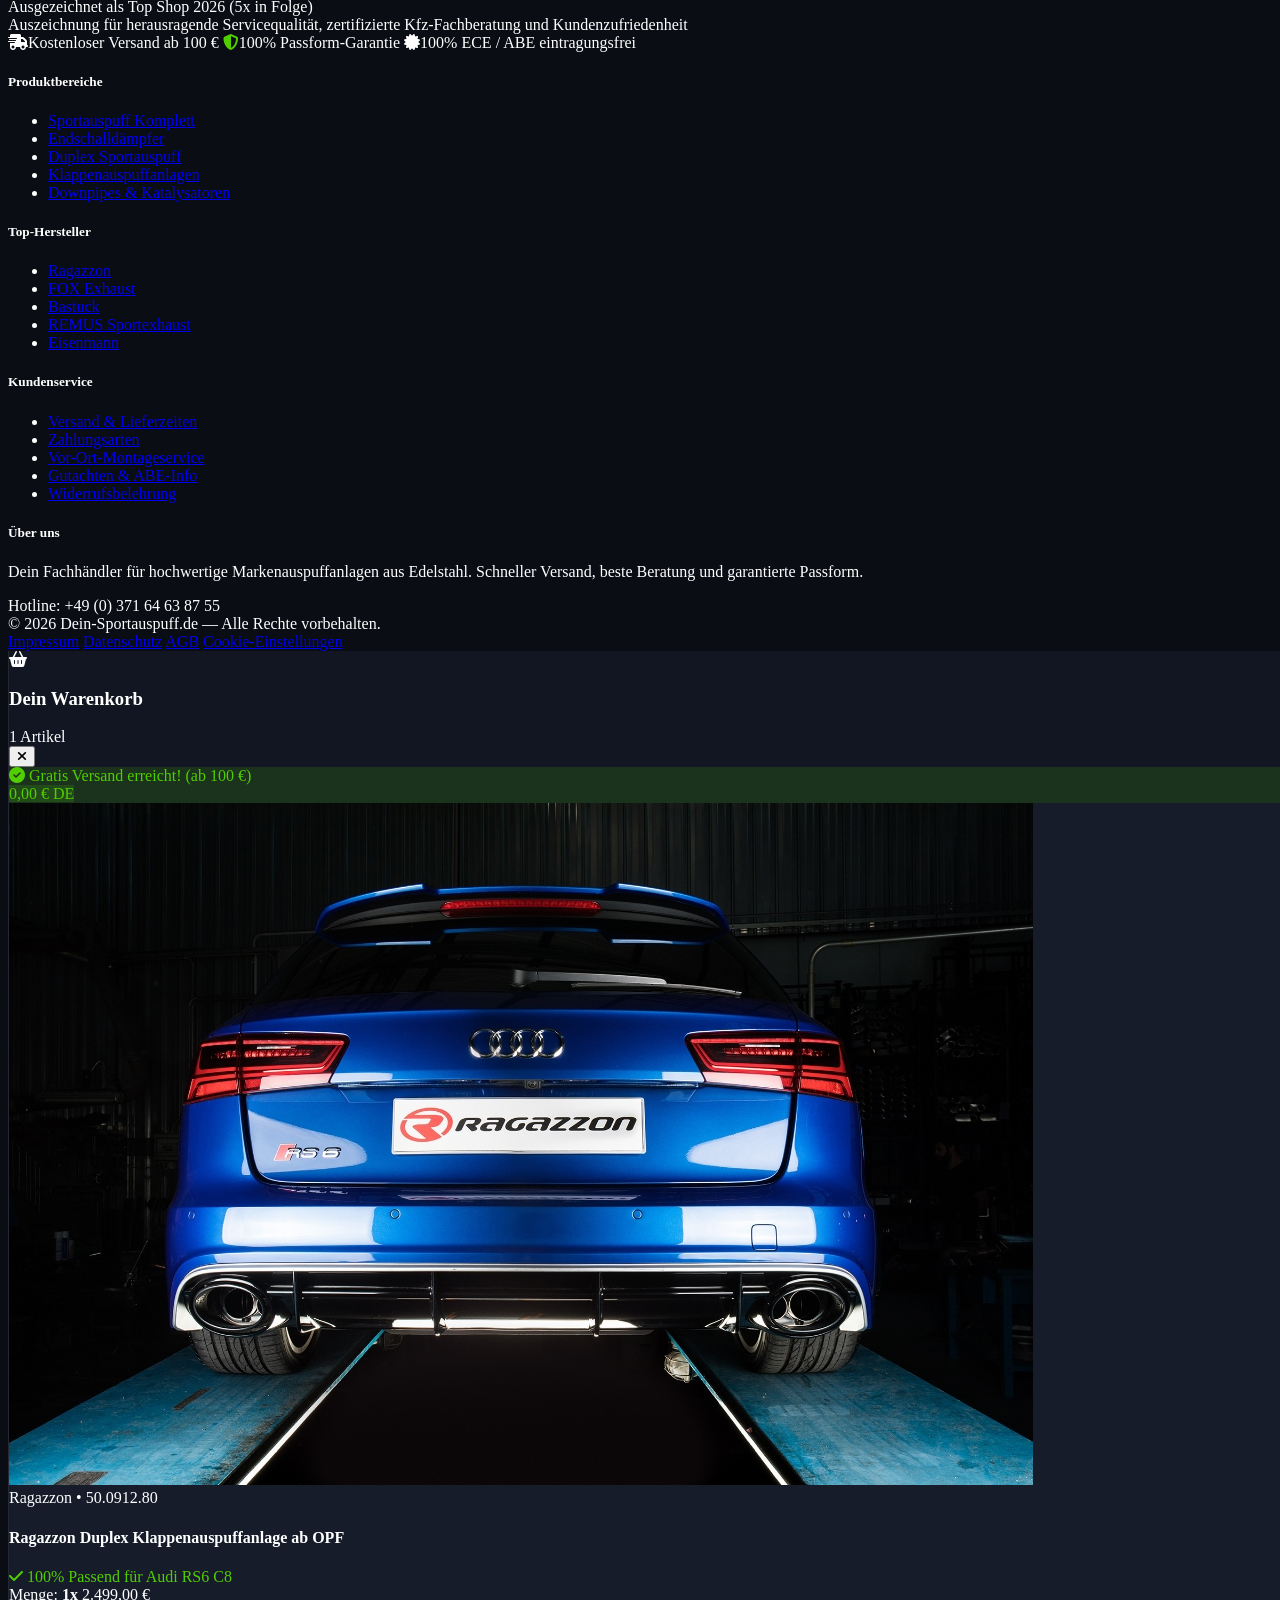
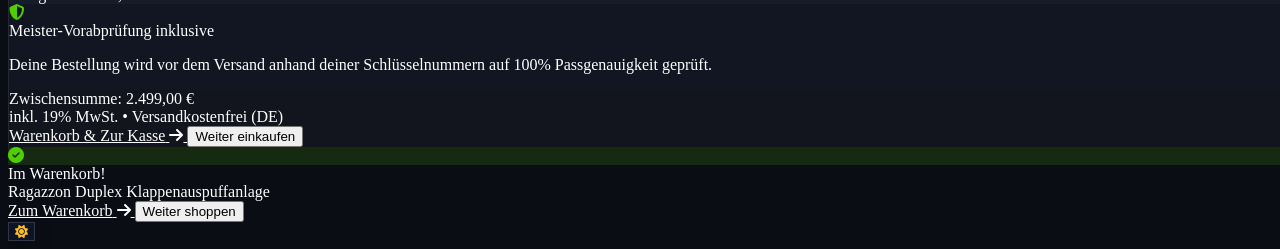
==== commit 7abcf012: "Feat(sportauspuff): Unified master Header and Footer across all pages" ====
--- a/detail.html
+++ b/detail.html
@@ -21,15 +21,15 @@
 <body id="appBody" style="background-color: var(--page-bg); color: var(--text-main);" class="font-sans antialiased selection:bg-brand-orange selection:text-white transition-colors duration-300 min-h-screen flex flex-col pb-20 lg:pb-0">
 
   <!-- ========================================================================= -->
-  <!-- 1. TOP UTILITY BAR                                                        -->
-  <!-- ========================================================================= -->
-  <header style="background-color: var(--tier1-bg); color: var(--tier1-text);" class="w-full text-xs transition-colors duration-300 border-b border-black/10">
-    <div class="max-w-[1600px] mx-auto px-4 sm:px-8 lg:px-12 h-9 sm:h-10 flex items-center justify-between">
-
-      <!-- Links: Bewertung & Telefon-Hotline -->
-      <div class="flex items-center space-x-4 sm:space-x-8">
-        <div class="flex items-center space-x-1.5 sm:space-x-2">
-          <div class="flex text-amber-400 text-[11px] sm:text-xs">
+  <!-- 1. ZEILE 1: TOP UTILITY BAR (Luftig, 40px Höhe, Theming-Fähig)            -->
+  <!-- ========================================================================= -->
+  <header style="background-color: var(--tier1-bg); color: var(--tier1-text);" class="w-full text-xs transition-colors duration-300">
+    <div class="max-w-[1600px] mx-auto px-4 sm:px-8 lg:px-12 h-10 flex items-center justify-between">
+
+      <!-- Links: Bewertung, Top Shop 2026 Auszeichnung & Telefon-Hotline -->
+      <div class="flex items-center space-x-4 sm:space-x-6 lg:space-x-8">
+        <div class="flex items-center space-x-2">
+          <div class="flex text-amber-400 text-xs">
             <i class="fa-solid fa-star"></i>
             <i class="fa-solid fa-star"></i>
             <i class="fa-solid fa-star"></i>
@@ -37,30 +37,31 @@
             <i class="fa-solid fa-star-half-stroke"></i>
           </div>
           <span class="font-bold text-xs" style="color: var(--logo-text);">4.9 / 5.0</span>
-          <span class="hidden sm:inline text-gray-400">(12.000+ Reviews)</span>
-        </div>
-
-        <div class="hidden md:flex items-center space-x-2">
+          <span class="hidden sm:inline">(über 12.000 Bewertungen)</span>
+        </div>
+
+        <div class="hidden lg:flex items-center space-x-2">
           <i class="fa-solid fa-phone text-brand-orange"></i>
           <span>Kfz-Fachberatung: <strong class="hover:text-brand-orange transition cursor-pointer text-xs" style="color: var(--logo-text);">+49 (0) 371 64 63 87 55</strong></span>
+          <span class="text-[11px] opacity-75">(Mo–Fr 8–18 Uhr)</span>
         </div>
       </div>
 
       <!-- Rechts: USPs & FAQ -->
-      <div class="flex items-center space-x-3 sm:space-x-6 text-[11px] sm:text-xs">
-        <span class="flex items-center space-x-1.5 text-slate-300 font-medium">
+      <div class="flex items-center space-x-6">
+        <span class="hidden sm:flex items-center space-x-2">
           <i class="fa-solid fa-truck-fast text-slate-400"></i>
-          <span>Gratis Versand <span class="hidden sm:inline">ab 100 €</span></span>
+          <span>Kostenloser Versand ab 100 €</span>
         </span>
         <span class="opacity-40 hidden sm:inline">•</span>
-        <span class="hidden lg:flex items-center space-x-1.5">
+        <span class="hidden lg:flex items-center space-x-2">
           <i class="fa-solid fa-certificate text-slate-400"></i>
-          <span>100% ECE eintragungsfrei</span>
+          <span>100% ECE / ABE eintragungsfrei</span>
         </span>
         <span class="opacity-40 hidden lg:inline">•</span>
-        <a href="index.html#hilfe" class="hover:text-brand-orange transition flex items-center space-x-1 opacity-80 hover:opacity-100">
+        <a href="#hilfe" class="hover:text-brand-orange transition flex items-center space-x-1.5 opacity-80 hover:opacity-100">
           <i class="fa-regular fa-circle-question"></i>
-          <span>Hilfe</span>
+          <span>Hilfe & FAQ</span>
         </a>
       </div>
 
@@ -68,34 +69,32 @@
   </header>
 
   <!-- ========================================================================= -->
-  <!-- 2. MAIN HEADER (Sticky & Mobil-Optimiert)                                  -->
+  <!-- 2. ZEILE 2: MAIN HEADER (Heller oder Dunkler Header mit Kontrast-Suche)   -->
   <!-- ========================================================================= -->
   <div style="background-color: var(--tier2-bg);" class="sticky top-0 z-50 shadow-md transition-colors duration-300">
     <div class="max-w-[1600px] mx-auto px-3 sm:px-8 lg:px-12">
       <div class="h-16 sm:h-20 flex items-center justify-between gap-2 sm:gap-4 lg:gap-8">
 
-        <!-- Links: Burger & Logo -->
-        <div class="flex items-center space-x-1 sm:space-x-3 min-w-0">
-          <button id="mobileMenuBtn" onclick="toggleMobileDrawer()" style="color: var(--logo-text);" class="lg:hidden p-1.5 rounded-lg hover:bg-black/5 flex-shrink-0" aria-label="Menü öffnen">
-            <i id="mobileMenuIcon" class="fa-solid fa-bars text-lg sm:text-xl"></i>
-          </button>
-
-          <!-- Brand Logo Dein-Sportauspuff.de (Offizielles SVG) -->
-          <a href="index.html" class="flex items-center group flex-shrink-0 py-1" title="Dein-Sportauspuff.de - Mehr Sound & Power">
-            <img src="assets/dein-sportauspuff.svg" alt="Dein-Sportauspuff.de" class="h-6 sm:h-7 lg:h-8 max-w-[190px] sm:max-w-[280px] lg:max-w-none w-auto object-contain transition-transform group-hover:scale-105">
-          </a>
-        </div>
-
-        <!-- Desktop Suche -->
-        <div class="flex-1 max-w-2xl hidden md:block">
+        <!-- Mobile Menu Toggle -->
+        <button id="mobileMenuBtn" onclick="toggleMobileDrawer()" style="color: var(--logo-text);" class="lg:hidden p-1.5 rounded-lg hover:bg-black/5 flex-shrink-0" aria-label="Menü öffnen">
+          <i id="mobileMenuIcon" class="fa-solid fa-bars text-lg sm:text-xl"></i>
+        </button>
+
+        <!-- Brand Logo Dein-Sportauspuff.de (Offizielles SVG) -->
+        <a href="index.html" class="flex items-center group flex-shrink-0 py-1" title="Dein-Sportauspuff.de - Mehr Sound & Power">
+          <img src="assets/dein-sportauspuff.svg" alt="Dein-Sportauspuff.de" class="h-6 sm:h-7 lg:h-8 max-w-[190px] sm:max-w-[280px] lg:max-w-none w-auto object-contain transition-transform group-hover:scale-105">
+        </a>
+
+        <!-- Die Kontrast-Suche (Clean, Borderless Pill-Design) mit Live-Vorschau Dropdown -->
+        <div class="flex-1 max-w-2xl hidden md:block relative">
           <form id="searchForm" action="suche.html" method="POST" class="relative">
             <input
               type="text"
               id="search_keys"
               name="search_keys"
+              autocomplete="off"
               style="background-color: var(--search-bg); color: var(--search-text);"
-              placeholder="Fahrzeug, Modell, Artikel oder Motorcode suchen..."
-              value="Ragazzon RS6 C8"
+              placeholder="Fahrzeug, Modell, Artikel oder Motorcode suchen (z.B. Golf 7 GTI Fox, Audi RS6)..."
               class="w-full text-sm font-medium rounded-full pl-12 pr-28 py-3.5 border-0 focus:ring-2 focus:ring-brand-orange/40 focus:outline-none transition shadow-sm placeholder:text-gray-400"
             >
             <div class="absolute inset-y-0 left-0 w-12 flex items-center justify-center pointer-events-none text-brand-orange text-base">
@@ -106,13 +105,145 @@
               <i class="fa-solid fa-arrow-right text-[10px]"></i>
             </button>
           </form>
+
+          <!-- Live-Such-Vorschau Dropdown (#searchPreviewDropdown) -->
+          <div
+            id="searchPreviewDropdown"
+            class="hidden absolute top-full left-0 right-0 mt-2 rounded-2xl overflow-hidden z-50 text-left border shadow-2xl"
+          >
+            <!-- Trends & Häufig gesucht -->
+            <div class="p-4 border-b border-white/10" style="border-color: var(--panel-border);">
+              <div class="search-preview-section-title text-[10px] font-racing uppercase tracking-wider font-extrabold text-gray-400 mb-2.5 flex items-center space-x-1.5">
+                <i class="fa-solid fa-arrow-trend-up text-brand-orange text-xs"></i>
+                <span>Trends &amp; Häufig gesucht:</span>
+              </div>
+              <div class="flex flex-wrap gap-2">
+                <button type="button" class="search-trend-pill" data-search-term="Audi RS6 Ragazzon">
+                  <i class="fa-solid fa-magnifying-glass text-[10px] text-brand-orange"></i>
+                  <span>Audi RS6 Ragazzon</span>
+                </button>
+                <button type="button" class="search-trend-pill" data-search-term="Golf 8 GTI Fox">
+                  <i class="fa-solid fa-magnifying-glass text-[10px] text-brand-orange"></i>
+                  <span>Golf 8 GTI Fox</span>
+                </button>
+                <button type="button" class="search-trend-pill" data-search-term="BMW M340i Remus">
+                  <i class="fa-solid fa-magnifying-glass text-[10px] text-brand-orange"></i>
+                  <span>BMW M340i Remus</span>
+                </button>
+                <button type="button" class="search-trend-pill" data-search-term="Klappenauspuff ECE">
+                  <i class="fa-solid fa-certificate text-[10px] text-amber-400"></i>
+                  <span>Klappenauspuff ECE</span>
+                </button>
+              </div>
+            </div>
+
+            <!-- Sofort-Ergebnisse (3 Bestseller) -->
+            <div class="p-2 space-y-1">
+              <div class="search-preview-section-title px-3 pt-2 pb-1 text-[10px] font-racing uppercase tracking-wider font-extrabold text-gray-400">
+                Sofort verfügbare Bestseller
+              </div>
+
+              <!-- Bestseller 1: Audi RS6 Avant C8 Ragazzon -->
+              <a href="detail.html" class="search-preview-item flex items-center justify-between p-3 rounded-xl hover:bg-white/5 transition group border border-transparent">
+                <div class="flex items-center space-x-3 min-w-0">
+                  <div class="w-12 h-12 rounded-lg bg-black/20 flex-shrink-0 overflow-hidden flex items-center justify-center border border-white/10">
+                    <img src="assets/audi-rs6-ragazzon.jpg" alt="Audi RS6 Ragazzon" class="w-full h-full object-cover">
+                  </div>
+                  <div class="min-w-0">
+                    <div class="flex items-center space-x-2">
+                      <span class="text-xs font-bold truncate group-hover:text-brand-orange transition-colors" style="color: var(--text-main);">
+                        Audi RS6 Avant C8 Ragazzon Klappenanlage
+                      </span>
+                      <span class="text-[9px] font-bold px-1.5 py-0.5 rounded bg-emerald-500/15 border border-emerald-500/30 text-emerald-400 flex-shrink-0">
+                        100% ECE
+                      </span>
+                    </div>
+                    <div class="text-[11px] text-gray-400 flex items-center space-x-2 mt-0.5">
+                      <span>Art.-Nr. 50.0892.00</span>
+                      <span>•</span>
+                      <span class="text-emerald-500 font-semibold"><i class="fa-solid fa-check text-[9px] mr-1"></i>Auf Lager</span>
+                    </div>
+                  </div>
+                </div>
+                <div class="text-right flex-shrink-0 pl-3">
+                  <div class="font-racing text-base font-extrabold text-brand-orange">2.499,00 €</div>
+                  <div class="text-[10px] text-gray-400">inkl. MwSt.</div>
+                </div>
+              </a>
+
+              <!-- Bestseller 2: VW Golf 8 GTI FOX -->
+              <a href="kategorie.html" class="search-preview-item flex items-center justify-between p-3 rounded-xl hover:bg-white/5 transition group border border-transparent">
+                <div class="flex items-center space-x-3 min-w-0">
+                  <div class="w-12 h-12 rounded-lg bg-black/20 flex-shrink-0 overflow-hidden flex items-center justify-center border border-white/10 text-brand-orange font-racing font-bold text-lg">
+                    FOX
+                  </div>
+                  <div class="min-w-0">
+                    <div class="flex items-center space-x-2">
+                      <span class="text-xs font-bold truncate group-hover:text-brand-orange transition-colors" style="color: var(--text-main);">
+                        VW Golf 8 GTI FOX Duplex Sportauspuff
+                      </span>
+                      <span class="text-[9px] font-bold px-1.5 py-0.5 rounded bg-emerald-500/15 border border-emerald-500/30 text-emerald-400 flex-shrink-0">
+                        100% ECE
+                      </span>
+                    </div>
+                    <div class="text-[11px] text-gray-400 flex items-center space-x-2 mt-0.5">
+                      <span>Art.-Nr. VW053034-776</span>
+                      <span>•</span>
+                      <span class="text-emerald-500 font-semibold"><i class="fa-solid fa-check text-[9px] mr-1"></i>Auf Lager</span>
+                    </div>
+                  </div>
+                </div>
+                <div class="text-right flex-shrink-0 pl-3">
+                  <div class="font-racing text-base font-extrabold text-brand-orange">949,00 €</div>
+                  <div class="text-[10px] text-gray-400">inkl. MwSt.</div>
+                </div>
+              </a>
+
+              <!-- Bestseller 3: BMW M340i xDrive REMUS -->
+              <a href="detail.html" class="search-preview-item flex items-center justify-between p-3 rounded-xl hover:bg-white/5 transition group border border-transparent">
+                <div class="flex items-center space-x-3 min-w-0">
+                  <div class="w-12 h-12 rounded-lg bg-black/20 flex-shrink-0 overflow-hidden flex items-center justify-center border border-white/10 text-brand-orange font-racing font-bold text-xs">
+                    REMUS
+                  </div>
+                  <div class="min-w-0">
+                    <div class="flex items-center space-x-2">
+                      <span class="text-xs font-bold truncate group-hover:text-brand-orange transition-colors" style="color: var(--text-main);">
+                        BMW M340i xDrive REMUS Klappenauspuff
+                      </span>
+                      <span class="text-[9px] font-bold px-1.5 py-0.5 rounded bg-emerald-500/15 border border-emerald-500/30 text-emerald-400 flex-shrink-0">
+                        100% ECE
+                      </span>
+                    </div>
+                    <div class="text-[11px] text-gray-400 flex items-center space-x-2 mt-0.5">
+                      <span>Art.-Nr. 086020-1500</span>
+                      <span>•</span>
+                      <span class="text-emerald-500 font-semibold"><i class="fa-solid fa-check text-[9px] mr-1"></i>Auf Lager</span>
+                    </div>
+                  </div>
+                </div>
+                <div class="text-right flex-shrink-0 pl-3">
+                  <div class="font-racing text-base font-extrabold text-brand-orange">2.190,00 €</div>
+                  <div class="text-[10px] text-gray-400">inkl. MwSt.</div>
+                </div>
+              </a>
+            </div>
+
+            <!-- Dropdown Footer -->
+            <div class="search-preview-footer p-3 bg-black/20 border-t flex items-center justify-between text-xs" style="border-color: var(--panel-border);">
+              <span class="text-gray-400 text-[11px] hidden sm:inline">Drücke <kbd class="px-1.5 py-0.5 bg-black/30 rounded border border-white/10 font-mono text-[10px]">ESC</kbd> zum Schließen</span>
+              <a href="kategorie.html" class="text-brand-orange font-racing uppercase tracking-wider font-extrabold hover:underline flex items-center space-x-1.5 ml-auto">
+                <span>Alle Ergebnisse für Suche anzeigen</span>
+                <i class="fa-solid fa-arrow-right text-[10px]"></i>
+              </a>
+            </div>
+          </div>
         </div>
 
         <!-- Rechte Aktionen -->
-        <div class="flex items-center space-x-1 sm:space-x-4 flex-shrink-0">
-
-          <!-- Kfz-Meister-Standard Virtuelle Kfz-Garage Pill (Desktop, Clean, borderless, h-11) -->
-          <a href="kategorie.html?brand=Audi&model=RS6" id="headerCarPill" style="background-color: var(--car-pill-bg);" class="hidden lg:flex items-center h-11 rounded-xl px-3.5 cursor-pointer transition group shadow-sm hover:opacity-95 flex-shrink-0 space-x-3">
+        <div class="flex items-center space-x-1.5 sm:space-x-5 flex-shrink-0">
+
+          <!-- Kfz-Meister-Standard Virtuelle Kfz-Garage Pill (Clean, borderless, h-11) -->
+          <div id="activeCarPill" style="background-color: var(--car-pill-bg);" class="hidden sm:flex items-center h-11 rounded-xl px-3.5 cursor-pointer transition group shadow-sm hover:opacity-95 flex-shrink-0 space-x-3" onclick="onGaragePillClick()">
             <div class="relative flex items-center justify-center text-brand-orange flex-shrink-0">
               <i class="fa-solid fa-warehouse text-base"></i>
               <span class="absolute -top-1 -right-1 w-2 h-2 rounded-full" style="background-color: var(--brand-green);"></span>
@@ -122,11 +253,11 @@
                 <span>Garage (1 aktiv)</span>
                 <i class="fa-solid fa-circle-check text-[9px]" style="color: var(--brand-green);"></i>
               </div>
-              <div id="headerCarLabel" style="color: var(--car-pill-text);" class="font-extrabold group-hover:text-brand-orange transition truncate max-w-[140px] xl:max-w-[170px]">
+              <div id="activeCarLabel" style="color: var(--car-pill-text);" class="font-bold group-hover:text-brand-orange transition truncate max-w-[130px] lg:max-w-[150px]">
                 Audi RS6 Avant C8
               </div>
             </div>
-          </a>
+          </div>
 
           <!-- Benutzerkonto (Einheitliche h-11 Pill, gleicher Look & Feel) -->
           <a href="konto.html" style="background-color: var(--car-pill-bg); color: var(--car-pill-text);" class="h-11 px-3.5 rounded-xl transition hidden sm:flex items-center space-x-2 shadow-sm hover:opacity-90 group flex-shrink-0" title="Mein Kundenkonto">
@@ -161,7 +292,7 @@
             id="search_keys_mob"
             name="search_keys"
             style="background-color: var(--search-bg); color: var(--search-text);"
-            placeholder="Modell oder Artikel suchen..."
+            placeholder="Sportauspuff, Marke, Modell suchen..."
             class="w-full text-xs font-medium rounded-xl pl-9 pr-20 py-2.5 border-0 focus:ring-2 focus:ring-brand-orange/40 focus:outline-none transition shadow-sm placeholder:text-gray-400"
           >
           <div class="absolute inset-y-0 left-0 pl-3 flex items-center pointer-events-none text-brand-orange text-xs">
@@ -183,10 +314,10 @@
       <div class="space-y-1">
         <a href="kategorie.html" onclick="toggleMobileDrawer()" class="block px-3 py-2 rounded-xl font-bold text-brand-orange bg-brand-orange/10">Sportauspuff Komplett</a>
         <a href="kategorie.html#endschalldaempfer" onclick="toggleMobileDrawer()" class="block px-3 py-2 rounded-xl hover:bg-black/5 transition" style="color: var(--logo-text);">Endschalldämpfer</a>
-        <a href="kategorie.html#komplettanlagen" onclick="toggleMobileDrawer()" class="block px-3 py-2 rounded-xl hover:bg-black/5 transition" style="color: var(--logo-text);">Komplettanlagen & OPF-Back</a>
+        <a href="kategorie.html#komplettanlagen" onclick="toggleMobileDrawer()" class="block px-3 py-2 rounded-xl hover:bg-black/5 transition" style="color: var(--logo-text);">Komplettanlagen & Duplex</a>
         <a href="kategorie.html#klappen" onclick="toggleMobileDrawer()" class="block px-3 py-2 rounded-xl hover:bg-black/5 transition" style="color: var(--logo-text);">Klappenauspuffanlagen</a>
         <a href="kategorie.html#downpipes" onclick="toggleMobileDrawer()" class="block px-3 py-2 rounded-xl hover:bg-black/5 transition" style="color: var(--logo-text);">Downpipes & Kats</a>
-        <a href="kategorie.html#endrohre" onclick="toggleMobileDrawer()" class="block px-3 py-2 rounded-xl hover:bg-black/5 transition" style="color: var(--logo-text);">Endrohrblenden</a>
+        <a href="kategorie.html#endrohre" onclick="toggleMobileDrawer()" class="block px-3 py-2 rounded-xl hover:bg-black/5 transition" style="color: var(--logo-text);">Endrohre & Blenden</a>
       </div>
 
       <!-- Service & Hotline im Drawer -->
@@ -195,8 +326,8 @@
           <i class="fa-solid fa-phone text-brand-orange"></i>
           <span>Hotline: <strong class="text-brand-orange">+49 (0) 371 64 63 87 55</strong></span>
         </div>
-        <div class="flex items-center space-x-2 text-slate-400">
-          <i class="fa-solid fa-truck-fast"></i>
+        <div class="flex items-center space-x-2 text-slate-300">
+          <i class="fa-solid fa-truck-fast text-slate-400"></i>
           <span>Kostenloser Versand ab 100 €</span>
         </div>
       </div>
@@ -217,24 +348,34 @@
       </div>
     </div>
 
-    <!-- 3. KATEGORIE-LEISTE (Desktop) -->
-    <nav style="background-color: var(--tier3-bg);" class="hidden lg:block transition-colors duration-300 border-t border-black/5">
+    <!-- 3. ZEILE 3: KATEGORIE-LEISTE (4 Kernkategorien + Dropdowns)               -->
+    <!-- ========================================================================= -->
+    <!-- ========================================================================= -->
+    <!-- 3. ZEILE 3: KATEGORIE-LEISTE (Clean, Borderless, Pill-Akzente)            -->
+    <!-- ========================================================================= -->
+    <nav style="background-color: var(--tier3-bg);" class="hidden lg:block transition-colors duration-300">
       <div class="max-w-[1600px] mx-auto px-4 sm:px-8 lg:px-12">
         <div style="color: var(--tier3-text);" class="h-12 flex items-center justify-between text-xs font-bold uppercase tracking-wider">
+
+          <!-- Die 4 Kernkategorien (Clean ohne Border-Linien) -->
           <div class="flex h-full items-center space-x-2">
+
             <a href="kategorie.html" class="px-4 py-1.5 rounded-lg flex items-center space-x-2 text-white bg-brand-orange shadow-sm">
               <i class="fa-solid fa-fire text-white text-xs"></i>
-              <span class="font-racing text-sm tracking-wider">Sportauspuff Komplett</span>
+              <span class="font-racing text-sm tracking-wider">Sportauspuff</span>
             </a>
-            <a href="kategorie.html#endschalldaempfer" class="px-3.5 py-1.5 rounded-lg flex items-center hover:text-brand-orange hover:bg-black/5 transition font-racing text-sm tracking-wider">
-              Endschalldämpfer
+
+            <a href="kategorie.html" class="px-3.5 py-1.5 rounded-lg flex items-center hover:text-brand-orange hover:bg-black/5 transition">
+              <span class="font-racing text-sm tracking-wider">Endschalldämpfer</span>
             </a>
-            <a href="kategorie.html#komplettanlagen" class="px-3.5 py-1.5 rounded-lg flex items-center space-x-1.5 hover:text-brand-orange hover:bg-black/5 transition font-racing text-sm tracking-wider">
-              <span>Komplettanlagen & OPF-Back</span>
-              <span class="bg-brand-orange/20 text-brand-orange text-[9px] px-1.5 py-0.5 rounded font-extrabold ml-1">Beliebt</span>
+
+            <a href="kategorie.html" class="px-3.5 py-1.5 rounded-lg flex items-center space-x-1.5 hover:text-brand-orange hover:bg-black/5 transition">
+              <span class="font-racing text-sm tracking-wider">Komplettanlagen</span>
+              <span class="bg-brand-orange/20 text-brand-orange text-[9px] px-1.5 py-0.5 rounded font-extrabold ml-1">Top</span>
             </a>
-            <a href="kategorie.html#endrohre" class="px-3.5 py-1.5 rounded-lg flex items-center hover:text-brand-orange hover:bg-black/5 transition font-racing text-sm tracking-wider">
-              Endrohrblenden
+
+            <a href="kategorie.html" class="px-3.5 py-1.5 rounded-lg flex items-center hover:text-brand-orange hover:bg-black/5 transition">
+              <span class="font-racing text-sm tracking-wider">Endrohre & Blenden</span>
             </a>
 
             <!-- Dropdown: Weitere Kategorien (Mega-Menu) -->
@@ -418,18 +559,15 @@
                 </div>
               </div>
             </div>
-          </div>
-
-          <div class="flex items-center space-x-4">
-            <span class="text-slate-300 font-bold flex items-center space-x-1.5 normal-case text-xs">
-              <i class="fa-solid fa-shield-halved text-brand-orange"></i>
-              <span>100% Passform-Garantie</span>
-            </span>
-            <a href="#montage" class="px-3.5 py-1.5 flex items-center space-x-2 text-brand-orange hover:bg-brand-orange/10 font-bold normal-case transition rounded-lg">
-              <i class="fa-solid fa-screwdriver-wrench text-xs"></i>
-              <span>Montageservice anfragen</span>
-            </a>
-          </div>
+
+          </div>
+
+          <!-- Rechts: Montage-Buchung -->
+          <a href="#montage" class="px-4 py-1.5 flex items-center space-x-2 text-brand-orange hover:bg-brand-orange/10 font-bold normal-case transition rounded-lg">
+            <i class="fa-solid fa-screwdriver-wrench text-xs"></i>
+            <span>Fachgerechte Montage anfragen</span>
+          </a>
+
         </div>
       </div>
     </nav>
@@ -1248,17 +1386,20 @@
 
   <!-- ========================================================================= -->
   <!-- 11. FOOTER                                                                -->
-  <!-- ========================================================================= -->
-  <footer style="background-color: var(--tier1-bg); border-color: var(--panel-border);" class="border-t py-12 mt-12 text-xs transition-colors duration-300">
+
+  <!-- ========================================================================= -->
+  <!-- 9. FOOTER                                                                 -->
+  <!-- ========================================================================= -->
+  <footer class="dark-surface bg-gray-900 text-gray-400 text-xs border-t border-gray-800 pt-14 pb-10">
     <div class="max-w-[1600px] mx-auto px-4 sm:px-8 lg:px-12">
       <!-- Trust-Banner im Footer: Top Shop 2026 Auszeichnung & USPs -->
-      <div class="pb-8 mb-10 border-b flex flex-wrap items-center justify-between gap-4" style="border-color: var(--panel-border);">
+      <div class="pb-8 mb-10 border-b border-gray-800 flex flex-wrap items-center justify-between gap-4 text-slate-300">
         <div class="flex items-center space-x-3">
           <div class="w-10 h-10 rounded-xl bg-amber-500/15 border border-amber-500/30 flex items-center justify-center text-amber-400 text-lg flex-shrink-0">
             <i class="fa-solid fa-trophy"></i>
           </div>
           <div>
-            <div class="font-bold text-xs sm:text-sm" style="color: var(--text-main);">Ausgezeichnet als Top Shop 2026 (5x in Folge)</div>
+            <div class="text-white font-bold text-xs sm:text-sm">Ausgezeichnet als Top Shop 2026 (5x in Folge)</div>
             <div class="text-[11px] text-gray-400">Auszeichnung für herausragende Servicequalität, zertifizierte Kfz-Fachberatung und Kundenzufriedenheit</div>
           </div>
         </div>
@@ -1268,57 +1409,60 @@
           <span class="flex items-center space-x-2"><i class="fa-solid fa-certificate text-sky-400"></i><span>100% ECE / ABE eintragungsfrei</span></span>
         </div>
       </div>
-      <div class="grid grid-cols-1 md:grid-cols-4 gap-8">
+      <div class="grid grid-cols-2 md:grid-cols-4 gap-10 pb-12 border-b border-gray-800">
         <div>
-          <a href="index.html" class="flex items-center mb-4" title="Dein-Sportauspuff.de">
-            <img src="assets/dein-sportauspuff.svg" alt="Dein-Sportauspuff.de" class="h-6 sm:h-7 w-auto object-contain">
-          </a>
+          <h5 class="text-white font-bold mb-4 uppercase tracking-wider text-xs">Produktbereiche</h5>
+          <ul class="space-y-2.5">
+            <li><a href="#" class="hover:text-brand-orange transition">Sportauspuff Komplett</a></li>
+            <li><a href="#" class="hover:text-brand-orange transition">Endschalldämpfer</a></li>
+            <li><a href="#" class="hover:text-brand-orange transition">Duplex Sportauspuff</a></li>
+            <li><a href="#" class="hover:text-brand-orange transition">Klappenauspuffanlagen</a></li>
+            <li><a href="#" class="hover:text-brand-orange transition">Downpipes & Katalysatoren</a></li>
+          </ul>
+        </div>
+        <div>
+          <h5 class="text-white font-bold mb-4 uppercase tracking-wider text-xs">Top-Hersteller</h5>
+          <ul class="space-y-2.5">
+            <li><a href="#" class="hover:text-brand-orange transition">Ragazzon</a></li>
+            <li><a href="#" class="hover:text-brand-orange transition">FOX Exhaust</a></li>
+            <li><a href="#" class="hover:text-brand-orange transition">Bastuck</a></li>
+            <li><a href="#" class="hover:text-brand-orange transition">REMUS Sportexhaust</a></li>
+            <li><a href="#" class="hover:text-brand-orange transition">Eisenmann</a></li>
+          </ul>
+        </div>
+        <div>
+          <h5 class="text-white font-bold mb-4 uppercase tracking-wider text-xs">Kundenservice</h5>
+          <ul class="space-y-2.5">
+            <li><a href="#" class="hover:text-brand-orange transition">Versand & Lieferzeiten</a></li>
+            <li><a href="#" class="hover:text-brand-orange transition">Zahlungsarten</a></li>
+            <li><a href="#" class="hover:text-brand-orange transition">Vor-Ort-Montageservice</a></li>
+            <li><a href="#" class="hover:text-brand-orange transition">Gutachten & ABE-Info</a></li>
+            <li><a href="#" class="hover:text-brand-orange transition">Widerrufsbelehrung</a></li>
+          </ul>
+        </div>
+        <div>
+          <h5 class="text-white font-bold mb-4 uppercase tracking-wider text-xs">Über uns</h5>
           <p class="text-gray-400 leading-relaxed mb-4">
             Dein Fachhändler für hochwertige Markenauspuffanlagen aus Edelstahl. Schneller Versand, beste Beratung und garantierte Passform.
           </p>
-          <div class="text-white font-bold">Hotline: +49 (0) 371 64 63 87 55</div>
-        </div>
-        <div>
-          <h4 class="font-racing text-base uppercase tracking-wider font-bold mb-3" style="color: var(--text-main);">Kategorien</h4>
-          <ul class="space-y-2 text-gray-400">
-            <li><a href="kategorie.html" class="hover:text-brand-orange">Sportauspuff Komplett</a></li>
-            <li><a href="kategorie.html#endschalldaempfer" class="hover:text-brand-orange">Endschalldämpfer</a></li>
-            <li><a href="kategorie.html#klappen" class="hover:text-brand-orange">Klappenauspuffanlagen</a></li>
-            <li><a href="kategorie.html#downpipes" class="hover:text-brand-orange">Downpipes & Kats</a></li>
-          </ul>
-        </div>
-        <div>
-          <h4 class="font-racing text-base uppercase tracking-wider font-bold mb-3" style="color: var(--text-main);">Beliebte Marken</h4>
-          <ul class="space-y-2 text-gray-400">
-            <li><a href="kategorie.html?brand=Ragazzon" class="hover:text-brand-orange">Ragazzon Exhaust</a></li>
-            <li><a href="kategorie.html?brand=FOX" class="hover:text-brand-orange">FOX Sportauspuff</a></li>
-            <li><a href="kategorie.html?brand=Bastuck" class="hover:text-brand-orange">Bastuck Edelstahl</a></li>
-            <li><a href="kategorie.html?brand=REMUS" class="hover:text-brand-orange">REMUS Sport Exhaust</a></li>
-          </ul>
-        </div>
-        <div>
-          <h4 class="font-racing text-base uppercase tracking-wider font-bold mb-3" style="color: var(--text-main);">Sicherheit & Service</h4>
-          <ul class="space-y-2 text-gray-400">
-            <li><a href="#" class="hover:text-brand-orange">100% Passformgarantie</a></li>
-            <li><a href="#" class="hover:text-brand-orange">ECE / ABE Gutachtenservice</a></li>
-            <li><a href="#" class="hover:text-brand-orange">Bundesweiter Montageservice</a></li>
-            <li><a href="#" class="hover:text-brand-orange">30 Tage Rückgaberecht</a></li>
-          </ul>
-        </div>
-      </div>
-      <div class="pt-8 mt-8 border-t flex flex-col sm:flex-row items-center justify-between text-gray-500 text-xs" style="border-color: var(--panel-border);">
+          <div class="text-white font-bold">
+            Hotline: +49 (0) 371 64 63 87 55
+          </div>
+        </div>
+      </div>
+      <div class="pt-8 flex flex-col sm:flex-row items-center justify-between text-gray-500 text-xs">
         <div>© 2026 Dein-Sportauspuff.de — Alle Rechte vorbehalten.</div>
         <div class="flex space-x-6 mt-3 sm:mt-0">
           <a href="#" class="hover:text-gray-300">Impressum</a>
           <a href="#" class="hover:text-gray-300">Datenschutz</a>
           <a href="#" class="hover:text-gray-300">AGB</a>
-          <a href="index.html" class="hover:text-brand-orange">Zurück zur Startseite</a>
+          <a href="#" class="hover:text-gray-300">Cookie-Einstellungen</a>
         </div>
       </div>
     </div>
   </footer>
 
-  <!-- ========================================================================= -->
+<!-- ========================================================================= -->
   <!-- MINI-CART SLIDE-OVER DRAWER & TOAST NOTIFICATION                          -->
   <!-- ========================================================================= -->
   <div id="miniCartDrawerBackdrop" onclick="closeMiniCartDrawer()" class="fixed inset-0 z-50 bg-black/60 backdrop-blur-sm hidden transition-opacity duration-300"></div>
--- a/assets/theme.css
+++ b/assets/theme.css
@@ -175,66 +175,125 @@
 /* 3. HOCHKONTRAST & ACCESSIBILITY REGELN FÜR DEN HELLEN MODUS               */
 /* ========================================================================= */
 
-/* 1. Primärtexte außerhalb des Hero-Bereichs */
-body.theme-light .text-white:not(.hero-polygon *):not(.bg-brand-orange):not(.bg-brand-orange *):not(.bg-brand-orangeHover):not(.bg-brand-orangeHover *):not(.bg-brand-blue):not(.bg-brand-blue *):not(.bg-brand-blueHover):not(.bg-brand-blueHover *):not([href*="warenkorb.html"]):not([href*="warenkorb.html"] *):not(.bg-emerald-600):not(.bg-emerald-500):not(.bg-red-600):not(.bg-gray-900):not(.bg-gray-950):not(.floating-theme-switch *) {
-  color: #0F172A !important;
-}
-body.theme-light .text-slate-100:not(.hero-polygon *),
-body.theme-light .text-slate-200:not(.hero-polygon *),
-body.theme-light .text-gray-100:not(.hero-polygon *),
-body.theme-light .text-gray-200:not(.hero-polygon *) {
-  color: #0F172A !important;
-}
-
-/* 2. Fließtexte & Beschreibungen */
-body.theme-light .text-gray-300:not(.hero-polygon *),
-body.theme-light .text-slate-300:not(.hero-polygon *) {
+/* Globale Dark-Surface Definition: Alle absichtlich dunklen Flächen & Footer */
+/* Auf diesen Flächen bleibt die Typografie und Glassmorphism 100% wie im Dark Mode */
+
+/* 1. Primärtexte auf HELLEN Flächen */
+body.theme-light .text-white:not(.hero-polygon *):not(.dark-surface *):not([data-theme-surface="dark"] *):not(.baugruppen-card *):not(footer):not(footer *):not([style*="#0e1726"] *):not([style*="#090f1d"] *):not(.bg-brand-orange):not(.bg-brand-orange *):not(.bg-brand-orangeHover):not(.bg-brand-orangeHover *):not(.bg-brand-blue):not(.bg-brand-blue *):not(.bg-brand-blueHover):not(.bg-brand-blueHover *):not([href*="warenkorb.html"]):not([href*="warenkorb.html"] *):not(.bg-emerald-600):not(.bg-emerald-500):not(.bg-red-600):not(.bg-gray-900):not(.bg-gray-950):not(.floating-theme-switch *) {
+  color: #0F172A !important;
+}
+body.theme-light .text-slate-100:not(.hero-polygon *):not(.dark-surface *):not([data-theme-surface="dark"] *):not(.baugruppen-card *):not(footer):not(footer *):not([style*="#0e1726"] *):not([style*="#090f1d"] *),
+body.theme-light .text-slate-200:not(.hero-polygon *):not(.dark-surface *):not([data-theme-surface="dark"] *):not(.baugruppen-card *):not(footer):not(footer *):not([style*="#0e1726"] *):not([style*="#090f1d"] *),
+body.theme-light .text-gray-100:not(.hero-polygon *):not(.dark-surface *):not([data-theme-surface="dark"] *):not(.baugruppen-card *):not(footer):not(footer *):not([style*="#0e1726"] *):not([style*="#090f1d"] *),
+body.theme-light .text-gray-200:not(.hero-polygon *):not(.dark-surface *):not([data-theme-surface="dark"] *):not(.baugruppen-card *):not(footer):not(footer *):not([style*="#0e1726"] *):not([style*="#090f1d"] *) {
+  color: #0F172A !important;
+}
+
+/* 2. Fließtexte & Beschreibungen auf HELLEN Flächen */
+body.theme-light .text-gray-300:not(.hero-polygon *):not(.dark-surface *):not([data-theme-surface="dark"] *):not(.baugruppen-card *):not(footer):not(footer *):not([style*="#0e1726"] *):not([style*="#090f1d"] *),
+body.theme-light .text-slate-300:not(.hero-polygon *):not(.dark-surface *):not([data-theme-surface="dark"] *):not(.baugruppen-card *):not(footer):not(footer *):not([style*="#0e1726"] *):not([style*="#090f1d"] *) {
   color: #334155 !important;
 }
 
-/* 3. Muted-Labels, Nebentexte & Durchstreichpreise */
-body.theme-light .text-gray-400:not(.hero-polygon *),
-body.theme-light .text-slate-400:not(.hero-polygon *),
-body.theme-light .text-gray-500:not(.hero-polygon *),
-body.theme-light .text-slate-500:not(.hero-polygon *) {
+/* 3. Muted-Labels & Nebentexte auf HELLEN Flächen */
+body.theme-light .text-gray-400:not(.hero-polygon *):not(.dark-surface):not(.dark-surface *):not([data-theme-surface="dark"]):not([data-theme-surface="dark"] *):not(.baugruppen-card):not(.baugruppen-card *):not(footer):not(footer *):not([style*="#0e1726"] *):not([style*="#090f1d"] *),
+body.theme-light .text-slate-400:not(.hero-polygon *):not(.dark-surface):not(.dark-surface *):not([data-theme-surface="dark"]):not([data-theme-surface="dark"] *):not(.baugruppen-card):not(.baugruppen-card *):not(footer):not(footer *):not([style*="#0e1726"] *):not([style*="#090f1d"] *),
+body.theme-light .text-gray-500:not(.hero-polygon *):not(.dark-surface):not(.dark-surface *):not([data-theme-surface="dark"]):not([data-theme-surface="dark"] *):not(.baugruppen-card):not(.baugruppen-card *):not(footer):not(footer *):not([style*="#0e1726"] *):not([style*="#090f1d"] *),
+body.theme-light .text-slate-500:not(.hero-polygon *):not(.dark-surface):not(.dark-surface *):not([data-theme-surface="dark"]):not([data-theme-surface="dark"] *):not(.baugruppen-card):not(.baugruppen-card *):not(footer):not(footer *):not([style*="#0e1726"] *):not([style*="#090f1d"] *) {
   color: #475569 !important;
 }
 
-/* 4. Graue Inset-Flächen, Boxen & Wells */
-body.theme-light .bg-black\/5:not(.hero-polygon *),
-body.theme-light .bg-black\/10:not(.hero-polygon *),
-body.theme-light .bg-black\/20:not(.hero-polygon *),
-body.theme-light .bg-black\/25:not(.hero-polygon *),
-body.theme-light .bg-black\/30:not(.hero-polygon *),
-body.theme-light .bg-black\/40:not(.hero-polygon *) {
+/* 4. Graue Inset-Flächen, Boxen & Wells auf HELLEN Flächen */
+body.theme-light .bg-black\/5:not(.hero-polygon *):not(.dark-surface *):not([data-theme-surface="dark"] *):not(.baugruppen-card *):not(footer *):not([style*="#0e1726"] *):not([style*="#090f1d"] *),
+body.theme-light .bg-black\/10:not(.hero-polygon *):not(.dark-surface *):not([data-theme-surface="dark"] *):not(.baugruppen-card *):not(footer *):not([style*="#0e1726"] *):not([style*="#090f1d"] *),
+body.theme-light .bg-black\/20:not(.hero-polygon *):not(.dark-surface *):not([data-theme-surface="dark"] *):not(.baugruppen-card *):not(footer *):not([style*="#0e1726"] *):not([style*="#090f1d"] *),
+body.theme-light .bg-black\/25:not(.hero-polygon *):not(.dark-surface *):not([data-theme-surface="dark"] *):not(.baugruppen-card *):not(footer *):not([style*="#0e1726"] *):not([style*="#090f1d"] *),
+body.theme-light .bg-black\/30:not(.hero-polygon *):not(.dark-surface *):not([data-theme-surface="dark"] *):not(.baugruppen-card *):not(footer *):not([style*="#0e1726"] *):not([style*="#090f1d"] *),
+body.theme-light .bg-black\/40:not(.hero-polygon *):not(.dark-surface *):not([data-theme-surface="dark"] *):not(.baugruppen-card *):not(footer *):not([style*="#0e1726"] *):not([style*="#090f1d"] *) {
   background-color: #F8FAFC !important;
   border: 1px solid #E2E8F0 !important;
 }
 
-/* 5. Transparente weiße Badges & Pills */
-body.theme-light .bg-white\/5:not(.hero-polygon *),
-body.theme-light .bg-white\/10:not(.hero-polygon *),
-body.theme-light .bg-white\/15:not(.hero-polygon *),
-body.theme-light .bg-white\/20:not(.hero-polygon *) {
+/* 5. Transparente weiße Badges & Pills auf HELLEN Flächen */
+body.theme-light .bg-white\/5:not(.hero-polygon *):not(.dark-surface *):not([data-theme-surface="dark"] *):not(.baugruppen-card *):not(footer *):not([style*="#0e1726"] *):not([style*="#090f1d"] *),
+body.theme-light .bg-white\/10:not(.hero-polygon *):not(.dark-surface *):not([data-theme-surface="dark"] *):not(.baugruppen-card *):not(footer *):not([style*="#0e1726"] *):not([style*="#090f1d"] *),
+body.theme-light .bg-white\/15:not(.hero-polygon *):not(.dark-surface *):not([data-theme-surface="dark"] *):not(.baugruppen-card *):not(footer *):not([style*="#0e1726"] *):not([style*="#090f1d"] *),
+body.theme-light .bg-white\/20:not(.hero-polygon *):not(.dark-surface *):not([data-theme-surface="dark"] *):not(.baugruppen-card *):not(footer *):not([style*="#0e1726"] *):not([style*="#090f1d"] *) {
   background-color: #FFFFFF !important;
   border: 1px solid #CBD5E1 !important;
 }
 
-/* 6. Weiße Rahmenlinien */
-body.theme-light .border-white\/5:not(.hero-polygon *),
-body.theme-light .border-white\/10:not(.hero-polygon *),
-body.theme-light .border-white\/15:not(.hero-polygon *),
-body.theme-light .border-white\/20:not(.hero-polygon *) {
+/* 6. Weiße Rahmenlinien auf HELLEN Flächen */
+body.theme-light .border-white\/5:not(.hero-polygon *):not(.dark-surface *):not([data-theme-surface="dark"] *):not(.baugruppen-card *):not(footer *):not([style*="#0e1726"] *):not([style*="#090f1d"] *),
+body.theme-light .border-white\/10:not(.hero-polygon *):not(.dark-surface *):not([data-theme-surface="dark"] *):not(.baugruppen-card *):not(footer *):not([style*="#0e1726"] *):not([style*="#090f1d"] *),
+body.theme-light .border-white\/15:not(.hero-polygon *):not(.dark-surface *):not([data-theme-surface="dark"] *):not(.baugruppen-card *):not(footer *):not([style*="#0e1726"] *):not([style*="#090f1d"] *),
+body.theme-light .border-white\/20:not(.hero-polygon *):not(.dark-surface *):not([data-theme-surface="dark"] *):not(.baugruppen-card *):not(footer *):not([style*="#0e1726"] *):not([style*="#090f1d"] *) {
   border-color: #E2E8F0 !important;
 }
 
-/* 7. Hover-Effekte */
-body.theme-light .hover\:bg-white\/5:not(.hero-polygon *):hover,
-body.theme-light .hover\:bg-white\/10:not(.hero-polygon *):hover,
-body.theme-light .hover\:bg-white\/20:not(.hero-polygon *):hover,
-body.theme-light .hover\:bg-black\/5:not(.hero-polygon *):hover,
-body.theme-light .hover\:bg-black\/10:not(.hero-polygon *):hover {
+/* 7. Hover-Effekte auf HELLEN Flächen */
+body.theme-light .hover\:bg-white\/5:not(.hero-polygon *):not(.dark-surface *):not(footer *):hover,
+body.theme-light .hover\:bg-white\/10:not(.hero-polygon *):not(.dark-surface *):not(footer *):hover,
+body.theme-light .hover\:bg-white\/20:not(.hero-polygon *):not(.dark-surface *):not(footer *):hover,
+body.theme-light .hover\:bg-black\/5:not(.hero-polygon *):not(.dark-surface *):not(footer *):hover,
+body.theme-light .hover\:bg-black\/10:not(.hero-polygon *):not(.dark-surface *):not(footer *):hover {
   background-color: #F1F5F9 !important;
+}
+
+/* ========================================================================= */
+/* 8b. GLOBALE DARK-SURFACES & FOOTER GARANTIE (BEIDE MODI / 100% KONTRAST)   */
+/* ========================================================================= */
+/* Erfasst: Baugruppen-Kacheln, Soundcheck-Box, Passform-Box, Video-Thumbnails & Footer */
+
+/* 1. Basis-Textfarben auf allen dunklen Flächen */
+body.theme-light :is(footer, .dark-surface, [data-theme-surface="dark"], .baugruppen-card, [style*="#0e1726"], [style*="#090f1d"]) {
+  color: #CBD5E1 !important;
+}
+
+body.theme-light :is(footer, .dark-surface, [data-theme-surface="dark"], .baugruppen-card, [style*="#0e1726"], [style*="#090f1d"]) :is(h1, h2, h3, h4, h5, .text-white) {
+  color: #FFFFFF !important;
+}
+
+body.theme-light :is(footer, .dark-surface, [data-theme-surface="dark"], .baugruppen-card, [style*="#0e1726"], [style*="#090f1d"]) :is(p, .text-gray-300, .text-slate-300) {
+  color: #CBD5E1 !important;
+}
+
+body.theme-light :is(footer, .dark-surface, [data-theme-surface="dark"], .baugruppen-card, [style*="#0e1726"], [style*="#090f1d"]) :is(.text-gray-400, .text-slate-400, .text-gray-500, .text-slate-500) {
+  color: #94A3B8 !important;
+}
+
+body.theme-light :is(footer, .dark-surface, [data-theme-surface="dark"], .baugruppen-card, [style*="#0e1726"], [style*="#090f1d"]) :is(.text-slate-100, .text-slate-200, .text-gray-100, .text-gray-200) {
+  color: #F8FAFC !important;
+}
+
+/* 2. Links im Footer & dunklen Bereichen */
+body.theme-light footer a:not(.btn-detail):not(.bg-brand-orange):not([class*="bg-"]) {
+  color: #94A3B8 !important;
+}
+body.theme-light footer a:not(.btn-detail):not(.bg-brand-orange):not([class*="bg-"]):hover {
+  color: #FFFFFF !important;
+}
+
+/* 3. Glassmorphic-Pills & Container auf dunklen Flächen (bleiben transparent dunkel) */
+body.theme-light :is(.dark-surface, [data-theme-surface="dark"], [style*="#0e1726"], [style*="#090f1d"]) .bg-white\/5 {
+  background-color: rgba(255, 255, 255, 0.05) !important;
+  border-color: rgba(255, 255, 255, 0.10) !important;
+}
+body.theme-light :is(.dark-surface, [data-theme-surface="dark"], [style*="#0e1726"], [style*="#090f1d"]) .bg-white\/10 {
+  background-color: rgba(255, 255, 255, 0.10) !important;
+  border-color: rgba(255, 255, 255, 0.15) !important;
+}
+body.theme-light :is(.dark-surface, [data-theme-surface="dark"], [style*="#0e1726"], [style*="#090f1d"]) .bg-black\/40 {
+  background-color: rgba(0, 0, 0, 0.40) !important;
+  border-color: rgba(255, 255, 255, 0.10) !important;
+}
+body.theme-light :is(.dark-surface, [data-theme-surface="dark"], [style*="#0e1726"], [style*="#090f1d"]) .bg-black\/50 {
+  background-color: rgba(0, 0, 0, 0.50) !important;
+  border-color: rgba(255, 255, 255, 0.15) !important;
+}
+body.theme-light :is(.dark-surface, [data-theme-surface="dark"], [style*="#0e1726"], [style*="#090f1d"]) .bg-black\/60 {
+  background-color: rgba(0, 0, 0, 0.60) !important;
+  border-color: rgba(255, 255, 255, 0.15) !important;
 }
 
 /* 8. AUSNAHMEN: Text auf solidem Brand-Blue / Akzentbuttons MUSS weiß sein */
@@ -409,11 +468,13 @@
 /* 5. UTILITIES: SCROLLBAR, HERO-POLYGON, EQUALIZER ANIMATION & GUARDS       */
 /* ========================================================================= */
 
-/* Mobile Overflow Guard */
+/* Mobile Overflow Guard & Root Body Theming */
 html, body {
   overflow-x: clip;
   max-width: 100%;
   width: 100%;
+  background-color: var(--page-bg);
+  color: var(--text-main);
 }
 
 /* Custom Scrollbar */
